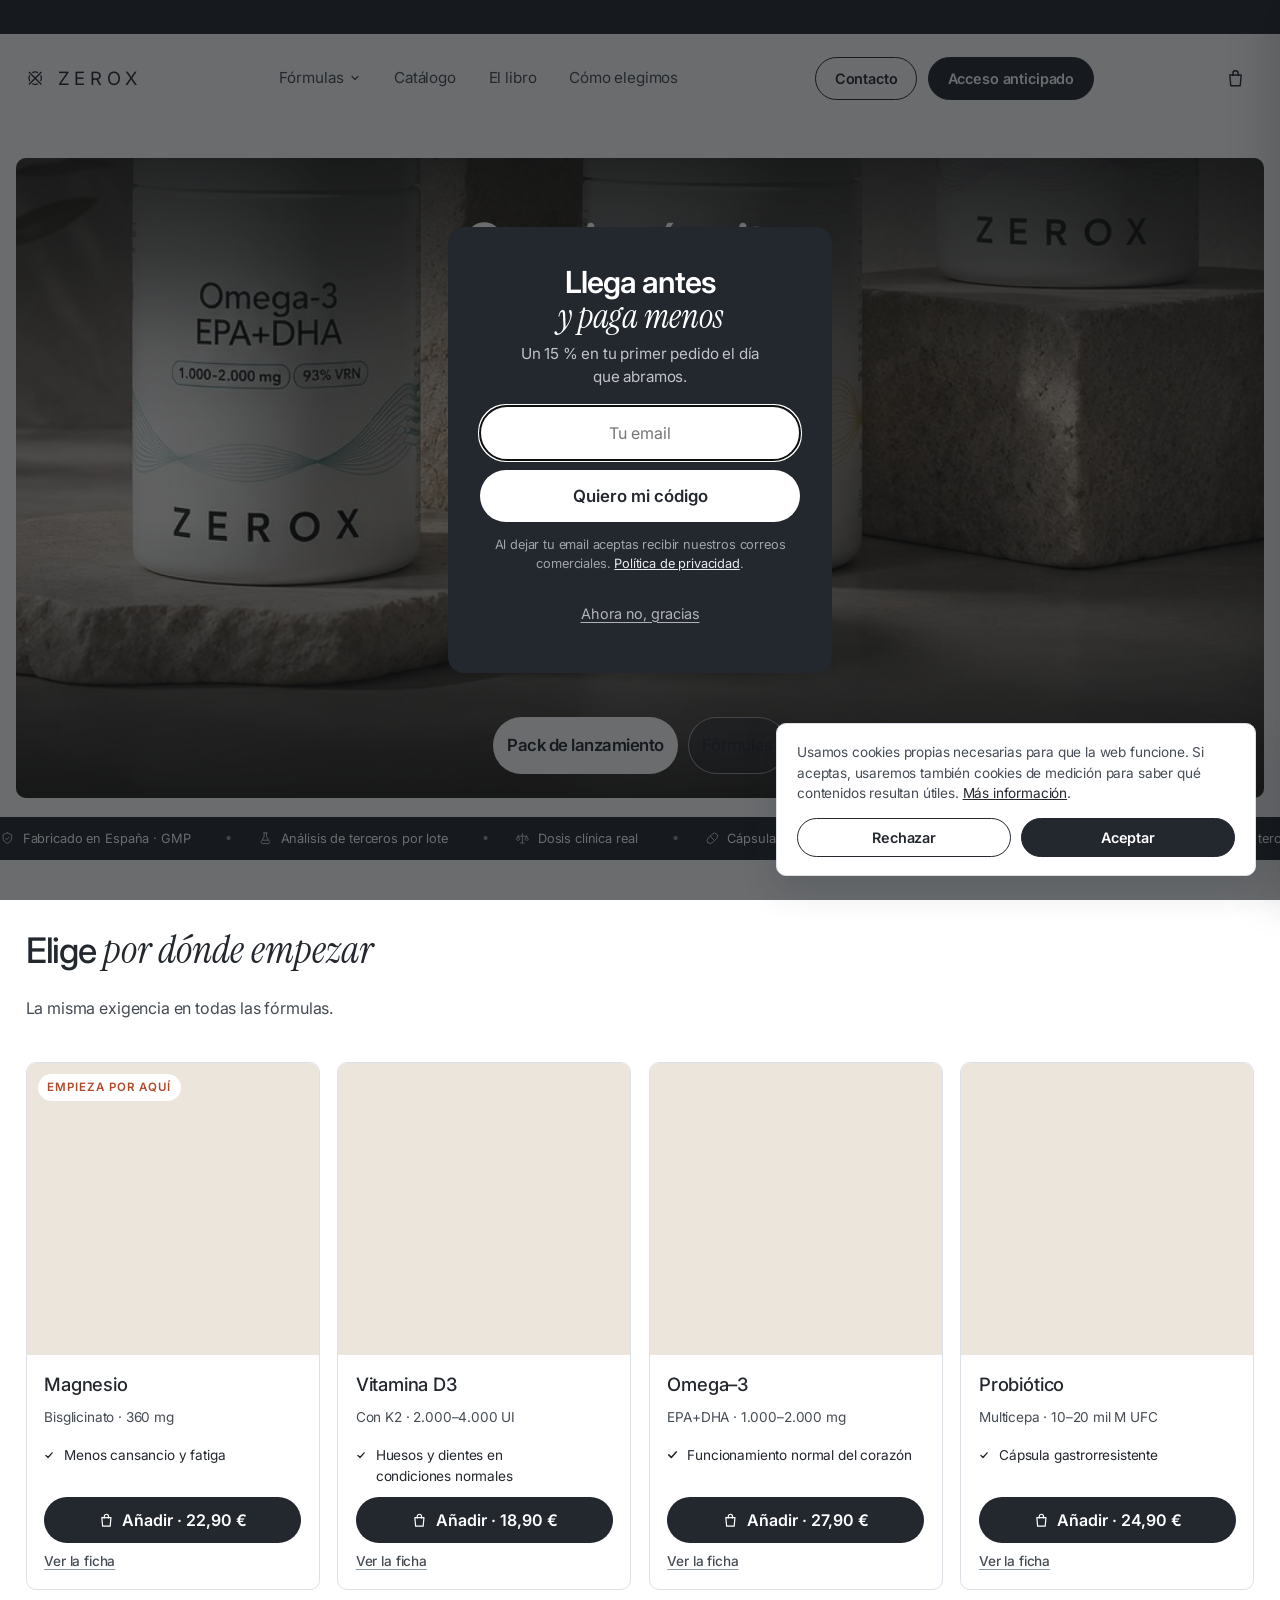
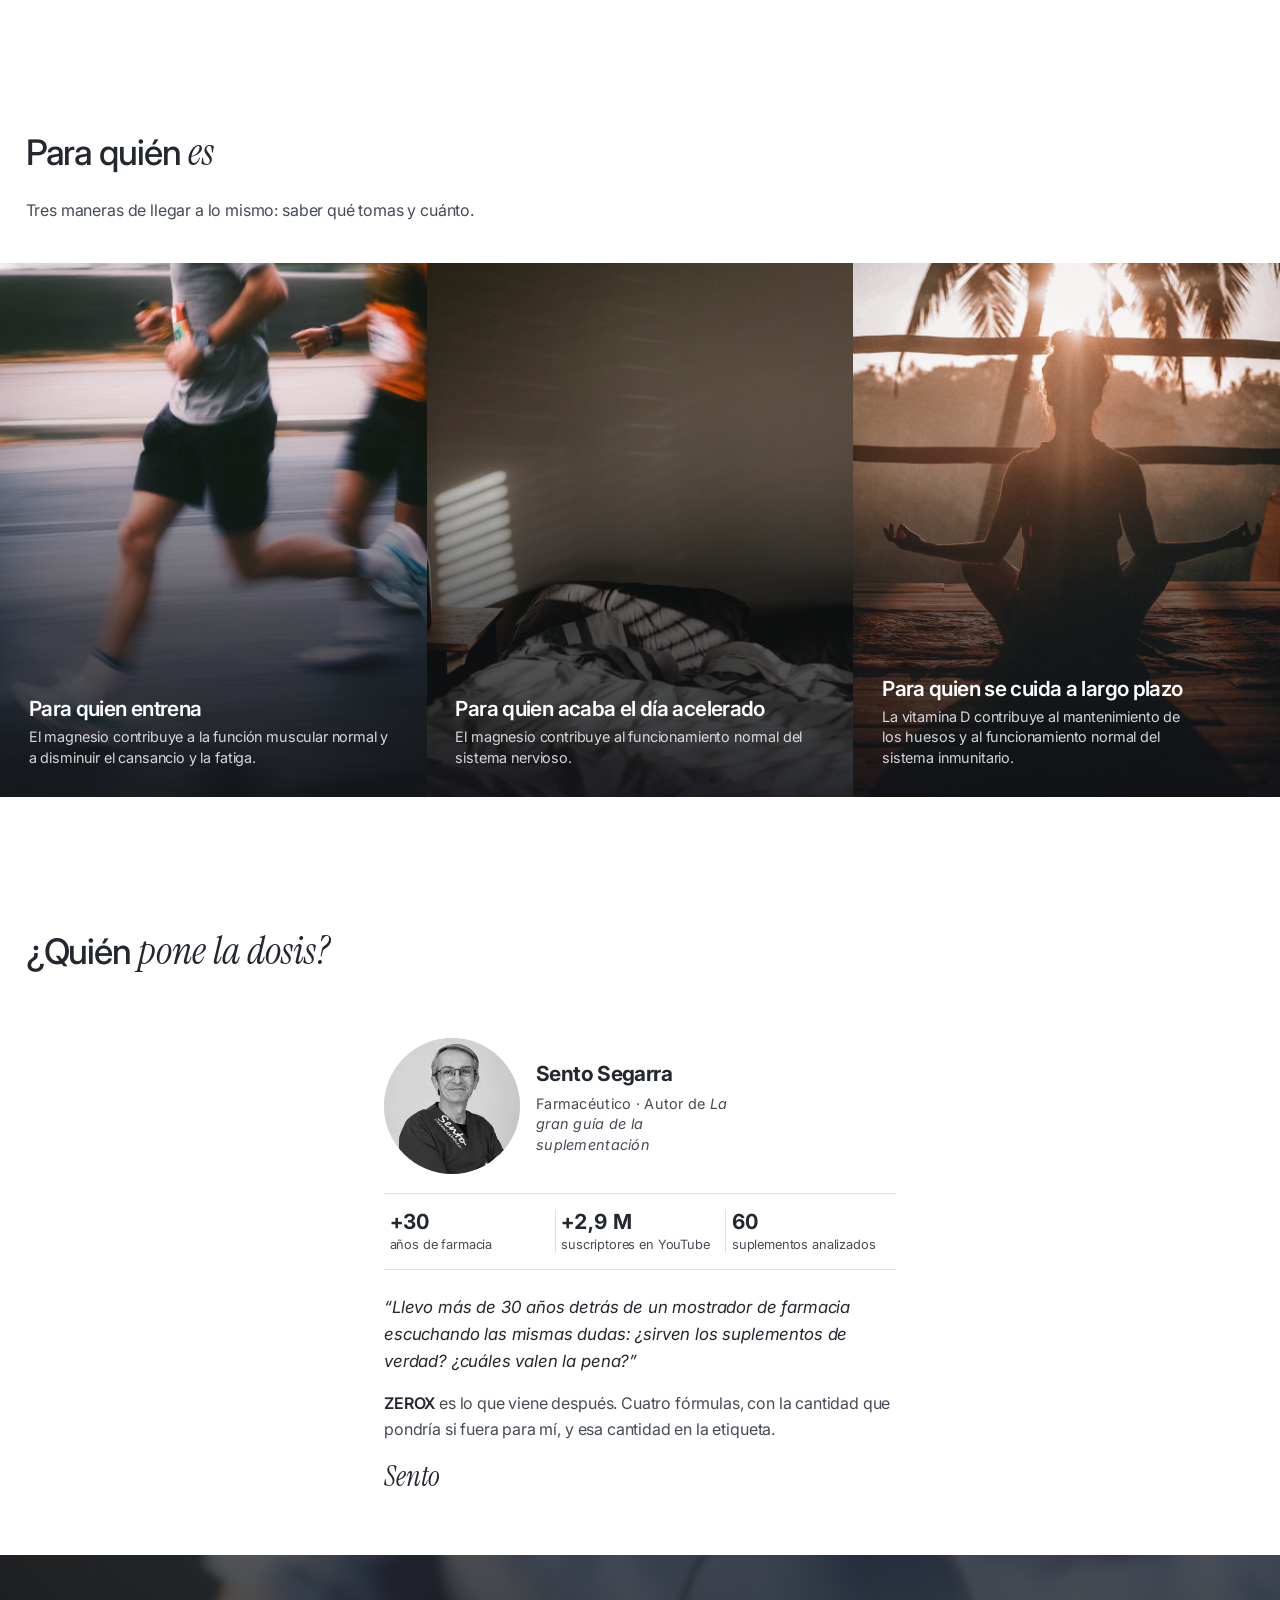
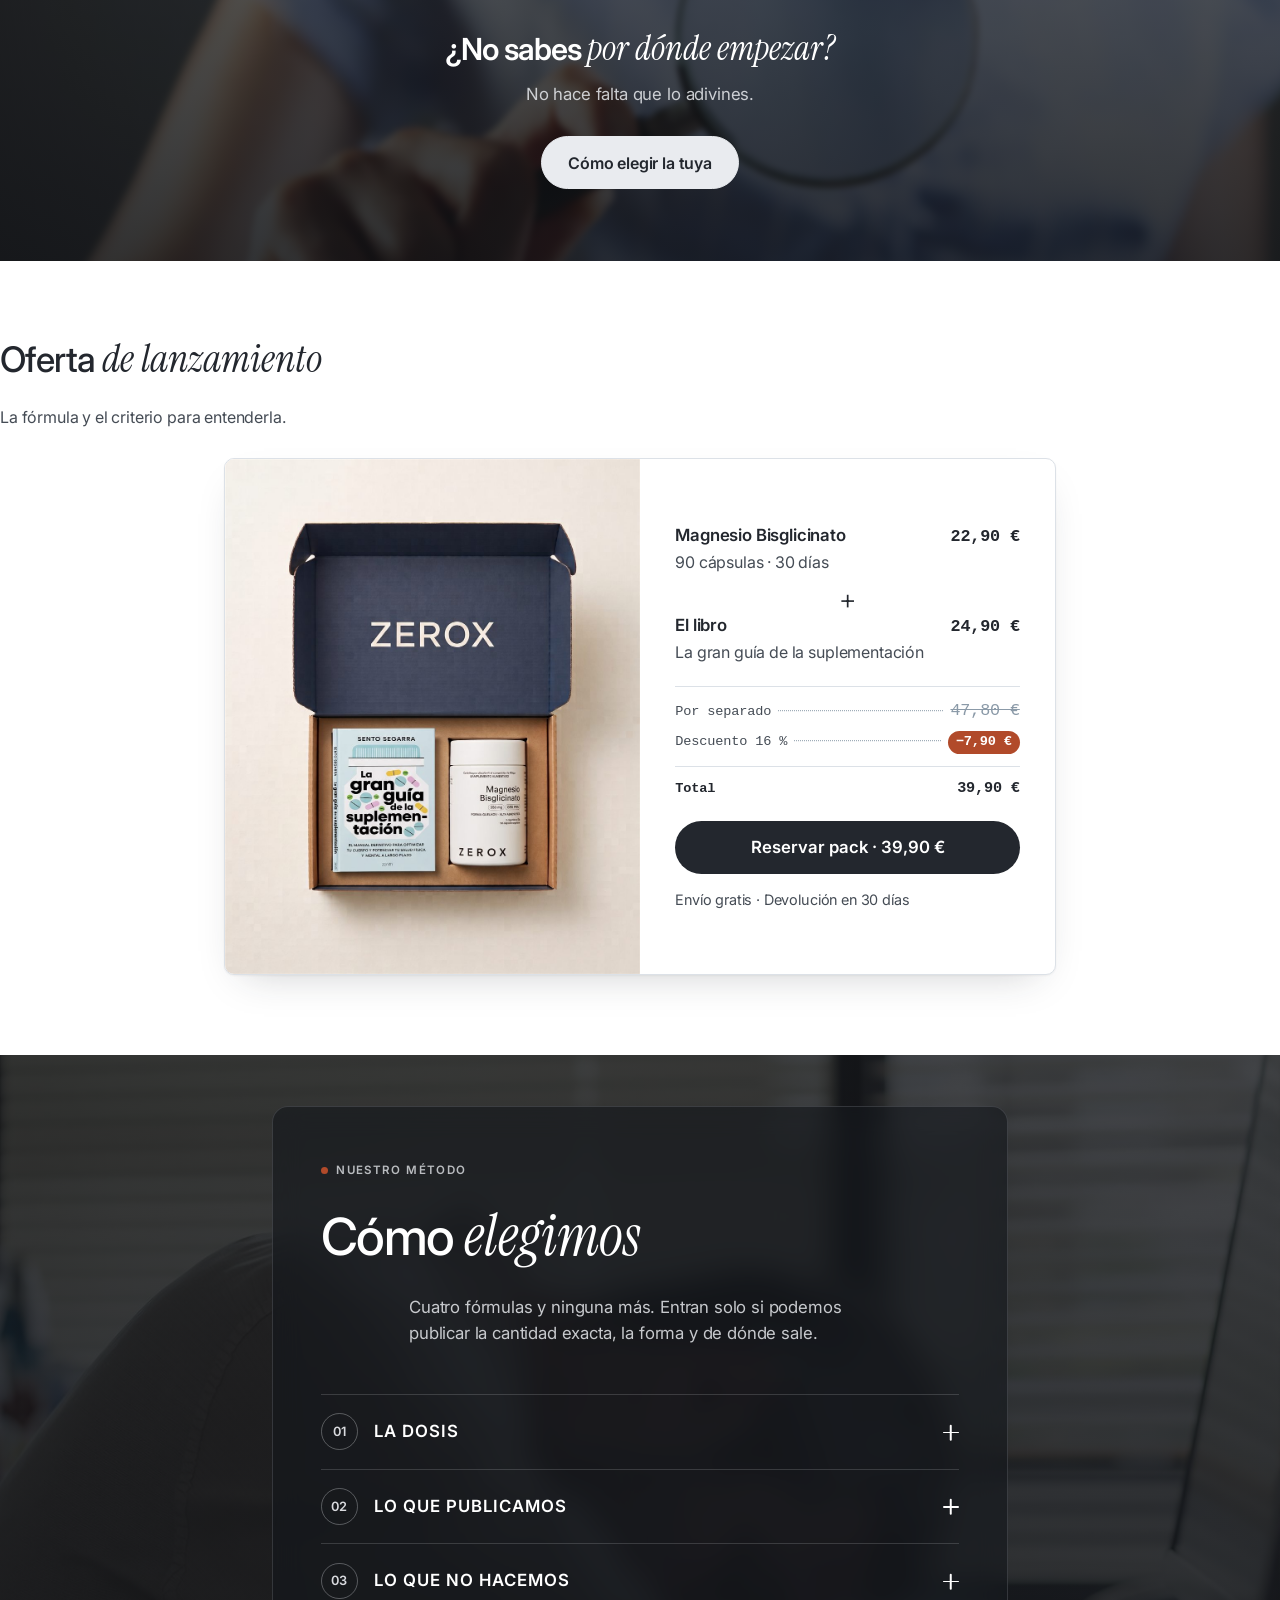
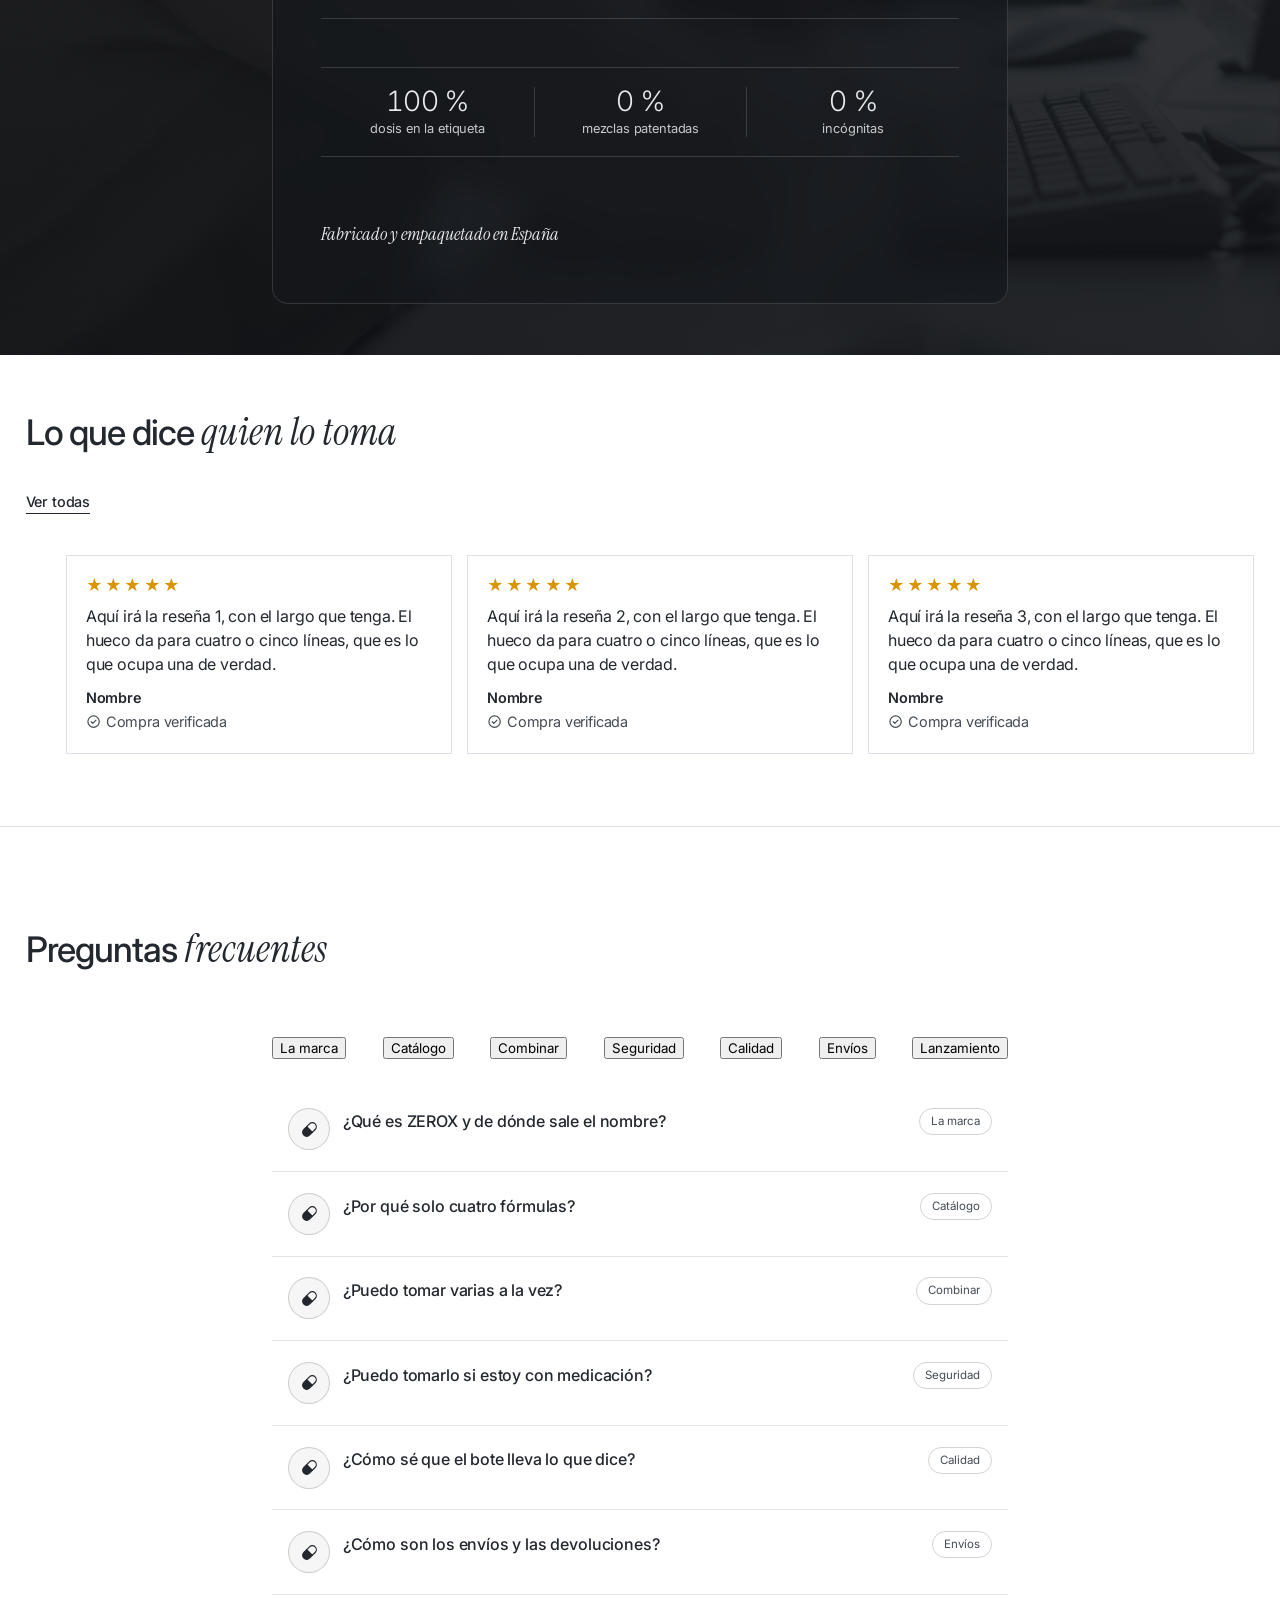
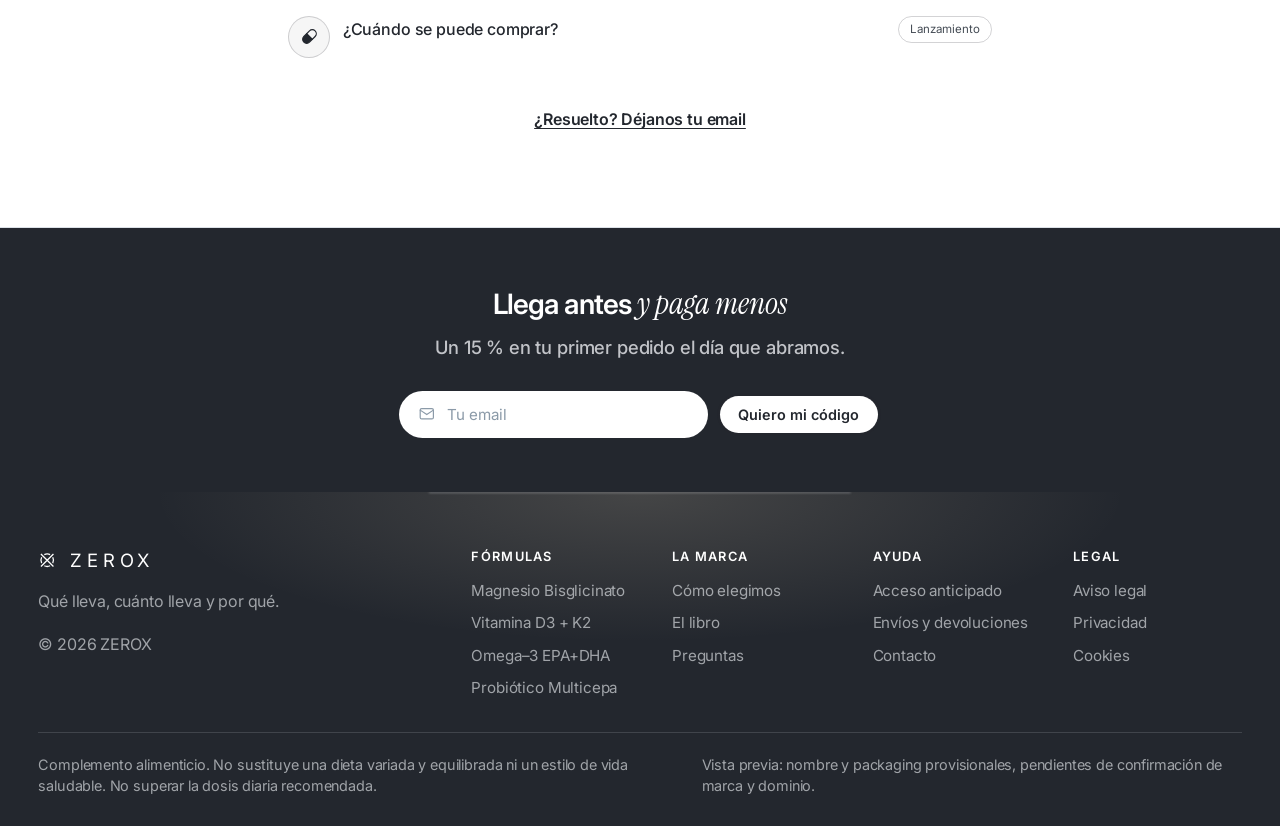
==== index.html @ b20f821a "fix: el pack, repasado Cinco cosas, y todas van del mismo problema: demasiadas señales pidiendo aten" ====
<!doctype html>
<html lang="es">
<meta charset="utf-8">
<meta name="viewport" content="width=device-width, initial-scale=1">
<title>ZEROX — Suplementación con la dosis correcta</title>
<meta name="description" content="Cuatro fórmulas con la dosis que usaron los estudios que las avalan. Magnesio bisglicinato, vitamina D3 + K2, omega-3 EPA+DHA y probiótico multicepa. Sin relleno de marketing.">

<!-- favicon: el punto de mira en versión compacta, la pensada para 16px -->
<link rel="icon" href="data:image/svg+xml,%3Csvg xmlns='http://www.w3.org/2000/svg' viewBox='0 0 100 100'%3E%3Cstyle%3Eg%7Bstroke:%2323272e%7D@media(prefers-color-scheme:dark)%7Bg%7Bstroke:%23eef0f4%7D%7D%3C/style%3E%3Cg fill='none' stroke-width='7'%3E%3Cpath d='M80.15 34.30 A 34 34 0 0 1 80.15 65.70'/%3E%3Cpath d='M65.70 80.15 A 34 34 0 0 1 34.30 80.15'/%3E%3Cpath d='M19.85 65.70 A 34 34 0 0 1 19.85 34.30'/%3E%3Cpath d='M34.30 19.85 A 34 34 0 0 1 65.70 19.85'/%3E%3Cpath d='M16 16 L84 84 M84 16 L16 84'/%3E%3C/g%3E%3C/svg%3E">

<!-- sin esto, al pegar el enlace en WhatsApp o Instagram sale un recuadro vacío -->
<meta property="og:type" content="website">
<meta property="og:site_name" content="ZEROX">
<meta property="og:locale" content="es_ES">
<meta property="og:url" content="https://jaume-dotcom.github.io/ecom/">
<meta property="og:title" content="ZEROX — Suplementación con la dosis correcta">
<meta property="og:description" content="Cuatro fórmulas con la dosis que usaron los estudios que las avalan. Sin relleno de marketing.">
<meta property="og:image" content="https://jaume-dotcom.github.io/ecom/og.jpg">
<meta property="og:image:width" content="2400">
<meta property="og:image:height" content="1109">
<meta property="og:image:alt" content="Bote de Magnesio Bisglicinato de ZEROX sostenido en una mano">
<meta name="twitter:card" content="summary_large_image">
<meta name="twitter:title" content="ZEROX — Suplementación con la dosis correcta">
<meta name="twitter:description" content="Cuatro fórmulas con la dosis que usaron los estudios que las avalan.">
<meta name="twitter:image" content="https://jaume-dotcom.github.io/ecom/og.jpg">
<link rel="canonical" href="https://jaume-dotcom.github.io/ecom/">

<!-- Inter: humanista, altura de x muy alta y aperturas abiertas, que es lo que
     mejor se lee a partir de los 55. Sustituye a la fuente del sistema, que
     hacía que la marca se viera distinta en cada dispositivo. -->
<link rel="preconnect" href="https://fonts.googleapis.com">
<link rel="preconnect" href="https://fonts.gstatic.com" crossorigin>
<link rel="stylesheet" href="https://fonts.googleapis.com/css2?family=Inter:wght@300;400;500;600&family=Instrument+Serif:ital@1&display=swap">
<link rel="stylesheet" href="estilos.css">
<script src="carrito.js" defer></script>
<script src="captura.js" defer></script>
<noscript><style>
  /* sin JS el observador no anade .in y todo lo animado al hacer scroll se
     quedaria invisible, incluidos los avisos legales del pie */
  .reveal, .foot-anim { opacity: 1 !important; filter: none !important; transform: none !important; }
</style></noscript>

<div class="topbar">
  <div class="topbar-slides">
    <span class="topbar-slide tb-1">Envío gratis a partir de 27,95&nbsp;&euro;</span>
    <span class="topbar-slide tb-2">Devolución en 30 días</span>
    <span class="topbar-slide tb-3">Plazas limitadas de acceso anticipado</span>
  </div>
</div>

  <div class="hero-nav wrap">
    <nav>
      <button class="nav-toggle" id="nav-toggle" aria-label="Abrir menú" aria-expanded="false" aria-controls="mobile-menu">
        <span></span><span></span><span></span>
      </button>

      <a class="logo" href="#">
        <svg class="logo-mark" viewBox="0 0 100 100" aria-hidden="true">
          <g fill="none" stroke="currentColor" stroke-width="7">
            <path d="M80.15 34.30 A 34 34 0 0 1 80.15 65.70"/>
            <path d="M65.70 80.15 A 34 34 0 0 1 34.30 80.15"/>
            <path d="M19.85 65.70 A 34 34 0 0 1 19.85 34.30"/>
            <path d="M34.30 19.85 A 34 34 0 0 1 65.70 19.85"/>
            <path d="M16 16 L84 84 M84 16 L16 84"/>
          </g>
        </svg>
        <span class="logo-word">ZEROX</span>
      </a>

      <div class="navmenu">
        <div class="navmenu-item">
          <button class="navmenu-trigger" id="formulas-trigger" aria-expanded="false" aria-controls="formulas-panel">
            Fórmulas
            <svg class="chevron" viewBox="0 0 16 16" width="12" height="12" aria-hidden="true"><path d="M4 6l4 4 4-4" fill="none" stroke="currentColor" stroke-width="1.6" stroke-linecap="round" stroke-linejoin="round"/></svg>
          </button>
          <div class="navmenu-panel" id="formulas-panel">
            <div class="navmenu-grid">
              <a href="#catalogo"><p class="nm-title">Magnesio Bisglicinato</p><p class="nm-desc">300&ndash;400&nbsp;mg por dosis</p></a>
              <a href="#catalogo"><p class="nm-title">Vitamina D3 + K2</p><p class="nm-desc">2.000&ndash;4.000&nbsp;UI + MK&ndash;7</p></a>
              <a href="#catalogo"><p class="nm-title">Omega&ndash;3 EPA+DHA</p><p class="nm-desc">1.000&ndash;2.000&nbsp;mg por dosis</p></a>
              <a href="#catalogo"><p class="nm-title">Probiótico Multicepa</p><p class="nm-desc">10&ndash;20 mil M. UFC</p></a>
            </div>
            <a class="navmenu-foot" href="#catalogo">Ver las cuatro fórmulas &rarr;</a>
          </div>
        </div>
        <a class="navmenu-link" href="#catalogo">Catálogo</a>
        <a class="navmenu-link" href="libro.html">El libro</a>
        <a class="navmenu-link" href="#criterio">Cómo elegimos</a>
      </div>

      <div class="nav-cta">
        <a class="btn" href="#footer-signup">Contacto</a>
        <a class="btn btn-solid" href="#alta">Acceso anticipado</a>
      </div>

      <button type="button" class="nav-icon" data-cart-abrir aria-label="Tu cesta, vacía">
        <svg viewBox="0 0 24 24" width="21" height="21" aria-hidden="true">
          <path d="M5.5 8h13l-1.1 12.2H6.6L5.5 8Z" fill="none" stroke="currentColor" stroke-width="1.6" stroke-linejoin="round"/>
          <path d="M9 8.5V6.2a3 3 0 0 1 6 0v2.3" fill="none" stroke="currentColor" stroke-width="1.6" stroke-linecap="round"/>
        </svg>
      </button>

    </nav>
  </div>

<div class="hero-full">


  <div class="hero-carousel wrap">
    <div class="hero-media-box">
      <!-- Aqui NO va ninguna imagen: la foto se pintaba antes que el video y
           el video la tapaba medio segundo despues, y eso es el parpadeo de
           la primera carga. La foto entra desde el CSS solo si hay movimiento
           reducido o si el video falla, y asi ni siquiera se descarga. -->
      <!-- SIN loop. El video se reproduce una vez y se queda quieto en su
           ultimo fotograma hasta que se recargue la pagina. En bucle, el salto
           del final al principio se veia, y un salto en la primera pantalla es
           lo primero que se nota de una web. -->
      <video class="hero-video" id="hero-video" src="hero-zerox.mp4"
             width="720" height="1280" muted playsinline preload="auto" aria-hidden="true"></video>
      <div class="hero-shade"></div>

      <!-- EL TEXTO YA NO ESPERA AL VIDEO. Entraba en el segundo 4,3, asi
           que los primeros cuatro segundos la portada no decia nada: se
           veian botes y ya. Ahora esta puesto desde el primer fotograma y
           no se va nunca, pase lo que pase por detras. -->
      <div class="hero-texto" id="hero-texto">
        <h1 class="hero-headline">Cero incógnitas<br>en lo que tomas</h1>
        <p class="hero-lede">Qué lleva, cuánto lleva y por qué.</p>
      </div>

      <!-- El boton se separa del titular y baja al pie de la imagen: el
           texto manda arriba y la accion espera abajo, sin pelearse por el
           mismo sitio. Sigue dentro de la tarjeta. -->
      <div class="hero-pie">
        <!-- El rotulo sale FUERA del boton. Dentro obligaba a dos lineas, y
             para que el boton no creciera habia que bajar la letra de las dos.
             Ahora el boton dice una sola cosa, a su tamano normal, y el rotulo
             la explica debajo sin ocupar sitio dentro. -->
        <!-- DOS SALIDAS Y NO UNA. Con un solo boton, quien no quiere el pack
             no tiene a donde ir desde la primera pantalla y le toca
             desplazarse a ciegas. El primero manda al pack y el segundo al
             catalogo, que son las dos unicas cosas que se pueden hacer aqui.

             "Reservar" y no "Comprar": no esta a la venta.
             "Las formulas" y no "Esenciales": la nav ya las llama formulas y
             el bloque de criterio tambien. Un tercer nombre para lo mismo en
             la misma pagina se paga en cada lectura. -->
        <!-- SIN PRECIO en el boton. Los precios siguen siendo orientativos, y
             un numero en la primera pantalla es lo que mas se recuerda: si
             luego cambia, la portada ha prometido algo que no se cumple.
             El 39,90 esta dos pantallas mas abajo, en el bloque de la oferta,
             que es donde se explica de donde sale.
             Y sin rotulo debajo: decia "Pack de lanzamiento", que es justo lo
             que ahora dice el boton. -->
        <div class="hero-ctas-par">
          <a class="hero-cta hero-cta--oferta" href="#libro">Pack de lanzamiento</a>
          <a class="hero-cta hero-cta--linea" href="#catalogo">Fórmulas</a>
        </div>
      </div>
    </div>
  </div>

  <!-- Las otras cuatro diapositivas se han quitado: eran fotos de ambiente
       que no enseñaban el producto, y en movil casi nadie pasaba de la
       primera. Su copy NO se tira, que es bueno y es de producto. El del
       magnesio ya esta en magnesio.html; estos tres esperan a que existan
       sus fichas:

       d3k2.html       "Lo que el invierno no te da"
                       Contribuye al mantenimiento de los huesos en
                       condiciones normales.
                       foto: hero-d3k2.jpg

       omega3.html     "Para el corazon, la dosis importa"
                       EPA y DHA contribuyen al funcionamiento normal del
                       corazon.
                       foto: hero-omega3.jpg

       probiotico.html "Las cepas, con nombre y apellido"
                       Cada cepa identificada en la etiqueta, con sus UFC.
                       foto: hero-probiotico.jpg
       -->


</div>
  <div class="ticker" aria-label="Claves de la marca">
    <div class="ticker-track">
      <div class="ticker-run">
        <span><svg class="tk-ico" viewBox="0 0 24 24" aria-hidden="true"><path d="M12 3l7 3v5.2c0 4.4-2.9 7.4-7 8.8-4.1-1.4-7-4.4-7-8.8V6l7-3z"/><path d="M9 12l2 2 4-4"/></svg>Fabricado en España &middot; GMP</span>
        <span><svg class="tk-ico" viewBox="0 0 24 24" aria-hidden="true"><path d="M9.5 3h5"/><path d="M10 3v6.4l-4.6 8A2 2 0 0 0 7.2 20.5h9.6a2 2 0 0 0 1.8-3.1L14 9.4V3"/><path d="M8 15h8"/></svg>Análisis de terceros por lote</span>
        <span><svg class="tk-ico" viewBox="0 0 24 24" aria-hidden="true"><path d="M12 4.5v15"/><path d="M5 8.5h14"/><path d="M5 8.5l-2.6 5.2a2.9 2.9 0 0 0 5.2 0L5 8.5z"/><path d="M19 8.5l-2.6 5.2a2.9 2.9 0 0 0 5.2 0L19 8.5z"/><path d="M9 19.5h6"/></svg>Dosis clínica real</span>
        <span><svg class="tk-ico" viewBox="0 0 24 24" aria-hidden="true"><path d="M4.9 19.1a5 5 0 0 1 0-7.1l7.1-7.1a5 5 0 0 1 7.1 7.1l-7.1 7.1a5 5 0 0 1-7.1 0z"/><path d="M8.5 8.5l7 7"/></svg>Cápsulas vegetales</span>
      </div>
      <div class="ticker-run" aria-hidden="true">
        <span><svg class="tk-ico" viewBox="0 0 24 24" aria-hidden="true"><path d="M12 3l7 3v5.2c0 4.4-2.9 7.4-7 8.8-4.1-1.4-7-4.4-7-8.8V6l7-3z"/><path d="M9 12l2 2 4-4"/></svg>Fabricado en España &middot; GMP</span>
        <span><svg class="tk-ico" viewBox="0 0 24 24" aria-hidden="true"><path d="M9.5 3h5"/><path d="M10 3v6.4l-4.6 8A2 2 0 0 0 7.2 20.5h9.6a2 2 0 0 0 1.8-3.1L14 9.4V3"/><path d="M8 15h8"/></svg>Análisis de terceros por lote</span>
        <span><svg class="tk-ico" viewBox="0 0 24 24" aria-hidden="true"><path d="M12 4.5v15"/><path d="M5 8.5h14"/><path d="M5 8.5l-2.6 5.2a2.9 2.9 0 0 0 5.2 0L5 8.5z"/><path d="M19 8.5l-2.6 5.2a2.9 2.9 0 0 0 5.2 0L19 8.5z"/><path d="M9 19.5h6"/></svg>Dosis clínica real</span>
        <span><svg class="tk-ico" viewBox="0 0 24 24" aria-hidden="true"><path d="M4.9 19.1a5 5 0 0 1 0-7.1l7.1-7.1a5 5 0 0 1 7.1 7.1l-7.1 7.1a5 5 0 0 1-7.1 0z"/><path d="M8.5 8.5l7 7"/></svg>Cápsulas vegetales</span>
      </div>
    </div>
  </div>

<div class="wrap">


  <section class="band" id="catalogo">
    <div class="section-head reveal">
      <div>
        <h2>Elige <span class="h2-soft">por dónde empezar</span></h2>
        <p>La misma exigencia en todas las fórmulas.</p>
      </div>
    </div>
    <div class="shop-grid reveal">
      <!-- La seccion se titula "Elige por donde empezar" y no marcaba
           ninguna, asi que la pregunta se quedaba sin responder. El
           magnesio es el producto ancla de la marca, no una eleccion al
           azar, y recomendar es exactamente el trabajo del acento.
           NO dice "el mas vendido": no hay una sola venta todavia y eso
           seria una alegacion falsa. "Empieza por aqui" es un consejo, y un
           consejo se puede dar desde el dia cero. -->
      <div class="p-card p-card--ancla">
        <!-- el rotulo va DENTRO de .p-thumb, sobre la foto, y no encima del
             nombre: alli era el unico elemento que tenia esta tarjeta y de las
             cuatro solo ella, asi que le bajaba el nombre, la dosis, la clave y
             el boton 23 px respecto a las otras tres. Aqui no ocupa sitio en la
             columna de texto y las cuatro tarjetas vuelven a leerse en linea. -->
        <div class="p-thumb">
          <p class="p-ancla">Empieza por aquí</p>
          <video autoplay preload="metadata" muted loop playsinline><source src="producto-d3k2.mp4" type="video/mp4"></video>
        </div>
        <div class="p-info">
          <div class="p-top">
            <h3 class="p-name">Magnesio</h3>
            <p class="p-desc">Bisglicinato &middot; 360&nbsp;mg</p>
            <ul class="p-bens">
              <li>Menos cansancio y fatiga</li>
              <li>Función muscular normal</li>
              <li>Función normal del sistema nervioso</li>
            </ul>
          </div>
          <div class="p-bottom">
            <button type="button" class="p-add" data-add="mag" data-img="ficha-magnesio.jpg"
                    data-nombre="Magnesio" data-sub="Bisglicinato &middot; 360&nbsp;mg" data-precio="22.90"><svg viewBox="0 0 24 24" aria-hidden="true"><path d="M5.5 8h13l-1.1 12.2H6.6L5.5 8Z"/><path d="M9 8.5V6.2a3 3 0 0 1 6 0v2.3"/></svg>Añadir &middot; 22,90&nbsp;&euro;</button>
            <a class="p-buy" href="magnesio.html">Ver la ficha</a>
          </div>
        </div>
      </div>
      <div class="p-card">
        <div class="p-thumb"><video autoplay preload="metadata" muted loop playsinline><source src="producto-d3k2.mp4" type="video/mp4"></video></div>
        <div class="p-info">
          <div class="p-top">
            <h3 class="p-name">Vitamina D3</h3>
            <p class="p-desc">Con K2 &middot; 2.000&ndash;4.000&nbsp;UI</p>
            <ul class="p-bens">
              <li>Huesos y dientes en condiciones normales</li>
              <li>Funcionamiento normal del sistema inmunitario</li>
              <li>Absorción normal del calcio</li>
            </ul>
          </div>
          <div class="p-bottom">
            <button type="button" class="p-add" data-add="d3" data-img="hero-d3k2.jpg"
                    data-nombre="Vitamina D3" data-sub="Con K2 &middot; 2.000&ndash;4.000&nbsp;UI" data-precio="18.90"><svg viewBox="0 0 24 24" aria-hidden="true"><path d="M5.5 8h13l-1.1 12.2H6.6L5.5 8Z"/><path d="M9 8.5V6.2a3 3 0 0 1 6 0v2.3"/></svg>Añadir &middot; 18,90&nbsp;&euro;</button>
            <a class="p-buy" href="magnesio.html">Ver la ficha</a>
          </div>
        </div>
      </div>
      <div class="p-card">
        <div class="p-thumb"><video autoplay preload="metadata" muted loop playsinline><source src="producto-d3k2.mp4" type="video/mp4"></video></div>
        <div class="p-info">
          <div class="p-top">
            <h3 class="p-name">Omega&ndash;3</h3>
            <p class="p-desc">EPA+DHA &middot; 1.000&ndash;2.000&nbsp;mg</p>
            <ul class="p-bens">
              <li>Funcionamiento normal del corazón</li>
              <li>Función cerebral normal</li>
              <li>Visión en condiciones normales</li>
            </ul>
          </div>
          <div class="p-bottom">
            <button type="button" class="p-add" data-add="om3" data-img="hero-omega3.jpg"
                    data-nombre="Omega&ndash;3" data-sub="EPA+DHA &middot; 1.000&ndash;2.000&nbsp;mg" data-precio="27.90"><svg viewBox="0 0 24 24" aria-hidden="true"><path d="M5.5 8h13l-1.1 12.2H6.6L5.5 8Z"/><path d="M9 8.5V6.2a3 3 0 0 1 6 0v2.3"/></svg>Añadir &middot; 27,90&nbsp;&euro;</button>
            <a class="p-buy" href="magnesio.html">Ver la ficha</a>
          </div>
        </div>
      </div>
      <div class="p-card">
        <div class="p-thumb"><video autoplay preload="metadata" muted loop playsinline><source src="producto-d3k2.mp4" type="video/mp4"></video></div>
        <div class="p-info">
          <div class="p-top">
            <h3 class="p-name">Probiótico</h3>
            <p class="p-desc">Multicepa &middot; 10&ndash;20 mil M UFC</p>
            <ul class="p-bens">
              <li>Cápsula gastrorresistente</li>
              <li>Cepas seleccionadas por&nbsp;resistencia</li>
              <li>Sin azúcares ni&nbsp;edulcorantes</li>
            </ul>
          </div>
          <div class="p-bottom">
            <button type="button" class="p-add" data-add="pro" data-img="hero-probiotico.jpg"
                    data-nombre="Probiótico" data-sub="Multicepa &middot; 10&ndash;20 mil M UFC" data-precio="24.90"><svg viewBox="0 0 24 24" aria-hidden="true"><path d="M5.5 8h13l-1.1 12.2H6.6L5.5 8Z"/><path d="M9 8.5V6.2a3 3 0 0 1 6 0v2.3"/></svg>Añadir &middot; 24,90&nbsp;&euro;</button>
            <a class="p-buy" href="magnesio.html">Ver la ficha</a>
          </div>
        </div>
      </div>
    </div>

    <ul class="shop-puntos reveal" id="shop-puntos">
      <li><button type="button" class="act" data-i="0" aria-label="Ir a la fórmula 1 de 4"></button></li>
      <li><button type="button" data-i="1" aria-label="Ir a la fórmula 2 de 4"></button></li>
      <li><button type="button" data-i="2" aria-label="Ir a la fórmula 3 de 4"></button></li>
      <li><button type="button" data-i="3" aria-label="Ir a la fórmula 4 de 4"></button></li>
    </ul>
  </section>

  <!-- ================================================================
       PARA QUIEN ES. Va detras del catalogo: primero se ven las cuatro
       formulas y despues se le pone cara a quien las toma, para que quien
       llega pueda reconocerse en una y seguir por ahi.

       EL COPY SE CIÑE A ALEGACIONES AUTORIZADAS, una por tarjeta, del
       reglamento 432/2012. El titular describe A LA PERSONA y no un efecto,
       que es lo que permite hablar de entrenar o de acabar el dia acelerado
       sin prometer nada: la promesa la hace solo la linea de debajo, y esa
       esta autorizada palabra por palabra.
       Ojo con la tentacion de escribir "duerme mejor" en la segunda: el
       descanso NO tiene alegacion autorizada para el magnesio. Lo que si la
       tiene es el funcionamiento normal del sistema nervioso.

       FOTOS PROVISIONALES. Son las que ya habia en el proyecto y estan
       reutilizadas de la ficha del magnesio. Hacen falta tres retratos
       propios, uno por perfil, en vertical y con sitio abajo para el texto.
       ================================================================ -->
  <section class="band" id="perfiles">
    <div class="section-head reveal">
      <div>
        <h2>Para quién <span class="h2-soft">es</span></h2>
        <p>Tres maneras de llegar a lo mismo: saber qué tomas y cuánto.</p>
      </div>
    </div>

    <ul class="perfiles-tira reveal">
      <li class="perfil">
        <img src="perfil-rendimiento.avif" width="900" height="1200" alt="Dos corredores de calle en plena zancada, con la imagen barrida por el movimiento" loading="lazy" decoding="async">
        <div class="perfil-txt">
          <h3>Para quien entrena</h3>
          <p>El magnesio contribuye a la función muscular normal y a disminuir el cansancio y la fatiga.</p>
        </div>
      </li>
      <li class="perfil">
        <img src="perfil-descanso.avif" width="900" height="1200" alt="Una cama deshecha con la luz de la mañana entrando por la persiana" loading="lazy" decoding="async">
        <div class="perfil-txt">
          <h3>Para quien acaba el día acelerado</h3>
          <p>El magnesio contribuye al funcionamiento normal del sistema nervioso.</p>
        </div>
      </li>
      <li class="perfil">
        <img src="perfil-salud.avif" width="900" height="1200" alt="Una mujer meditando sentada en una terraza de madera, a contraluz al atardecer" loading="lazy" decoding="async">
        <div class="perfil-txt">
          <h3>Para quien se cuida a largo plazo</h3>
          <p>La vitamina D contribuye al mantenimiento de los huesos y al funcionamiento normal del sistema inmunitario.</p>
        </div>
      </li>
    </ul>

    <ul class="shop-puntos reveal" data-puntos="perfiles">
      <li><button type="button" class="act" data-i="0" aria-label="Ir al perfil 1 de 3"></button></li>
      <li><button type="button" data-i="1" aria-label="Ir al perfil 2 de 3"></button></li>
      <li><button type="button" data-i="2" aria-label="Ir al perfil 3 de 3"></button></li>
    </ul>
  </section>

  <!-- ==================================================================
       QUIEN FIRMA. Va antes del catalogo a proposito: hasta este punto la
       unica razon para creerse las dosis era la palabra de la marca.

       OJO: todos los datos salen de sentosegarra.com y de la ficha del
       libro. La cita esta escrita a partir de sus propias frases, pero no
       es una cita literal suya. No se publica sin que el lo lea y lo
       apruebe: es su cara y su nombre en una marca de suplementos.

       La foto la cede el, con su permiso. El blanco y negro lo pone el CSS.
       =================================================================== -->
  <section class="band" id="quien">
    <div class="section-head reveal">
      <div>
        <h2>&iquest;Quién <span class="h2-soft">pone la dosis?</span></h2>
      </div>
    </div>

    <figure class="firma reveal">
      <div class="firma-cabeza">
        <span class="firma-marco">
          <img class="firma-foto" src="sento-retrato.webp" width="360" height="361"
               loading="lazy" decoding="async"
               alt="Retrato de Sento Segarra, farmacéutico y autor de La gran guía de la suplementación">
        </span>
        <div class="firma-quien">
          <h3 class="firma-nombre">Sento Segarra</h3>
          <p class="firma-rol">Farmacéutico &middot; Autor de <i>La gran guía de la suplementación</i></p>
        </div>
      </div>
      <figcaption>
        <ul class="firma-datos">
          <li><b>+30</b><span>años de farmacia</span></li>
          <li><b>+2,9 M</b><span>suscriptores en YouTube</span></li>
          <li><b>60</b><span>suplementos analizados</span></li>
        </ul>
        <blockquote class="firma-cita">
          <p>&ldquo;Llevo más de 30 años detrás de un mostrador de farmacia escuchando las mismas dudas: ¿sirven los suplementos de verdad? ¿cuáles valen la pena?&rdquo;</p>
        </blockquote>
        <p class="firma-remate"><b>ZEROX</b> es lo que viene después. Cuatro fórmulas, con la cantidad que pondría si fuera para mí, y esa cantidad en la etiqueta.</p>
        <p class="firma-rubrica" aria-hidden="true">Sento</p>
      </figcaption>
    </figure>
  </section>

  <!-- Bloque de ayuda. Absorbe al antiguo puente al libro, que decia lo
       mismo con otras palabras: los dos preguntaban por donde empezar.
       OJO: el destino sigue siendo provisional. Lo suyo seria un
       cuestionario que recomiende formula; hasta que exista, lleva a la
       pagina de educacion, que es la ayuda que si hay. -->
  <!-- Va detras del catalogo y no delante: primero se ven las cuatro y
       luego se le da salida a quien no sepa cual le toca. Se probo por
       encima, como lo tiene Be Levels, y no convence.
       Y detras de Sento: primero quien pone la dosis y luego la ayuda para
       elegir. Asi la mano que se ofrece ya tiene cara y nombre detras. -->
  <section class="band" id="asesoria">
    <!-- LA FOTO DE FONDO, solo en movil. Va desenfocada a proposito: no es
         contenido, es ambiente, y una lupa nitida detras de un titular compite
         con el. Desenfocada dice lo mismo —aqui se mira de cerca— sin pedir
         que la mires. El desenfoque va en CSS y no quemado en el fichero para
         poder subirlo o bajarlo sin volver a exportar.

         Fuera de la consulta de movil no se pinta: en escritorio el bloque
         sigue siendo el panel oscuro con la marca de agua. -->
    <img class="ayuda-fondo" src="fondo-asesoria.avif" alt="" aria-hidden="true" loading="lazy" decoding="async">
    <!-- la marca de agua sale de dentro de .ayuda y cuelga de la seccion:
         asi se pasea por el panel entero y no por la caja del texto -->
    <svg class="closing-marca" viewBox="0 0 100 100" aria-hidden="true">
      <g fill="none" stroke="currentColor" stroke-width="5">
        <path d="M80.15 34.30 A 34 34 0 0 1 80.15 65.70"/>
        <path d="M65.70 80.15 A 34 34 0 0 1 34.30 80.15"/>
        <path d="M19.85 65.70 A 34 34 0 0 1 19.85 34.30"/>
        <path d="M34.30 19.85 A 34 34 0 0 1 65.70 19.85"/>
        <path d="M16 16 L84 84 M84 16 L16 84"/>
      </g>
    </svg>
    <div class="ayuda reveal">
      <h2 class="ayuda-titulo">&iquest;No sabes <span class="h2-soft">por dónde empezar?</span></h2>
      <p class="ayuda-sub">No hace falta que lo adivines.</p>
      <div class="ayuda-botones">
        <a class="btn btn-solid ayuda-btn" href="libro.html">Cómo elegir la tuya</a>
      </div>
    </div>
  </section>
</div>
<div class="wrap">


  <section class="band" id="libro">
    <div class="section-head reveal">
      <div>
        <h2>Oferta <span class="h2-soft">de lanzamiento</span></h2>
        <p>La fórmula y el criterio para entenderla.</p>
      </div>
    </div>

    <!-- pack-compacto: en movil este pack va sin foto y mas apretado.
         Ver estilos.css, EL PACK DE LA LANDING EN CORTO -->
    <div class="pack pack-compacto reveal">
      <div class="pack-media">
        <img src="pack-magnesio-libro.jpg" width="1000" height="1241"
             loading="lazy" decoding="async"
             alt="Caja de ZEROX abierta con el bote de Magnesio Bisglicinato y el libro La gran guía de la suplementación, de Sento Segarra">
      </div>

      <div class="pack-body">
        <!-- EL PRECIO YA NO VA SUELTO ARRIBA. Estuvo ahi, en grande, entre las
             fotos y la cuenta, y con el la tarjeta enseñaba SEIS importes:
             39,90 arriba, 22,90, 24,90, 47,80 tachado, -7,90 y otra vez 39,90
             en el boton. Con seis numeros compitiendo ninguno es "el precio".
             (El comentario que habia aqui decia que el boton ya no repetia el
              importe. Lo repetia: el boton se cambio despues y esto se quedo.)

             Ahora la cuenta se lee como un ticket de verdad y TERMINA en el
             total, que es donde el ojo lo espera: pieza, pieza, por separado,
             descuento, total. El boton lo confirma, que es lo normal. -->
        <!-- Las dos piezas, en pequeno y juntas. Entran para recuperar lo
             unico que se perdia al quitar la foto grande: la portada del
             libro no aparece en ningun otro sitio de la landing.
             Van AQUI y no una por linea de la cuenta: la tarjeta mide 282 px
             de ancho, y metiendo un sello en la fila al nombre le quedaban
             147 px y "Magnesio Bisglicinato" se partia en dos lineas.
             Cuestan 106 px de alto; la foto grande costaba 675. -->
        <div class="pack-fotos">
          <span class="foto-bote"><img src="ficha-magnesio.jpg" alt="" loading="lazy" decoding="async"></span>
          <!-- el signo, entre las dos piezas. Decorativo: la suma ya se lee en
               la cuenta de abajo, aqui solo dice que van juntas -->
          <span class="pack-mas" aria-hidden="true">+</span>
          <!-- La portada sale RECORTADA de la foto de la caja, que ya estaba en
               el repo. No hay un fichero suelto de la cubierta, y esta foto la
               contiene entera y de frente. Encuadre en estilos.css. -->
          <span class="foto-libro"><img src="pack-magnesio-libro.jpg" alt="" loading="lazy" decoding="async"></span>
        </div>


        <!-- La lista se lee como una suma: cada pieza con SU precio, el signo
             mas entre las dos, y abajo el total por separado tachado. Antes el
             47,80 estaba arriba, junto al precio del pack, y no salia de
             ningun sitio: era un numero tachado sin explicacion.
             Los 24,90 del libro no se inventan, salen de la resta: el pack por
             separado son 47,80 y el bote 22,90. -->
        <ul class="pack-list">
          <li>
            <span class="pack-item">
              <b>Magnesio Bisglicinato</b>
              <span>90 cápsulas &middot; 30 días</span>
            </span>
            <b class="pack-item-precio">22,90&nbsp;&euro;</b>
          </li>
          <li>
            <span class="pack-item">
              <b>El libro</b>
              <span>La gran guía de la suplementación</span>
            </span>
            <b class="pack-item-precio">24,90&nbsp;&euro;</b>
          </li>
        </ul>

        <!-- La cuenta, como en un ticket: concepto a la izquierda, importe a
             la derecha y la linea de puntos uniendolos.
             El descuento va en EUROS y no en porcentaje. Un "−16 %" obliga a
             calcular; 7,90 € es lo que te ahorras, y ademas cuadra la resta a
             la vista: 47,80 menos 7,90 son los 39,90 de arriba. -->
        <dl class="pack-suma">
          <div><dt>Por separado</dt><dd class="pack-was">47,80&nbsp;&euro;</dd></div>
          <div><dt>Descuento 16&nbsp;%</dt><dd class="pack-dto">&minus;7,90&nbsp;&euro;</dd></div>
          <!-- el total cierra la resta a la vista: 47,80 menos 7,90 son 39,90 -->
          <div class="pack-total"><dt>Total</dt><dd>39,90&nbsp;&euro;</dd></div>
        </dl>

        <button type="button" class="pack-cta" data-add="pack" data-img="pack-magnesio-libro.jpg"
                data-nombre="Pack de lanzamiento"
                data-sub="El magnesio y el libro de Sento" data-precio="39.90">Reservar pack &middot; 39,90&nbsp;&euro;</button>
        <p class="pack-garantias">Envío gratis &middot; Devolución en 30 días</p>
      </div>
    </div>
  </section>

  <section class="band" id="criterio">
    <!-- LAS FOTOS DE FONDO. Una por estado: la de reposo mas una por cada uno
         de los tres apartados. Solo se ve la que lleva .is-on; el cambio lo
         hace el script de abajo con una transicion de opacidad, asi que las
         cuatro estan cargadas y el salto es instantaneo.

         LAS CUATRO SON PROVISIONALES: son fotos que ya estaban en el proyecto,
         puestas para poder ver el mecanismo funcionando. Para cambiar una basta
         con tocar su src; el data-fondo la une al boton que le toca.

         aria-hidden porque no aportan nada que no diga el texto: son ambiente. -->
    <div class="crit-fondos" aria-hidden="true">
      <img class="crit-fondo is-on" data-fondo="base" src="ctx-ritmo.jpg" alt="" loading="lazy" decoding="async">
      <img class="crit-fondo" data-fondo="1" src="ficha-magnesio.jpg" alt="" loading="lazy" decoding="async">
      <img class="crit-fondo" data-fondo="2" src="ctx-alimentacion.jpg" alt="" loading="lazy" decoding="async">
      <img class="crit-fondo" data-fondo="3" src="ctx-sol.jpg" alt="" loading="lazy" decoding="async">
    </div>
    <div class="closing reveal">
      <svg class="closing-marca" viewBox="0 0 100 100" aria-hidden="true">
        <g fill="none" stroke="currentColor" stroke-width="5">
          <path d="M80.15 34.30 A 34 34 0 0 1 80.15 65.70"/>
          <path d="M65.70 80.15 A 34 34 0 0 1 34.30 80.15"/>
          <path d="M19.85 65.70 A 34 34 0 0 1 19.85 34.30"/>
          <path d="M34.30 19.85 A 34 34 0 0 1 65.70 19.85"/>
          <path d="M16 16 L84 84 M84 16 L16 84"/>
        </g>
      </svg>
      <!-- solo se ve en movil: en escritorio el bloque no cambia -->
      <p class="crit-kicker"><span aria-hidden="true"></span>Nuestro método</p>
      <h2>Cómo <span class="h2-soft">elegimos</span></h2>
      <p class="closing-lede">Cuatro fórmulas y ninguna más. Entran solo si podemos publicar la cantidad exacta, la forma y de dónde sale.</p>

      <ul class="crit">
        <li class="crit-item">
          <h3 class="acc-h"><button type="button" class="crit-q" data-fondo="1" id="crit-t1" aria-expanded="false" aria-controls="crit-p1">
            <span class="crit-ico" aria-hidden="true"><svg viewBox="0 0 24 24"><path class="cap-fill" transform="rotate(180 12 12)" d="M8.5 8.5 L12 4.9 A5 5 0 0 1 19.1 12 L15.5 15.5 Z"/><path d="M4.9 19.1a5 5 0 0 1 0-7.1l7.1-7.1a5 5 0 0 1 7.1 7.1l-7.1 7.1a5 5 0 0 1-7.1 0z"/><path d="M8.5 8.5l7 7"/></svg></span>
            <span class="crit-title">La dosis</span>
            <span class="crit-mas" aria-hidden="true"></span>
          </button></h3>
          <div class="crit-a" id="crit-p1" role="region" aria-labelledby="crit-t1">
            <div><p>Dos botes con el mismo nombre pueden no parecerse en nada. Lo que cuenta es el mineral elemental por dosis, no el peso de la sal, y esa cifra vive en la letra pequeña de la parte de atrás. Aquí va delante.</p></div>
          </div>
        </li>
        <li class="crit-item">
          <h3 class="acc-h"><button type="button" class="crit-q" data-fondo="2" id="crit-t2" aria-expanded="false" aria-controls="crit-p2">
            <span class="crit-ico" aria-hidden="true"><svg viewBox="0 0 24 24"><path class="cap-fill" transform="rotate(180 12 12)" d="M8.5 8.5 L12 4.9 A5 5 0 0 1 19.1 12 L15.5 15.5 Z"/><path d="M4.9 19.1a5 5 0 0 1 0-7.1l7.1-7.1a5 5 0 0 1 7.1 7.1l-7.1 7.1a5 5 0 0 1-7.1 0z"/><path d="M8.5 8.5l7 7"/></svg></span>
            <span class="crit-title">Lo que publicamos</span>
            <span class="crit-mas" aria-hidden="true"></span>
          </button></h3>
          <div class="crit-a" id="crit-p2" role="region" aria-labelledby="crit-t2">
            <div>
              <ul class="crit-lista">
                <li>Cada cantidad, en la etiqueta y en la web</li>
                <li>Análisis de un laboratorio externo, lote a lote</li>
                <li>Sin mezclas patentadas que escondan proporciones</li>
                <li>Fabricación en España, en instalaciones con GMP</li>
              </ul>
            </div>
          </div>
        </li>
        <li class="crit-item">
          <h3 class="acc-h"><button type="button" class="crit-q" data-fondo="3" id="crit-t3" aria-expanded="false" aria-controls="crit-p3">
            <span class="crit-ico" aria-hidden="true"><svg viewBox="0 0 24 24"><path class="cap-fill" transform="rotate(180 12 12)" d="M8.5 8.5 L12 4.9 A5 5 0 0 1 19.1 12 L15.5 15.5 Z"/><path d="M4.9 19.1a5 5 0 0 1 0-7.1l7.1-7.1a5 5 0 0 1 7.1 7.1l-7.1 7.1a5 5 0 0 1-7.1 0z"/><path d="M8.5 8.5l7 7"/></svg></span>
            <span class="crit-title">Lo que no hacemos</span>
            <span class="crit-mas" aria-hidden="true"></span>
          </button></h3>
          <div class="crit-a" id="crit-p3" role="region" aria-labelledby="crit-t3">
            <div>
              <ul class="crit-lista crit-lista--no">
                <li>No decimos que sustituya a una dieta equilibrada</li>
                <li>No prometemos efectos que no estén autorizados</li>
                <li>No entra una fórmula si no podemos ponerla en dosis de estudio</li>
                <li>No hay cuentas atrás ni ofertas que caducan esta noche</li>
              </ul>
            </div>
          </div>
        </li>
      </ul>

      <ul class="cierre-cifras">
        <li><b data-desde="0">100&nbsp;%</b><span>dosis en la etiqueta</span></li>
        <li><b data-desde="100">0&nbsp;%</b><span>mezclas patentadas</span></li>
        <li><b data-desde="100">0&nbsp;%</b><span>incógnitas</span></li>
      </ul>
      <span class="loc">Fabricado y empaquetado en España</span>
    </div>
  </section>

  <!-- ====================================================================
       RESEÑAS. Van detras de "Como elegimos": primero se cuenta con que
       criterio se hace, y despues lo dice quien lo toma. El argumento
       propio primero y el ajeno como confirmacion.

       OJO: NO HAY CLIENTES. No se ha vendido nada, asi que estas resenas no
       existen: el texto son marcadores. Lo unico que distingue esta maqueta
       de unas resenas de verdad es ese texto, porque el aviso visible se
       quito. En cuanto se sustituya por frases que suenen reales, esto pasa
       a ser testimonios falsos publicados de una marca de suplementos, que
       es justo lo que promete el bloque de criterio unas pantallas mas
       abajo. Rellenar SOLO con resenas que existan.
       ==================================================================== -->
  <section class="band" id="resenas">
    <div class="section-head reveal">
      <div>
        <h2>Lo que dice <span class="h2-soft">quien lo toma</span></h2>
      </div>
      <!-- .see-all ya existia en la hoja para esto: la cabecera de seccion
           acepta un enlace a la derecha del titular. El carrusel enseña tres;
           quien quiera verlas todas se va a la pagina, que ademas lleva el pie
           y un boton de volver, y no obliga a tirar de atras a ciegas. -->
      <a class="see-all" href="resenas.html">Ver todas</a>
    </div>

    <ul class="resenas reveal">
      <li class="resena">
        <span class="resena-estrellas" aria-hidden="true">&#9733;&#9733;&#9733;&#9733;&#9733;</span>
        <p class="resena-texto">Aquí irá la reseña 1, con el largo que tenga. El hueco da para cuatro o cinco líneas, que es lo que ocupa una de verdad.</p>
        <p class="resena-firma"><b>Nombre</b><span><svg class="resena-check" viewBox="0 0 24 24" aria-hidden="true"><circle cx="12" cy="12" r="9"/><path d="M8.2 12.3l2.6 2.6 5-5.2"/></svg>Compra verificada</span></p>
      </li>
      <li class="resena">
        <span class="resena-estrellas" aria-hidden="true">&#9733;&#9733;&#9733;&#9733;&#9733;</span>
        <p class="resena-texto">Aquí irá la reseña 2, con el largo que tenga. El hueco da para cuatro o cinco líneas, que es lo que ocupa una de verdad.</p>
        <p class="resena-firma"><b>Nombre</b><span><svg class="resena-check" viewBox="0 0 24 24" aria-hidden="true"><circle cx="12" cy="12" r="9"/><path d="M8.2 12.3l2.6 2.6 5-5.2"/></svg>Compra verificada</span></p>
      </li>
      <li class="resena">
        <span class="resena-estrellas" aria-hidden="true">&#9733;&#9733;&#9733;&#9733;&#9733;</span>
        <p class="resena-texto">Aquí irá la reseña 3, con el largo que tenga. El hueco da para cuatro o cinco líneas, que es lo que ocupa una de verdad.</p>
        <p class="resena-firma"><b>Nombre</b><span><svg class="resena-check" viewBox="0 0 24 24" aria-hidden="true"><circle cx="12" cy="12" r="9"/><path d="M8.2 12.3l2.6 2.6 5-5.2"/></svg>Compra verificada</span></p>
      </li>
    </ul>

    <ul class="shop-puntos reveal" data-puntos="resenas">
      <li><button type="button" class="act" data-i="0" aria-label="Ir a la reseña 1 de 3"></button></li>
      <li><button type="button" data-i="1" aria-label="Ir a la reseña 2 de 3"></button></li>
      <li><button type="button" data-i="2" aria-label="Ir a la reseña 3 de 3"></button></li>
    </ul>
  </section>

</div>

<section class="faq-panel reveal" id="faq">
  <div class="wrap">
    <div class="section-head">
      <div>
        <h2>Preguntas <span class="h2-soft">frecuentes</span></h2>
      </div>
    </div>

    <!-- INDICE DE LA FAQ, la misma tira de capsulas que la ficha de producto.
         Aqui cada capsula es un tema y no una seccion, porque las siete
         preguntas tienen tema distinto: pulsar abre esa pregunta y lleva a
         ella. Sirve para lo que sirve un indice —ver de un vistazo de que se
         habla— sin obligar a bajar abriendo una por una.

         Solo en movil: en escritorio las siete caben casi de una pantalla y la
         tira solo quitaria sitio. Es el mismo criterio que en la ficha. -->
    <nav class="faq-indice" aria-label="Temas de las preguntas frecuentes">
      <button type="button" data-faq="faq-t0">La marca</button>
      <button type="button" data-faq="faq-t1">Catálogo</button>
      <button type="button" data-faq="faq-t2">Combinar</button>
      <button type="button" data-faq="faq-t3">Seguridad</button>
      <button type="button" data-faq="faq-t4">Calidad</button>
      <button type="button" data-faq="faq-t5">Envíos</button>
      <button type="button" data-faq="faq-t6">Lanzamiento</button>
    </nav>

    <ul class="faq">
      <li class="faq-item">
        <h3 class="acc-h"><button type="button" class="faq-q" id="faq-t0" aria-expanded="false" aria-controls="faq-p0">
          <span class="faq-ico" aria-hidden="true"><svg viewBox="0 0 24 24"><path class="cap-fill" transform="rotate(180 12 12)" d="M8.5 8.5 L12 4.9 A5 5 0 0 1 19.1 12 L15.5 15.5 Z"/><path d="M4.9 19.1a5 5 0 0 1 0-7.1l7.1-7.1a5 5 0 0 1 7.1 7.1l-7.1 7.1a5 5 0 0 1-7.1 0z"/><path d="M8.5 8.5l7 7"/></svg></span>
          <span class="faq-head">
            <span class="faq-title">&iquest;Qué es ZEROX y de dónde sale el nombre?</span>
            <span class="faq-meta">La marca</span>
          </span>
        </button></h3>
        <div class="faq-a" id="faq-p0" role="region" aria-labelledby="faq-t0">
          <div><p>Cero incógnitas: esa es la idea entera, y de ahí sale el nombre. El cero es lo que no vas a encontrar, que son dosis a medias, mezclas patentadas que esconden las proporciones y promesas que nadie ha autorizado. Lo que queda es una etiqueta que dice qué lleva, cuánto lleva y por qué. Cuatro fórmulas, elegidas por un farmacéutico con treinta años de farmacia, y ninguna entra si no podemos ponerla en la dosis que usaron los estudios.</p></div>
        </div>
      </li>
      <li class="faq-item">
        <h3 class="acc-h"><button type="button" class="faq-q" id="faq-t1" aria-expanded="false" aria-controls="faq-p1">
          <span class="faq-ico" aria-hidden="true"><svg viewBox="0 0 24 24"><path class="cap-fill" transform="rotate(180 12 12)" d="M8.5 8.5 L12 4.9 A5 5 0 0 1 19.1 12 L15.5 15.5 Z"/><path d="M4.9 19.1a5 5 0 0 1 0-7.1l7.1-7.1a5 5 0 0 1 7.1 7.1l-7.1 7.1a5 5 0 0 1-7.1 0z"/><path d="M8.5 8.5l7 7"/></svg></span>
          <span class="faq-head">
            <span class="faq-title">&iquest;Por qué solo cuatro fórmulas?</span>
            <span class="faq-meta">Catálogo</span>
          </span>
        </button></h3>
        <div class="faq-a" id="faq-p1" role="region" aria-labelledby="faq-t1">
          <div><p>Porque son las que pasan el filtro. Para que una fórmula entre al catálogo tiene que haber estudios que la respalden y tenemos que poder ponerla en la cantidad que usaron esos estudios. Cuando otra lo cumpla, entrará.</p></div>
        </div>
      </li>
      <li class="faq-item">
        <h3 class="acc-h"><button type="button" class="faq-q" id="faq-t2" aria-expanded="false" aria-controls="faq-p2">
          <span class="faq-ico" aria-hidden="true"><svg viewBox="0 0 24 24"><path class="cap-fill" transform="rotate(180 12 12)" d="M8.5 8.5 L12 4.9 A5 5 0 0 1 19.1 12 L15.5 15.5 Z"/><path d="M4.9 19.1a5 5 0 0 1 0-7.1l7.1-7.1a5 5 0 0 1 7.1 7.1l-7.1 7.1a5 5 0 0 1-7.1 0z"/><path d="M8.5 8.5l7 7"/></svg></span>
          <span class="faq-head">
            <span class="faq-title">&iquest;Puedo tomar varias a la vez?</span>
            <span class="faq-meta">Combinar</span>
          </span>
        </button></h3>
        <div class="faq-a" id="faq-p2" role="region" aria-labelledby="faq-t2">
          <div><p>Sí, están pensadas para convivir. Antes de juntarlas, mira las cantidades: si ya tomas un multivitamínico, es fácil que lleve algo de lo mismo y acabes sumando sin querer. Por eso publicamos cada cantidad exacta, para que puedas hacer la cuenta.</p></div>
        </div>
      </li>
      <li class="faq-item">
        <h3 class="acc-h"><button type="button" class="faq-q" id="faq-t3" aria-expanded="false" aria-controls="faq-p3">
          <span class="faq-ico" aria-hidden="true"><svg viewBox="0 0 24 24"><path class="cap-fill" transform="rotate(180 12 12)" d="M8.5 8.5 L12 4.9 A5 5 0 0 1 19.1 12 L15.5 15.5 Z"/><path d="M4.9 19.1a5 5 0 0 1 0-7.1l7.1-7.1a5 5 0 0 1 7.1 7.1l-7.1 7.1a5 5 0 0 1-7.1 0z"/><path d="M8.5 8.5l7 7"/></svg></span>
          <span class="faq-head">
            <span class="faq-title">&iquest;Puedo tomarlo si estoy con medicación?</span>
            <span class="faq-meta">Seguridad</span>
          </span>
        </button></h3>
        <div class="faq-a" id="faq-p3" role="region" aria-labelledby="faq-t3">
          <div><p>Consúltalo antes con tu médico o tu farmacéutico, sobre todo si tomas anticoagulantes, tratamiento tiroideo o antibióticos. Ellos tienen tu historial; nosotros no. En la etiqueta publicamos cada cantidad exacta para que puedas enseñársela.</p></div>
        </div>
      </li>
      <li class="faq-item">
        <h3 class="acc-h"><button type="button" class="faq-q" id="faq-t4" aria-expanded="false" aria-controls="faq-p4">
          <span class="faq-ico" aria-hidden="true"><svg viewBox="0 0 24 24"><path class="cap-fill" transform="rotate(180 12 12)" d="M8.5 8.5 L12 4.9 A5 5 0 0 1 19.1 12 L15.5 15.5 Z"/><path d="M4.9 19.1a5 5 0 0 1 0-7.1l7.1-7.1a5 5 0 0 1 7.1 7.1l-7.1 7.1a5 5 0 0 1-7.1 0z"/><path d="M8.5 8.5l7 7"/></svg></span>
          <span class="faq-head">
            <span class="faq-title">&iquest;Cómo sé que el bote lleva lo que dice?</span>
            <span class="faq-meta">Calidad</span>
          </span>
        </button></h3>
        <div class="faq-a" id="faq-p4" role="region" aria-labelledby="faq-t4">
          <div><p>Cada lote se analiza en un laboratorio externo y el resultado se publica. La fabricación es en España, en instalaciones con certificación GMP. Si un análisis no cuadra, el lote no sale.</p></div>
        </div>
      </li>
      <li class="faq-item">
        <h3 class="acc-h"><button type="button" class="faq-q" id="faq-t5" aria-expanded="false" aria-controls="faq-p5">
          <span class="faq-ico" aria-hidden="true"><svg viewBox="0 0 24 24"><path class="cap-fill" transform="rotate(180 12 12)" d="M8.5 8.5 L12 4.9 A5 5 0 0 1 19.1 12 L15.5 15.5 Z"/><path d="M4.9 19.1a5 5 0 0 1 0-7.1l7.1-7.1a5 5 0 0 1 7.1 7.1l-7.1 7.1a5 5 0 0 1-7.1 0z"/><path d="M8.5 8.5l7 7"/></svg></span>
          <span class="faq-head">
            <span class="faq-title">&iquest;Cómo son los envíos y las devoluciones?</span>
            <span class="faq-meta">Envíos</span>
          </span>
        </button></h3>
        <div class="faq-a" id="faq-p5" role="region" aria-labelledby="faq-t5">
          <div><p>El envío es gratis a partir de 27,95&nbsp;&euro; y hay 30 días para devolver, que son más de los 14 que obliga la ley. Nada de esto está funcionando todavía: son las condiciones con las que saldrá.</p></div>
        </div>
      </li>
      <li class="faq-item">
        <h3 class="acc-h"><button type="button" class="faq-q" id="faq-t6" aria-expanded="false" aria-controls="faq-p6">
          <span class="faq-ico" aria-hidden="true"><svg viewBox="0 0 24 24"><path class="cap-fill" transform="rotate(180 12 12)" d="M8.5 8.5 L12 4.9 A5 5 0 0 1 19.1 12 L15.5 15.5 Z"/><path d="M4.9 19.1a5 5 0 0 1 0-7.1l7.1-7.1a5 5 0 0 1 7.1 7.1l-7.1 7.1a5 5 0 0 1-7.1 0z"/><path d="M8.5 8.5l7 7"/></svg></span>
          <span class="faq-head">
            <span class="faq-title">&iquest;Cuándo se puede comprar?</span>
            <span class="faq-meta">Lanzamiento</span>
          </span>
        </button></h3>
        <div class="faq-a" id="faq-p6" role="region" aria-labelledby="faq-t6">
          <div><p>Todavía no está a la venta. Quien deje su email entra en el acceso anticipado y tendrá el precio de lanzamiento. Avisaremos con tiempo, y solo para eso.</p></div>
        </div>
      </li>
    </ul>
    <p class="faq-cierre"><a href="#alta">&iquest;Resuelto? Déjanos tu email</a></p>
  </div>
</section>

  <div class="hero-center wrap" id="alta">
    <!-- El titular era una pregunta, "¿Te avisamos el día que salga?", y una
         pregunta invita a decir que no. Ademas pedia permiso en vez de ofrecer
         algo. Ahora dice lo que se lleva quien deja el correo.

         Y ya NO dice "un solo email": la lista se va a trabajar con Klaviyo, o
         sea que se mandara mas de uno. Prometer un correo y enviar una
         secuencia es la via rapida a que te marquen como spam, y ademas
         contradice el "no hay trucos" de "Como elegimos". Se dice lo que hay:
         que es una lista, que manda poco y que la baja es de un clic. -->
    <h2 class="hero-alta-titulo">Llega antes <span class="h2-soft">y paga menos</span></h2>
    <p class="hero-signup-label">Un 15&nbsp;% en tu primer pedido el día que abramos.</p>
    <form class="hero-signup" id="hero-form" data-alta="hero-success" data-origen="bloque">
      <label class="hero-signup-field">
        <svg class="hero-signup-icon" viewBox="0 0 24 24" fill="none" stroke="currentColor" stroke-width="1.6" stroke-linecap="round" stroke-linejoin="round" aria-hidden="true"><rect x="3" y="5" width="18" height="14" rx="2"/><path d="m3 7 9 6 9-6"/></svg>
        <input type="email" placeholder="Tu email" aria-label="Tu email" required />
      </label>
      <span class="shine">
        <button type="submit">Quiero mi código</button>
      </span>
    </form>
    <p class="hero-signup-success" id="hero-success">Apuntado. Te escribimos el día que salga, con tu código dentro.</p>
  </div>


<footer id="footer-signup">
  <div class="foot-panel">
    <span class="foot-hair" aria-hidden="true"></span>
    <div class="foot-grid">

      <div class="foot-brand reveal foot-anim">
        <a class="logo" href="index.html">
          <svg class="logo-mark" viewBox="0 0 100 100" aria-hidden="true">
            <g fill="none" stroke="currentColor" stroke-width="7">
              <path d="M80.15 34.30 A 34 34 0 0 1 80.15 65.70"/>
              <path d="M65.70 80.15 A 34 34 0 0 1 34.30 80.15"/>
              <path d="M19.85 65.70 A 34 34 0 0 1 19.85 34.30"/>
              <path d="M34.30 19.85 A 34 34 0 0 1 65.70 19.85"/>
              <path d="M16 16 L84 84 M84 16 L16 84"/>
            </g>
          </svg>
          <span class="logo-word">ZEROX</span>
        </a>
        <p class="foot-claim">Qué lleva, cuánto lleva y por qué.</p>
        <p class="foot-copy">&copy; 2026 ZEROX</p>
      </div>

      <div class="foot-cols">
        <div class="foot-col reveal foot-anim">
          <h3>Fórmulas</h3>
          <ul>
            <li><a href="magnesio.html">Magnesio Bisglicinato</a></li>
            <li><a href="#catalogo">Vitamina D3 + K2</a></li>
            <li><a href="#catalogo">Omega&ndash;3 EPA+DHA</a></li>
            <li><a href="#catalogo">Probiótico Multicepa</a></li>
          </ul>
        </div>
        <div class="foot-col reveal foot-anim">
          <h3>La marca</h3>
          <ul>
            <li><a href="#criterio">Cómo elegimos</a></li>
            <li><a href="libro.html">El libro</a></li>
            <li><a href="#faq">Preguntas</a></li>
          </ul>
        </div>
        <div class="foot-col reveal foot-anim">
          <h3>Ayuda</h3>
          <ul>
            <li><a href="#alta">Acceso anticipado</a></li>
            <li><a href="#faq">Envíos y devoluciones</a></li>
            <li><a href="#footer-signup">Contacto</a></li>
          </ul>
        </div>
        <div class="foot-col reveal foot-anim">
          <h3>Legal</h3>
          <ul>
            <li><a href="#">Aviso legal</a></li>
            <li><a href="privacidad.html">Privacidad</a></li>
            <li><a href="#">Cookies</a></li>
          </ul>
        </div>
      </div>

    </div>

    <div class="foot-bottom">
      <span>Complemento alimenticio. No sustituye una dieta variada y equilibrada ni un estilo de vida saludable. No superar la dosis diaria recomendada.</span>
      <span class="disclaimer">Vista previa: nombre y packaging provisionales, pendientes de confirmación de marca y dominio.</span>
    </div>
  </div>
</footer>

<!-- cajón de navegación móvil — fuera del hero para que no lo recorte ni lo tape -->
<div class="cookies" id="cookies" role="dialog" aria-live="polite" aria-label="Aviso de cookies" hidden>
  <p class="cookies-text">
    Usamos cookies propias necesarias para que la web funcione. Si aceptas, usaremos
    también cookies de medición para saber qué contenidos resultan útiles.
    <a href="#footer-signup">Más información</a>.
  </p>
  <div class="cookies-btns">
    <button type="button" class="btn" id="cookies-no">Rechazar</button>
    <button type="button" class="btn btn-solid" id="cookies-si">Aceptar</button>
  </div>
</div>


<div class="sheet-overlay" id="sheet-overlay" hidden></div>
<aside class="mobile-menu" id="mobile-menu" role="dialog" aria-modal="true" aria-label="Menú de navegación">
  <div class="mm-head">
    <span class="mm-logo">ZEROX</span>
    <button class="mm-close" id="mm-close" aria-label="Cerrar menú">
      <svg viewBox="0 0 16 16" width="16" height="16" aria-hidden="true"><path d="M3 3l10 10M13 3L3 13" fill="none" stroke="currentColor" stroke-width="1.6" stroke-linecap="round"/></svg>
    </button>
  </div>
  <nav class="mm-nav">
    <div class="mm-accordion">
      <button class="mm-acc-trigger" id="mm-acc-trigger" aria-expanded="false" aria-controls="mm-acc-panel">
        Fórmulas
        <svg class="chevron" viewBox="0 0 16 16" width="14" height="14" aria-hidden="true"><path d="M4 6l4 4 4-4" fill="none" stroke="currentColor" stroke-width="1.6" stroke-linecap="round" stroke-linejoin="round"/></svg>
      </button>
      <div class="mm-acc-panel" id="mm-acc-panel">
        <div class="mm-acc-inner">
          <a href="#catalogo">Magnesio Bisglicinato</a>
          <a href="#catalogo">Vitamina D3 + K2</a>
          <a href="#catalogo">Omega&ndash;3 EPA+DHA</a>
          <a href="#catalogo">Probiótico Multicepa</a>
        </div>
      </div>
    </div>
    <a href="#catalogo">Catálogo</a>
    <a href="#quien">Quién está detrás</a>
    <a href="libro.html">El libro de Sento</a>
    <a href="#criterio">Cómo elegimos</a>
    <a href="#footer-signup">Contacto</a>
  </nav>
  <a class="btn btn-solid mm-cta" href="#alta">Acceso anticipado</a>
</aside>

<script>
  // ALTURA DEL HERO, FIJADA UNA VEZ.
  // La tarjeta media 100svh menos la nav y la barra de aviso. En un iPhone,
  // al desplazarse hacia abajo la barra de direcciones se pliega y se
  // despliega, el navegador reevalua la unidad de viewport y la tarjeta
  // cambiaba de tamaño sola varias veces por gesto.
  // Se resuelve a pixeles al cargar y solo se vuelve a calcular si cambia el
  // ANCHO, que es lo unico que significa un cambio de verdad: girar el
  // telefono o redimensionar la ventana. Un cambio solo de alto es la barra
  // del navegador yendo y viniendo, y eso ya no mueve nada.
  (function () {
    var raiz = document.documentElement;
    var ancho = window.innerWidth;
    var fijar = function () {
      raiz.style.setProperty('--hero-alto', window.innerHeight + 'px');
      // y lo que hay por encima del hero: la barra de aviso mas la nav.
      // Se mide en vez de estimarlo, que es lo que se hacia antes con una
      // resta de 10,5rem a ojo. Asi la tarjeta acaba justo en el borde de
      // abajo de la pantalla y no antes.
      var caja = document.querySelector('.hero-carousel');
      if (caja) {
        var arriba = caja.getBoundingClientRect().top + window.scrollY;
        raiz.style.setProperty('--hero-tope', Math.round(arriba) + 'px');
      }
    };
    fijar();
    window.addEventListener('resize', function () {
      if (window.innerWidth === ancho) { return; }
      ancho = window.innerWidth;
      fijar();
    }, { passive: true });
    window.addEventListener('orientationchange', function () {
      ancho = window.innerWidth;
      setTimeout(fijar, 120);
    });
  })();

  var items = document.querySelectorAll('.reveal');
  if ('IntersectionObserver' in window) {
    var io = new IntersectionObserver(function (entries) {
      entries.forEach(function (e) {
        if (e.isIntersecting) { e.target.classList.add('in'); io.unobserve(e.target); }
      });
    }, { threshold: 0.12 });
    items.forEach(function (el) { io.observe(el); });
  } else {
    items.forEach(function (el) { el.classList.add('in'); });
  }



  // desplegable "Fórmulas" del menú de escritorio
  var fTrigger = document.getElementById('formulas-trigger');
  var fPanel = document.getElementById('formulas-panel');
  if (fTrigger && fPanel) {
    var setFormulas = function (open) {
      fPanel.classList.toggle('open', open);
      fTrigger.setAttribute('aria-expanded', open ? 'true' : 'false');
    };
    fTrigger.addEventListener('click', function (ev) {
      ev.stopPropagation();
      setFormulas(fTrigger.getAttribute('aria-expanded') !== 'true');
    });
    fPanel.querySelectorAll('a').forEach(function (a) {
      a.addEventListener('click', function () { setFormulas(false); });
    });
    // cerrar al hacer clic fuera, o con Escape
    document.addEventListener('click', function (ev) {
      if (!fPanel.contains(ev.target) && ev.target !== fTrigger) { setFormulas(false); }
    });
    document.addEventListener('keydown', function (ev) {
      if (ev.key === 'Escape') { setFormulas(false); }
    });
  }


  // Puntos de las tiras que se deslizan: el catalogo y las resenas. Sustituyen
  // a la barra de scroll del sistema, que se ve distinta en cada navegador y
  // no dice cuantas tarjetas quedan. Una sola funcion para las dos: si manana
  // hay una tercera tira, se llama y ya.
  var montarPuntos = function (tira, puntos, selTarjeta) {
    if (!tira || !puntos.length) { return; }
    var marcado = -1;
    var paso = function () {
      var card = tira.querySelector(selTarjeta);
      if (!card) { return 0; }
      // el paso es el ancho de tarjeta mas el hueco: lo que avanza el scroll
      // al pasar de una a la siguiente
      return card.getBoundingClientRect().width + (parseFloat(getComputedStyle(tira).columnGap) || 0);
    };
    var pintar = function () {
      var d = paso();
      var i = d > 0 ? Math.round(tira.scrollLeft / d) : 0;
      if (i < 0) { i = 0; }
      if (i > puntos.length - 1) { i = puntos.length - 1; }
      if (i === marcado) { return; }
      marcado = i;
      for (var j = 0; j < puntos.length; j++) { puntos[j].classList.toggle('act', j === i); }
    };
    var pide = false;
    tira.addEventListener('scroll', function () {
      if (!pide) { pide = true; requestAnimationFrame(function () { pide = false; pintar(); }); }
    }, { passive: true });
    window.addEventListener('resize', pintar, { passive: true });
    puntos.forEach(function (b) {
      b.addEventListener('click', function () {
        tira.scrollTo({ left: paso() * (+b.dataset.i), behavior: 'smooth' });
      });
    });
    pintar();
  };

  montarPuntos(document.querySelector('.shop-grid'),
               document.querySelectorAll('#shop-puntos button'), '.p-card');
  montarPuntos(document.querySelector('.resenas'),
               document.querySelectorAll('[data-puntos="resenas"] button'), '.resena');
  montarPuntos(document.querySelector('.perfiles-tira'),
               document.querySelectorAll('[data-puntos="perfiles"] button'), '.perfil');


  /* LA TIRA DE PERFILES AVANZA SOLA cada 3 s. Es la unica de la pagina que lo
     hace, y a proposito: aqui las tres tarjetas son alternativas entre si —te
     tienes que reconocer en una— y a sangre solo se ve una cada vez, asi que
     sin movimiento la segunda y la tercera no existen. En el catalogo no haria
     falta, porque alli se asoma media tarjeta siguiente.

     SE PARA PARA SIEMPRE EN CUANTO TOCAN. No se reanuda a los pocos segundos:
     que la pagina te mueva la foto justo cuando ibas a leerla es de las cosas
     que mas molestan de un carrusel. Quien toca, manda.

     Ademas no corre si no se ve (IntersectionObserver), ni con la pestaña de
     fondo, ni si no hay nada que deslizar —en escritorio las tres caben a la
     vez, asi que este codigo no llega a arrancar—, ni si el sistema pide menos
     movimiento. */
  (function () {
    var tira = document.querySelector('.perfiles-tira');
    if (!tira) { return; }
    if (window.matchMedia && window.matchMedia('(prefers-reduced-motion: reduce)').matches) { return; }

    var PAUSA = 3000;
    var reloj = null;
    var parado = false;

    var paso = function () {
      var c = tira.querySelector('.perfil');
      if (!c) { return 0; }
      return c.getBoundingClientRect().width + (parseFloat(getComputedStyle(tira).columnGap) || 0);
    };
    var avanzar = function () {
      var d = paso();
      if (!d) { return; }
      var n = tira.querySelectorAll('.perfil').length;
      var i = Math.round(tira.scrollLeft / d) + 1;
      if (i > n - 1) { i = 0; }   // de la ultima vuelve a la primera
      tira.scrollTo({ left: d * i, behavior: 'smooth' });
    };
    var frenar = function () { clearInterval(reloj); reloj = null; };
    var arrancar = function () {
      if (parado || reloj) { return; }
      // si no sobra ancho no hay nada que deslizar: escritorio
      if (tira.scrollWidth <= tira.clientWidth + 4) { return; }
      reloj = setInterval(avanzar, PAUSA);
    };
    var parar = function () { parado = true; frenar(); };

    ['pointerdown', 'touchstart', 'wheel', 'keydown'].forEach(function (ev) {
      tira.addEventListener(ev, parar, { passive: true, once: true });
    });
    document.querySelectorAll('[data-puntos="perfiles"] button').forEach(function (b) {
      b.addEventListener('click', parar);
    });
    document.addEventListener('visibilitychange', function () {
      if (document.hidden) { frenar(); } else { arrancar(); }
    });

    if ('IntersectionObserver' in window) {
      new IntersectionObserver(function (es) {
        if (es[0].isIntersecting) { arrancar(); } else { frenar(); }
      }, { threshold: 0.4 }).observe(tira);
    } else { arrancar(); }
  })();


  // Las cifras de Sento suben desde cero al entrar en pantalla. Se guarda el
  // texto final y se reconstruye en cada cuadro respetando el signo de
  // delante, la coma decimal y la unidad de detras: si no, "+2,9 M" acaba
  // siendo un numero pelado.
  var cifras = document.querySelectorAll('.firma-datos b');
  if (cifras.length && 'IntersectionObserver' in window &&
      !window.matchMedia('(prefers-reduced-motion: reduce)').matches) {
    var contar = function (el) {
      var texto = el.textContent.trim();
      var m = texto.match(/^([^0-9]*)([0-9]+(?:[.,][0-9]+)?)(.*)$/);
      if (!m) { return; }
      var antes = m[1], destino = parseFloat(m[2].replace(',', '.')), despues = m[3];
      var decimales = /[.,]/.test(m[2]) ? 1 : 0;
      var DURACION = 2400;
      var t0 = null;
      var paso = function (ahora) {
        if (t0 === null) { t0 = ahora; }
        var k = Math.min(1, (ahora - t0) / DURACION);
        // frenada larga: sube deprisa al principio y llega muy despacio
        var suave = 1 - Math.pow(1 - k, 4);
        el.textContent = antes + (destino * suave).toFixed(decimales).replace('.', ',') + despues;
        if (k < 1) { requestAnimationFrame(paso); }
        else { el.textContent = texto; }
      };
      requestAnimationFrame(paso);
    };
    var obsCifras = new IntersectionObserver(function (entradas) {
      entradas.forEach(function (e) {
        if (!e.isIntersecting) { return; }
        obsCifras.unobserve(e.target);
        contar(e.target);
      });
    }, { threshold: 0.6 });
    cifras.forEach(function (el) { obsCifras.observe(el); });
  }

  // Cifras del cierre del criterio. La de 100 sube desde cero; las de 0 BAJAN
  // desde 100, que es lo que hace legible el gesto: contar de cero a cero se
  // ve como un fallo, y bajar hasta cero se lee como "esto lo hemos quitado".
  var cierreCifras = document.querySelectorAll('.cierre-cifras b');
  if (cierreCifras.length && 'IntersectionObserver' in window &&
      !window.matchMedia('(prefers-reduced-motion: reduce)').matches) {
    var contarCierre = function (el) {
      var texto = el.textContent.trim();
      var m = texto.match(/^([0-9]+)(.*)$/);
      if (!m) { return; }
      var hasta = parseFloat(m[1]), cola = m[2];
      var desde = parseFloat(el.dataset.desde || '0');
      var DURACION = 1800, t0 = null;
      var paso = function (ahora) {
        if (t0 === null) { t0 = ahora; }
        var k = Math.min(1, (ahora - t0) / DURACION);
        var suave = 1 - Math.pow(1 - k, 4);
        el.textContent = Math.round(desde + (hasta - desde) * suave) + cola;
        if (k < 1) { requestAnimationFrame(paso); }
        else { el.textContent = texto; }
      };
      requestAnimationFrame(paso);
    };
    var obsCierre = new IntersectionObserver(function (entradas) {
      entradas.forEach(function (e) {
        if (!e.isIntersecting) { return; }
        obsCierre.unobserve(e.target);
        contarCierre(e.target);
      });
    }, { threshold: 0.6 });
    cierreCifras.forEach(function (el) { obsCierre.observe(el); });
  }

  // Video del hero. Medido fotograma a fotograma: el bote se retira entre el
  // segundo 2 y el 4. El texto entra cuando ya se ha ido y se queda puesto
  // hasta bien pasado el final: el video no lleva loop propio, termina, el
  // texto aguanta cinco segundos mas y solo entonces vuelve a empezar. Asi da
  // tiempo a leerlo, que en bucle seco duraba tres segundos.
  // Ya no hay coreografia que coordinar: el texto no entra ni sale. Aqui queda
  // arrancarlo, porque el autoplay silencioso puede rechazarse, tener a mano la
  // foto fija por si el video no carga, y CONGELARLO AL ACABAR.
  //
  // Lo de congelarlo no es solo quitar el loop. Al terminar, algunos
  // navegadores devuelven currentTime a cero y lo que se queda en pantalla es
  // el PRIMER fotograma, no el ultimo; y al volver a la pestaña, otros lo
  // reanudan. Con pause() y el tiempo clavado justo antes del final, el
  // fotograma que se ve es el que tiene que verse y no se mueve mas.
  // 0,05 s antes y no en el final exacto: en duration justo algunos motores
  // pintan un fotograma vacio.
  var heroVideo = document.getElementById('hero-video');
  if (heroVideo && !window.matchMedia('(prefers-reduced-motion: reduce)').matches) {
    heroVideo.addEventListener('error', function () {
      heroVideo.closest('.hero-media-box').classList.add('sin-video');
    });
    heroVideo.addEventListener('ended', function () {
      heroVideo.pause();
      if (heroVideo.duration) { heroVideo.currentTime = Math.max(0, heroVideo.duration - 0.05); }
    });
    var intento = heroVideo.play();
    if (intento && intento.catch) { intento.catch(function () {}); }
  }

  // la barra gana filete y sombra solo cuando se ha despegado del borde
  // Profundidad de la pila: cada tarjeta se encoge y se apaga segun cuanto la
  // ha cubierto la siguiente. Se escribe una variable CSS y el calculo del
  // tamano y la opacidad lo hace la hoja de estilos.
  var pila = Array.prototype.slice.call(document.querySelectorAll('#contexto .stack-card'));
  if (pila.length > 1 && !window.matchMedia('(prefers-reduced-motion: reduce)').matches) {
    var pilaPide = false;
    var puntos = document.querySelectorAll('#contexto .stack-progreso li');
    var marcado = -1;
    var pintarPila = function () {
      pilaPide = false;
      var actual = -1;
      for (var i = 0; i < pila.length - 1; i++) {
        var r = pila[i].getBoundingClientRect();
        var rs = pila[i + 1].getBoundingClientRect();
        // cuando la siguiente esta a una altura de distancia no tapa nada;
        // cuando sus bordes superiores coinciden, la tapa entera
        var restante = (rs.top - r.top) / r.height;
        var p = 1 - Math.max(0, Math.min(1, restante));
        var q = Math.max(0, (p - 0.2) / 0.8);
        pila[i].style.setProperty('--tapada', q.toFixed(3));
        if (p < 0.98 && actual < 0) { actual = i; }
      }
      if (actual < 0) { actual = pila.length - 1; }
      if (puntos.length && actual !== marcado) {
        marcado = actual;
        for (var j = 0; j < puntos.length; j++) {
          puntos[j].classList.toggle('act', j === actual);
        }
      }
    };
    window.addEventListener('scroll', function () {
      if (!pilaPide) { pilaPide = true; requestAnimationFrame(pintarPila); }
    }, { passive: true });
    window.addEventListener('resize', pintarPila, { passive: true });
    pintarPila();
  }

  // el bloque tardio de la tarjeta de apertura: observador propio, porque esa
  // tarjeta no lleva la clase .reveal y nunca recibia el .in del observador
  // general. El retraso lo pone el CSS y arranca al entrar en pantalla.
  var tarde = document.querySelector('.arg-tarde');
  if (tarde) {
    if ('IntersectionObserver' in window) {
      var tardeIO = new IntersectionObserver(function (entries) {
        entries.forEach(function (e) {
          if (e.isIntersecting) { e.target.classList.add('visto'); tardeIO.unobserve(e.target); }
        });
      }, { threshold: 0.2 });
      tardeIO.observe(tarde);
    } else {
      tarde.classList.add('visto');
    }
  }

  var barra = document.querySelector('.hero-nav');
  if (barra) {
    var marcarBarra = function () { barra.classList.toggle('is-stuck', window.scrollY > 4); };
    window.addEventListener('scroll', marcarBarra, { passive: true });
    marcarBarra();
  }

  var navToggle = document.getElementById('nav-toggle');
  var mobileMenu = document.getElementById('mobile-menu');
  var overlay = document.getElementById('sheet-overlay');
  if (navToggle && mobileMenu) {
    var setMenu = function (open) {
      mobileMenu.classList.toggle('open', open);
      navToggle.classList.toggle('open', open);
      navToggle.setAttribute('aria-expanded', open ? 'true' : 'false');
      navToggle.setAttribute('aria-label', open ? 'Cerrar menú' : 'Abrir menú');
      // bloquear el scroll compensando el ancho de la barra: si no, la página
      // se desplaza al abrir y el logo deja de estar centrado
      var bar = window.innerWidth - document.documentElement.clientWidth;
      document.body.style.overflow = open ? 'hidden' : '';
      document.body.style.paddingRight = open && bar > 0 ? bar + 'px' : '';
      if (overlay) {
        if (open) {
          overlay.hidden = false;
          requestAnimationFrame(function () { overlay.classList.add('open'); });
        } else {
          overlay.classList.remove('open');
          setTimeout(function () { overlay.hidden = true; }, 300);
        }
      }
    };
    navToggle.addEventListener('click', function () {
      setMenu(!mobileMenu.classList.contains('open'));
    });
    mobileMenu.querySelectorAll('a').forEach(function (a) {
      a.addEventListener('click', function () { setMenu(false); });
    });
    if (overlay) { overlay.addEventListener('click', function () { setMenu(false); }); }
    var mmClose = document.getElementById('mm-close');
    if (mmClose) { mmClose.addEventListener('click', function () { setMenu(false); }); }
    // si se pasa a escritorio con el cajón abierto, dejarlo todo limpio
    window.addEventListener('resize', function () {
      if (window.innerWidth >= 860 && mobileMenu.classList.contains('open')) { setMenu(false); }
    });
    document.addEventListener('keydown', function (ev) {
      if (ev.key === 'Escape' && mobileMenu.classList.contains('open')) { setMenu(false); }
    });

    var accTrigger = document.getElementById('mm-acc-trigger');
    var accPanel = document.getElementById('mm-acc-panel');
    if (accTrigger && accPanel) {
      accTrigger.addEventListener('click', function () {
        var open = !accPanel.classList.contains('open');
        accPanel.classList.toggle('open', open);
        accTrigger.setAttribute('aria-expanded', open ? 'true' : 'false');
      });
    }
  }

  // El formulario lo lleva captura.js, que es el mismo modulo para las tres
  // paginas y para el pop-up. Se reconoce por su data-alta.

  // FAQ: cada pregunta se abre y cierra por su cuenta. El componente original
  // cerraba las demás al abrir una; aquí no, porque comparar dos respuestas es
  // habitual y cerrar lo que el usuario no ha tocado desorienta.
  document.querySelectorAll('.crit-q').forEach(function (b) {
    b.addEventListener('click', function () {
      var panel = document.getElementById(b.getAttribute('aria-controls'));
      var abierto = b.getAttribute('aria-expanded') === 'true';
      b.setAttribute('aria-expanded', abierto ? 'false' : 'true');
      if (panel) { panel.classList.toggle('open', !abierto); }
    });
  });

  /* LA FOTO DE FONDO SIGUE AL APARTADO ABIERTO. Cada boton dice cual le toca
     con data-fondo; si no hay ninguno abierto se vuelve a la de reposo.

     Se lee el estado DESPUES de que el manejador de arriba lo haya cambiado, y
     se lee del DOM en vez de llevar la cuenta aparte: los tres apartados se
     abren y cierran por su cuenta, asi que puede haber dos abiertos a la vez y
     manda el primero. Un contador propio seria una segunda version de la
     verdad y acabaria descuadrandose.

     Solo se nota en movil, que es donde la seccion ocupa la pantalla y tiene
     fondo. En escritorio las fotos no se pintan y esto no cambia nada. */
  (function () {
    var fondos = document.querySelectorAll('.crit-fondo');
    if (!fondos.length) { return; }
    var poner = function (cual) {
      fondos.forEach(function (f) {
        f.classList.toggle('is-on', f.getAttribute('data-fondo') === cual);
      });
    };
    document.querySelectorAll('.crit-q').forEach(function (b) {
      b.addEventListener('click', function () {
        var ab = document.querySelector('.crit-q[aria-expanded="true"]');
        poner(ab ? ab.getAttribute('data-fondo') : 'base');
      });
    });
  })();

  document.querySelectorAll('.faq-q').forEach(function (b) {
    b.addEventListener('click', function () {
      var panel = document.getElementById(b.getAttribute('aria-controls'));
      var abierto = b.getAttribute('aria-expanded') === 'true';
      b.setAttribute('aria-expanded', abierto ? 'false' : 'true');
      if (panel) { panel.classList.toggle('open', !abierto); }
    });
  });

  /* EL INDICE DE LA FAQ. Pulsar una capsula abre su pregunta y baja hasta
     ella; la capsula de lo que este abierto se queda marcada.

     Se marca leyendo aria-expanded de cada pregunta y no llevando la cuenta
     aparte: las preguntas tambien se abren pulsandolas directamente, y con dos
     sitios donde apuntar lo mismo acaban discrepando. Por eso este manejador
     se registra DESPUES del de arriba: cuando corre, el estado ya esta puesto.

     Abrir y no alternar: quien pulsa en un indice quiere ir a leer eso, no
     cerrarlo si resulta que ya estaba abierto. */
  (function () {
    var tira = document.querySelector('.faq-indice');
    if (!tira) { return; }
    var capsulas = Array.prototype.slice.call(tira.querySelectorAll('button'));

    function pintar() {
      capsulas.forEach(function (c) {
        var b = document.getElementById(c.getAttribute('data-faq'));
        var on = !!b && b.getAttribute('aria-expanded') === 'true';
        c.classList.toggle('on', on);
        if (on) { c.setAttribute('aria-current', 'true'); }
        else { c.removeAttribute('aria-current'); }
      });
    }

    capsulas.forEach(function (c) {
      c.addEventListener('click', function () {
        var b = document.getElementById(c.getAttribute('data-faq'));
        if (!b) { return; }
        if (b.getAttribute('aria-expanded') !== 'true') {
          b.setAttribute('aria-expanded', 'true');
          var panel = document.getElementById(b.getAttribute('aria-controls'));
          if (panel) { panel.classList.add('open'); }
        }
        b.scrollIntoView({ behavior: 'smooth', block: 'start' });
        pintar();
      });
    });

    document.querySelectorAll('.faq-q').forEach(function (b) {
      b.addEventListener('click', pintar);
    });
    pintar();
  })();

  // Consentimiento de cookies. Hoy la web no instala ninguna cookie ni analítica:
  // el aviso queda listo para cuando se añada. Cualquier script de medición debe
  // cargarse dentro de activarMedicion(), nunca antes de que se acepte.
  var cookies = document.getElementById('cookies');
  var decidido = false;
  function activarMedicion() {
    // aquí va el script de analítica el día que lo haya
  }
  if (cookies) {
    var GUARDADO = 'zerox-cookies';
    var previo = null;
    try { previo = localStorage.getItem(GUARDADO); } catch (e) { previo = null; }

    var resolver = function (valor) {
      try { localStorage.setItem(GUARDADO, valor); } catch (e) {}
      decidido = true;
      cookies.classList.remove('show');
      setTimeout(function () { cookies.hidden = true; }, 350);
      if (valor === 'si') { activarMedicion(); }
    };

    if (previo === 'si' || previo === 'no') {
      decidido = true;
      cookies.hidden = true;
      if (previo === 'si') { activarMedicion(); }
    } else {
      cookies.hidden = false;
      requestAnimationFrame(function () { cookies.classList.add('show'); });
    }
    document.getElementById('cookies-si').addEventListener('click', function () { resolver('si'); });
    document.getElementById('cookies-no').addEventListener('click', function () { resolver('no'); });
  } else {
    decidido = true;
  }

</script>
---- estilos.css ----
/* ZEROX — hoja comun de index.html y libro.html.
   Antes cada pagina llevaba su propia copia y se desincronizaban solas:
   --ink llego a ser negro puro en una y #23272e en otra. Cualquier cambio
   de color, de tamano o de boton se hace AQUI y vale para todas. */

/* ============ REGLAS REPARTIDAS EN VARIOS SITIOS ============
   Estos selectores se declaran en mas de un punto de la hoja, normalmente
   uno en la base y otro dentro de un @media. Eso significa que cambiar el
   primero que encuentres puede no tener ningun efecto: gana el de mas
   abajo.

   Pasa de verdad y ha costado tiempo varias veces en esta hoja: una sombra
   que no aparecia, un titular que no cambiaba de tamano, un color de texto
   que se quedaba igual. Antes de editar cualquiera de estos, BUSCA TODAS
   sus apariciones.

     2x  .arg-card--cierre
     2x  .arg-card--intro
     2x  .arg-fig
     2x  .arg-head
     2x  .ayuda-titulo
     2x  .faq-title
     2x  .foot-panel
     2x  .hero-carousel-pagination-item
     2x  .hero-carousel-viewport
     2x  .hero-cta
     2x  .hero-headline
     2x  .hero-media-box
     2x  .hero-media-box img
     2x  .hero-signup-field
     2x  .mobile-menu .mm-cta
     2x  #contexto .stack-card
     2x  #libro

   Hay ademas 36 bloques @media sueltos —7 de max-width 859, 12 de min-width
   860, 15 de reduced-motion y 2 de min-width 980— repartidos por el
   archivo. Juntarlos cambiaria el orden de la cascada, asi que no se toca
   sin comprobar pagina por pagina. Queda anotado.
   ============================================================ */

  :root {
    /* ===================================================================
       EL SISTEMA DE COLOR, revisado el 2 de septiembre de 2026.

       Una familia neutra + UN acento. Nada mas. Lo que el ojo percibe como
       colores son dos, y el acento ocupa una decima parte de la pagina o
       menos: por debajo senala, por encima decora, y un color que decora ya
       no senala nada.

       Antes de esto el ambar estaba en unos 60 sitios —kickers, puntos,
       estrellas, flechas, enlaces, bordes, botones— y por eso "no
       funcionaba": no era el tono, era la dosis. Con el acento repartido
       por toda la pagina el boton dejaba de ser el elemento raro, que es
       de donde saca su fuerza.

       SISTEMA B: la tinta es el boton, el acento MARCA.
         --ink      texto, paneles y TODOS los botones de accion
         --acento   la opcion recomendada y su ahorro. Nada mas.
       Si el acento aparece en mas de cuatro sitios, esta mal.

       Por que teja y no otro: el ink tiene un tono de 218° y su opuesto
       exacto cae en 38°, o sea naranja. El ambar que habia era la familia
       correcta mal ejecutada —croma bajo, se leia marron tierra—. Este es
       el mismo territorio encendido y tirando a rojo (14°, croma 76%).
       Da 5,41 con blanco, asi que vale de pastilla y tambien de texto.
       Ademas el eje azul-naranja sobrevive a las deficiencias rojo-verde,
       que afectan a uno de cada doce hombres; un verde no.
       =================================================================== */
    --paper: #ffffff;
    --tint: #ebe5dc;
    --ink: #23272e;
    --ink-soft: #454c55;
    --ink-faint: #8b9aa8;
    /* claro sobre fondo oscuro: kickers y sellos del pie y de las bandas.
       Antes era el crema --pop; ahora es neutro, para no meter
       calidez donde no hay accion. 11,9 sobre --ink. */
    --pop: #e9ebef;
    /* EL ACENTO. Un solo trabajo. Ver arriba antes de usarlo en un sitio
       nuevo: la tentacion siempre es meterlo en un kicker mas. */
    --acento: #b14a2a;

    /* EL ORO DE LAS ESTRELLAS. Es la unica excepcion al sistema de un solo
       acento, y va documentada para que no parezca un descuido.
       Las estrellas de valoracion no son expresion de marca, son una
       CONVENCION: se leen como "esto es una nota" antes de leer el numero, y
       en tinta parecian un adorno tipografico mas. Es el mismo caso que el
       candado de un pago o la papelera de borrar.
       No entra en el recuento del acento porque no señala nada que se pulse ni
       nada que se compre: solo colorea un simbolo que ya significa lo que
       significa en cualquier web del mundo.
       Un poco por debajo del amarillo puro: sobre papel, un #ffb400 separa 1,7
       y se lee lavado. El valor va ademas escrito al lado, asi que la nota no
       depende del color. */
    --estrella: #d99400;
    --acento-tinte: #faeeea;   /* fondo de la opcion marcada */
    /* SEMANTICO, que NO es lo mismo que acento y por eso no gasta
       presupuesto de paleta: el acento es identidad y significa "esto te
       recomiendo"; un semantico es funcion, significa UNA cosa fija y no
       viaja a ningun otro sitio. Un sistema admite el acento mas dos o tres
       semanticos sin diluirse.
       De momento solo hace falta uno, disponible. Si algun dia entran error
       o aviso van aqui, y con el mismo criterio: solo para estado, jamas
       para decorar.
       7,39 sobre blanco, de sobra para una forma sin texto —el minimo es
       3— y desaturado para no cantar en una pagina de tinta y blanco. */
    --ok: #1c6144;
    /* El acento ACLARADO, para fondo oscuro. No es un color mas: es el
       mismo teja subido de luminosidad, porque el solido sobre el video del
       hero da 2,57 y no llega ni de lejos al 4,5 que pide un texto.
       Medido sobre el video publicado, en la banda del rotulo: 6,66 de
       media y 5,67 en el peor pixel de 8 fotogramas.
       Solo donde el acento cae sobre oscuro. En claro manda --acento. */
    --acento-claro: #dda88f;
    /* El hover de los botones de accion BAJA en vez de subir: sobre fondo
       claro un boton oscuro que se oscurece se lee como que se hunde al
       pulsarlo. Blanco encima da 18,11. */
    --accion-hover: #14161a;
    --line: #dce1e7;
    --line-strong: #23272e;
    --font: "Inter", -apple-system, "Helvetica Neue", Helvetica, Arial, sans-serif;
    --font-mono: ui-monospace, "SF Mono", "Cascadia Code", Consolas, monospace;
    --tracking-lg: -0.03em;

    /* ===== ESCALA DE TEXTO =====
       Habia 40 tamanos declarados y 29 llegaban a pintarse, muchos
       separados por un 2 o 3 por ciento: no se ven, pero impiden que nada
       case. Los escalones son los que la web ya usaba de verdad.
       Fuera quedan los clamp() y los em, relativos a proposito, y el punto
       separador del ticker, que es un glifo y no texto. */
    --t-3xs: 0.72rem;
    --t-2xs: 0.8rem;
    --t-xs: 0.85rem;
    --t-sm: 0.9rem;
    --t-md: 0.95rem;
    --t-base: 1rem;
    --t-lg: 1.05rem;
    --t-xl: 1.15rem;
    --t-2xl: 1.3rem;
    --t-3xl: 1.6rem;
    --t-4xl: 1.75rem;
    --t-5xl: 1.9rem;
    --t-6xl: 2.05rem;
    --t-7xl: 2.2rem;
    --t-8xl: 2.4rem;

    /* ===== BOTONES =====
       Tres papeles, no cinco colores. Habia cinco fondos distintos para la
       misma clase de accion: blanco, marron, casi negro, crema y contorno.
         primario   marron solido. La accion principal del bloque
         secundario contorno. Navegar, preguntar, lo de al lado
         claro      fondo claro. SOLO donde el marron no separa: encima de
                    una foto oscura o encima del panel oscuro del pie
       Y un solo juego de medidas, con variante compacta para barras y
       tarjetas. */
    /* ===== ESQUINAS =====
       Habia once radios distintos en uso: 9, 10, 12, 14, 16, 18, 20, 22,
       24, 28 y 32. Varios separados por 2px, que no se ven pero impiden
       que nada case, igual que pasaba con los 40 tamaños de letra.
       Tres escalones, y todos mas rectos que antes:
         sm  piezas pequeñas: miniaturas, fotos de lista, botones de cantidad
         md  tarjetas y cajas: producto, opciones de compra, garantia, pack
         lg  paneles grandes: el pie, el hero, las bandas a sangre
       Las pastillas (999px) y los circulos (50%) van aparte: no son una
       esquina redondeada, son una forma. */
    --r-sm: 8px;
    --r-md: 10px;
    --r-lg: 16px;

    --btn-radio: 999px;
    --btn-peso: 600;
    --btn-txt: 1.05rem;
    --btn-relleno: 1rem 1.5rem;
    --btn-txt-sm: 0.9rem;
    --btn-relleno-sm: 0.62rem 1.15rem;
    --tracking-sm: -0.01em;
  }
  /* ===== LA MISMA ESCALA, UN ESCALON MAS BAJA EN MOVIL =====
     Medido a 393px (el ancho de un iPhone Pro) contra las tres fichas de
     referencia, la nuestra iba grande justo por arriba:

       cuerpo      Cuure 14 · Be Levels 14 · ZZEN 17 · ZEROX 16
       titular h2  ZZEN 19 · ZEROX 28
       entradilla  ZEROX 18,4, mas grande que TODO el cuerpo de Cuure

     No se copia el 14px de Cuure y Be Levels a proposito: le hablan a un
     publico de 25-40 y aqui el comprador tiene 55-75. El cuerpo se queda
     en 15,2 y lo que baja de verdad son los titulares y las entradillas,
     que es lo que hinchaba la pagina.

     Se tocan los tokens y no las reglas: la escala vive aqui, asi que un
     cambio en esta tabla alcanza a las tres paginas a la vez y no puede
     volver a divergir. De --t-3xs a --t-sm no se toca nada: son el suelo
     de legibilidad y bajarlos era el problema, no la solucion.
     Escritorio no cambia: todo esto vive dentro del breakpoint. */
  @media (max-width: 859px) {
    :root {
      --t-md: 0.93rem;    /* 15,2 -> 14,9 */
      --t-base: 0.95rem;  /* 16   -> 15,2  cuerpo */
      --t-lg: 1rem;       /* 16,8 -> 16   */
      --t-xl: 1.05rem;    /* 18,4 -> 16,8  entradilla bajo el titular */
      --t-2xl: 1.2rem;    /* 20,8 -> 19,2 */
      --t-3xl: 1.4rem;    /* 25,6 -> 22,4 */
      --t-4xl: 1.5rem;    /* 28   -> 24    titulares de seccion */
      --t-5xl: 1.6rem;    /* 30,4 -> 25,6 */
      --t-6xl: 1.75rem;   /* 32,8 -> 28    h1 */
      --t-7xl: 1.85rem;   /* 35,2 -> 29,6 */
      --t-8xl: 2rem;      /* 38,4 -> 32   */
    }
    /* el parrafo sin clase heredaba el 16px del navegador y se quedaba
       fuera de la escala */
    body { font-size: var(--t-base); }
  }

  * { box-sizing: border-box; }
  /* sin esto Safari en iPhone puede agrandar texto por su cuenta, que es
     parte de lo que se veia mas grande de la cuenta en el movil */
  html { scroll-behavior: smooth; -webkit-text-size-adjust: 100%; text-size-adjust: 100%; }
  body { margin: 0; background: var(--paper); color: var(--ink); font-family: var(--font); font-weight: 400; line-height: 1.5; -webkit-font-smoothing: antialiased; letter-spacing: var(--tracking-sm); }
  a { color: inherit; text-decoration: none; }
  /* el tick de las listas de claves. Vive aqui y no dentro de la regla porque
     lo usan el catalogo y las fichas de producto, y un icono repetido en dos
     sitios es un token. stroke-width 2,2 sobre una caja de 16: a 0,75 em de
     tamaño real el trazo queda en 1,4 px, el grosor de una linea de texto en
     negrita y no el de un subrayado. */
  :root {
    --icono-tick: url("data:image/svg+xml,%3Csvg xmlns='http://www.w3.org/2000/svg' viewBox='0 0 16 16' fill='none' stroke='%23000' stroke-width='2.2' stroke-linecap='round' stroke-linejoin='round'%3E%3Cpath d='M3 8.6 6.4 12 13 4.6'/%3E%3C/svg%3E");
  }

  .wrap { max-width: 1280px; margin: 0 auto; padding: 0 1.6rem; }

  /* ===== SALTOS DE LINEA: NADA DE VIUDAS ===== */
  p, li, dd, dt, figcaption, blockquote, .faq-title, .otra-desc {
    text-wrap: pretty;
  }
  h1, h2, h3, .ayuda-titulo, .faq-title, .arg-head, .hero-headline {
    text-wrap: balance;
  }
  img { max-width: 100%; display: block; }
  button { font-family: var(--font); cursor: pointer; }

  .reveal { opacity: 0; transform: translateY(16px); transition: opacity .6s ease, transform .6s ease; }
  .reveal.in { opacity: 1; transform: translateY(0); }
  /* ENTRADA ESCALONADA. Igual que .reveal, pero el que entra es cada hijo,
     con 80ms de diferencia entre uno y el siguiente. Tres tarjetas
     apareciendo a la vez se leen como un salto; una detras de otra, como
     intencion.
     Del sexto en adelante comparten retraso: en una lista de once, el ultimo
     llegaria casi un segundo tarde y pareceria que falta algo. */
  .reveal-esc > * { opacity: 0; transform: translateY(14px); transition: opacity .5s ease, transform .5s ease; }
  .reveal-esc.in > * { opacity: 1; transform: translateY(0); }
  .reveal-esc.in > *:nth-child(2) { transition-delay: 0.08s; }
  .reveal-esc.in > *:nth-child(3) { transition-delay: 0.16s; }
  .reveal-esc.in > *:nth-child(4) { transition-delay: 0.24s; }
  .reveal-esc.in > *:nth-child(5) { transition-delay: 0.32s; }
  .reveal-esc.in > *:nth-child(n+6) { transition-delay: 0.4s; }
  @media (prefers-reduced-motion: reduce) { .reveal, .reveal-esc > * { opacity: 1; transform: none; transition: none; } html { scroll-behavior: auto; } }

  /* nav */
  nav { position: relative; display: flex; align-items: center; justify-content: space-between; padding: 1.4rem 0; }
  /* como en la etiqueta: trazo ligero y letras abiertas. Antes iba en peso 600
     con tracking negativo, justo lo contrario de lo que hay impreso en el bote */
  /* lockup: isotipo + palabra. El isotipo va en versión compacta, que es la
     que el sistema de marca define por debajo de 30px. */
  .logo { display: inline-flex; align-items: center; gap: 0.55rem; color: var(--ink); flex-shrink: 0; }
  .logo-mark { width: 1.15rem; height: 1.15rem; flex-shrink: 0; }
  .logo-word { font-weight: 400; font-size: var(--t-xl); letter-spacing: 0.26em; text-indent: 0.26em; }
  /* en móvil el logo va centrado en la barra, pase lo que pase alrededor */
  @media (max-width: 859px) {
    nav > .logo {
      position: absolute; left: 50%; top: 50%;
      transform: translate(-50%, -50%); margin: 0;
    }
  }

  /* desktop menu — trigger con panel desplegable */
  .navmenu { display: none; align-items: center; gap: 0.25rem; font-size: var(--t-md); }
  @media (min-width: 860px) { .navmenu { display: flex; } }
  .navmenu-item { position: relative; }
  .navmenu-link, .navmenu-trigger {
    display: inline-flex; align-items: center; gap: 0.35rem;
    padding: 0.55rem 0.9rem; border-radius: 1000px;
    font: inherit; font-size: var(--t-md); color: var(--ink-soft);
    background: transparent; border: none; cursor: pointer;
    transition: background 0.2s ease, color 0.2s ease;
  }
  .navmenu-link:hover, .navmenu-trigger:hover,
  .navmenu-trigger[aria-expanded="true"] { background: var(--tint); color: var(--ink); }
  .navmenu-trigger .chevron { transition: transform 0.25s ease; }
  .navmenu-trigger[aria-expanded="true"] .chevron { transform: rotate(180deg); }

  .navmenu-panel {
    position: absolute; top: calc(100% + 0.6rem); left: 50%; transform: translateX(-50%) translateY(-6px);
    z-index: 50; width: 30rem; padding: 0.6rem;
    background: var(--paper); border: 1px solid var(--line); border-radius: var(--r-md);
    box-shadow: 0 18px 40px rgba(35,39,46,0.14);
    opacity: 0; visibility: hidden;
    transition: opacity 0.2s ease, transform 0.2s ease, visibility 0.2s;
  }
  .navmenu-panel.open { opacity: 1; visibility: visible; transform: translateX(-50%) translateY(0); }
  .navmenu-grid { display: grid; grid-template-columns: 1fr 1fr; gap: 0.2rem; }
  .navmenu-grid a { display: block; padding: 0.75rem; border-radius: var(--r-sm); transition: background 0.2s ease; }
  .navmenu-grid a:hover { background: var(--tint); }
  .nm-title { margin: 0 0 0.15rem; font-weight: 600; font-size: var(--t-md); color: var(--ink); }
  .nm-desc { margin: 0; font-size: var(--t-2xs); color: var(--ink-soft); }
  .navmenu-foot {
    display: block; margin-top: 0.3rem; padding: 0.7rem 0.75rem;
    border-top: 1px solid var(--line); font-size: var(--t-xs); color: var(--ink-soft);
  }
  .navmenu-foot:hover { color: var(--ink); }

  /* trazo fino y más aire entre líneas: la versión anterior, de 2px con 5 de
     separación, se leía pesada al lado de un logotipo ligero */
  .nav-toggle {
    display: flex; align-items: center; justify-content: center; flex-direction: column; gap: 7px;
    width: 38px; height: 38px; background: transparent; border: none; cursor: pointer; padding: 0; flex-shrink: 0;
  }
  /* mismo tamaño que la hamburguesa: equilibra la barra a izquierda y derecha */
  /* relative para colgarle el contador, y las tres lineas de reset porque
     dejo de ser un <a> y ahora es el <button> que abre la cesta */
  .nav-icon {
    position: relative;
    display: flex; align-items: center; justify-content: center;
    width: 38px; height: 38px; color: var(--ink); flex-shrink: 0;
    background: none; border: 0; padding: 0; cursor: pointer;
    transition: opacity 0.2s ease;
  }
  .nav-icon:hover { opacity: 0.6; }

  .nav-toggle span {
    display: block; width: 24px; height: 1.5px; background: var(--ink); border-radius: 2px;
    transition: transform 0.4s cubic-bezier(0.16,1,0.3,1), opacity 0.25s ease, width 0.4s ease;
  }
  /* la de en medio es más corta: detalle que aligera sin restar reconocimiento */
  .nav-toggle span:nth-child(2) { width: 16px; align-self: flex-start; margin-left: 7px; }
  .nav-toggle.open span:nth-child(1) { transform: translateY(8.5px) rotate(45deg); }
  .nav-toggle.open span:nth-child(2) { opacity: 0; width: 24px; }
  .nav-toggle.open span:nth-child(3) { transform: translateY(-8.5px) rotate(-45deg); }
  @media (min-width: 860px) { .nav-toggle { display: none; } }

  /* cajón lateral: entra deslizando desde la izquierda */
  .mobile-menu {
    position: fixed; top: 0; left: 0; bottom: 0; z-index: 1001;
    width: min(85vw, 340px); max-width: 100%;
    background: var(--paper); opacity: 1;
    padding: 1.1rem 1.4rem 1.6rem; display: flex; flex-direction: column;
    overflow-y: auto; overscroll-behavior: contain;
    transform: translateX(-100%);
    /* cerrado: sin sombra (su borde queda en x:0 y se colaría ~24px dentro de la
       página) y oculto, para que no lo alcancen ni el tabulador ni el lector */
    visibility: hidden;
    transition: transform 0.52s cubic-bezier(0.16,1,0.3,1), visibility 0s linear 0.52s;
  }
  .mobile-menu.open {
    transform: translateX(0); visibility: visible;
    box-shadow: 8px 0 40px rgba(0,0,0,0.28);
    transition: transform 0.52s cubic-bezier(0.16,1,0.3,1), visibility 0s;
  }
  /* el contenido entra escalonado tras el panel: es lo que separa un cajón
     que aparece de uno que se despliega */
  .mobile-menu .mm-head,
  .mobile-menu .mm-accordion,
  .mobile-menu .mm-nav > a,
  .mobile-menu .mm-cta {
    opacity: 0; transform: translateX(-14px);
    transition: opacity 0.4s ease, transform 0.5s cubic-bezier(0.16,1,0.3,1);
  }
  .mobile-menu.open .mm-head,
  .mobile-menu.open .mm-accordion,
  .mobile-menu.open .mm-nav > a,
  .mobile-menu.open .mm-cta { opacity: 1; transform: translateX(0); }
  .mobile-menu.open .mm-head { transition-delay: 0.14s; }
  .mobile-menu.open .mm-accordion { transition-delay: 0.20s; }
  .mobile-menu.open .mm-nav > a:nth-of-type(1) { transition-delay: 0.26s; }
  .mobile-menu.open .mm-nav > a:nth-of-type(2) { transition-delay: 0.31s; }
  .mobile-menu.open .mm-nav > a:nth-of-type(3) { transition-delay: 0.36s; }
  .mobile-menu.open .mm-nav > a:nth-of-type(4) { transition-delay: 0.41s; }
  .mobile-menu.open .mm-cta { transition-delay: 0.47s; }
  @media (prefers-reduced-motion: reduce) {
    .mobile-menu .mm-head, .mobile-menu .mm-accordion,
    .mobile-menu .mm-nav > a, .mobile-menu .mm-cta {
      opacity: 1; transform: none; transition: none;
    }
  }
  .mm-head { display: flex; align-items: center; justify-content: space-between; margin-bottom: 0.6rem; }
  .mm-logo { font-weight: 600; font-size: var(--t-xl); letter-spacing: var(--tracking-lg); color: var(--ink); }
  .mm-close {
    display: flex; align-items: center; justify-content: center;
    width: 38px; height: 38px; margin-right: -0.4rem;
    background: transparent; border: none; color: var(--ink); cursor: pointer;
  }
  /* align-items/padding se resetean: el <nav> global los impone y descuadra el cajón */
  .mm-nav {
    display: flex; flex-direction: column; align-items: stretch;
    justify-content: flex-start; padding: 0; position: static;
  }
  .mobile-menu .mm-nav > a { padding: 0.9rem 0.2rem; color: var(--ink); font-size: var(--t-lg); border-bottom: 1px solid var(--line); }
  .mobile-menu .mm-cta { margin-top: 1.4rem; text-align: center; }
  @media (min-width: 860px) { .mobile-menu, .sheet-overlay { display: none; } }

  .sheet-overlay {
    position: fixed; inset: 0; z-index: 1000; background: rgba(10,12,16,0.5);
    -webkit-backdrop-filter: blur(3px); backdrop-filter: blur(3px);
    opacity: 0; transition: opacity 0.45s ease;
  }
  .sheet-overlay.open { opacity: 1; }

  /* acordeón del panel móvil */
  .mm-acc-trigger {
    display: flex; align-items: center; justify-content: space-between; width: 100%;
    padding: 0.9rem 0.2rem; border: none; border-bottom: 1px solid var(--line);
    background: transparent; font: inherit; font-size: var(--t-lg); color: var(--ink);
    cursor: pointer; text-align: left;
  }
  .mm-acc-trigger .chevron { transition: transform 0.25s ease; flex-shrink: 0; }
  .mm-acc-trigger[aria-expanded="true"] .chevron { transform: rotate(180deg); }
  .mm-acc-panel {
    display: grid; grid-template-rows: 0fr;
    transition: grid-template-rows 0.3s cubic-bezier(0.16,1,0.3,1);
  }
  .mm-acc-panel.open { grid-template-rows: 1fr; }
  .mm-acc-panel > * { overflow: hidden; }
  .mm-acc-panel a {
    display: block; padding: 0.75rem 0.2rem 0.75rem 1rem;
    font-size: var(--t-base); color: var(--ink-soft); border-bottom: 1px solid var(--line);
  }
  @media (prefers-reduced-motion: reduce) {
    .mobile-menu, .sheet-overlay, .navmenu-panel, .mm-acc-panel, .chevron { transition: none; }
  }

  .nav-cta { display: flex; align-items: center; gap: 0.7rem; }
  @media (max-width: 859px) { .nav-cta { display: none; } }
  .btn {
    display: inline-block; padding: var(--btn-relleno-sm);
    font-size: var(--btn-txt-sm); font-weight: var(--btn-peso);
    border: 1px solid var(--ink); background: transparent; color: var(--ink);
    border-radius: var(--btn-radio); letter-spacing: var(--tracking-sm);
  }
  .btn:hover { background: var(--tint); }
  /* el ámbar es el color de la acción: es el único sitio donde la marca se
     permite color, y así el acento se lee como criterio y no como adorno */
  .btn-solid { background: var(--ink); color: var(--paper); border-color: var(--ink); }
  .btn-solid:hover { background: var(--accion-hover); border-color: var(--accion-hover); }

  /* hero — full-bleed image with nav + text overlaid, matching Seed's real layout */
  .hero-full {
    position: relative; display: flex; flex-direction: column;
    border-radius: 0 0 var(--r-lg) var(--r-lg); overflow: hidden;
  }
  /* z-index por encima de .hero-center (2): si no, el h1 del hero se pinta
     sobre el desplegable de "Fórmulas" y lo tapa */
  /* fuera de .hero-full a proposito: ese contenedor tiene overflow:hidden por
     las esquinas redondeadas, y eso lo convierte en el contexto de scroll de
     cualquier sticky que lleve dentro — la barra se habria quedado pegada solo
     dentro del hero y se habria ido con el. */
  .hero-nav {
    position: sticky; top: 0; z-index: 60; width: 100%;
    background: var(--paper);
    transition: box-shadow 0.25s ease, background 0.25s ease;
  }
  @supports (backdrop-filter: blur(12px)) {
    .hero-nav { background: rgba(255, 255, 255, 0.82); backdrop-filter: blur(12px) saturate(1.4); }
  }
  /* el filete solo aparece al despegarse: arriba del todo sobra */
  .hero-nav.is-stuck { box-shadow: 0 1px 0 var(--line), 0 6px 20px -12px rgba(35, 39, 46, 0.28); }
  @media (prefers-reduced-motion: reduce) { .hero-nav { transition: none; } }
  .hero-nav nav { border-bottom: none; gap: 1.5rem; }
  .hero-center { position: relative; z-index: 2; text-align: center; max-width: 42rem; margin: 0 auto; padding: 1.5rem 1.6rem 2.2rem; }
  .hero-center h1 { font-size: clamp(2.3rem, 5vw, 3.5rem); font-weight: 500; letter-spacing: var(--tracking-lg); line-height: 1.05; margin: 0 0 1.2rem; text-wrap: balance; }
  .hero-center p { font-size: var(--t-xl); color: var(--ink-soft); margin: 0 auto 1.8rem; max-width: 46ch; }
  .hero-ctas { display: flex; flex-wrap: wrap; align-items: center; justify-content: center; gap: 0.8rem; }
  .hero-signup { display: flex; flex-wrap: wrap; align-items: center; justify-content: center; gap: 0.6rem; }
  .hero-signup-field {
    display: flex; align-items: center; gap: 0.6rem; background: var(--tint); border: 1px solid var(--line);
    border-radius: 1000px; padding: 0.75rem 1.1rem; min-width: 240px;
  }
  .hero-signup-icon { width: 1.1rem; height: 1.1rem; color: var(--ink-faint); flex-shrink: 0; }
  .hero-signup-field input {
    border: none; background: none; outline: none; font-size: var(--t-md); color: var(--ink); width: 100%;
    font-family: var(--font);
  }
  .hero-signup-field input::placeholder { color: var(--ink-faint); }
  .hero-signup button {
    display: flex; align-items: center; gap: 0.5rem; padding: var(--btn-relleno-sm);
    background: var(--ink); color: var(--paper);
    border: none; border-radius: var(--btn-radio);
    font-weight: var(--btn-peso); font-size: var(--btn-txt-sm);
    cursor: pointer; font-family: var(--font);
  }
  .hero-signup button:hover { background: var(--accion-hover); }
  .hero-signup-arrow { width: 1rem; height: 1rem; }
  .hero-signup-success { text-align: center; font-size: var(--t-xs); color: var(--ink-soft); margin: 0.9rem 0 0; display: none; }
  .hero-signup-success.show { display: block; }
  .hero-signup-label { font-size: var(--t-md); font-weight: 500; color: var(--ink); margin: 0 0 0.8rem; }

  /* ===== LA CAPTURA, EN OSCURO =====
     Es el unico sitio de la pagina donde se pide algo a cambio de nada, y
     ahora es tambien el unico bloque oscuro del tramo final: el ojo para ahi
     porque cambia el fondo, no porque se lo pida un titular mas grande.
     SIN MARGENES NEGATIVOS. Los llevaba para cancelar el relleno de un .wrap
     padre, pero este bloque no cuelga de ninguno: en la portada es hijo del
     body y en la del libro de .hero-full, y los dos tienen relleno cero. El
     resultado era una caja de 426 px en una pagina de 375, o sea 26 px fuera
     por cada lado.
     El relleno propio se lo da su clase .wrap, asi que sin tocar nada mas el
     bloque llega a los dos bordes y el texto respeta el margen de la pagina. */
  /* MISMAS MEDIDAS QUE EL PANEL DEL PIE, que va justo debajo: encajado a 12 px
     de cada borde y con esquinas de 16. Iba a sangre y el pie no, asi que dos
     bloques oscuros pegados uno a otro tenian anchos distintos, y eso es lo que
     se lee como "descuadrado": no que uno este mal, sino que no coinciden. */
  #alta.hero-center {
    background: var(--ink); color: var(--paper);
    max-width: none; margin-left: 12px; margin-right: 12px;
    border-radius: var(--r-lg);
    padding: 2.6rem 1.4rem;
  }
  #alta .hero-alta-titulo { color: var(--paper); }
  #alta .hero-alta-titulo .h2-soft { color: var(--paper); }
  #alta .hero-signup-label { color: rgba(238, 240, 244, 0.78); }
  /* el campo se queda en papel: sobre tinta, una caja clara es lo que dice
     "aqui se escribe". En oscuro con borde claro parecia un boton mas. */
  #alta .hero-signup-field { background: var(--paper); border-color: transparent; }
  /* EL BOTON SE INVIERTE. Era tinta sobre tinta, o sea invisible. Sobre el
     panel oscuro el que manda es el claro. */
  #alta .hero-signup button { background: var(--paper); color: var(--ink); }
  #alta .hero-signup button:hover { background: var(--pop); }
  #alta .hero-signup-success { color: var(--pop); }
  /* el botón del formulario es la acción principal: va en ámbar como los demás */
  .hero-signup button { background: var(--ink); }

  /* Aro con destello giratorio. Traducción del componente de 21st.dev: un
     pseudoelemento con un degradado pequeño y desenfocado que da una vuelta
     cada 4s, visible solo en los 3px de aro que deja el padding.
     El original usa blanco sobre fondo oscuro; aquí va en latón, porque sobre
     papel claro un destello blanco no se vería. */
  .shine {
    position: relative; isolation: isolate; display: inline-flex;
    padding: 3px; border-radius: 1000px; overflow: hidden;
    background: rgba(35,39,46,0.12);
    transition: transform 0.3s ease;
  }
  .shine::before {
    content: ""; position: absolute; z-index: 0; inset: -50%;
    background-image: linear-gradient(var(--ink-faint));
    background-repeat: no-repeat; background-size: 50% 30%; background-position: 100% 50%;
    filter: blur(6px);
    animation: shine-rotate 4s linear infinite;
  }
  .shine > button { position: relative; z-index: 1; }
  .shine:hover { transform: scale(1.05); }
  .shine:active { transform: scale(1); }
  @keyframes shine-rotate { to { transform: rotate(1turn); } }
  @media (prefers-reduced-motion: reduce) {
    .shine::before { animation: none; }
    .shine:hover { transform: none; }
  }
  .hero-ctas { margin-top: 1.4rem; }
  /* contenedor propio, no el .wrap genérico de 1280px: el hero pasa a sentirse
     como una pieza independiente y centrada, con margen visible a los lados
     en vez de ocupar el ancho de sección casi completo */
  .hero-carousel { position: relative; z-index: 2; width: 100%; margin-top: 1.4rem; padding-bottom: 1.2rem; }
  /* el viewport es solo la "ventana" que recorta; no lleva radio ni fondo
     propios porque ahora cada .hero-media-box es su propia tarjeta. En móvil
     no sangra (--hero-peek/--hero-gap a 0): mismo comportamiento de siempre */
  .hero-carousel-viewport {
    position: relative; overflow: hidden; margin: 0;
    touch-action: pan-y; user-select: none; -webkit-user-select: none;
    --hero-autoplay: 7s; --hero-gap: 0px; --hero-peek: 0px;
  }
  .hero-carousel-track {
    display: flex; gap: var(--hero-gap);
    transition: transform 0.7s cubic-bezier(.16,1,.3,1);
  }
  /* ancho = 100% de la ventana menos el hueco reservado a los dos peeks
     laterales, así el slide activo mide justo lo mismo que antes */
  .hero-slide {
    position: relative; width: auto;
    flex: 0 0 calc(100% - (2 * (var(--hero-peek) + var(--hero-gap))));
  }
  /* el video va encima del poster y solo se muestra cuando tiene fotogramas:
     asi no hay parpadeo ni hueco mientras carga */
  /* el video ES la imagen del hero. La foto queda debajo y solo se ve si el
     video no puede reproducirse o si hay movimiento reducido */
  .hero-video {
    position: absolute; inset: 0; width: 100%; height: 100%;
    object-fit: cover; display: block;
  }
  /* la foto solo se pone si el video no va a verse. Como fondo y no como
     <img>, el navegador ni la descarga mientras la regla no aplique */
  .hero-media-box.sin-video,
  .hero-media-box.sin-video .hero-shade { }
  .hero-media-box.sin-video {
    background-image: url("hero-zerox.jpg");
    background-size: cover; background-position: center;
  }
  @media (prefers-reduced-motion: reduce) {
    .hero-video { display: none; }
    .hero-media-box {
      background-image: url("hero-zerox.jpg");
      background-size: cover; background-position: center;
    }
  }

  /* El titular se coloca sobre el hueco que deja el bote al retirarse, que
     esta a media altura y algo a la izquierda del centro. Aparece cuando el
     bote ya se ha ido y se retira antes de que el video vuelva a empezar. */
  /* Sin opacidad 0 ni transicion: el titular esta puesto desde el primer
     fotograma y no se va. Antes entraba en el segundo 4,3 del video, asi
     que quien llegaba veia cuatro segundos de botes sin una sola palabra
     que le dijera que es esto. */
  .hero-texto {
    position: absolute; left: 0; right: 0; top: 9%; z-index: 3;
    padding: 0 1.4rem; text-align: center;
    pointer-events: none;
  }
  /* el pie de la tarjeta: la accion, separada del titular y anclada abajo */
  .hero-pie {
    position: absolute; left: 0; right: 0; bottom: 0; z-index: 3;
    padding: 0 1.4rem 1.5rem; text-align: center;
  }
  @media (prefers-reduced-motion: reduce) {
    .hero-texto, .hero-pie { position: static; padding: 0; }
    .hero-pie { margin-top: 1.4rem; }
  }

  /* los dos botones del hero, uno al lado del otro y centrados. En 343 px de
     ancho entran los dos: "Reservar - 39,90 EUR" pide unos 137 y "Las
     formulas" unos 117, asi que sobra sitio incluso con el hueco.
     El segundo va a contorno: hay una accion principal y una salida, y dos
     botones macizos no dejarian claro cual es cual. */
  .hero-ctas-par {
    display: flex; flex-wrap: wrap; justify-content: center;
    gap: 0.6rem;
  }
  /* laterales mas apretados que un boton suelto: con el relleno normal los
     dos piden 352 px y en la tarjeta hay 330, asi que se apilaban. A 0,9rem
     por lado suman 309 y entran en una fila con holgura. */
  .hero-ctas-par .hero-cta {
    width: auto; min-width: 0;
    padding-left: 0.9rem; padding-right: 0.9rem;
  }
  /* EL SEGUNDO, CLARAMENTE POR DEBAJO DEL PRIMERO. Hereda el cristal de
     .hero-cta y con el mismo fondo los dos se veian identicos, que es lo mismo
     que no tener jerarquia.
     Va con .hero-ctas-par delante a proposito: el cristal de .hero-cta se
     declara mas abajo en esta hoja, asi que con un solo selector de clase
     ganaba el de abajo y estas reglas no llegaban a aplicarse.
     Fondo oscuro y no transparente del todo: debajo hay una foto, y sobre una
     zona clara el texto blanco de un boton a contorno se pierde. */
  .hero-ctas-par .hero-cta--linea {
    background: rgba(35, 39, 46, 0.3);
    border-color: transparent;
    box-shadow: inset 0 0 0 1px rgba(255, 255, 255, 0.5);
    font-weight: 500;
    -webkit-backdrop-filter: blur(6px); backdrop-filter: blur(6px);
  }
  .hero-ctas-par .hero-cta--linea:hover { background: rgba(35, 39, 46, 0.46); }

  .hero-media-box {
    position: relative; width: 100%; overflow: hidden; border-radius: var(--r-md); background: #e9ebef;
  }
  /* parallax ligero: la imagen va al 105% para tener margen de recorrido sin
     dejar borde vacío; el desplazamiento lo marca la clase prev/active/next
     que añade goToSlide(), y .hero-carousel-viewport recorta cualquier sobra */
  .hero-media-box img {
    width: 100%; display: block; -webkit-user-drag: none; user-drag: none;
    transform: scale(1.05) translateX(0); transition: transform 0.9s cubic-bezier(.16,1,.3,1);
  }
  .hero-slide.prev .hero-media-box img { transform: scale(1.05) translateX(-2.5%); }
  .hero-slide.active .hero-media-box img { transform: scale(1.05) translateX(0); }
  .hero-slide.next .hero-media-box img { transform: scale(1.05) translateX(2.5%); }
  .hero-mobile-benefits {
    display: none; grid-template-columns: 1fr 1fr; gap: 0.6rem 1rem; list-style: none;
    margin: 1rem 0 0; padding: 0; font-size: var(--t-xs); color: var(--ink-soft);
  }
  .hero-mobile-benefits.active { display: grid; }
  /* círculo blanco grande con flecha recta, como en la referencia de Loop */
  /* ocultas en móvil (el swipe basta ahí); solo se muestran en escritorio,
     ver @media (min-width: 860px) más abajo */
  .hero-carousel-arrow {
    position: absolute; top: 50%; transform: translateY(-50%); width: 3.5rem; height: 3.5rem; border-radius: 50%;
    background: #fff; border: none; box-shadow: 0 4px 18px rgba(35,39,46,0.16);
    display: none; align-items: center; justify-content: center; cursor: pointer; z-index: 4; color: #23272e; padding: 0;
  }
  .hero-carousel-prev { left: 1rem; }
  .hero-carousel-next { right: 1rem; }
  .hero-carousel-arrow svg { width: 1.4rem; height: 1.4rem; }

  /* paginación numerada con progreso: el ancho de .hero-carousel-pagination-progress
     lo marca una animación CSS pura (heroCarouselProgress), no JS, para que la
     duración quede exacta y no se desincronice con CAROUSEL_MS */
  .hero-carousel-pagination {
    position: absolute; left: 50%; bottom: 0.9rem; transform: translateX(-50%);
    display: flex; align-items: center; gap: 0.9rem; z-index: 5;
  }
  .hero-carousel-pagination-item {
    display: flex; align-items: center; gap: 0.4rem; background: none; border: none; padding: 0.3rem 0; cursor: pointer; color: #23272e;
  }
  .hero-carousel-pagination-number { font-family: var(--font-mono); font-size: 0.65rem; font-weight: 600; letter-spacing: 0.03em; opacity: 0.45; transition: opacity 0.3s ease; }
  .hero-carousel-pagination-item.active .hero-carousel-pagination-number { opacity: 1; }
  .hero-carousel-pagination-track { position: relative; width: 1.5rem; height: 2px; background: rgba(35,39,46,0.18); border-radius: 2px; overflow: hidden; }
  .hero-carousel-pagination-progress { position: absolute; inset: 0; width: 0%; background: #23272e; border-radius: 2px; }
  .hero-carousel-pagination-item.active .hero-carousel-pagination-progress { animation: heroCarouselProgress var(--hero-autoplay) linear forwards; }
  .hero-carousel.is-paused .hero-carousel-pagination-progress { animation-play-state: paused; }
  @keyframes heroCarouselProgress { from { width: 0%; } to { width: 100%; } }
  .hero-carousel-pagination-item:focus-visible { outline: 2px solid #23272e; outline-offset: 2px; }
  @media (min-width: 860px) {
    .hero-carousel-pagination { gap: 1.3rem; bottom: 1.3rem; }
    .hero-carousel-pagination-track { width: 2.6rem; }
  }
  @media (prefers-reduced-motion: reduce) {
    .hero-media-box img { transition: none !important; transform: none !important; }
    .hero-carousel-track { transition-duration: 0.01ms !important; }
    .hero-carousel-pagination-item.active .hero-carousel-pagination-progress { animation: none !important; width: 0%; }
    .hero-benefit { transition: none !important; opacity: 1 !important; transform: none !important; }
  }
  /* móvil: el hero manda. Sin proporción propia, la caja heredaba el 2,15:1 del
     archivo y quedaba en una franja de 150px. Va a sangre y en vertical. */
  @media (max-width: 859px) {
    .hero-carousel { padding-left: 0; padding-right: 0; }
    .hero-media-box { border-radius: 0; }
    .hero-media-box { aspect-ratio: 1 / 1; }
    .hero-media-box img {
      height: 100%; object-fit: cover;
      /* recortado a 1/1 solo cabe una fracción del ancho del original (2400x1109);
         anclado a la izquierda el frasco entra entero. En escritorio la caja es
         más ancha y va centrado (ver bloque de 860px) */
      object-position: left center;
    }
    /* el carrusel deja de reservar sitio bajo la foto: las claves van dentro */
    .hero-carousel { padding-bottom: 0; }
    /* se superponen en la franja alta de la imagen, que es clara en las cuatro
       fotos. Fuera del flujo, así que ya no hay salto de 21px al rotar. */
    .hero-mobile-benefits.active {
      position: absolute; top: 1.15rem; left: 0; right: 0; z-index: 3;
      display: flex; flex-direction: column; gap: 0.15rem;
      margin: 0; padding: 0 1.6rem; pointer-events: none;
      font-size: var(--t-md); line-height: 1.4; color: var(--ink-soft);
      text-shadow: 0 1px 2px rgba(255,255,255,0.85);
    }
    .hero-mobile-benefits .hb-name {
      font-size: var(--t-xl); font-weight: 600; color: var(--ink);
      letter-spacing: var(--tracking-sm); margin-bottom: 0.3rem;
    }
    /* con más ancho de sobra, los dos beneficios pasan a dos columnas; por
       debajo de 480px se quedan en una sola, uno bajo otro */
    @media (min-width: 480px) {
      .hero-mobile-benefits.active { display: grid; grid-template-columns: 1fr 1fr; gap: 0.15rem 1.2rem; }
      .hero-mobile-benefits .hb-name { grid-column: 1 / -1; }
    }
    /* Escala pensada para el avatar principal: 55-75 años. La investigación
       de cliente pide "etiqueta grande y legible" y descarta la letra pequeña,
       así que nada por debajo de 15px en la primera pantalla. */
    nav { padding-top: 1rem; padding-bottom: 1rem; }
    /* laterales explícitos: el atajo con 0 dejaba el texto a 7px del borde */
    .hero-center { padding: 1.4rem 1.6rem 1.8rem; }
    .hero-center h1 { font-size: var(--t-6xl); line-height: 1.12; margin-bottom: 0.85rem; }
    .hero-center p { font-size: var(--t-lg); line-height: 1.55; margin-bottom: 1.5rem; }
    .hero-ctas { gap: 0.7rem; }
    .hero-ctas .btn { font-size: var(--t-base); padding: 0.95rem 1.6rem; }
    /* el par de botones en negro duro resultaba agresivo; el secundario baja
       a un contorno fino y gris, que es la jerarquía real entre los dos */
  }
  @media (min-width: 860px) {
    /* pieza independiente y centrada, no pegada al ancho de sección: margen
       visible a los lados en vez del .wrap genérico, con techo para que en
       pantallas muy anchas no vuelva a sentirse panorámico */
    /* el ancho ya lo controla esta regla, no hace falta el padding heredado
       de .wrap: dejarlo metía 25.6px de más a cada lado y descuadraba el
       cálculo del peek (el viewport hereda su 100% del content-box de aquí) */
    .hero-carousel { width: calc(100% - 2rem); max-width: 1400px; margin: 2.2rem auto 0; padding-left: 0; padding-right: 0; }
    /* la ventana sangra tanto como miden peek+gap a cada lado, así el slide
       activo conserva el ancho de .hero-carousel y aparecen alrededor las
       tiras del anterior/siguiente, tal como en la referencia */
    .hero-carousel-viewport {
      --hero-gap: 16px; --hero-peek: 60px;
      margin: 0 calc(-1 * (var(--hero-peek) + var(--hero-gap)));
    }
    /* más presencia vertical que el 16:9 anterior, acercándose a la referencia
       sin llegar a cuadrado; el producto sigue sin cortarse con object-fit:cover */
    .hero-media-box { border-radius: var(--r-md); aspect-ratio: 3 / 2; }
    .hero-media-box img { height: 100%; object-fit: cover; object-position: left center; }
    .hero-carousel-arrow { display: flex; left: 1.5rem; }
    .hero-carousel-next { left: auto; right: 1.5rem; }
    .hero-benefit {
      position: absolute; width: 9rem; font-size: var(--t-2xs); color: #23272e; text-align: center; line-height: 1.3; z-index: 2;
      opacity: 0; transform: translateY(12px); transition: opacity 0.4s ease, transform 0.4s ease;
    }
    /* entrada escalonada al activarse la diapositiva: rápida y sin rebote,
       solo un ligero fundido + desplazamiento, no un efecto vistoso */
    .hero-slide.active .hb-top { transition-delay: 80ms; }
    .hero-slide.active .hb-left { transition-delay: 140ms; }
    .hero-slide.active .hb-right { transition-delay: 200ms; }
    .hero-slide.active .hb-bottom-left { transition-delay: 260ms; }
    .hero-slide.active .hb-bottom-right { transition-delay: 320ms; }
    .hero-slide.active .hero-benefit { opacity: 1; transform: translateY(0); }
    /* composición editorial: una etiqueta arriba centrada, dos a media altura,
       dos abajo alineadas entre sí, todas con más aire respecto al borde */
    .hb-top { top: 7%; left: 50%; margin-left: -6rem; width: 12rem; text-align: center; }
    .hb-left { top: 45%; left: 4%; width: 8rem; text-align: right; }
    .hb-right { top: 45%; right: 4%; width: 8.5rem; text-align: left; }
    .hb-bottom-left { top: 80%; left: 6%; width: 8rem; text-align: right; }
    .hb-bottom-right { top: 80%; right: 5%; width: 9rem; text-align: left; }
    .hero-mobile-benefits, .hero-mobile-benefits.active { display: none; }
  }
  @media (max-width: 859px) { .hero-benefit { display: none; } }

  /* section shells */
  section.band { padding: 4rem 0; }
  /* En movil 4rem arriba y 4rem abajo dejan 128 px de blanco entre dos bloques,
     el 16 % de la pantalla de un telefono. A 2,5rem son 80, que sigue separando
     de sobra sin obligar a recorrer vacio entre seccion y seccion.
     En escritorio se queda en 4rem: alli el ancho da aire de por si y el hueco
     vertical es lo que evita que la pagina se lea como un listado. */
  @media (max-width: 859px) { section.band { padding: 2.5rem 0; } }
  .band.tint { background: var(--tint); border-radius: var(--r-lg); }
  /* centrado: la página alterna bloques centrados (hero, cierre) con estos
     alineados a la izquierda, y esa mezcla es lo que la hacía ver desordenada */
  .section-head { max-width: 60ch; margin: 0 0 2.6rem; display: flex; flex-direction: column; align-items: flex-start; text-align: left; gap: 0.7rem; }
  .section-head h2 { font-size: clamp(1.6rem, 3vw, 2.2rem); font-weight: 500; letter-spacing: var(--tracking-lg); margin: 0; text-wrap: balance; max-width: 22ch; }
  .section-head p { color: var(--ink-soft); margin: 0; max-width: 46ch; text-wrap: pretty; }
  .section-head .see-all { font-size: var(--t-sm); font-weight: 500; border-bottom: 1.5px solid var(--ink); white-space: nowrap; }
  /* EL ENLACE, DEBAJO DEL TITULAR Y NO EN SU FILA.
     Estuvo a la derecha, en la esquina, que es donde suele ir un "ver todas".
     El problema es que ahi ocupa ancho: le robaba unos 90 px al titular y
     "Lo que dice quien lo toma" se partia en dos lineas. Un titular de dos
     lineas por culpa de un enlace pequeño es mal negocio —manda el titular—,
     asi que el enlace baja y el titular recupera la linea entera.

     Y con el enlace debajo hay que quitarle el tope de 22ch al h2: ese tope
     existe para que los titulares largos no crucen la pantalla, pero aqui es
     justo lo que impide que quepa en una linea. */
  #resenas .section-head { gap: 0.8rem; }
  #resenas .section-head h2 { max-width: none; }

  /* shop grid — Seed-style card: top block / media / bottom block, arrow-in-on-hover */
  .shop-grid {
    display: grid; grid-auto-flow: column; grid-auto-columns: 78%; gap: 1.1rem;
    /* mandatory y no proximity: con proximity el navegador decide si engancha,
       y en la practica una pasada corta se queda con dos medias tarjetas a la
       vista. Con mandatory siempre cae en la siguiente. */
    overflow-x: auto; padding-bottom: 0.5rem; scroll-snap-type: x mandatory;
    /* la barra del sistema se sustituye por los puntos de abajo */
    scrollbar-width: none; -ms-overflow-style: none;
  }
  .shop-grid::-webkit-scrollbar { display: none; }

  /* puntos del catalogo: el activo es una capsula alargada y los demas
     circulos. Es el patron que se ve mejor de un vistazo que una barra */
  .shop-puntos {
    list-style: none; margin: 1.1rem 0 0; padding: 0;
    display: flex; justify-content: center; align-items: center; gap: 0.4rem;
  }
  /* La marca es un filete de 3px, no un punto de 6. El boton sigue midiendo
     28px de alto para que se pueda pulsar: lo que se ve es el ::before, no
     la caja. Un indicador de 3px que ademas fuera de 3px de diana no lo
     acierta nadie, y menos con 60 años. */
  .shop-puntos button {
    position: relative; display: block;
    width: 16px; height: 28px; padding: 0;
    border: 0; background: none; cursor: pointer;
    transition: width 0.3s ease;
  }
  .shop-puntos button::before {
    content: ""; position: absolute; left: 0; top: 50%;
    transform: translateY(-50%);
    width: 100%; height: 3px; border-radius: 999px;
    background: rgba(35, 39, 46, 0.22);
    transition: background 0.3s ease;
  }
  .shop-puntos button.act { width: 26px; }
  .shop-puntos button.act::before { background: var(--ink); }
  @media (prefers-reduced-motion: reduce) {
    .shop-puntos button { transition: none; }
  }
  .shop-grid .p-card { scroll-snap-align: start; }
  @media (min-width: 640px) { .shop-grid { grid-auto-columns: 46%; } }
  @media (min-width: 980px) {
    .shop-grid { grid-auto-flow: unset; grid-template-columns: repeat(4, 1fr); overflow-x: visible; }
    .shop-puntos { display: none; }
  }
  /* position relative para que el ::after de .p-buy pueda estirarse sobre
     toda la tarjeta y hacerla pulsable entera */
  .p-card {
    position: relative;
    border: 1px solid var(--line); background: var(--paper); display: flex; flex-direction: column;
    border-radius: var(--r-md); overflow: hidden; transition: box-shadow 0.25s ease;
  }
  .p-card:hover { box-shadow: 0 10px 28px rgba(0,0,0,0.08); }

  .p-thumb { position: relative; aspect-ratio: 1/1; overflow: hidden; background: var(--tint); }
  .p-thumb img, .p-thumb video {
    width: 100%; height: 100%; object-fit: cover; transition: transform 0.4s ease; display: block;
  }
  .p-card:hover .p-thumb img, .p-card:hover .p-thumb video { transform: scale(1.04); }


  .p-info { padding: 1.3rem 1.4rem 1.4rem; display: flex; flex-direction: column; gap: 0.9rem; flex: 1; }
  .p-top { display: flex; flex-direction: column; gap: 0.55rem; }
  .p-tag {
    align-self: flex-start; font-size: var(--t-3xs); font-weight: 500; letter-spacing: normal;
    background: var(--pop); color: var(--ink); padding: 0.3rem 0.65rem; border-radius: 1000px;
  }
  /* El nombre grande es la sustancia a secas y la forma quimica baja a la
     linea de abajo con la dosis. Antes iba al reves y el nombre era una
     ficha tecnica: "Omega-3 EPA+DHA", "Probiotico Multicepa". Asi lo
     primero que se lee es lo que uno viene buscando, y el detalle esta
     debajo para quien lo quiera.
     No se les pone nombre de beneficio (Descanso, Defensas, Digestion...)
     a proposito: un nombre que promete un efecto es una alegacion de salud
     implicita, y para probioticos no hay ni una autorizada en la UE. */
  .p-name { font-size: var(--t-xl); font-weight: 500; margin: 0; letter-spacing: var(--tracking-sm); }
  .p-desc { font-size: var(--t-xs); color: var(--ink-soft); margin: 0; }
  /* EL PRODUCTO ANCLA. Tercer y ultimo sitio del acento en la portada.
     Rotulo en teja y filete en la tarjeta, el mismo trato que la opcion
     recomendada de la ficha y que el pack: donde hay una recomendacion,
     hay teja; donde no, no.
     Filete de 1px y no fondo tintado, igual que en el pack: la tarjeta
     convive con otras tres blancas y teñirla la sacaria de la fila.
     El boton de la tarjeta sigue en tinta. Sistema B: el acento senala,
     no se pulsa. Teja sobre blanco da 5,41. */
  /* SOBRE LA FOTO Y FUERA DEL FLUJO. Encima del nombre era el unico elemento
     que solo tenia una de las cuatro tarjetas, asi que en esa —y solo en esa—
     el nombre, la dosis, la clave y el boton caian 23 px mas abajo. En una
     fila de tarjetas iguales eso se ve enseguida y se lee como un descuadre.

     Sobre la foto no ocupa sitio en la columna de texto y ademas se lee mejor:
     un rotulo asi es una etiqueta, y las etiquetas van sobre el producto.

     Va en papel con el texto en teja y NO en teja sobre la foto directamente:
     el fotograma de debajo cambia, y sobre una zona clara la teja se pierde.
     Con la capsula el contraste es siempre el mismo 5,41 de teja sobre blanco. */
  .p-ancla {
    position: absolute; top: 0.7rem; left: 0.7rem; z-index: 1; margin: 0;
    font-size: var(--t-3xs); font-weight: 600;
    letter-spacing: 0.08em; text-transform: uppercase;
    color: var(--acento);
    background: var(--paper); padding: 0.32rem 0.6rem; border-radius: 1000px;
  }
  /* SIN FILETE DE ACENTO. La tarjeta ancla lo llevaba en teja y en una tira
     donde las cuatro son iguales, una con el borde de color se leia como si
     estuviera seleccionada o en oferta, no como "empieza por aqui".
     Eso ya lo dice su rotulo, que sigue en teja y sigue siendo el unico sitio
     del bloque con color. El filete solo repetia el mensaje gritando. */
  /* beneficios en lista de comprobación. Los del probiótico son de
     composición, no de efecto: en la UE no hay alegaciones autorizadas
     para probióticos. */
  .p-bens {
    list-style: none; margin: 1rem 0 0; padding: 0.95rem 0 0;
    border-top: 1px solid var(--line);
    display: flex; flex-direction: column; gap: 0.75rem;
  }
  /* interlineado 1,5: con 1,35 las de dos lineas se pegaban entre si y la
     lista se leia como un bloque de texto en vez de como tres puntos */
  .p-bens li {
    position: relative; padding-left: 1.25rem; font-size: var(--t-xs);
    line-height: 1.5; color: var(--ink);
  }
  /* el tick entero en em, borde incluido: antes el grosor iba en px fijos,
     asi que al cambiar el tamaño de letra la marca no acompañaba y quedaba
     gorda al lado de un texto pequeño. En negro y no en marron: el marron
     de la marca significa "esto se pulsa", y un tick no se pulsa */
  /* ===== LA TARJETA, MAS CORTA =====
     Medida antes de tocarla: 613 px de alto en un movil, de los cuales 122
     eran la lista de tres claves con su separador. Tres lineas con tick
     convierten cada tarjeta en una lista, y de una tarjeta de catalogo lo que
     hay que leer de un vistazo es que es, que lleva y cuanto cuesta.
     Se queda UNA. Las otras dos siguen en el HTML y siguen enteras en la ficha
     de cada producto, que es donde se va a comparar.

     Antes esto era solo de movil, con el argumento de que en escritorio la
     rejilla de cuatro columnas tiene sitio. Tener sitio no es razon para
     llenarlo: la columna mide practicamente lo mismo que la tarjeta del movil
     —290 px frente a 335— asi que la tarjeta se leia igual de cargada. */
  .p-bens { margin-top: 0.55rem; padding-top: 0; border-top: 0; }
  .p-bens li:nth-child(n+2) { display: none; }
  .p-info { padding: 1rem 1.1rem 1.1rem; gap: 0.7rem; }

  /* ===== EL TICK, ICONO DE VERDAD Y MAS PEQUEÑO =====
     Estaba hecho con dos bordes de una caja girada 45 grados. Es el truco de
     toda la vida y tiene dos problemas: las puntas salen cortadas en angulo
     recto —no hay forma de redondearlas— y la caja girada ocupa 1,06 em de
     diagonal, asi que al lado de un texto de 13 px la marca pesaba mas que la
     palabra que acompañaba.

     Ahora es un SVG en mascara: un solo trazo con las puntas y el vertice
     redondeados, que es lo que distingue un icono de un apaño. Va en mascara y
     no en <img> para que herede el color con background y siga valiendo el dia
     que el tick tenga que ir en blanco sobre fondo oscuro.

     De 1,06 a 0,75 em, un 29 % menos, y la sangria de la linea baja de 1,6 a
     1,25 rem para que el texto no quede colgando lejos de su marca. */
  .p-bens li::before {
    content: ""; position: absolute; left: 0; top: 0.32em;
    width: 0.75em; height: 0.75em;
    background: var(--ink);
    -webkit-mask: var(--icono-tick) center / contain no-repeat;
    mask: var(--icono-tick) center / contain no-repeat;
  }

  .p-bottom {
    margin-top: 0.3rem; margin-top: auto; display: flex; flex-direction: column; gap: 0.5rem; }
  .p-price { font-size: var(--t-xl); font-weight: 600; color: var(--ink); margin: 0; letter-spacing: var(--tracking-lg); }
  /* Deja de ser un boton y pasa a ser un enlace subrayado bajo el precio.
     Un boton con caja competia con el precio por la misma mirada y, sobre
     todo, prometia una accion: aqui no se compra, se va a la ficha.
     El ::after estira el enlace sobre toda la tarjeta, asi que la diana no
     son estos 90px de texto sino los 610 de la tarjeta entera. El texto
     sigue haciendo falta: sin el, una tarjeta pulsable no parece pulsable. */
  .p-buy {
    align-self: flex-start; color: var(--ink-soft);
    font-size: var(--t-xs); font-weight: 500;
    text-decoration: underline; text-underline-offset: 3px;
    text-decoration-color: var(--ink-faint);
  }
  .p-buy::after { content: ""; position: absolute; inset: 0; }
  .p-buy:hover { color: var(--ink); text-decoration-color: var(--ink); }

  /* añadir a la cesta desde la tarjeta. Va por encima del ::after que hace
     pulsable la tarjeta entera: si no, el enlace a la ficha se tragaria el
     boton y añadir seria imposible */
  .p-add {
    position: relative; z-index: 1;
    display: inline-flex; align-items: center; justify-content: center; gap: 0.5rem;
    width: 100%; padding: 0.8rem 1.2rem;
    border: 0; border-radius: var(--btn-radio);
    background: var(--ink); color: var(--paper);
    font-family: var(--font); font-size: var(--t-base); font-weight: var(--btn-peso);
    cursor: pointer; transition: background 0.2s ease;
  }
  .p-add:hover { background: var(--accion-hover); }
  .p-add svg {
    width: 1.05em; height: 1.05em; flex-shrink: 0;
    fill: none; stroke: currentColor; stroke-width: 1.7;
    stroke-linecap: round; stroke-linejoin: round;
  }

  /* ===== GARANTIA =====
     Tres sellos en una fila, debajo del boton. Van ahi y no en el pie: las
     dudas de "¿y si no me va bien?", "¿cuando llega?" y "¿es seguro pagar?"
     aparecen con el dedo encima del boton, no tres pantallas mas abajo. */
  /* SE VAN LA CAJA, LOS FILETES VERTICALES Y LAS VERSALITAS; EL ICONO SE
     QUEDA. Lo que hacia que esta fila pareciera una plantilla no era el icono
     en si, era la suma de los cuatro: caja con filete, rayas entre columnas,
     versalitas con tracking y pictogramas gordos. Quitados los tres primeros
     y afinado el cuarto, el icono ancla la lectura sin gritar.

     18 px y trazo de 1,3: a 22 y 1,5 competian con el texto y eran lo primero
     que se veia de la fila. En --ink-faint, no en tinta: acompañan al dato, no
     son el dato.

     La cifra va en monoespaciada, que es como se escriben las cifras en esta
     marca desde la cuenta del pack de la portada. No es un adorno nuevo: es
     el idioma que ya habla la web.

     Y en caja baja. Las versalitas con tracking gritan sin decir nada y encima
     se leen peor, que con un publico de 40-65 no es un detalle. */
  .garantia {
    list-style: none; margin: 1.5rem 0 0; padding: 1.1rem 0;
    border-top: 1px solid var(--line); border-bottom: 1px solid var(--line);
    display: grid; grid-template-columns: repeat(3, 1fr); gap: 0.8rem;
  }
  /* centrado: son tres sellos, no una tabla. Alineados a la izquierda cada
     columna arrancaba en un sitio y la fila se leia desordenada */
  .garantia li {
    display: grid; gap: 0.12rem; align-content: start;
    justify-items: center; text-align: center;
  }
  /* 22 px y en tinta suave. A 18 y en --ink-faint quedaban tan discretos que
     habia que buscarlos: un icono que no se ve no ancla nada, solo ocupa. */
  .garantia svg {
    width: 22px; height: 22px; margin-bottom: 0.5rem;
    color: var(--ink-soft);
    fill: none; stroke: currentColor; stroke-width: 1.4;
    stroke-linecap: round; stroke-linejoin: round;
  }
  /* EN INTER, NO EN MONOESPACIADA. La mono es el idioma de las cuentas de
     esta web —el ticket del pack, la ficha tecnica—, y ahi funciona porque
     son cifras que se comparan en columna. Aqui no se compara nada: son tres
     promesas, y en mono se leian como un recibo. */
  .garantia b {
    font-size: var(--t-sm); font-weight: 600;
    letter-spacing: var(--tracking-sm); color: var(--ink);
  }
  .garantia span {
    font-size: var(--t-xs); line-height: 1.35; color: var(--ink-soft);
  }

  /* ===== SEGUNDO PUNTO DE COMPRA =====
     Va donde termina el argumento fuerte: quien acaba de leer por que
     bisglicinato y no oxido esta convencido ahi, y el sitio de comprar mas
     cercano estaba cinco pantallas mas arriba.
     Es un recordatorio, no otro selector: repite lo que ya esta elegido.
     Dos grupos de radios con el mismo name se pisarian.

     EN CLARO Y NO EN TINTA. Estuvo en fondo oscuro y se descarta, y no por
     gusto: sobre tinta el marron de accion separa 2,48 del fondo, por
     debajo del minimo de 3 que necesita un control, asi que habia que pasar
     el boton a crema. O sea que el fondo oscuro obligaba a renunciar al
     color de accion de la marca justo en el boton de comprar.
     Ademas los paneles oscuros de esta web son los de ARGUMENTAR (cifras,
     reseñas, por donde empezar, como elegimos) y este es de ACTUAR. */
  .recompra-caja {
    background: var(--tint); border: 1px solid var(--line);
    border-radius: var(--r-md); padding: 1.2rem;
    box-shadow: 0 2px 16px rgba(35, 39, 46, 0.06);
  }
  /* La foto manda, pero con la proporcion del bote y no a todo el ancho.
     Se probo a 100 % con marco 4/3 y el bote entero ocupaba solo el 56 % del
     marco: el resto, blanco. Con 3/4 llena el 99 % y ademas la tarjeta no se
     dispara de alto.
     200px de ancho frente a los 160 de antes: la foto crece un 25 % y sigue
     siendo la pieza mas grande de la tarjeta. */
  .recompra-foto {
    width: 200px; aspect-ratio: 3 / 4;
    border-radius: var(--r-sm); overflow: hidden; background: var(--paper);
    margin: 0 auto 1.1rem;
  }
  /* contain y no cover: aqui la foto ES el producto, y de un bote recortado
     no se lee ni la dosis ni la marca */
  .recompra-foto img { width: 100%; height: 100%; object-fit: contain; }
  .recompra-cuerpo { text-align: center; }
  .recompra-nombre {
    margin: 0; font-size: var(--t-2xl); font-weight: 600;
    letter-spacing: var(--tracking-lg); color: var(--ink);
  }
  .recompra-sub { margin: 0.25rem 0 1.1rem; font-size: var(--t-sm); color: var(--ink-soft); }
  .recompra-btn {
    display: block; width: 100%; padding: 0.95rem 1.2rem;
    border: 0; border-radius: var(--btn-radio);
    background: var(--ink); color: var(--paper);
    font-family: var(--font); font-size: var(--btn-txt); font-weight: var(--btn-peso);
    cursor: pointer; transition: background 0.2s ease;
  }
  .recompra-btn:hover { background: var(--accion-hover); }

  /* ===== BARRA DE COMPRA =====
     Aparece pegada abajo cuando el selector de compra se ha ido de la
     pantalla. En la ficha del magnesio hay ocho pantallas por debajo del
     boton: quien se convence leyendo "¿Me puedo fiar?" tenia que subir
     hasta arriba del todo para poder comprar.
     Se esconde tambien con el pie a la vista, para no taparle los avisos
     legales, que es justo lo que no puede quedar oculto. */
  .barra-compra {
    position: fixed; left: 0; right: 0; bottom: 0; z-index: 80;
    background: var(--paper); border-top: 1px solid var(--line);
    box-shadow: 0 -8px 28px rgba(0, 0, 0, 0.08);
    /* mas baja: sin la linea de garantias debajo del boton, el relleno de
       0,75rem sobraba. Una barra fija tapa contenido todo el rato, asi que
       cuanto menos ocupe, mejor. */
    padding: 0.55rem 0 calc(0.55rem + env(safe-area-inset-bottom));
    transform: translateY(110%); transition: transform 0.28s cubic-bezier(.16,1,.3,1);
  }
  .barra-compra.visto { transform: none; }
  @media (prefers-reduced-motion: reduce) { .barra-compra { transition: none; } }
  /* en el marron de accion, como los otros dos botones de añadir. Iba en
     tinta, y el resultado era que la misma frase, "Añadir a la cesta", se
     pintaba de dos colores segun donde la vieras */
  /* mas pequeño que los botones de añadir de la pagina, y a proposito: este
     no compra, lleva a las opciones. Si pesara lo mismo que el de la ficha
     estaria prometiendo una accion que no hace. */
  .barra-btn {
    display: flex; align-items: center; justify-content: center; gap: 0.5rem;
    width: 100%; padding: 0.78rem 1.3rem; border: 0; border-radius: var(--btn-radio);
    background: var(--ink); color: var(--paper);
    font-family: var(--font); font-size: var(--t-base); font-weight: var(--btn-peso);
    cursor: pointer; transition: background 0.2s ease;
  }
  .barra-btn:hover { background: var(--accion-hover); }
  /* las dos promesas que ya hace la barra de arriba. Aqui vuelven a
     aparecer porque es el momento de decidir, y arriba quedan a nueve
     pantallas de distancia */

  /* ===== CESTA =====
     El panel se monta desde carrito.js y no desde el HTML, para que las tres
     paginas compartan el mismo sin copiarlo. */
  .cart-num {
    position: absolute; top: 2px; right: 0;
    min-width: 17px; height: 17px; padding: 0 4px;
    border-radius: 999px; background: var(--ink); color: var(--paper);
    font-size: 10.5px; font-weight: 600; line-height: 17px; text-align: center;
  }
  /* Al añadir algo, el contador da un golpe corto. Es la unica
     confirmacion de que ha funcionado, y hasta ahora el numero cambiaba
     sin un solo fotograma: si el panel tardaba en abrirse, no habia forma
     de saber si se habia registrado.
     Un 1,35 y de vuelta en 280ms. Ni rebote ni giro: esto confirma, no
     celebra. */
  @keyframes cart-golpe {
    0% { transform: scale(1); }
    35% { transform: scale(1.35); }
    100% { transform: scale(1); }
  }
  .cart-num.golpe { animation: cart-golpe 0.28s ease-out; }
  @media (prefers-reduced-motion: reduce) { .cart-num.golpe { animation: none; } }

  .cart-velo {
    position: fixed; inset: 0; z-index: 90;
    background: rgba(22, 19, 15, 0.45);
    opacity: 0; transition: opacity 0.26s ease;
  }
  .cart-velo.visto { opacity: 1; }
  .cart {
    position: fixed; top: 0; right: 0; bottom: 0; z-index: 91;
    width: min(24rem, 92vw); display: flex; flex-direction: column;
    background: var(--paper); box-shadow: -12px 0 40px rgba(0, 0, 0, 0.16);
    transform: translateX(100%); transition: transform 0.26s cubic-bezier(.16,1,.3,1);
  }
  .cart.visto { transform: none; }
  @media (prefers-reduced-motion: reduce) {
    .cart, .cart-velo { transition: none; }
  }
  .cart-cab {
    display: flex; align-items: center; justify-content: space-between;
    padding: 1.2rem 1.3rem 0.9rem; border-bottom: 1px solid var(--line);
  }
  .cart-cab h2 {
    margin: 0; font-size: var(--t-2xl); font-weight: 600;
    letter-spacing: var(--tracking-lg); text-align: left; max-width: none;
  }
  .cart-x {
    width: 40px; height: 40px; margin-right: -0.5rem;
    display: grid; place-items: center;
    background: none; border: 0; color: var(--ink); cursor: pointer;
  }
  .cart-x svg { width: 20px; height: 20px; fill: none; stroke: currentColor; stroke-width: 1.7; stroke-linecap: round; }

  /* cuanto falta para el envio gratis: el dato ya estaba en la barra de
     arriba, pero ahi es una promesa y aqui es una cuenta */
  .cart-envio { padding: 0.9rem 1.3rem; border-bottom: 1px solid var(--line); }
  .cart-barra { height: 4px; border-radius: 999px; background: var(--line); overflow: hidden; }
  .cart-barra span { display: block; height: 100%; background: var(--ink); transition: width 0.3s ease; }
  .cart-envio p { margin: 0.5rem 0 0; font-size: var(--t-xs); color: var(--ink-soft); }
  .cart-envio p.cart-envio-casi { color: var(--ink); font-weight: 600; }
  .cart-envio p.cart-envio-ok { color: var(--ink); font-weight: 600; }

  .cart-cuerpo { flex: 1; overflow-y: auto; padding: 0.4rem 1.3rem; }
  /* La cesta vacia se centra en el hueco, no arriba: el panel deja 400px
     de blanco y una frase pegada al techo lo hace parecer roto. */
  .cart-vacia {
    /* 100% y no una altura fija: asi se centra en el hueco que quede, que
       cambia con el alto de la pantalla */
    min-height: 100%; box-sizing: border-box;
    display: grid; align-content: center; justify-items: center;
    gap: 0.9rem; text-align: center; color: var(--ink-soft); font-size: var(--t-base);
  }
  /* la bolsa a media tinta, no un icono de error: una cesta vacia no es un
     fallo de nadie */
  .cart-vacia svg {
    width: 52px; height: 52px; opacity: 0.28; color: var(--ink);
    fill: none; stroke: currentColor; stroke-width: 1.3;
    stroke-linecap: round; stroke-linejoin: round;
  }
  .cart-vacia p { margin: 0; }
  /* la salida: quien abre la cesta vacia se ha quedado sin sitio al que ir */
  /* el relleno lo sube a 44px de diana: es un enlace de texto, pero es la
     unica salida del panel y se pulsa con el dedo */
  .cart-vacia a {
    display: inline-block; padding: 0.7rem 0.9rem;
    color: var(--ink); font-weight: 600; font-size: var(--t-sm);
    text-decoration: underline; text-underline-offset: 3px;
  }
  /* foto, texto y precio en tres columnas. La foto es lo que hace que la
     cesta se lea de un vistazo: con solo nombres, tres lineas parecidas se
     confunden entre si */
  .cart-linea {
    display: grid; grid-template-columns: auto 1fr auto; gap: 0.9rem;
    align-items: start; padding: 1rem 0; border-bottom: 1px solid var(--line);
  }
  .cart-linea:last-child { border-bottom: 0; }
  .cart-foto {
    width: 64px; height: 64px; border-radius: var(--r-sm); overflow: hidden;
    background: var(--tint); flex-shrink: 0;
  }
  .cart-foto img { width: 100%; height: 100%; object-fit: cover; }
  .cart-linea-txt { display: grid; gap: 0.15rem; justify-items: start; }
  .cart-linea-txt b { font-size: var(--t-base); font-weight: 600; }
  .cart-linea-txt span { font-size: var(--t-xs); color: var(--ink-soft); }
  .cart-linea-txt .cart-cant { margin-top: 0.35rem; }
  .cart-linea-der { display: grid; gap: 0.1rem; justify-items: end; text-align: right; }
  .cart-linea-precio { font-size: var(--t-base); font-weight: 600; white-space: nowrap; }
  .cart-unidad { font-size: var(--t-3xs); color: var(--ink-soft); white-space: nowrap; }
  /* 36px por boton: por debajo de eso, sumar y restar con el dedo es un
     ejercicio de punteria, y aqui el comprador tiene 55-75 */
  .cart-cant { display: inline-flex; align-items: center; gap: 0.2rem; }
  .cart-cant button {
    width: 36px; height: 36px; border: 1px solid var(--line); border-radius: var(--r-sm);
    background: var(--paper); color: var(--ink); font-size: var(--t-lg);
    font-family: var(--font); line-height: 1; cursor: pointer;
  }
  .cart-cant button:hover { border-color: var(--ink); }
  .cart-cant span { min-width: 2ch; text-align: center; font-size: var(--t-base); font-weight: 600; }

  .cart-pie { padding: 1.1rem 1.3rem 1.4rem; border-top: 1px solid var(--line); }
  .cart-total {
    display: flex; align-items: baseline; justify-content: space-between;
    margin: 0 0 0.7rem; font-size: var(--t-base);
  }
  .cart-total b { font-size: var(--t-3xl); font-weight: 600; letter-spacing: var(--tracking-lg); }
  /* el panel no termina en un boton de pagar porque no hay nada que pagar.
     Decirlo aqui, con la cesta llena, es mas honesto que dejar que lo
     descubra en la pasarela */
  .cart-aviso { margin: 0 0 0.9rem; font-size: var(--t-xs); line-height: 1.5; color: var(--ink-soft); }
  /* tambien en marron: es la accion principal de su pantalla, y la regla es
     una sola, marron = esto se pulsa. La tinta se queda para lo que no es
     una accion */
  .cart-cta {
    display: block; text-align: center; padding: var(--btn-relleno);
    border-radius: var(--btn-radio); background: var(--ink); color: var(--paper);
    font-size: var(--btn-txt); font-weight: var(--btn-peso);
  }
  .cart-cta:hover { background: var(--accion-hover); }

  /* bundle */
  .bundle { display: grid; grid-template-columns: 1fr; gap: 2rem; align-items: center; padding: 2rem; }
  @media (min-width: 860px) { .bundle { grid-template-columns: 0.95fr 1.05fr; padding: 3rem; } }
  .bundle-tag {
    display: inline-block; font-size: var(--t-3xs); font-weight: 500; letter-spacing: normal;
    background: var(--pop); color: var(--ink); padding: 0.4rem 0.8rem; margin-bottom: 0.9rem; border-radius: 1000px;
  }
  .bundle-text h2 { font-size: clamp(1.7rem, 3.4vw, 2.3rem); font-weight: 500; letter-spacing: var(--tracking-lg); margin: 0 0 0.8rem; text-wrap: balance; }
  .bundle-text p { color: var(--ink-soft); max-width: 46ch; margin: 0 0 1.4rem; }
  .bundle-figure img { border-radius: var(--r-md); }

  /* ingredient spotlight (deep-dive section) */
  /* bloque claro y tipográfico: la página ya tiene cuatro superficies oscuras
     —barra superior, tira, FAQ y cierre— y una quinta la dejaba a rayas.
     Aquí manda el número, no una foto. */
  /* Tarjetas que se apilan con el scroll. Cada una queda pegada un poco más
     abajo que la anterior, así al bajar se montan dejando ver el borde de las
     de debajo. Sin JavaScript y sin contenido escondido: el gesto que las
     revela es el scroll, que la persona iba a hacer igualmente. */
  .stack { display: flex; flex-direction: column; gap: 1.1rem; }
  /* superficie blanca, no --paper: --paper es el fondo de la página, así que
     una de cada dos tarjetas era del mismo color que lo de detrás y el apilado
     no se distinguía. Y la sombra hacia arriba es lo que hace que superponerse
     se lea como profundidad y no como dos cajas pegadas. */
  .stack-card {
    position: sticky; top: 5rem;
    background: #ffffff; color: var(--ink);
    border: 1px solid rgba(35,39,46,0.10);
    border-radius: var(--r-lg); padding: 2.4rem 1.6rem;
    box-shadow: 0 -18px 44px -20px rgba(35,39,46,0.45), 0 4px 16px rgba(35,39,46,0.07);
  }
  /* la última lleva el acento: es la ficha de confianza y merece destacar */
  .stack-card--alt {
    background: var(--pop); border-color: rgba(140,90,34,0.22);
  }
  /* Todas con la misma altura mínima y apilando z-index. Sin esto la primera
     tarjeta —158px más alta que la última— asomaba por debajo al salir del
     bloque: cada tarjeta se pega más abajo que la anterior, así que solo la
     tapa si es al menos igual de alta. */
  .stack-card:nth-child(1) { top: 5rem;   z-index: 1; }
  .stack-card:nth-child(2) { top: 6rem;   z-index: 2; }
  .stack-card:nth-child(3) { top: 7rem;   z-index: 3; }
  .stack-card:nth-child(4) { top: 8rem;   z-index: 4; }
  /* la mínima la marca la tarjeta más alta: 47rem en móvil, 36 en escritorio */
  .stack-card { min-height: 47rem; display: flex; flex-direction: column; justify-content: center; }
  @media (min-width: 860px) { .stack-card { min-height: 36rem; } }
  @media (min-width: 860px) {
    .stack { gap: 1.4rem; }
    .stack-card { padding: 3.4rem 3rem; }
  }
  .stack-card > * { max-width: 620px; margin-left: auto; margin-right: auto; }
  .stack-lead { color: var(--ink-soft); font-size: var(--t-base); margin: 0 auto 1.8rem; }
  .stack-list { list-style: none; margin: 0 auto; padding: 0; display: flex; flex-direction: column; gap: 0.85rem; }
  .stack-list li {
    position: relative; padding-left: 2rem; font-size: var(--t-base); line-height: 1.45;
    border-top: 1px solid var(--line); padding-top: 0.85rem;
  }
  .stack-list li::before {
    content: ""; position: absolute; left: 0; top: 1.15rem;
    width: 0.95em; height: 0.55em;
    border-left: 2px solid var(--ink); border-bottom: 2px solid var(--ink);
    transform: rotate(-45deg);
  }
  /* en "lo que no hacemos" el check pasa a una raya: no es una promesa */
  .stack-list--no li::before {
    height: 0; width: 0.9em; border-left: none; border-bottom: 2px solid var(--ink-faint);
    transform: none; top: 1.55rem;
  }
  /* el apilado depende de sticky; sin él las tarjetas simplemente se suceden */
  @media (prefers-reduced-motion: reduce) { .stack-card { position: static; } }
  .spot-eyebrow { font-size: var(--t-xs); font-weight: 500; letter-spacing: 0.08em; margin: 0 0 1rem; color: var(--ink-soft); }
  .spot-eyebrow .dot { color: var(--ink-faint); }
  .spot-letter { display: inline-block; opacity: 0; transition: opacity 0.25s ease; }
  .spot-letter.in { opacity: 1; }
  .spot-head { font-size: clamp(1.7rem, 4vw, 2.4rem); font-weight: 500; letter-spacing: var(--tracking-lg); line-height: 1.15; margin: 0 0 1.6rem; text-wrap: balance; }

  .spot-note {
    display: inline-flex; flex-wrap: wrap; align-items: baseline; gap: 0.9rem 1.4rem;
    border: 1px solid rgba(244,241,222,0.35); border-radius: var(--r-md); padding: 1.1rem 1.4rem; margin-bottom: 1.8rem;
  }
  .spot-pill {
    display: inline-flex; align-items: center; gap: 0.4rem; font-size: var(--t-xs); font-weight: 500;
    border: 1px solid rgba(244,241,222,0.5); border-radius: 1000px; padding: 0.3rem 0.7rem;
  }
  .spot-stat { display: flex; align-items: baseline; gap: 0.3rem; }
  .spot-stat .arrow { color: var(--ink); font-size: var(--t-2xl); }
  .spot-stat .count { font-size: var(--t-7xl); font-weight: 500; letter-spacing: var(--tracking-lg); font-variant-numeric: tabular-nums; }
  .spot-stat .unit { font-size: var(--t-md); color: var(--ink-soft); }
  /* --ink-faint valía sobre oscuro; sobre este fondo claro se quedaba en 2,32 */
  .spot-src { font-size: var(--t-3xs); color: var(--ink-soft); margin-top: 1.6rem; }

  .spot-cols { display: grid; grid-template-columns: 1fr; gap: 1.4rem; }
  @media (min-width: 560px) { .spot-cols { grid-template-columns: 1fr 1fr; } }
  .spot-col { border-top: 2px solid var(--ink); padding-top: 0.9rem; }
  .spot-col h3 { font-size: var(--t-md); font-weight: 500; margin: 0 0 0.4rem; letter-spacing: var(--tracking-sm); }
  .spot-col p { font-size: var(--t-sm); color: var(--ink-soft); margin: 0; max-width: 34ch; }

  .spot-figure {
    border-radius: var(--r-md); overflow: hidden; opacity: 0; transform: translateY(28px) scale(0.92);
    transition: opacity 0.9s ease, transform 0.9s cubic-bezier(0.16, 1, 0.3, 1);
  }
  .spot-figure.in { opacity: 1; transform: translateY(0) scale(1); }
  .spot-figure img, .spot-figure video { width: 100%; display: block; }
  @media (prefers-reduced-motion: reduce) {
    .spot-figure { opacity: 1; transform: none; transition: none; }
  }

  /* criteria (science section) */

  /* ethos */
  .ethos { text-align: left; max-width: 46rem; }
  .ethos .kicker { font-size: var(--t-2xs); font-weight: 500; letter-spacing: 0.02em; text-transform: uppercase; color: var(--ink-soft); margin-bottom: 1rem; }
  .ethos h2 { font-size: clamp(1.9rem, 4vw, 2.8rem); font-weight: 500; letter-spacing: var(--tracking-lg); line-height: 1.08; margin: 0 0 1.2rem; text-wrap: balance; }
  .ethos p { color: var(--ink-soft); font-size: var(--t-lg); max-width: 52ch; margin: 0 0 1.6rem; }

  /* audience stats (replaces fake testimonials) */
  .stat-row { display: grid; grid-template-columns: 1fr; gap: 1.4rem; margin-top: 2rem; }
  @media (min-width: 700px) { .stat-row { grid-template-columns: repeat(3, 1fr); } }
  .stat { background: var(--paper); border-radius: var(--r-md); padding: 1.4rem 1.5rem; }
  .stat .num { font-size: var(--t-8xl); font-weight: 500; letter-spacing: var(--tracking-lg); font-variant-numeric: tabular-nums; }
  .stat .lbl { font-size: var(--t-sm); color: var(--ink-soft); }

  /* closing feature */
  .closing { display: flex; flex-direction: column; gap: 1.2rem; align-items: flex-start; padding: 4.5rem 3rem; background: var(--ink); color: var(--paper); border-radius: var(--r-lg); }
  /* Cifras de cierre. Mismo lenguaje que la tira de Sento, pero sobre el
     panel oscuro: cifra en crema y rotulo en papel apagado.
     NO se animan como las de Sento: dos de las tres son cero, y contar de
     cero a cero se ve como un fallo. */
  .cierre-cifras {
    list-style: none; margin: 0 0 1.6rem; padding: 1.2rem 0;
    display: grid; grid-template-columns: repeat(3, 1fr);
    border-top: 1px solid rgba(238, 240, 244, 0.16);
    border-bottom: 1px solid rgba(238, 240, 244, 0.16);
    width: 100%;
  }
  .cierre-cifras li {
    display: grid; gap: 0.2rem; padding: 0 0.35rem; text-align: center;
    border-left: 1px solid rgba(238, 240, 244, 0.16);
  }
  .cierre-cifras li:first-child { border-left: 0; }
  /* La cifra manda por TAMAÑO, no por grosor. En negrita a 19px las tres
     quedaban apretadas y con pinta de tabla; en fina y mas grandes se leen
     como cifras, que es lo que son.
     Es ademas el mismo tratamiento que "Los numeros que si se pueden dar"
     de la ficha: alli las cifras van en peso 300 y grandes. Eran dos
     lenguajes distintos para la misma idea en dos paginas. */
  .cierre-cifras b {
    font-size: var(--t-4xl); font-weight: 300; color: var(--pop);
    letter-spacing: -0.02em; line-height: 1.05; font-variant-numeric: tabular-nums;
  }
  /* el rotulo sube de 11,5 a 12,8: era el texto mas pequeño de la web, justo
     por debajo del suelo que nos habiamos puesto */
  .cierre-cifras span { font-size: var(--t-2xs); line-height: 1.35; color: rgba(238, 240, 244, 0.82); }

  /* Deja la monoespaciada y pasa a la serif de la casa, la misma que ya
     usan las mitades en italica de los titulares. En mono parecia un dato
     tecnico mas; en italica se lee como una firma al pie, que es lo que es:
     quien lo hace y donde, no una especificacion.
     Sin el punto de delante: era una viñeta para un solo elemento. */
  .closing .loc {
    font-family: "Instrument Serif", Georgia, "Times New Roman", serif;
    font-style: italic; font-weight: 400;
    font-size: var(--t-xl); letter-spacing: 0;
    color: var(--pop);
  }
  .closing h2 { font-size: clamp(2rem, 5vw, 3.2rem); font-weight: 500; letter-spacing: var(--tracking-lg); margin: 0; text-wrap: balance; color: var(--paper); }

  /* footer */
  footer { border-top: 1px solid var(--line); padding: 3rem 0 2rem; }
  .foot-top { display: flex; flex-wrap: wrap; justify-content: space-between; gap: 2.5rem; padding-bottom: 2.5rem; }
  .foot-brand { max-width: 24rem; }
  .foot-brand .logo { margin-bottom: 0.8rem; }
  .foot-brand p { color: var(--ink-soft); font-size: var(--t-sm); }


  .foot-cols { display: flex; flex-wrap: wrap; gap: 3rem; }
  .foot-col h3 { font-size: var(--t-2xs); text-transform: uppercase; letter-spacing: 0.06em; color: var(--ink-faint); margin: 0 0 0.9rem; }
  .foot-col ul { list-style: none; margin: 0; padding: 0; display: flex; flex-direction: column; gap: 0.55rem; font-size: var(--t-sm); }
  .foot-col a:hover { color: var(--ink); }
  .foot-bottom { border-top: 1px solid var(--line); padding-top: 1.4rem; display: flex; flex-wrap: wrap; justify-content: space-between; gap: 1rem; font-size: var(--t-2xs); color: var(--ink-faint); }
  .foot-bottom .disclaimer { max-width: 60ch; }


  /* tira rotativa bajo el hero: dos pasadas idénticas y un desplazamiento
     del 50%, para que el bucle no tenga costura */
  /* la tira va FUERA de .hero-full: ese contenedor redondea las esquinas de
     abajo y recorta, asi que le mordia una cuna a cada lado. Aqui va de borde
     a borde y con las esquinas rectas, como la barra de arriba */
  .ticker { width: 100%; overflow: hidden; background: var(--ink); color: var(--paper); }
  /* la duración fija el ritmo, pero la velocidad real depende del ancho del
     contenido: al cambiar frases hay que reajustarla. 28s ≈ 34px/s */
  .ticker-track { display: flex; width: max-content; animation: ticker-scroll 28s linear infinite; }
  .ticker-run { display: flex; }
  .ticker span {
    display: inline-flex; align-items: center; gap: 0.5rem; white-space: nowrap;
    padding: 0.75rem 0; font-size: var(--t-2xs); letter-spacing: var(--tracking-sm);
  }
  .tk-ico {
    width: 1.15em; height: 1.15em; flex-shrink: 0;
    fill: none; stroke: currentColor; stroke-width: 1.6;
    stroke-linecap: round; stroke-linejoin: round; opacity: 0.75;
  }
  .ticker span::after {
    content: "\25CF"; font-size: 0.35rem; margin: 0 1.7rem; opacity: 0.5;
  }
  @keyframes ticker-scroll { from { transform: translateX(0); } to { transform: translateX(-50%); } }
  /* se detiene al pasar el ratón, como el carrusel */
  .ticker:hover .ticker-track { animation-play-state: paused; }
  @media (prefers-reduced-motion: reduce) { .ticker-track { animation: none; } }

  /* barra superior: servicio, no urgencia. Tres mensajes que se funden entre sí,
     sin JavaScript: cada uno visible ~4s de un ciclo de 12s. */
  .topbar { background: var(--ink); color: var(--paper); text-align: center; }
  .topbar-slides { position: relative; height: 2.15rem; overflow: hidden; }
  .topbar-slide {
    position: absolute; inset: 0; display: flex; align-items: center; justify-content: center;
    font-size: var(--t-2xs); letter-spacing: var(--tracking-sm); padding: 0 1rem;
    opacity: 0; animation: topbar-fade 12s ease-in-out infinite;
  }
  .tb-1 { animation-delay: 0s; }
  .tb-2 { animation-delay: 4s; }
  .tb-3 { animation-delay: 8s; }
  @keyframes topbar-fade {
    0%, 27% { opacity: 1; }
    34%, 93% { opacity: 0; }
    100% { opacity: 1; }
  }
  @media (prefers-reduced-motion: reduce) {
    .topbar-slide { animation: none; opacity: 0; }
    .tb-1 { opacity: 1; }
  }

  /* Aviso de cookies. La AEPD exige que rechazar sea tan fácil como aceptar,
     así que los dos botones tienen el mismo tamaño y jerarquía visible.
     No bloquea la página: no es un muro de cookies. */
  .cookies {
    position: fixed; z-index: 1100; left: 1rem; right: 1rem; bottom: 1rem;
    max-width: 30rem; background: var(--paper);
    border: 1px solid var(--line); border-radius: var(--r-md);
    padding: 1.15rem 1.25rem; box-shadow: 0 12px 34px rgba(35,39,46,0.18);
    display: flex; flex-direction: column; gap: 0.9rem;
    transform: translateY(140%); transition: transform 0.35s cubic-bezier(0.16,1,0.3,1);
  }
  .cookies.show { transform: translateY(0); }
  .cookies-text { margin: 0; font-size: var(--t-xs); line-height: 1.5; color: var(--ink-soft); }
  .cookies-text a { text-decoration: underline; color: var(--ink); }
  .cookies-btns { display: flex; gap: 0.6rem; }
  .cookies-btns .btn { flex: 1; text-align: center; padding: var(--btn-relleno-sm); font-size: var(--btn-txt-sm); cursor: pointer; }
  @media (min-width: 620px) { .cookies { left: auto; right: 1.5rem; bottom: 1.5rem; } }
  @media (prefers-reduced-motion: reduce) { .cookies { transition: none; } }

  /* FAQ. Traducción del componente de 21st.dev: tarjetas redondeadas, icono
     circular que gira 45° al abrir y respuesta desplegable. El despliegue usa
     grid-template-rows en vez de max-height, que no necesita altura fija. */
  /* panel oscuro, con el mismo lenguaje que .closing: fondo --ink y esquinas
     de 32px. Los colores del interior se derivan del papel, no del texto base. */
  /* a sangre: la sección vive fuera de .wrap y lleva su propio .wrap dentro,
     así el fondo llega a los bordes sin recurrir a 100vw, que desborda por
     el ancho de la barra de scroll */
  .faq-panel { background: var(--ink); color: var(--paper); padding: 4.5rem 0; }
  @media (min-width: 860px) { .faq-panel { padding: 6rem 0; } }
  .faq-panel .section-head h2 { color: var(--paper); }
  .faq-panel .section-head p { color: rgba(238,240,244,0.62); }
  .faq { list-style: none; margin: 0 auto; padding: 0; max-width: 46rem; display: flex; flex-direction: column; }
  /* sin tarjeta: solo una línea de separación, para que la lista se integre
     con el panel en vez de flotar sobre él */
  .faq-item { border-bottom: 1px solid rgba(238,240,244,0.12); }
  .faq-item:last-child { border-bottom: none; }
  .faq-q {
    display: flex; align-items: flex-start; gap: 0.8rem; width: 100%;
    padding: 1.3rem 1rem; background: none; border: none; cursor: pointer;
    text-align: left; font: inherit; color: var(--paper);
  }
  /* la mitad de arriba va rellena y la de abajo al aire: así lee como cápsula
     de verdad —tapa opaca y cuerpo translúcido— y no como una pastilla plana.
     El color se hereda de currentColor, así relleno y trazo cambian juntos. */
  .faq-ico svg { width: 19px; height: 19px; color: var(--paper); fill: none; stroke: currentColor; stroke-width: 1.5; stroke-linecap: round; stroke-linejoin: round; }
  .faq-ico .cap-fill { fill: currentColor; stroke: none; }
  /* la cápsula gira 90°: al ser simétrica, 180° no se notaría.
     El latón se lee sobre oscuro; el ámbar de los botones no. */
  .faq-q[aria-expanded="true"] .faq-ico { transform: rotate(90deg); border-color: var(--ink-faint); }
  .faq-q[aria-expanded="true"] .faq-ico svg { color: var(--pop); }
  .faq-head { display: flex; flex-direction: column; gap: 0.45rem; flex: 1; }
  @media (min-width: 620px) { .faq-head { flex-direction: row; align-items: center; gap: 1rem; } }
  .faq-title { font-size: var(--t-base); font-weight: 500; line-height: 1.35; letter-spacing: var(--tracking-sm); }
  .faq-meta {
    align-self: flex-start; flex-shrink: 0; font-size: var(--t-3xs); color: rgba(238,240,244,0.66);
    border: 1px solid rgba(238,240,244,0.2); border-radius: 1000px; padding: 0.25rem 0.7rem;
  }
  @media (min-width: 620px) { .faq-meta { margin-left: auto; } }
  .faq-a { display: grid; grid-template-rows: 0fr; transition: grid-template-rows 0.4s cubic-bezier(0.16,1,0.3,1); }
  .faq-a.open { grid-template-rows: 1fr; }
  .faq-a > div { overflow: hidden; }
  .faq-a p { margin: 0; padding: 0 1.4rem 1.4rem 4.4rem; font-size: var(--t-md); line-height: 1.6; color: rgba(238,240,244,0.74); max-width: 62ch; }
  @media (prefers-reduced-motion: reduce) {
    .faq-a, .faq-ico { transition: none; }
  }

  /* pack: libro + magnesio */
  /* la foto pasa a mandar: sin caja gris alrededor, a sangre del borde
     superior de la tarjeta y sin límite de ancho en móvil */
  .pack {
    display: grid; grid-template-columns: 1fr; gap: 0; align-items: center;
    background: #ffffff; border: 1px solid var(--line);
    border-radius: var(--r-md); overflow: hidden;
    box-shadow: 0 4px 20px rgba(35,39,46,0.06);
  }
  @media (min-width: 760px) { .pack { grid-template-columns: 1.05fr 1fr; } }
  .pack-cover {
    width: 100%; height: 100%; max-height: 340px; object-fit: cover;
    display: block; background: var(--tint);
  }
  @media (min-width: 760px) { .pack-cover { max-height: none; } }
  .pack-body { padding: 1.8rem 1.6rem 2rem; }
  @media (min-width: 760px) { .pack-body { padding: 2.8rem; } }
  /* .kno vivía dentro de .criterion, que se eliminó; el pack sigue usándola */
  .kno { font-family: var(--font-mono); font-size: var(--t-3xs); letter-spacing: 0.08em; color: var(--ink-soft); text-transform: uppercase; margin: 0 0 0.7rem; }
  .pack-body h3 { font-size: var(--t-3xl); font-weight: 500; margin: 0.3rem 0 0.6rem; letter-spacing: var(--tracking-lg); }
  .pack-lead { color: var(--ink-soft); font-size: var(--t-md); margin: 0 0 1.5rem; max-width: 40ch; }
  /* cada línea a dos niveles: qué es, y su detalle debajo. Separadas por una
     regla en vez de por viñetas: se lee como un albarán de lo que incluye. */
  .pack-list { list-style: none; margin: 0 0 1.6rem; padding: 0; display: flex; flex-direction: column; }
  .pack-list li {
    display: flex; flex-direction: column; gap: 0.15rem;
    padding: 0.85rem 0 0.85rem 1.9rem; position: relative;
    border-top: 1px solid var(--line);
  }
  .pack-list li:last-child { border-bottom: 1px solid var(--line); }
  .pack-list li::before {
    content: ""; position: absolute; left: 0; top: 1.15rem;
    width: 0.95em; height: 0.55em;
    border-left: 2px solid var(--ink); border-bottom: 2px solid var(--ink);
    transform: rotate(-45deg);
  }
  .pack-list b { color: var(--ink); font-weight: 600; font-size: var(--t-base); }
  .pack-list span { color: var(--ink-soft); font-size: var(--t-xs); }
  .pack-price { display: flex; align-items: baseline; gap: 0.6rem; margin-bottom: 1.1rem; flex-wrap: wrap; }
  .pack-now { font-size: var(--t-8xl); font-weight: 600; letter-spacing: var(--tracking-lg); color: var(--ink); line-height: 1; }
  .pack-was { font-size: var(--t-base); color: var(--ink-faint); text-decoration: line-through; }
  .pack-note { font-size: var(--t-2xs); color: var(--ink-soft); margin: 1rem 0 0; max-width: 46ch; }

  /* El bloque iba muy suelto para lo poco que dice: dos lineas de
     contenido, un precio y un boton ocupaban casi una pantalla. Se
     aprieta el aire de dentro sin tocar ningun tamaño de letra. */
  @media (max-width: 859px) {
    .pack-body { padding: 1.4rem 1.3rem 1.5rem; }
    .pack-list { margin: 0 0 1.1rem; }
    .pack-list li { padding: 0.62rem 0 0.62rem 1.9rem; }
    .pack-list li::before { top: 0.92rem; }
    .pack-cta { padding: 0.9rem 1.4rem; }
    #libro .pack-note { margin: 0.7rem 0 0; }
  }
  /* va aquí y no en el bloque móvil de arriba: la regla base de .ticker está
     más abajo en el archivo y ganaba por orden */
  @media (max-width: 859px) {
    .ticker span { padding: 0.7rem 0; font-size: var(--t-sm); }
    .ticker span::after { margin: 0 1.4rem; }
  }

  /* ===== HERO: texto sobre la foto, dentro del carrusel de Jaume =====
     Va al final del bloque a proposito: las reglas base de .hero-media-box y
     .hero-carousel-pagination estan mas arriba y ganarian por orden. */

  /* el degradado es lo que permite texto blanco sobre cualquier foto, clara u
     oscura, sin tener que cambiar el color diapositiva a diapositiva */
  /* Oscurece los DOS extremos y deja limpio el centro, que es donde estan
     los botes. Antes solo oscurecia abajo, pero el titular vive arriba,
     encima de la parte clara del video: de ahi venia el contraste de 1,14
     que estaba en la lista de bloqueantes. Ahora arriba hay velo, y abajo
     lo aprovecha el boton. */
  .hero-shade {
    position: absolute; inset: 0; z-index: 2; pointer-events: none;
    background:
      linear-gradient(to bottom,
        rgba(22, 19, 15, 0.80) 0%,
        rgba(22, 19, 15, 0.52) 16%,
        rgba(22, 19, 15, 0.16) 30%,
        rgba(22, 19, 15, 0) 42%),
      linear-gradient(to top,
        rgba(22, 19, 15, 0.88) 0%,
        rgba(22, 19, 15, 0.62) 16%,
        rgba(22, 19, 15, 0.22) 30%,
        rgba(22, 19, 15, 0) 44%);
  }
  /* ya solo contiene el boton: el titular vive en .hero-texto, encima */
  .hero-copy {
    position: absolute; left: 0; right: 0; bottom: 0; z-index: 3;
    padding: 0 1.3rem 2.1rem; text-align: center; color: #fff;
  }
  .hero-lockup {
    margin: 0 0 0.8rem; font-size: var(--t-md); font-weight: 400;
    letter-spacing: 0.2em; color: rgba(255, 255, 255, 0.84);
  }
  .hero-headline {
    margin: 0 0 0.8rem; font-weight: 500;
    font-size: clamp(2.2rem, 8.6vw, 3.2rem); line-height: 1.05;
    letter-spacing: var(--tracking-lg); text-wrap: balance; color: #fff;
    text-shadow: 0 1px 24px rgba(22, 19, 15, 0.35);
  }
  .hero-lede {
    margin: 0 auto 1.4rem; max-width: 34ch;
    font-size: var(--t-lg); line-height: 1.5; color: rgba(255, 255, 255, 0.92);
  }
  /* EL UNICO BOTON QUE NO VA EN TINTA, y no por gusto: aqui detras hay
     video, y una pastilla oscura sobre imagen oscura no se separa del
     fondo. Medido, el boton en --ink contra lo que tiene detras da 1,1,
     cuando el minimo para que una forma se vea es 3: la letra se leia
     perfecta y el boton no parecia un boton.
     En blanco se separa 9,77 de media, 5,42 en el peor pixel de 8
     fotogramas y 17,45 en el mejor: el valor mas alto de todo lo que
     probamos sobre imagen. El texto va en --ink, 14,99 encima.
     En movil esto lo pisa el cristal, que ahi si pasa; en escritorio el
     cristal NO pasa (4,02 el peor pixel) y por eso se queda el blanco. */
  .hero-cta {
    display: block; width: 100%; box-sizing: border-box;
    padding: var(--btn-relleno); border-radius: var(--btn-radio);
    background: var(--paper); color: var(--ink);
    font-size: var(--btn-txt); font-weight: var(--btn-peso); text-decoration: none;
    transition: background 0.2s ease, transform 0.2s ease;
  }
  .hero-cta:hover { background: #eef1f5; transform: translateY(-1px); }
  /* solo la diapositiva activa es tabulable: las de al lado se ven con el peek */
  .hero-slide:not(.active) .hero-cta { pointer-events: none; }

  /* diapositiva del magnesio (ángulo descanso): en escritorio, composición
     editorial a la izquierda en vez del bloque centrado inferior que usa
     el resto. En móvil NO se toca nada — se queda igual que las demás
     diapositivas (centrado, anclado abajo), como hace el propio Loop al
     bajar de ancho. Reutiliza .hero-lockup/.hero-headline/.hero-lede/
     .hero-cta tal cual, sin tocar las reglas base compartidas */
  @media (min-width: 860px) {
    .hero-slide-left .hero-media-box img { object-position: right center; }
    .hero-slide-left .hero-shade {
      background: linear-gradient(to right,
        rgba(20, 16, 14, 0.55) 0%,
        rgba(20, 16, 14, 0.32) 32%,
        rgba(20, 16, 14, 0.08) 55%,
        rgba(20, 16, 14, 0) 68%);
    }
    .hero-slide-left .hero-copy {
      left: 0; right: auto; bottom: auto; top: 50%; transform: translateY(-50%);
      width: min(46%, 40rem); padding-left: 6rem; text-align: left;
    }
    .hero-slide-left .hero-copy > * { max-width: none; margin-left: 0; margin-right: 0; text-align: left; }
    .hero-slide-left .hero-lockup { margin-bottom: 1.75rem; }
    .hero-slide-left .hero-headline { font-weight: 400; letter-spacing: -0.01em; font-size: clamp(2.6rem, 4.2vw, 3.6rem); line-height: 1.02; }
    .hero-slide-left .hero-lede { margin-top: 1.75rem; margin-bottom: 2rem; max-width: 32rem; }
    .hero-slide-left .hero-cta { display: inline-block; width: auto; }
  }

  /* PRUEBA: el precio en el hero. Va debajo del boton y no encima: quien
     ya ha decidido no tiene que saltarselo para llegar al CTA, y quien
     duda lo tiene sin bajar. Discreto a proposito, que el hero no es una
     ficha de producto: el peso lo lleva el titular. */
  /* El boton, UNA SOLA LINEA. Antes llevaba dentro el precio y el rotulo, y
     para que la caja no creciera habia que encoger las dos: el boton
     principal de la portada acababa con la letra mas pequena de la tarjeta.
     Ahora dice una cosa, al tamano de boton de toda la web: hereda --btn-txt
     y --btn-relleno de .hero-cta en vez de pisarlos. */
  .hero-cta--oferta {
    display: inline-block; width: auto; text-align: center;
    letter-spacing: var(--tracking-lg);
    /* con solo el precio dentro, la pastilla se quedaba en 108 px: demasiado
       poca cosa para la accion principal de la portada */
    min-width: 12rem;
  }
  /* el rotulo, fuera y debajo. En versalita pequena: dice de que es el numero
     sin pelearse con el.
     Ya no va sobre el marron del boton sino sobre la foto, asi que sube a 0.92
     de blanco y lleva sombra, como el resto del texto del hero. */
  /* EL ACENTO EN LA PRIMERA PANTALLA. "Oferta de lanzamiento" es el ahorro
     de la portada, que es justo el trabajo que tiene asignado el acento en
     el sistema B, y estaba en blanco liso: la landing entera no tenia ni
     una senal de acento por encima del pliegue.
     Va en --acento-claro y no en teja solida porque el solido sobre este
     video da 2,57, muy por debajo del 4,5 que pide un texto. El claro da
     6,66 de media y 5,67 en el peor fotograma. */
  .hero-cta-nota {
    margin: 0.55rem 0 0;
    font-size: var(--t-2xs); font-weight: 500;
    letter-spacing: 0.1em; text-transform: uppercase;
    color: var(--acento-claro);
    text-shadow: 0 1px 12px rgba(22, 19, 15, 0.55);
  }

  /* las flechas siguen siendo circulos blancos: sobre el degradado funcionan */

  @media (max-width: 859px) {
    /* sin proporcion fija: la tarjeta ocupa la pantalla menos la barra de
       aviso, la nav y un respiro, como en Loop.
       La altura sale de --hero-alto, que fija el JS una sola vez al cargar,
       y NO de 100svh directamente. En un iPhone, al desplazarse hacia abajo
       la barra de direcciones se pliega y se despliega, el navegador
       reevalua la unidad de viewport y la tarjeta cambiaba de tamaño sola
       varias veces por gesto. Con un valor en pixeles ya resuelto no puede
       moverse. El 100svh queda de respaldo por si no hay JS. */
    /* A SANGRE Y A PANTALLA COMPLETA. El video llega a los cuatro bordes:
       sin margenes, sin esquinas redondeadas y hasta el borde inferior de
       la pantalla.
       El alto ya no lleva ni tope de 42rem ni una resta a ojo de 10,5rem.
       Se resta --hero-tope, que el JS mide de verdad: lo que ocupan la
       barra de aviso y la nav por encima del hero. Asi la tarjeta acaba
       exactamente donde acaba la pantalla, en cualquier telefono. */
    .hero-media-box {
      aspect-ratio: auto;
      height: calc(var(--hero-alto, 100svh) - var(--hero-tope, 6.5rem));
      border-radius: 0;
    }
    .hero-carousel { padding: 0; margin-top: 0; }
    /* el contenedor tambien: llevaba las dos esquinas de abajo redondeadas */
    .hero-full { border-radius: 0; }
  }

  @media (min-width: 860px) {
    /* escritorio se queda como estaba: sin controles visibles */
    .hero-carousel-pagination { display: none; }
    /* la caja 3:2 daba 822px de alto en un portatil de 800 y el CTA quedaba
       bajo el pliegue; con tope de altura la tarjeta entera cabe en pantalla */
    .hero-media-box { aspect-ratio: auto; height: clamp(28rem, calc(100svh - 12rem), 40rem); }
    .hero-copy { padding: 0 2rem 3rem; }
    .hero-copy > * { max-width: 42rem; margin-left: auto; margin-right: auto; }
    .hero-headline { font-size: clamp(2.7rem, 4.2vw, 3.8rem); }
    .hero-lede { font-size: var(--t-xl); margin-bottom: 1.8rem; }
    .hero-cta { display: inline-block; width: auto; min-width: 17rem; }
  }

  @media (prefers-reduced-motion: reduce) {
    .hero-cta { transition: none; }
  }

  .hero-alta-titulo { font-size: var(--t-4xl); font-weight: 600; letter-spacing: var(--tracking-lg); margin: 0 0 0.6rem; }


  /* ============ QUIEN FIRMA ============
     Va en la hoja base y no dentro del breakpoint: el bloque es nuevo, asi que
     en escritorio no hay maqueta previa que respetar. Una sola columna con
     ancho maximo, que aguanta bien en los dos sitios.
     Sin boton a proposito: este bloque no vende, sostiene. Con un CTA pasa a
     leerse como publicidad y pierde justo lo que lo hace funcionar. */
  .firma {
    margin: 0 auto; max-width: 32rem; padding: 0;
    display: grid; gap: 1.2rem; justify-items: start; text-align: left;
  }
  /* la pareja va centrada como bloque, pero por dentro alineada a la izquierda:
     un nombre centrado bajo una foto cuadrada se lee a poster */
  .firma-cabeza {
    display: flex; align-items: center; gap: 1rem;
    text-align: left; width: 100%; max-width: 22rem;
  }
  /* el marco recorta; la foto de dentro se acerca para que la cara ocupe lo
     que tiene que ocupar a este tamano */
  .firma-marco {
    flex: 0 0 auto; width: 8.5rem; aspect-ratio: 1 / 1;
    border-radius: 50%; overflow: hidden; display: block;
    background: var(--tint);
  }
  .firma-foto {
    width: 100%; height: 100%; display: block;
    object-fit: cover; object-position: 50% 0%;
    transform: scale(1.5); transform-origin: 50% 0%;
    /* blanco y negro: el granate del pijama es un rojo que no esta en la
       paleta, y en color empuja el retrato hacia "bata clinica" */
    filter: grayscale(1) contrast(1.04);
  }
  .firma-quien { min-width: 0; }
  .firma-nombre {
    margin: 0; font-size: var(--t-2xl); font-weight: 700;
    letter-spacing: var(--tracking-lg); color: var(--ink);
  }
  .firma-rol {
    margin: 0.35rem 0 0; font-size: var(--t-sm); line-height: 1.4;
    color: var(--ink-soft); letter-spacing: 0.02em;
  }
  .firma-rol i { font-style: italic; }
  /* las cifras cargan con la autoridad que antes estaba en un parrafo entero.
     Se comprueban en un vistazo y ocupan una linea */
  .firma-datos {
    list-style: none; margin: 0 0 1.5rem; padding: 1rem 0;
    display: grid; grid-template-columns: repeat(3, 1fr);
    border-top: 1px solid var(--line); border-bottom: 1px solid var(--line);
    width: 100%;
  }
  .firma-datos li {
    display: grid; gap: 0.15rem; padding: 0 0.35rem;
    border-left: 1px solid var(--line);
  }
  .firma-datos li:first-child { border-left: 0; }
  .firma-datos b {
    font-size: var(--t-2xl); font-weight: 700; color: var(--ink);
    letter-spacing: 0.01em; line-height: 1.15;
    /* cifras de ancho fijo: sin esto, al contar de 0 a 30 el numero cambia de
       ancho en cada cuadro y la columna entera va dando saltos */
    font-variant-numeric: tabular-nums;
  }
  .firma-datos span {
    font-size: var(--t-2xs); line-height: 1.3; color: var(--ink-soft);
  }

  /* la cita literal se distingue del resto: las comillas latinas son las que
     tocan en español, y con ellas la cursiva sobra. Cursiva Y comillas a la
     vez es marcar dos veces lo mismo. */
  .firma-cita { margin: 0; }
  .firma-cita p {
    margin: 0; font-size: var(--t-lg); line-height: 1.6; color: var(--ink);
      font-style: italic;
  }
  .firma-fuente {
    margin: 0.6rem 0 0; font-size: var(--t-xs); color: var(--ink-soft);
  }
  .firma-remate {
    margin: 1rem 0 0; padding-top: 0;
    font-size: var(--t-base); line-height: 1.6; color: var(--ink-soft);
  }
  /* el nombre de la marca, medio escalon por encima del resto del parrafo:
     se distingue sin cortar la lectura */
  .firma-remate b { font-weight: 600; color: var(--ink); }
  /* la rubrica cierra el gesto: es el mismo serif en cursiva de los titulares */
  .firma-rubrica {
    margin: 1.3rem 0 0;
    font-family: "Instrument Serif", Georgia, "Times New Roman", serif;
    font-style: italic; font-size: var(--t-4xl); line-height: 1;
    color: var(--ink);
  }

  /* ===== TIPOGRAFIA, SOLO MOVIL =====
     Todo va dentro del breakpoint a proposito: escritorio no se toca.
     Objetivo: mas peso visual y mas contraste para la franja de 55-75. */
  @media (max-width: 859px) {
    /* el gris secundario subia 7,61 de contraste sobre --paper; a #3a4149
       sube a 9,08 sin llegar al negro pleno, que cansa en parrafos largos.
       Comprobado que ningun texto con este color cae sobre fondo oscuro. */
    :root { --ink-soft: #3a4149; }

    /* ===== CRISTAL DEL BOTON DEL HERO =====
       El tinte es un crema #ecdcbe escrito a pelo en --cristal-bg, no un
       token: era --khaki-pop, que se retiro al pasar a teja. Se queda tal
       cual porque el valor esta medido y neutralizarlo cambiaria el techo
       de opacidad; sobre el video se lee como blanco calido, no como
       ambar, asi que no reabre el acento retirado.

       Por que un tinte CLARO con letra blanca encima si se lee: el cristal
       es translucido, asi que el color final lo pone lo que hay DETRAS, no
       el tinte. Detras esta hero-zerox.mp4 con .hero-shade encima, que a la
       altura del boton aporta entre 0,74 de opacidad abajo y 0,60 arriba.
       El resultado sigue siendo oscuro y el texto blanco se lee de sobra.

       Medido sobre el video de verdad, no sobre una foto: los pixeles de
       la caja del boton en 8 fotogramas repartidos por los 10 segundos,
       componiendo el degradado fila a fila. Vuelto a medir despues del
       hero a sangre, que cambio la caja de 644 a 708 px de alto:
         opacidad   contraste medio   el peor pixel de todo el video
           18%           7,72                  5,11      <- en uso
           22%           6,95                  4,79      <- toque
           24%           6,60                  4,63      <- el techo
           25%           6,43                  4,46      NO PASA
       NO SUBIR DEL 24%. El minimo exigible es 4,5 y el margen que queda
       arriba es pequeno, asi que cualquier retoque hay que volver a medirlo.

       Con blanco puro en vez de este crema el techo baja al 20%: el oro es
       mas oscuro y por eso aguanta mas. Ese es el motivo de tintarlo, mas
       alla de que pegue con la marca.

       Y depende del degradado y del video, no del tinte: si se suaviza
       .hero-shade para que se vea mejor el producto, o se cambia el video
       por uno mas claro, esto cae antes que cualquier fondo solido. Si se
       toca cualquiera de los dos, volver aqui y medir otra vez.

       Sin backdrop-filter (Firefox con la opcion desactivada) el boton se
       queda en el mismo tinte plano sin desenfoque: cambia el acabado, no
       el contraste, asi que no hace falta respaldo. */
    :root {
      --cristal-bg: rgba(236, 220, 190, 0.18);
      --cristal-bg-toque: rgba(236, 220, 190, 0.22);
      --cristal-bd: rgba(255, 255, 255, 0.34);
      --cristal-filo: rgba(255, 255, 255, 0.30);
    }

    /* el nombre, en negrita y con el tracking mas cerrado: abierto a 0,26em
       la negrita se desparrama y pierde la fuerza que gana en peso */
    .logo-word { font-weight: 600; font-size: var(--t-2xl); letter-spacing: 0.2em; text-indent: 0.2em; }

    /* El contador de la cesta y todos los botones de accion se han ido a
       la BASE de la hoja: el color ya no es solo de movil. Buscar
       --accion-hover arriba para el porque y las medidas.
       Lo unico que se queda aqui es el cristal del hero, y no por gusto:
       en escritorio NO pasa. Medido sobre el video publicado a 1280, con
       el boton de 272px y el recorte que hace object-fit:cover en una caja
       ancha, detras del boton queda mas claro que en movil:
         movil 375px    18% -> 7,69 de media, 5,20 el peor pixel   PASA
         escritorio     18% -> 6,36 de media, 4,02 el peor pixel   NO PASA
       y ahi el techo baja del 25% al 11%, donde el cristal ya no se ve.
       No se arregla tocando la opacidad: el problema es que el degradado
       .hero-shade deja pasar demasiada luz en esa caja. Si algun dia se
       quiere el cristal tambien en escritorio, hay que oscurecer ahi el
       degradado primero y volver a medir. */

    /* Las tres lineas iguales. La de en medio media 16px y entraba 7px, un
       detalle que aligeraba pero que a este tamano se leia como un icono a
       medio cargar. Al estado abierto no le afecta: ahi la del medio ya se
       desvanecia y volvia a 24px para formar la equis. */
    .nav-toggle span:nth-child(2) { width: 24px; margin-left: 0; align-self: center; }

    /* hero */
    .hero-lockup { font-weight: 500; color: rgba(255, 255, 255, 0.9); }
    .hero-headline { font-size: var(--t-7xl); }
    .hero-lede { font-size: var(--t-xl); color: rgba(255, 255, 255, 0.95); }
    /* cada boton se ajusta a su texto en vez de ocupar el ancho entero */
    .hero-cta {
      font-size: var(--btn-txt); font-weight: var(--btn-peso);
      padding: var(--btn-relleno);
      display: inline-block; width: auto; max-width: 100%;
      /* cristal en vez del blanco solido de la regla base; ver los tokens
         --cristal-* arriba. El filo claro de dentro es lo que despega la
         pastilla del video: sin el, un fondo translucido sobre imagen
         oscura no se lee COMO boton aunque el texto se lea.
         El TEXTO HAY QUE PONERLO: la regla base ahora es un boton blanco
         con letra en --ink, y esa letra sobre el cristal no se veria. */
      color: var(--paper);
      background: var(--cristal-bg);
      border: 1px solid var(--cristal-bd);
      -webkit-backdrop-filter: blur(14px) saturate(1.15);
      backdrop-filter: blur(14px) saturate(1.15);
      box-shadow: 0 8px 24px -12px rgba(0, 0, 0, 0.55),
                  inset 0 1px 0 var(--cristal-filo);
      transition: background 0.2s ease, transform 0.2s ease;
    }
    /* la regla base manda el boton a --ink al pasar por encima, que aqui
       lo devolveria al marron solido. En tactil el :hover ademas se queda
       pegado despues de tocar, asi que hay que pisarlo: el toque sube el
       cristal de 18% a 22%, que se nota y sigue pasando el minimo (4,80 en
       el peor pixel del video). Al 26% ya no pasaba. */
    .hero-cta:hover,
    .hero-cta:focus-visible {
      background: var(--cristal-bg-toque);
    }
    /* ya no hay puntos dentro de la tarjeta: el hero es una sola imagen */
    .hero-copy { padding-bottom: 1.8rem; }
    /* puntos sobre el degradado: no gastan altura de pantalla, esos 34px de
       abajo ya eran degradado vacio. Reusan las clases de la paginacion para
       que el JS de Jaume los recoja sin ningun cambio. */
    .hero-carousel-pagination { gap: 0; bottom: 1.9rem; }
    .hero-carousel-pagination-item {
      padding: 0; width: 2.25rem; height: 2.25rem; display: grid; place-items: center;
    }
    .hero-carousel-pagination-item::before {
      content: ""; width: 5px; height: 5px; border-radius: 50%;
      background: #fff; opacity: 0.42;
      transition: opacity 0.25s ease, transform 0.25s ease;
    }
    .hero-carousel-pagination-item.active::before { opacity: 1; transform: scale(1.35); }
    .hero-carousel-pagination-item:focus-visible { outline-color: #fff; }

    /* bloque de alta: el boton se alinea con el campo en vez de quedar
       suelto y centrado debajo */
    .hero-signup-field { width: 100%; }
    .shine { width: 100%; }
    .shine > button { width: 100%; padding: 0.95rem 1.5rem; font-size: var(--t-base); }
    .hero-signup-label { font-size: var(--t-base); line-height: 1.5; max-width: 32ch; margin-left: auto; margin-right: auto; }
    .hero-signup-success { font-size: var(--t-base); }

    /* bloque de alta */
    /* .hero-center p (0,1,1) le ganaba y lo dejaba en 1,06rem */
    .hero-center .hero-alta-titulo { font-size: var(--t-4xl); font-weight: 600; color: var(--ink); }
    .hero-signup-label { color: var(--ink-soft); }

    /* cabeceras de seccion */
    /* 1,2 y no el 1,5 heredado del body: a 24px un titular de dos lineas
       con interlineado de parrafo se abre demasiado */
    .section-head h2 { font-size: var(--t-4xl); font-weight: 600; line-height: 1.2; }
    .closing h2, #asesoria .ayuda-titulo { font-size: var(--t-4xl); font-weight: 600; }
    .section-head p { font-size: var(--t-xl); }

    /* fichas de producto: el nombre iba a peso de parrafo */
    /* cada pieza con su peso: si se engorda el grupo, la descripcion sale
       tan marcada como el nombre y no hay jerarquia */
    .p-card .p-name { font-size: var(--t-xl); font-weight: 600; }
    .p-card .p-desc { font-size: var(--t-sm); font-weight: 400; }
    .p-card .p-price { font-size: var(--t-2xl); font-weight: 700; }

    /* preguntas del FAQ */
    .faq-q { font-size: var(--t-lg); font-weight: 500; }
  }


  /* ============ PIE ============
     Traduccion del componente de React/Tailwind a CSS plano. Del original se
     conservan: panel con esquinas superiores redondeadas, resplandor radial
     arriba en el centro, hairline difuminada sobre el borde, rejilla de marca
     + columnas, y la entrada escalonada con desenfoque al aparecer.
     Cambia el color: el original es oscuro sobre oscuro y aqui el FAQ que va
     justo encima ya es oscuro, asi que el panel va en --tint y el remate
     redondeado se lee contra el. */

  /* casi negro, no --ink: detras del panel queda papel, y ese salto es el
     que hace legible el remate redondeado. Mismo sistema que la tarjeta del
     hero, invertido. */
  :root { --foot-ink: #14161a; --foot-mute: rgba(238, 240, 244, 0.62); }
  footer#footer-signup { border-top: 0; padding: 0 0.75rem 0; background: none; }

  /* el formulario estaba pensado para fondo claro */


  .foot-panel {
    position: relative;
    max-width: 1280px; margin: 0 auto;
    padding: 2.6rem 1.4rem 1.6rem;
    background:
      radial-gradient(38% 150px at 50% 0%, rgba(236, 220, 190, 0.13), transparent),
      var(--foot-ink);
    color: var(--paper);
    border-radius: var(--r-lg) var(--r-lg) 0 0;
    overflow: hidden;
  }
  /* la linea difuminada del original: 1/3 de ancho, centrada sobre el borde */
  .foot-hair {
    position: absolute; top: 0; left: 50%; transform: translateX(-50%);
    width: 33%; height: 1px;
    background: rgba(238, 240, 244, 0.45);
    filter: blur(1px);
    border-radius: 999px;
  }

  .foot-grid { display: grid; gap: 2.4rem; }
  .foot-brand .logo { margin-bottom: 0.9rem; }
  .foot-panel .logo { color: var(--paper); }
  /* .foot-brand p (0,1,1) del pie viejo le ganaba a .foot-claim (0,1,0) y
     dejaba estos dos en gris oscuro sobre casi negro: contraste 1,75 */
  .foot-panel .foot-claim,
  .foot-panel .foot-copy { color: var(--foot-mute); font-size: var(--t-base); }
  .foot-panel .foot-bottom { font-size: var(--t-sm); }
  .foot-claim { margin: 0 0 1.1rem; color: var(--foot-mute); font-size: var(--t-base); }
  .foot-copy { margin: 1.2rem 0 0; color: var(--foot-mute); font-size: var(--t-md); }

  .foot-cols { display: grid; grid-template-columns: 1fr 1fr; gap: 2rem 1.4rem; }
  .foot-col h3 {
    margin: 0 0 0.9rem; font-size: var(--t-2xs); font-weight: 600;
    text-transform: uppercase; letter-spacing: 0.1em; color: var(--paper);
  }
  .foot-col ul {
    list-style: none; margin: 0; padding: 0;
    display: flex; flex-direction: column; gap: 0.6rem;
    font-size: var(--t-md); color: var(--foot-mute);
  }
  .foot-col a { transition: color 0.25s ease; }
  .foot-col a:hover { color: var(--paper); }

  .foot-bottom {
    max-width: 1280px; margin: 0 auto;
    border-top: 1px solid rgba(238, 240, 244, 0.14);
    margin-top: 2rem; padding-top: 1.3rem;
    display: grid; gap: 0.5rem;
    font-size: var(--t-xs); color: var(--foot-mute);
  }

  /* entrada escalonada con desenfoque, como el whileInView del original.
     Va despues de .reveal a proposito: comparte el observador que ya existe,
     pero sustituye su transform por el del componente (-8px y blur) */
  .foot-anim {
    opacity: 0; filter: blur(4px); transform: translateY(-8px);
    transition: opacity 0.8s ease, filter 0.8s ease, transform 0.8s ease;
  }
  .foot-anim.in { opacity: 1; filter: blur(0); transform: translateY(0); }
  .foot-brand.foot-anim { transition-delay: 0.1s; }
  .foot-col.foot-anim:nth-child(1) { transition-delay: 0.2s; }
  .foot-col.foot-anim:nth-child(2) { transition-delay: 0.3s; }
  .foot-col.foot-anim:nth-child(3) { transition-delay: 0.4s; }
  .foot-col.foot-anim:nth-child(4) { transition-delay: 0.5s; }

  @media (min-width: 860px) {
    footer#footer-signup { padding: 0 1.2rem; }
    .foot-panel { padding: 3.4rem 2.4rem 1.8rem; border-radius: var(--r-lg) var(--r-lg) 0 0; }
    .foot-grid { grid-template-columns: 1fr 2fr; gap: 3rem; }
    .foot-cols { grid-template-columns: repeat(4, 1fr); gap: 2rem; }
    .foot-bottom { grid-template-columns: 1fr auto; gap: 2rem; align-items: baseline; }
  }

  @media (prefers-reduced-motion: reduce) {
    .foot-anim { opacity: 1; filter: none; transform: none; transition: none; }
  }


  /* ============ FAQ EN BLANCO ============
     Se invierte el panel: antes era oscuro y quedaba pegado al pie, tambien
     oscuro. Ahora blanco puro, que ademas lo separa del --paper del cuerpo.
     Va al final del bloque porque las reglas base estan mas arriba. */
  /* al pasar Jaume el cuerpo a blanco puro, este panel blanco se quedo sin
     borde visible: mismo color que el fondo. Se separa con una linea en vez
     de tocarle la paleta */
  .faq-panel {
    background: #ffffff; color: var(--ink);
    border-top: 1px solid var(--line); border-bottom: 1px solid var(--line);
  }
  .faq-panel .section-head h2 { color: var(--ink); }
  .faq-panel .section-head p { color: var(--ink-soft); }
  .faq-item { border-bottom: 1px solid rgba(35, 39, 46, 0.12); }
  .faq-item:last-child { border-bottom: none; }
  /* la captura queda por encima de la FAQ: quien llega hasta aqui con dudas y
     se las resuelve leyendo, se quedaba sin sitio donde dejar el email */
  .faq-cierre { margin: 1.8rem 0 0; font-size: var(--t-base); }
  .faq-cierre a { color: var(--ink); font-weight: 600; text-decoration: underline; text-underline-offset: 3px; }
  .faq-q { color: var(--ink); }
  .faq-ico {
    flex-shrink: 0;
    width: 42px;
    height: 42px;
    border-radius: 50%;
    display: flex;
    align-items: center;
    justify-content: center;
    transition: transform 0.45s ease, border-color 0.3s ease;
    border: 1px solid rgba(35, 39, 46, 0.2);
    background: rgba(35, 39, 46, 0.04);
  }
  .faq-ico svg { color: var(--ink); }
  /* sobre claro el laton se pierde; aqui manda el ambar oscuro */
  .faq-q[aria-expanded="true"] .faq-ico { border-color: var(--ink); }
  .faq-q[aria-expanded="true"] .faq-ico svg { color: var(--ink); }
  .faq-meta { color: var(--ink-soft); border: 1px solid rgba(35, 39, 46, 0.2); }
  .faq-a p { color: var(--ink-soft); }

  /* ============ PIE EN EL AZUL DE MARCA ============ */
  :root { --foot-ink: #23272e; }
  .foot-panel {
    background:
      radial-gradient(38% 150px at 50% 0%, rgba(236, 220, 190, 0.17), transparent),
      var(--foot-ink);
  }


  /* ============ BLOQUE DE CONTEXTO (versión de Jaume) ============
     Reutiliza .stack y .stack-card, así hereda el apilado con scroll.
     Orden dentro de la tarjeta: rótulo + titular arriba, imagen en medio,
     texto debajo. Así el titular de las cinco cae siempre a la misma
     altura y quien va bajando no tiene que buscarlo cada vez. */

  .arg-card { text-align: left; gap: 0; }
  .arg-card > * { max-width: 34rem; margin-left: auto; margin-right: auto; width: 100%; }

  .arg-eyebrow {
    display: flex; align-items: center; gap: 0.6rem;
    margin: 0 0 0.9rem; font-size: var(--t-xs); font-weight: 500;
    letter-spacing: 0.14em; text-transform: uppercase; color: var(--ink-soft);
  }
  /* el número es lo que resuelve la pega del apilado: dice cuántas van
     y por cuál se va sin tener que contarlas */
  .arg-num {
    font-family: var(--font-mono); font-size: var(--t-2xs); font-weight: 600;
    color: var(--ink-soft); letter-spacing: 0.02em;
  }
  .arg-num::after { content: " —"; color: var(--ink-faint); }

  .arg-head {
    margin: 0 0 1.3rem; font-size: clamp(1.6rem, 5.6vw, 2.1rem);
    font-weight: 600; line-height: 1.18; letter-spacing: var(--tracking-lg);
    text-wrap: balance;
  }
  .arg-head--xl { font-size: clamp(1.85rem, 6.6vw, 2.6rem); }
  .arg-head-soft { color: var(--ink-faint); font-weight: 500; }

  /* 4:3 y con tope: la tarjeta tiene alto fijo y si la foto crece se come
     el texto de abajo */
  .arg-fig {
    margin: 0 auto 1.4rem; border-radius: var(--r-md); overflow: hidden;
    background: var(--tint);
    aspect-ratio: 4 / 3; max-height: 17rem;
  }
  .arg-fig img { width: 100%; height: 100%; object-fit: cover; }

  .arg-body p { margin: 0 0 0.85rem; font-size: var(--t-lg); line-height: 1.55; color: var(--ink-soft); }
  .arg-body p:last-child { margin-bottom: 0; }
  .arg-remate { color: var(--ink) !important; font-weight: 600; }

  /* titulos a dos pesos: la primera parte en el peso del titulo y la
     segunda mas ligera y en gris. Sin meter una segunda tipografia: una
     familia nueva es una peticion mas al cargar y una decision de marca */
  /* la primera mitad en versalita apretada y la segunda en serif cursiva.
     Es el unico sitio donde entra una segunda familia: solo el estilo
     italico, un fichero pequeno, y siempre con serif del sistema de reserva */
  .section-head h2 { text-transform: none; letter-spacing: var(--tracking-lg); }
  /* el encabezado que envuelve cada boton de acordeon no pinta nada */
  .acc-h {
    margin: 0; font-size: inherit; font-weight: inherit;
    letter-spacing: inherit; line-height: inherit;
  }

  .h2-soft {
    font-family: "Instrument Serif", Georgia, "Times New Roman", serif;
    font-style: italic; font-weight: 400; text-transform: none;
    letter-spacing: 0; color: var(--ink);
    font-size: 1.12em; line-height: 1;
  }
  .sec-kicker {
    display: flex; align-items: center; justify-content: center; gap: 0.5rem;
    margin: 0 0 0.7rem; font-size: var(--t-2xs); font-weight: 600;
    letter-spacing: 0.16em; text-transform: uppercase; color: var(--ink-soft);
  }
  .sec-dot { width: 8px; height: 8px; border-radius: 50%; background: var(--ink); flex-shrink: 0; }

  /* ---- fichas de producto: todo centrado ---- */
  .p-info { text-align: left; }
  .p-bens { display: flex; text-align: left; }
  .p-bottom { align-items: stretch; }
  .p-buy { align-self: flex-start; }

  /* rotulo y titular centrados; el texto de lectura, a la izquierda.
     Con parrafos de tres lineas el borde izquierdo recto le da al ojo un
     punto fijo al que volver en cada salto — centrado hay que buscarlo. */
  .arg-eyebrow { justify-content: flex-start; }
  .arg-head { text-align: left; }
  .arg-body, .arg-body p, .arg-mas { text-align: left; }
  /* el remate cierra el bloque, y centrado lo separa de los parrafos */
  /* .arg-body p (0,2,0) le ganaba a .arg-remate (0,1,0) */
  .arg-body p.arg-remate {
    text-align: center; margin-top: 1.1rem; padding-top: 1rem;
    border-top: 1px solid var(--line);
  }

  .arg-mas { list-style: none; margin: 0 0 0.9rem; padding: 0; }
  .arg-mas li {
    font-size: var(--t-xl); font-weight: 500; color: var(--ink);
    padding: 0.3rem 0 0.3rem 1.1rem; position: relative;
  }
  .arg-mas li::before {
    content: ""; position: absolute; left: 0; top: 1.05em;
    width: 5px; height: 5px; border-radius: 50%; background: var(--ink-faint);
  }

  /* intro y cierre: sin foto, centradas y con más aire */
  .arg-card--intro, .arg-card--cierre { text-align: left; }
  .arg-kicker {
    margin: 0 0 1.6rem; font-family: var(--font-mono);
    font-size: var(--t-2xs); letter-spacing: 0.16em; text-transform: uppercase;
    color: var(--ink-soft);
  }
  .arg-sub { margin: 0 0 0.5rem; font-size: var(--t-lg); color: var(--ink-soft); }
  .arg-pregunta {
    margin: 0 0 2rem; font-size: clamp(1.35rem, 5vw, 1.7rem);
    font-weight: 600; letter-spacing: var(--tracking-lg); text-wrap: balance;
  }
  .arg-pie { margin: 0; font-size: var(--t-base); color: var(--ink-faint); }
  .arg-cierre-soft {
    margin: 0; font-size: clamp(1.5rem, 5.4vw, 2rem);
    font-weight: 500; color: var(--ink-soft); letter-spacing: var(--tracking-lg);
    text-wrap: balance;
  }

  /* cinco tarjetas en vez de cuatro */
  .arg-card:nth-child(5) { top: 9rem; z-index: 5; }

  @media (min-width: 860px) {
    .arg-fig { max-height: 20rem; }
    .arg-body p { font-size: var(--t-xl); }
  }



  /* ============ BLOQUE DE VENTA (pack magnesio + libro) ============
     Se diferencia de los bloques de contexto por superficie y estructura,
     no por estridencia: panel crema embutido con esquinas redondeadas,
     igual patron que la tarjeta del hero y el pie. El crema es el unico
     acento calido de la marca, y el salto de frio a calido ya dice por si
     solo que aqui se cambia de registro. */
  #libro {
    background: #f6efe3;
    border-radius: var(--r-lg);
    margin: 0 -0.85rem;
    padding: 3rem 1.5rem 3.2rem;
  }
  #libro .section-head { margin-bottom: 1.8rem; }

  #libro .pack { background: #fff; }

  /* era la letra mas pequena de toda la pagina, justo donde se pide el
     dinero y a un publico de 55-75 */
  #libro .pack-lead { font-size: var(--t-lg); }
  #libro .pack-list b { font-size: var(--t-lg); }
  #libro .pack-list span { font-size: var(--t-base); }
  /* las dos garantias, en una linea tranquila bajo el boton en vez de en dos
     pastillas que en movil caian cada una en su fila */
  #libro .pack-garantias {
    margin: 0.9rem 0 0;
    font-size: var(--t-sm); color: var(--ink-soft);
  }
  #libro .pack-note { font-size: var(--t-md); color: var(--ink-soft); }
  #libro .pack-was { font-size: var(--t-base); }
  #libro .btn-solid { font-size: var(--t-lg); padding: 0.95rem 1.6rem; }

  @media (min-width: 860px) {
    #libro { border-radius: var(--r-lg); margin: 0 -0.4rem; padding: 4.5rem 3rem; }
  }


  /* ===== APERTURA Y CIERRE DEL BLOQUE DE CONTEXTO =====
     Las dos iguales, en tinta. El crema no funcionaba aqui: es el color
     que ya marca el bloque de venta, y usarlo tambien para una tarjeta de
     manifiesto le quitaba significado a los dos. La tinta es la que ya usa
     el pie, asi que no entra ningun color nuevo en la marca. */
  .arg-card--intro, .arg-card--cierre {
    background: #23272e;
    border-color: rgba(238, 240, 244, 0.14);
    color: var(--paper);
    justify-content: center;
  }
  .arg-card--intro .arg-head, .arg-card--cierre .arg-head { color: var(--paper); }

  /* el isotipo hace de ancla: da un punto de entrada a la vista antes del
     texto y deja claro que aqui habla la marca, no el argumentario */
  .arg-mark {
    width: 2.1rem; height: 2.1rem; display: block;
    margin: 0 auto 2.2rem; color: var(--paper);
  }

  .arg-card--intro .arg-kicker { color: rgba(236, 220, 190, 0.96); font-size: var(--t-sm); letter-spacing: 0.12em; }
  .arg-card--intro .arg-sub { color: rgba(238, 240, 244, 0.95); }
  .arg-card--intro .arg-pregunta { color: var(--pop); }
  .arg-card--intro .arg-pie {
    color: rgba(238, 240, 244, 0.95); font-size: var(--t-md);
    margin-top: 2.2rem; padding-top: 1.4rem;
    border-top: 1px solid rgba(238, 240, 244, 0.14);
    display: inline-block;
  }
    /* sobre la foto el fondo sube a rgb(77,70,64) en el peor punto; al 62% de
     opacidad esta linea se quedaba en 4,26 de contraste */
  .arg-card--cierre .arg-cierre-soft { color: rgba(238, 240, 244, 0.93); }
  /* invita a seguir bajando: es la ultima tarjeta de la pila y sin senal
     parece el final de la pagina */
  .arg-sigue {
    display: block; margin: 2.4rem auto 0; width: 26px; height: 26px;
    color: rgba(238, 240, 244, 0.7);
    animation: argBaja 2.2s ease-in-out infinite;
  }
  .arg-sigue svg { width: 100%; height: 100%; }
  @keyframes argBaja {
    0%, 100% { transform: translateY(0); opacity: 0.55; }
    50%      { transform: translateY(6px); opacity: 1; }
  }
  @media (prefers-reduced-motion: reduce) { .arg-sigue { animation: none; opacity: 0.8; } }

  /* la estanteria desenfocada: lo que la frase descarta, borroso detras.
     Hace pareja con la del cierre, que es una persona. Velo al 50% de salida,
     se ajusta despues de medir el contraste sobre las zonas mas claras. */
  .arg-card--intro {
    background-image:
      linear-gradient(rgba(35, 39, 46, 0.58), rgba(35, 39, 46, 0.58)),
      url("arg-intro.jpg");
    background-size: cover;
    background-position: center;
    background-repeat: no-repeat;
  }

  .arg-card--cierre {
    background-image:
      linear-gradient(rgba(35, 39, 46, 0.50), rgba(35, 39, 46, 0.50)),
      url("arg-cierre.jpg");
    background-size: cover;
    background-position: center;
    background-repeat: no-repeat;
  }


  /* ===== ALTURA DE LAS TARJETAS APILADAS =====
     Median 752px y se anclaban entre 80 y 144, asi que terminaban hasta 84px
     por debajo del borde de la pantalla. Con el contenido centrado, las
     ultimas lineas caian fuera y no habia forma de verlas: en un elemento
     sticky no se puede hacer scroll dentro.
     Ahora la tarjeta nunca pasa del alto util, el contenido se alinea arriba
     y la foto es la pieza elastica: si falta sitio encoge ella, nunca el
     texto. */
  #contexto .stack-card:nth-child(1) { top: 4rem; }
  #contexto .stack-card:nth-child(2) { top: 4.5rem; }
  #contexto .stack-card:nth-child(3) { top: 5rem; }
  #contexto .stack-card:nth-child(4) { top: 5.5rem; }
  #contexto .stack-card:nth-child(5) { top: 6rem; }

  #contexto .stack-card {
    min-height: 0;
    height: calc(100svh - 9.5rem);
    justify-content: flex-start;
    padding-top: 1.9rem; padding-bottom: 1.9rem;
  }
  /* apertura y cierre no llevan foto: su contenido si va centrado */
  /* el contenido ocupa 411 de 692, y centrado dejaba unos 140px muertos
     arriba. Con relleno extra abajo, el centro optico sube */
  #contexto .arg-card--intro, #contexto .arg-card--cierre { justify-content: center; }
  #contexto .arg-card--intro { padding-bottom: 6rem; }

  /* cuantas quedan. Misma gramatica de puntos que el carrusel del hero, que
     ya se ha visto mas arriba, asi no hay nada nuevo que aprender */
  .stack-progreso {
    position: sticky; bottom: 1.15rem; z-index: 10;
    width: max-content; margin: 0 auto; padding: 0.5rem 0.8rem;
    display: flex; gap: 0.42rem; list-style: none;
    border-radius: 999px; border: 1px solid var(--line);
    background: rgba(255, 255, 255, 0.88);
  }
  @supports (backdrop-filter: blur(10px)) {
    .stack-progreso { background: rgba(255, 255, 255, 0.72); backdrop-filter: blur(10px) saturate(1.4); }
  }
  .stack-progreso li {
    width: 6px; height: 6px; border-radius: 999px;
    background: rgba(35, 39, 46, 0.2);
    transition: width 0.3s ease, background 0.3s ease;
  }
  .stack-progreso li.act { width: 20px; background: var(--ink); }
  @media (prefers-reduced-motion: reduce) { .stack-progreso li { transition: none; } }

  .arg-fig {
    flex: 1 1 auto; min-height: 5rem; max-height: 17rem;
    aspect-ratio: auto; margin-bottom: 1.1rem;
  }

  @media (min-width: 860px) {
    #contexto .stack-card { height: calc(100svh - 9rem); }
  }


  /* ============ EL LIBRO ============
     Mismo lenguaje que la tira de cifras de Sento, que ya existe: no hace
     falta inventar un tratamiento nuevo para tres numeros. */
  .libro-datos {
    list-style: none; margin: 0 0 1.5rem; padding: 1.2rem 0;
    display: grid; grid-template-columns: repeat(3, 1fr);
    border-top: 1px solid var(--line); border-bottom: 1px solid var(--line);
  }
  .libro-datos li {
    display: grid; gap: 0.2rem; padding: 0 0.35rem; text-align: center;
    border-left: 1px solid var(--line);
  }
  .libro-datos li:first-child { border-left: 0; }
  .libro-datos b {
    font-size: var(--t-2xl); font-weight: 700; color: var(--ink);
    line-height: 1.15; font-variant-numeric: tabular-nums;
  }
  .libro-datos span { font-size: var(--t-3xs); line-height: 1.3; color: var(--ink-soft); }
  .libro-temas {
    margin: 0 0 0.9rem; max-width: 30rem;
    font-size: var(--t-md); line-height: 1.7; color: var(--ink-soft);
  }
  .libro-pie {
    margin: 0;
    font-size: var(--t-sm); color: var(--ink-faint);
  }

  /* ============ RESEÑAS ============
     Misma mecanica que el catalogo: tira que se desliza con la siguiente
     tarjeta asomando, y los mismos puntos debajo. Asi no hay que aprender
     un gesto nuevo a mitad de pagina.
     EN CLARO. Estuvo en tinta a sangre con las tarjetas en blanco encima, y
     se cambia por dos motivos.
     El primero es de ritmo: "¿No sabes por donde empezar?" ya es un panel
     oscuro y venia justo antes, asi que habia dos bloques oscuros seguidos y
     el segundo dejaba de destacar.
     El segundo es de contenido: una opinion se lee mejor sobre papel. El
     panel oscuro de esta web es para ARGUMENTAR —las cifras, como elegimos—,
     y aqui no argumenta la marca, habla otro. */
  #resenas { padding-top: 0.5rem; }
  /* con el fondo en papel, unas tarjetas blancas no se veian: lo que las
     separaba antes era el contraste con el panel. Ahora las separa un filete.
     Va con #resenas delante porque .resena declara border:0 mas abajo en esta
     hoja y con un solo selector de clase ganaba aquella.
     Solo en el carrusel de la portada: en resenas.html las valoraciones van en
     lista y lo que las separa es una linea entre una y otra, no una caja. */
  #resenas .resena { border: 1px solid var(--line); }
  .resenas {
    list-style: none; margin: 0; padding-bottom: 0.5rem;
    display: grid; grid-auto-flow: column; grid-auto-columns: 78%; gap: 0.9rem;
    /* mandatory, por lo mismo que el carrusel de producto: proximity dejaba la
       pasada a medias entre dos resenas */
    overflow-x: auto; scroll-snap-type: x mandatory;
    scrollbar-width: none; -ms-overflow-style: none;
  }
  .resenas::-webkit-scrollbar { display: none; }
  /* esquina viva y no redondeada: la caja es una cita, no una tarjeta de
     producto, y en escuadra se lee como una hoja pegada al panel */
  .resena {
    scroll-snap-align: start;
    display: grid; align-content: start; gap: 0.7rem;
    padding: 1.3rem 1.2rem;
    background: var(--paper); border: 0; border-radius: 0;
  }
  .resena-estrellas { color: var(--estrella); font-size: var(--t-base); letter-spacing: 0.14em; line-height: 1; }
  .resena-texto { margin: 0; font-size: var(--t-base); line-height: 1.5; color: var(--ink); }
  .resena-firma { margin: 0; display: grid; gap: 0.1rem; font-size: var(--t-sm); }
  .resena-firma b { color: var(--ink); font-weight: 600; }
  .resena-firma span { color: var(--ink-soft); display: inline-flex; align-items: center; gap: 0.3rem; }
  /* el sello NO va en el marron: ese color significa "esto se pulsa" y un
     sello no se pulsa. En el gris del propio texto se lee como una marca */
  .resena-check {
    width: 0.95rem; height: 0.95rem; flex-shrink: 0;
    fill: none; stroke: currentColor; stroke-width: 1.9;
    stroke-linecap: round; stroke-linejoin: round;
  }

  @media (min-width: 640px) { .resenas { grid-auto-columns: 46%; } }

  /* Caja mas grande y cuadrada en movil. Con 78% de ancho y el alto que
     pidiera el texto salian tarjetas bajas y de proporcion cambiante: una
     de dos lineas y la de al lado de cuatro, y la tira parecia rota.
     Cuadrada, todas miden lo mismo y la de al lado asoma igual.
     Va hasta 639 y no hasta el breakpoint de 859: de 640 en adelante ya
     caben dos por fila, y ahi un 84% cuadrado seria una tarjeta enorme. */
  @media (max-width: 639px) {
    .resenas { grid-auto-columns: 84%; gap: 0.8rem; }
    .resena {
      aspect-ratio: 1 / 1; align-content: space-between;
      padding: 1.7rem 1.5rem;
    }
  }
  @media (min-width: 980px) {
    .resenas { grid-auto-flow: unset; grid-template-columns: repeat(3, 1fr); overflow-x: visible; }
    .shop-puntos[data-puntos="resenas"] { display: none; }
  }

  /* ============ BLOQUE DE ASESORIA ============
     Panel en tint, embutido y redondeado a los mismos 12px del borde que la
     tarjeta del hero, el bloque de venta y el pie. No se usa el amarillo de
     la referencia: es el color de marca de Be Levels y aqui cantaria. */
  #asesoria {
    border-top: 0;
    border-bottom: 0;
    position: relative; overflow: hidden;
    /* de borde a borde, igual que el pack y el criterio: las bandas de color
       solo se leen como seccion si llegan al borde de la pantalla */
    margin-left: -1.6rem; margin-right: -1.6rem;
    padding: 3rem 1.6rem 3.2rem;
    /* LA EXCEPCION a que todo vaya a la izquierda: aqui no hay lista, ni
       tarjetas, ni acordeones. Son un titular, una frase y un boton, o sea
       nada con lo que alinearse. Centrado se lee como una pausa entre dos
       bloques de contenido, que es justo lo que es. */
    text-align: center;
    /* el mismo panel oscuro que el bloque de criterio, con su misma marca de
       agua. Los dos son bloques de "te explicamos", asi que se leen como
       pareja y no como dos cosas distintas */
    background: #23272e;
  }
  .ayuda { max-width: 34rem; margin: 0 auto; position: relative; z-index: 1; }
  /* La marca de agua, quieta y centrada en el panel. Estuvo rebotando de
     borde a borde, como el logo en reposo de una consola, y se quita: en un
     bloque que es una pausa entre dos secciones, algo que se mueve por
     detras del titular pide atencion en vez de dejar leer.
     Sigue al 5 % de opacidad, que es lo que garantiza que el titular de
     encima no pierda contraste. */
  #asesoria .closing-marca {
    z-index: 0;
    top: 50%; left: 50%; right: auto;
    width: 15rem; height: auto;
    transform: translate(-50%, -50%);
  }
  #asesoria .ayuda-titulo { color: var(--paper); }
  #asesoria .ayuda-titulo .h2-soft { color: var(--paper); }
  #asesoria .ayuda-sub { color: rgba(238, 240, 244, 0.82); }
  /* sobre oscuro el marron no separa del fondo: el mismo boton claro que usa
     el criterio */
  #asesoria .btn-solid {
    background: var(--pop); color: var(--ink); border-color: var(--pop);
  }
  #asesoria .btn-solid:hover { background: var(--paper); border-color: var(--paper); }
  .ayuda-titulo {
    margin: 0 0 0.6rem; font-size: var(--t-3xl); font-weight: 600;
    letter-spacing: var(--tracking-lg);
  }
  .ayuda-sub { margin: 0 0 1.8rem; font-size: var(--t-lg); color: var(--ink-soft); }

  .ayuda-botones { display: flex; justify-content: center; gap: 0.7rem; }
  /* solo el tamano: el color lo ponen .btn y .btn-solid, que son los de
     toda la pagina. El ambar es el color de la accion en esta marca */
  .ayuda-btn { display: inline-block; width: auto; padding: 0.85rem 1.6rem; font-size: var(--t-base); }

  @media (min-width: 860px) {
    #asesoria { padding: 4.5rem 3rem; }
    .ayuda-titulo { font-size: var(--t-5xl); }
    .ayuda-botones { justify-content: center; }
  }
  @media (prefers-reduced-motion: reduce) { .ayuda-btn { transition: none; } }


  /* ===== BLOQUE DE ALTA: caja y boton ===== */
  /* el boton es display:flex, y ahi text-align:center no hace nada — el texto
     se coloca como item de flex al inicio. Por eso salia pegado a la izquierda */
  .hero-signup button { justify-content: center; align-items: center; }

  @media (max-width: 859px) {
    /* la caja iguala la altura del boton: 12px de padding contra 15,2 dejaban
       el campo mas bajo y la pareja descuadrada */
    .hero-signup-field {
      /* el aro luminoso del boton anade 3px arriba y abajo, asi que igualar
         solo el padding dejaba la caja 3px mas baja */
      min-height: 3.5rem;
      padding: 0.95rem 1.2rem;
      background: #fff;
      border: 1.5px solid var(--line);
      transition: border-color 0.2s ease, box-shadow 0.2s ease;
    }
    .hero-signup-field:focus-within {
      border-color: var(--ink);
      box-shadow: 0 0 0 3px rgba(35, 39, 46, 0.08);
    }
    .hero-signup-field input { font-size: var(--t-base); }
    .hero-signup-field input::placeholder { color: var(--ink-faint); }
    .hero-signup-icon { color: var(--ink-faint); }

    .shine { width: max-content; max-width: 100%; align-self: center; }
    .shine > button {
      width: auto;
      /* no baja del relleno estandar compacto: con el se quedaba en 37px
         de alto y el minimo para tocar con el dedo son 44 */
      padding: 0.9rem 1.5rem;
      font-size: var(--btn-txt-sm);
    }

    /* el bloque entero, mas centrado y con la medida corta */
    #alta { max-width: 26rem; margin-left: auto; margin-right: auto; }
    .hero-signup { gap: 0.7rem; }
    .hero-alta-titulo { margin-bottom: 0.6rem; }
  }
  @media (prefers-reduced-motion: reduce) { .hero-signup-field { transition: none; } }


  /* ============ BLOQUE DE CRITERIO ============
     Recupera el contenido del #criterio que se borro: la dosis, lo que se
     publica y lo que no se hace. Eran los argumentos de confianza, y los dos
     bloques de contexto que quedaron hablan de otra cosa. */
  .sec-kicker--claro { color: var(--pop); }

  /* el bloque va centrado; las filas del acordeon no, que son de ancho
     completo y llevan icono a un lado y el mas al otro */
  /* --ink es negro puro desde el cambio de paleta, y es la unica superficie
     de la web en negro absoluto: el pie va en #23272e. Se iguala, que ademas
     sobre blanco el negro puro corta demasiado */
  /* el relleno lateral es 1,6rem, el mismo que .wrap: asi el titular de
     este panel a sangre arranca en la misma vertical que los de fuera */
  .closing { align-items: flex-start; text-align: left; background: #23272e; position: relative; overflow: hidden; }
  /* marca de agua: propia, gratis y sin peticiones. Se queda muy por debajo
     del texto en contraste — a 0,05 de opacidad el trazo apenas separa 1,04
     del fondo, asi que ningun texto de encima pierde legibilidad */
  .closing-marca {
    position: absolute; pointer-events: none; z-index: 0;
    top: -8%; right: -30%; width: 105%; height: auto;
    color: var(--pop); opacity: 0.05;
  }
  /* todo el contenido por encima de la marca */
  .closing > *:not(.closing-marca) { position: relative; z-index: 1; }
  /* .h2-soft usa --ink, que sobre este panel es negro sobre casi negro */
  .closing .h2-soft { color: var(--paper); }
  /* 3rem de relleno dejaban 228px utiles en una pantalla de 375, con el
     padding del .wrap ya contado por fuera */
  @media (max-width: 859px) {
    /* 1,6rem de relleno, el mismo que .wrap: asi el titular de este panel
       a sangre arranca en la misma vertical que los de fuera */
    .closing {
      padding: 3rem 1.6rem 2.6rem;
      margin-left: -1.6rem; margin-right: -1.6rem;
      width: auto; border-radius: 0;
    }
  }
  .closing .loc { align-self: flex-start; }
  .closing-lede {
    margin: 0 auto 1.8rem; font-size: var(--t-lg); line-height: 1.55;
    color: rgba(238, 240, 244, 0.82); max-width: 42ch;
  }
  .crit { list-style: none; margin: 0 0 1.8rem; padding: 0; width: 100%; }
  .crit-item { border-top: 1px solid rgba(238, 240, 244, 0.16); }
  .crit-item:last-child { border-bottom: 1px solid rgba(238, 240, 244, 0.16); }
  .crit-q {
    width: 100%; display: flex; align-items: center; gap: 1rem;
    padding: 1.15rem 0; background: none; border: 0; cursor: pointer;
    color: var(--paper); text-align: left; font: inherit;
  }
  .crit-ico {
    flex-shrink: 0; width: 2.3rem; height: 2.3rem; border-radius: 50%;
    border: 1px solid rgba(238, 240, 244, 0.3);
    display: grid; place-items: center;
    transition: transform 0.4s ease, border-color 0.3s ease;
  }
  .crit-ico svg {
    width: 17px; height: 17px; color: rgba(238, 240, 244, 0.85);
    fill: none; stroke: currentColor; stroke-width: 1.5;
    stroke-linecap: round; stroke-linejoin: round;
  }
  .crit-ico .cap-fill { fill: currentColor; stroke: none; }
  .crit-q[aria-expanded="true"] .crit-ico { transform: rotate(90deg); border-color: var(--pop); }
  .crit-q[aria-expanded="true"] .crit-ico svg { color: var(--pop); }
  .crit-title {
    flex: 1; font-size: var(--t-lg); font-weight: 600;
    text-transform: uppercase; letter-spacing: 0.06em;
  }
  /* el mas se dibuja con dos barras: una gira y desaparece al abrirse */
  .crit-mas { position: relative; flex-shrink: 0; width: 16px; height: 16px; }
  .crit-mas::before, .crit-mas::after {
    content: ""; position: absolute; inset: 50% 0 auto 0;
    height: 1.5px; background: var(--paper); border-radius: 2px;
    transition: transform 0.3s ease, opacity 0.3s ease;
  }
  .crit-mas::after { transform: rotate(90deg); }
  .crit-q[aria-expanded="true"] .crit-mas::after { transform: rotate(0deg); opacity: 0; }
  

  .crit-a { display: grid; grid-template-rows: 0fr; transition: grid-template-rows 0.35s cubic-bezier(0.16,1,0.3,1); }
  .crit-a.open { grid-template-rows: 1fr; }
  .crit-a > div { overflow: hidden; }
  /* sin sangria: la caja abierta aprovecha el ancho entero, que era espacio
     muerto a la izquierda */
  .crit-a p, .crit-lista {
    margin: 0; padding: 0 0 1.3rem;
    text-align: left;
    font-size: var(--t-base); line-height: 1.55; color: rgba(238, 240, 244, 0.82);
  }
  .crit-lista { list-style: none; display: grid; gap: 0.5rem; }
  .crit-lista li { position: relative; padding-left: 1.3rem; }
  /* tick dibujado con dos bordes girados 45 grados: no depende de ninguna
     fuente de iconos y hereda el color */
  .crit-lista li::before {
    content: ""; position: absolute; left: 0; top: 0.58em;
    width: 10px; height: 5px; border-radius: 0; background: none;
    border-left: 2px solid var(--pop);
    border-bottom: 2px solid var(--pop);
    transform: rotate(-45deg);
  }
  /* la cruz son dos barras: el ::before hace de aspa y el ::after de la otra */
  .crit-lista--no li::before,
  .crit-lista--no li::after {
    content: ""; position: absolute; left: 0; top: 0.72em;
    width: 10px; height: 1.6px; border: 0; border-radius: 1px;
    background: rgba(238, 240, 244, 0.55);
  }
  .crit-lista--no li::before { transform: rotate(45deg); }
  .crit-lista--no li::after { transform: rotate(-45deg); }

  .closing-cierre {
    margin: 0 0 1.1rem; font-size: var(--t-xl); font-weight: 600;
    color: var(--paper); letter-spacing: var(--tracking-lg);
  }
  .closing .loc { margin-top: 1.2rem; }
  @media (prefers-reduced-motion: reduce) {
    .crit-a, .crit-mas::before, .crit-mas::after { transition: none; }
  }


  /* ===== PROFUNDIDAD DE LA PILA =====
     La tarjeta que se queda atras encoge y se apaga conforme la siguiente la
     cubre. Da la sensacion de pila en vez de salto, y dirige la vista a la de
     arriba sin tocar nada de alrededor.
     Solo transform y opacity: van por GPU y no repintan nada. El JS se limita
     a escribir --tapada, y el calculo lo hace el CSS. */
  #contexto .stack-card {
    transform-origin: center top;
    transform: scale(calc(1 - 0.05 * var(--tapada, 0)));
    transition: transform 0.15s linear;
  }
  #contexto .stack-card::after {
    content: ""; position: absolute; inset: 0; z-index: 5;
    background: #0b0d10; border-radius: inherit; pointer-events: none;
    opacity: calc(0.45 * var(--tapada, 0));
    transition: opacity 0.15s linear;
  }
  @media (prefers-reduced-motion: reduce) {
    #contexto .stack-card { transform: none; transition: none; }
    #contexto .stack-card::after { opacity: 0; transition: none; }
  }


  /* ===== TARJETA DE APERTURA: lockup, rotulo y entrada en dos tiempos ===== */
  .arg-lockup {
    display: flex; align-items: center; justify-content: center;
    margin: 0 auto 1.4rem; color: var(--paper);
  }
  .arg-lockup .arg-mark { margin: 0; width: 1.5rem; height: 1.5rem; }
  .arg-lockup-word {
    font-weight: 600; font-size: var(--t-xl);
    letter-spacing: 0.2em; text-indent: 0.2em;
  }
  /* el rotulo en dos lineas, una idea por linea */
  /* es la credencial del bloque: le toca mas peso que a un rotulo cualquiera */
  .arg-card--intro .arg-kicker {
    display: grid; gap: 0.25rem; margin-bottom: 1.6rem; line-height: 1.35;
    font-size: var(--t-base); font-weight: 600; letter-spacing: 0.1em;
    color: rgba(236, 220, 190, 0.98);
  }

  /* lo que va de la pregunta hacia abajo entra despues, para que primero se
     lea el titular. El retraso arranca cuando la tarjeta se ve, no al cargar */
  .arg-tarde {
    opacity: 0; transform: translateY(10px);
    transition: opacity 0.5s ease 1.1s, transform 0.5s ease 1.1s;
  }
  .arg-tarde.visto { opacity: 1; transform: none; }
  @media (prefers-reduced-motion: reduce) {
    .arg-tarde { opacity: 1; transform: none; transition: none; }
  }

  /* ===== CABECERAS DE SECCION: mas aire entre las tres piezas ===== */
  .section-head { gap: 0; }
  .section-head .sec-kicker { margin-bottom: 1.1rem; }
  .section-head h2 { margin-bottom: 1rem; }
  @media (min-width: 860px) {
    .section-head .sec-kicker { margin-bottom: 1.4rem; }
    .section-head h2 { margin-bottom: 1.2rem; }
  }


  /* ============ PACK: se lee como oferta, no como ficha ============
     Lo que lo hace oferta y no producto: las pastillas de ventaja arriba, el
     ahorro delante del precio y el precio dentro del boton. El tachado es
     legal aqui porque no es un precio anterior del pack, es la suma de los
     dos productos por separado, y va etiquetado como tal. */
  #libro {
    background: var(--paper); border-radius: 0;
    /* de borde a borde, como el criterio: se cancela el relleno del .wrap */
    margin-left: -1.6rem; margin-right: -1.6rem;
    padding: 3rem 1.6rem 3.4rem;
  }
  /* EL ACENTO EN LA LANDING. El pack es aqui lo que la opcion recomendada
     es en la ficha: lo que aconsejas frente a comprar suelto. Por eso lleva
     el mismo filete de teja que .modo--destacado, y por eso es el unico
     sitio de toda la portada donde aparece el acento.
     Filete y no fondo tintado: la tarjeta es blanca sobre una seccion
     blanca, y tenirla entera volveria calida media pagina. El filete marca
     sin cambiar la temperatura de nada.
     Sistema B: el acento NO toca el boton. .pack-cta sigue en tinta. */
  #libro .pack {
    background: #fff; border: 1px solid var(--acento); border-radius: var(--r-md);
    overflow: hidden; max-width: 34rem; margin: 0 auto;
    box-shadow:
      0 1px 2px rgba(35, 39, 46, 0.05),
      0 16px 40px -20px rgba(35, 39, 46, 0.26);
  }
  .pack-media { background: var(--tint); }
  /* solo movil: en escritorio manda la foto grande de la columna izquierda */
  .pack-fotos { display: none; }
  .pack-media img { width: 100%; height: auto; display: block; }
  #libro .pack-body { padding: 1.9rem 1.5rem 1.8rem; text-align: left; }

  /* tres intensidades del azul de marca, de mas a menos importante:
     el ahorro decide la compra, la devolucion quita el miedo y el envio
     es el detalle. El marron se reserva para lo que se pulsa. */

  #libro .pack-list { list-style: none; margin: 0 0 1.4rem; padding: 0; display: grid; gap: 0.55rem; }
  /* cada pieza en una fila: lo que es a la izquierda y su precio a la
     derecha. Asi el signo + de entre las dos suma dos numeros y no dos
     titulos sueltos */
  #libro .pack-list li {
    /* flex-direction row explicito: la regla base de .pack-list li lo pone
       en column, y en column el space-between reparte en vertical, asi que
       el precio se iba debajo y pegado a la izquierda */
    display: flex; flex-direction: row;
    align-items: baseline; justify-content: space-between;
    gap: 0.8rem; padding: 0; position: relative;
    /* sin rayas: la que separaba las dos piezas competia con el signo mas,
       que ya hace de separador y ademas dice que se suman. Dos separadores
       para lo mismo, y uno de los dos sobra */
    border: 0;
  }
  #libro .pack-list li:last-child { border-bottom: 0; }
  .pack-item { display: grid; gap: 0.1rem; }
  .pack-item-precio {
    flex-shrink: 0; white-space: nowrap;
    font-family: var(--font-mono); font-variant-numeric: tabular-nums;
    letter-spacing: -0.01em;
  }
  /* el mas se saca del flujo de la fila y se centra bajo ella */
  #libro .pack-list li + li { margin-top: 1.9rem; }
  /* el total por separado: cierra la suma, tachado, alineado con los precios
     de arriba. Antes este 47,80 vivia junto al precio del pack y no salia de
     ningun sitio */
  /* LA CUENTA, COMO EN UN TICKET. Concepto a la izquierda, importe a la
     derecha y la linea de puntos uniendolos, en monoespaciada y con cifras
     tabulares para que los digitos caigan en columna.
     Sale de quitar el "-16 %" de arriba: el porcentaje obliga a calcular y
     ademas era una pastilla de color peleandose con el precio. Aqui la resta
     se lee sola, 47,80 menos 7,90 son los 39,90 del titular.
     El descuento es la unica cifra en tinta y en negrita de las dos: es lo
     que hay que llevarse de este bloque. El marron sigue reservado para lo
     que se pulsa. */
  .pack-suma {
    margin: 0.9rem 0 1.3rem; padding-top: 0.9rem;
    border-top: 1px solid var(--line);
    font-family: var(--font-mono); font-size: var(--t-xs);
    font-variant-numeric: tabular-nums;
    color: var(--ink-soft);
  }
  .pack-suma > div { display: flex; align-items: baseline; gap: 0.45rem; }
  .pack-suma > div + div { margin-top: 0.5rem; }
  .pack-suma dt { order: 0; }
  .pack-suma dd { order: 2; margin: 0; white-space: nowrap; }
  /* el puntito de union: un pseudo elastico entre concepto e importe, subido
     un cuarto de eme para que caiga a la altura de la linea de base */
  .pack-suma > div::before {
    content: ""; order: 1; flex: 1 1 auto;
    border-bottom: 1px dotted var(--ink-faint);
    transform: translateY(-0.28em);
  }
  /* El ahorro, en pastilla de teja: es el mismo trato que .modo-ahorro en la
     ficha, para que el acento signifique lo mismo en las dos paginas.
     Va en euros y no en porcentaje —decision anterior, se respeta—: 7,90 es
     lo que te ahorras y ademas cuadra la resta a la vista.
     Blanco sobre teja da 5,41. */
  .pack-dto {
    color: var(--paper); font-weight: 600;
    background: var(--acento); border-radius: 999px;
    padding: 0.1rem 0.5rem; white-space: nowrap;
  }
  /* centrado con el alto del item, no anclado a la primera linea */
  /* el tick de la regla base se apaga entero: forma, bordes y giro. Si solo
     se cambia el content, el signo aparece dentro de la caja girada */
  #libro .pack-list li::before {
    content: none; border: 0; transform: none;
    position: static; width: auto; height: auto;
  }
  /* El signo va CENTRADO entre las dos filas, no delante de la segunda.
     Como la fila es flex, en el flujo se convierte en un item mas y se
     pegaba a la izquierda, partiendo la simetria. Sacandolo del flujo y
     estirandolo de lado a lado se centra sobre la linea que las separa. */
  #libro .pack-list li + li::before {
    content: "+"; display: block;
    position: absolute; top: -1.75rem; left: 0; right: 0;
    width: auto; height: auto; text-align: center;
    border: 0; transform: none; margin: 0;
    /* mas grande y en tinta: es el operador de la suma, no un adorno. A
       19px y en gris claro apenas se veia */
    font-size: var(--t-4xl); font-weight: 300; line-height: 1;
    color: var(--ink);
  }
  #libro .pack-list b { font-size: var(--t-lg); font-weight: 600; color: var(--ink); }
  #libro .pack-list span { font-size: var(--t-base); color: var(--ink-soft); }

  /* SIN CAJA. La tenia, y pesaba de mas: un bloque oscuro justo encima del
     boton macizo, dos pesos fuertes seguidos, y ademas centrado cuando el
     resto del pack quedo a la izquierda.
     Lo que destaca ahora es el AHORRO, en pastilla crema, y no el fondo. Es
     el mismo tratamiento que ya usan las opciones de compra de la ficha:
     precio a secas, ahorro en pastilla. Dos bloques que dicen lo mismo con
     el mismo lenguaje. */
  /* Tres columnas: la de la izquierda vacia, el precio en la del medio y el
     ahorro en la derecha. Asi el precio queda centrado de verdad en el
     bloque, y no solo "centrado entre sus dos vecinos", que es lo que pasa
     con un flex cuando uno de los dos ocupa mas que el otro. */
  #libro .pack-price {
    display: grid; grid-template-columns: 1fr auto 1fr;
    align-items: center; gap: 0.5rem;
    margin-bottom: 1.3rem; padding: 0; background: none;
  }
  #libro .pack-now { grid-column: 2; text-align: center; }
  /* mas grande que antes: sin caja detras, el peso lo tiene que poner el
     tamaño */
  #libro .pack-now { font-size: var(--t-8xl); font-weight: 600; letter-spacing: var(--tracking-lg); line-height: 1; color: var(--ink); }
  #libro .pack-was { font-size: var(--t-lg); color: var(--ink-faint); text-decoration: line-through; line-height: 1.2; }

  /* el precio va dentro del boton: aqui la accion es comprar, y el precio es
     parte de esa decision */
  /* el reset de tipo y borde va aqui porque dejo de ser un <a> y ahora es
     el <button> que mete el pack en la cesta */
  .pack-cta {
    display: flex; align-items: center; justify-content: center; gap: 0.7rem;
    width: 100%; padding: 1.05rem 1.4rem; border-radius: 999px; border: 0;
    background: var(--ink); color: var(--paper);
    font-family: var(--font); cursor: pointer;
    font-size: var(--btn-txt); font-weight: var(--btn-peso);
    transition: background 0.2s ease, transform 0.2s ease;
  }
  .pack-cta:hover { background: var(--accion-hover); transform: translateY(-1px); }
  .pack-cta-precio { opacity: 0.75; font-weight: 500; }
  #libro .pack-note { margin: 0.9rem 0 0; font-size: var(--t-sm); color: var(--ink-soft); }

  @media (min-width: 860px) {
    #libro { padding: 4.5rem 0 5rem; }
    #libro .pack { max-width: 52rem; display: grid; grid-template-columns: 1fr 1fr; }
    .pack-media { display: flex; align-items: center; }
    #libro .pack-body { padding: 2.4rem 2.2rem; align-self: center; }
  }
  @media (prefers-reduced-motion: reduce) { .pack-cta { transition: none; } }


  /* ============ CABECERA DE PAGINA INTERIOR ============
     Solo la usan las paginas interiores, pero vive aqui: repartir reglas
     entre archivos es justo lo que se viene a arreglar. */
  .cabecera { padding: 2.4rem 0 1.6rem; max-width: 34rem; }
  .cabecera h1 {
    margin: 0 0 0.9rem; font-size: var(--t-6xl); line-height: 1.1;
    letter-spacing: var(--tracking-lg); font-weight: 700;
  }
  .cabecera-lede { margin: 0; font-size: var(--t-lg); line-height: 1.55; color: var(--ink-soft); }

  /* ===== EL PACK DE LA LANDING, EN CORTO (SOLO MOVIL) =====
     Fuera la foto. La misma imagen abre libro.html, que es donde el pack ES
     el producto; aqui era un teaser que costaba 675 de los 1322 px del
     bloque, mas de la mitad. El bloque entero pedia 1,63 pantallas de movil
     para decir un precio y dos lineas. De referencia, el bloque de compra de
     be levels ocupa 370 px de la primera pantalla a su boton.
     Con loading=lazy dentro de un contenedor oculto la imagen no llega a
     descargarse, asi que en movil son 107 KB menos.

     SOLO MOVIL, y no por capricho: en escritorio el pack es una rejilla de
     dos columnas con la foto a la izquierda, y quitarla dejaria la mitad de
     la tarjeta vacia. */
  @media (max-width: 859px) {
    .pack-compacto .pack-media { display: none; }
    #libro .pack-compacto .pack-body { padding: 1.5rem 1.3rem 1.4rem; }
    #libro .pack-compacto .pack-price { margin-bottom: 1rem; }
    #libro .pack-compacto .pack-list { margin-bottom: 1.1rem; }
    /* el + se ha ido a las fotos, asi que las dos lineas se pegan y ya no
       hace falta el hueco que le dejaba sitio */
    #libro .pack-compacto .pack-list li + li { margin-top: 0.85rem; }
    #libro .pack-compacto .pack-list li + li::before { content: none; }
    .pack-compacto .pack-suma { margin: 0.8rem 0 1.05rem; }
    .pack-compacto .pack-garantias { margin-top: 0.7rem; }

    /* LAS DOS PIEZAS, EN PEQUENO Y JUNTAS. Quitar la foto grande dejaba la
       portada del libro sin aparecer en toda la landing.
       Se probo un sello por linea de la cuenta, que es la convencion, y no
       cabe: la tarjeta mide 282 px de ancho y al nombre le quedaban 147, con
       "Magnesio Bisglicinato" partido en dos lineas. Juntas arriba las lineas
       se quedan como estaban.
       Contain y no cover: una portada recortada no se lee. Mismo criterio que
       .recompra-foto en la ficha.
       3/4 porque las dos piezas son verticales y asi casi no sobra fondo. */
    .pack-compacto .pack-fotos {
      display: flex; align-items: center; justify-content: center;
      gap: 0.7rem; margin-bottom: 1rem;
    }
    /* de punta cuadrada. El resto de la tarjeta va redondeado, pero estas dos
       no son botones ni tarjetas: son las dos piezas puestas una al lado de la
       otra, y la esquina viva las lee como producto y no como interfaz. */
    .pack-compacto .pack-fotos > span:not(.pack-mas) {
      position: relative; height: 91px;
      background: var(--tint); border-radius: 0; overflow: hidden;
    }
    /* el signo, entre las dos piezas. Dice lo mismo que decia en la lista pero
       donde se ve: entre las cosas, no entre los renglones. */
    .pack-compacto .pack-mas {
      font-size: var(--t-4xl); font-weight: 300; line-height: 1;
      color: var(--ink); flex-shrink: 0;
    }
    /* misma altura las dos y el ancho segun su forma, en vez de meter las dos
       en la misma caja: el bote es 3/4 y la cubierta 2/3, y forzarlas al mismo
       marco dejaba franjas de fondo en una de las dos */
    .pack-compacto .foto-bote { width: 68px; }
    .pack-compacto .foto-bote img { width: 100%; height: 100%; object-fit: contain; display: block; }

    /* LA CUBIERTA, RECORTADA DE LA FOTO DE LA CAJA.
       No hay un fichero suelto de la portada y esta foto la lleva entera, de
       frente y sin perspectiva, asi que se encuadra por CSS en vez de pedir
       una imagen nueva.
       Medido sobre el original de 1000x1241: la cubierta ocupa de x=255 a
       x=485 y de y=658 a y=962, o sea 230x304 px. El primer encuadre iba de
       y=627 a y=980 y colaba una franja de carton arriba y otra abajo.
       Los numeros van en % de esta ventana para que el encuadre aguante:
         ancho  1000/230 = 435%
         izq    -255/230 = -110.8%
         arriba -658/304 = -216.9% */
    .pack-compacto .foto-libro { width: 69px; }
    .pack-compacto .foto-libro img {
      position: absolute; display: block;
      width: 435%; max-width: none; height: auto;
      left: -110.8%; top: -216.9%;
    }

    /* ===== LAS LINEAS DEL PACK, TAMBIEN EN TICKET =====
       Antes la cuenta de abajo era monoespaciada y las dos piezas de arriba
       no, asi que en el mismo bloque convivian dos maneras de escribir un
       precio. Ahora las cuatro cifras son de la misma familia y caen en la
       misma columna.

       El armazon es una rejilla de dos columnas con display:contents en
       .pack-item, para que el nombre, su detalle y el precio pasen a ser
       celdas de la fila. Con el flex de antes el detalle no podia ir debajo
       del nombre y a la vez dejar el precio arriba a la derecha.

       La linea de puntos es un ::after elastico dentro del nombre. Cuando el
       nombre es corto, los puntos llenan hasta el precio; cuando es largo y
       parte, se quedan en nada. Es lo que hace un ticket de verdad. */
    #libro .pack-compacto .pack-list li {
      display: grid; grid-template-columns: 1fr auto;
      column-gap: 0.5rem; align-items: baseline;
      font-family: var(--font-mono); font-variant-numeric: tabular-nums;
    }
    .pack-compacto .pack-item { display: contents; }
    /* .pack-item > b y no .pack-list b: el precio tambien es un <b>, y con el
       selector ancho se llevaba la columna 1 y los puntos, y caia encima del
       nombre */
    #libro .pack-compacto .pack-item > b {
      grid-column: 1; grid-row: 1;
      display: flex; align-items: baseline; gap: 0.45rem;
      font-size: var(--t-base); font-weight: 600; letter-spacing: -0.01em;
    }
    #libro .pack-compacto .pack-item > b::after {
      content: ""; flex: 1 1 auto; min-width: 0;
      border-bottom: 1px dotted var(--ink-faint);
      transform: translateY(-0.28em);
    }
    /* el detalle cruza las dos columnas: debajo del precio no hay nada, y en
       la columna 1 sola el nombre del libro se partia en dos lineas */
    #libro .pack-compacto .pack-item > span {
      grid-column: 1 / -1; grid-row: 2;
      font-size: var(--t-xs); color: var(--ink-soft);
    }
    #libro .pack-compacto .pack-item-precio {
      grid-column: 2; grid-row: 1;
      font-size: var(--t-base); font-weight: 600;
    }

    /* la etiqueta AHORRAS 7,90 EUR se quito: el porcentaje vive ahora en la
       linea de descuento de la cuenta, que es donde se explica solo.
       El titular se sigue distinguiendo por tamano. */
    #libro .section-head h2 { font-size: var(--t-6xl); }
    #libro .section-head > div { display: grid; gap: 0.45rem; }
  }

  /* ===== POP-UP DE CAPTURA =====
     Lo monta captura.js; aqui solo esta el aspecto. No sale al entrar: espera
     al 45 % de la pagina o a 25 segundos, y si se cierra o se rellena no
     vuelve en 30 dias. Ver captura.js para el porque.
     La caja sube desde abajo en movil, que es donde esta el pulgar, y se
     centra en escritorio. */
  /* TARJETA Y NO PANTALLA COMPLETA. A pantalla completa y en blanco pesaba
     demasiado: tapaba la web entera y se leia como si te hubieran echado de la
     pagina. Una tarjeta se lee como una interrupcion, que es lo que es.

     Y EN TINTA, no en papel. Es el mismo componente que el bloque de captura
     del final de la pagina, que ya va en oscuro: si los dos dicen lo mismo con
     el mismo boton, tienen que verse igual. De paso, sobre el velo una tarjeta
     oscura se recorta sola y no necesita sombra. */
  .pop-alta { position: fixed; inset: 0; z-index: 200; display: none; }
  .pop-alta.visto { display: grid; place-items: center; padding: 1.2rem; }
  /* el velo vuelve: con una tarjeta ya hay un "fuera" que oscurecer, y sin el
     la tarjeta flotaria sobre una pagina que sigue compitiendo por la vista */
  .pop-alta-velo { position: absolute; inset: 0; background: rgba(16, 18, 22, 0.62); }
  .pop-alta-caja {
    position: relative;
    width: 100%; max-width: 24rem;
    max-height: calc(100vh - 2.4rem); overflow-y: auto;
    background: var(--ink); color: var(--paper);
    border-radius: var(--r-lg);
    padding: 1.9rem 1.4rem;
    text-align: center;
  }
  /* el desplazamiento de detras se bloquea mientras esta abierto */
  html.sin-scroll, html.sin-scroll body { overflow: hidden; }
  /* sin la cruz en la esquina, el titular recupera todo el ancho */
  .pop-alta-titulo {
    margin: 0 0 0.5rem;
    font-size: var(--t-5xl); font-weight: 600;
    line-height: 1.15; letter-spacing: var(--tracking-lg);
  }
  /* la mitad en serif iba en tinta y sobre la tarjeta oscura desaparecia: se
     leia solo "Llega antes". Y el titular se centra como el resto de la
     tarjeta, que h2 trae text-align:left de la hoja compartida. */
  .pop-alta-titulo, .pop-alta-titulo .h2-soft { color: var(--paper); }
  .pop-alta-titulo { text-align: center; }
  .pop-alta-lede {
    margin: 0 0 1.1rem; font-size: var(--t-md); line-height: 1.5;
    color: rgba(238, 240, 244, 0.78);
  }
  .pop-alta-form { display: grid; gap: 0.6rem; margin: 0; }
  /* campo y boton en papel, igual que en el bloque del final de la pagina:
     sobre tinta el que manda es el claro. El boton estaba en --ink y aqui se
     habria quedado invisible. */
  .pop-alta-form input {
    width: 100%; padding: 0.95rem 1.1rem;
    border: 0; border-radius: 999px;
    font: inherit; font-size: var(--t-base); background: var(--paper); color: var(--ink);
    text-align: center;
  }
  .pop-alta-form button {
    padding: var(--btn-relleno); border: 0; border-radius: var(--btn-radio);
    background: var(--paper); color: var(--ink);
    font-family: var(--font); font-size: var(--btn-txt); font-weight: var(--btn-peso);
    cursor: pointer;
  }
  .pop-alta-ok { display: none; margin: 0.9rem 0 0; font-weight: 500; color: var(--pop); }
  .pop-alta-ok.on { display: block; }
  /* el aviso legal NO es letra pequeña de adorno: sin consentimiento expreso y
     sin enlace a la politica no se puede recoger un email para marketing */
  .pop-alta-legal {
    margin: 0.9rem 0 0; font-size: var(--t-2xs); line-height: 1.45;
    color: rgba(238, 240, 244, 0.62);
  }
  .pop-alta-legal a { color: var(--pop); text-decoration: underline; }

  /* LA SALIDA. En texto y no en cruz, y con 44 px de alto: es el unico camino
     fuera, asi que tiene que verse y poder pulsarse sin apuntar.
     Subrayada y en gris: se lee como lo que es, la opcion secundaria, sin
     esconderla. Esconder la salida de un pop-up a pantalla completa es la
     diferencia entre un modal y una encerrona. */
  .pop-alta-no {
    display: inline-flex; align-items: center; justify-content: center;
    min-height: 44px; margin: 1.1rem 0 0; padding: 0;
    border: 0; background: none; cursor: pointer;
    font-family: var(--font); font-size: var(--t-sm); color: rgba(238, 240, 244, 0.7);
    text-decoration: underline; text-underline-offset: 3px;
  }
  .pop-alta-no:hover { color: var(--paper); }

  /* la tarjeta ya se centra sola con place-items; en escritorio solo respira */
  @media (min-width: 860px) {
    .pop-alta-caja { padding: 2.4rem 2rem; }
  }

  /* ===== PARA QUIEN ES =====
     EN MOVIL LA FOTO ES LA TARJETA. El texto va ENCIMA de la imagen y no en
     una caja debajo: en una tira que se desliza, cada tarjeta tiene que
     leerse de un vistazo, y foto arriba mas texto abajo parte esa lectura en
     dos y obliga a tarjetas el doble de altas.

     El degradado no es un adorno: sobre la parte clara de una foto el texto
     blanco desaparece. Sube hasta el 78 % para que el titular tenga fondo
     aunque ocupe dos lineas. */
  .perfiles-tira {
    list-style: none; margin: 0; padding-bottom: 0.5rem;
    display: grid; grid-auto-flow: column; grid-auto-columns: 78%; gap: 0.9rem;
    overflow-x: auto; scroll-snap-type: x mandatory;
    scrollbar-width: none; -ms-overflow-style: none;
  }
  .perfiles-tira::-webkit-scrollbar { display: none; }
  .perfil {
    position: relative; scroll-snap-align: start;
    aspect-ratio: 3 / 4; overflow: hidden;
    border-radius: var(--r-md); background: var(--ink);
  }
  .perfil img { width: 100%; height: 100%; object-fit: cover; display: block; }
  .perfil::after {
    content: ""; position: absolute; inset: 0; pointer-events: none;
    background: linear-gradient(to top,
      rgba(16, 18, 22, 0.9) 0%,
      rgba(16, 18, 22, 0.62) 34%,
      rgba(16, 18, 22, 0.12) 62%,
      transparent 78%);
  }
  .perfil-txt {
    position: absolute; left: 0; right: 0; bottom: 0; z-index: 1;
    padding: 1.1rem 1.1rem 1.2rem; color: var(--paper);
  }
  .perfil-txt h3 {
    margin: 0 0 0.35rem; font-size: var(--t-2xl); font-weight: 600;
    line-height: 1.2; letter-spacing: var(--tracking-lg); color: var(--paper);
  }
  /* la alegacion, en el gris claro del sistema y no en blanco puro: separa
     lo que es titular de lo que es la letra que lo respalda */
  .perfil-txt p {
    margin: 0; font-size: var(--t-sm); line-height: 1.4;
    color: rgba(238, 240, 244, 0.88);
  }
  /* ===== A SANGRE Y MAS GRANDE EN MOVIL =====
     Cada tarjeta ocupa el ancho entero de la pantalla. Se cancela el relleno
     lateral del .wrap con margenes negativos de la misma medida (1,6rem) y la
     columna pasa de 78 % a 100 %.

     SE VA EL HUECO Y SE VA EL REDONDEO. Con tarjetas a sangre, el hueco entre
     dos fotos deja una franja de papel en mitad de la pantalla, y unas esquinas
     redondeadas contra el borde del movil se leen como un fallo de maquetacion:
     una foto a sangre no tiene esquinas, tiene bordes de pantalla.

     Y como el ancho sube de 284 a 375, la proporcion 3/4 le da 500 px de alto
     en vez de 379. Mas grande en los dos sentidos, que era lo pedido. */
  @media (max-width: 859px) {
    .perfiles-tira {
      margin-left: -1.6rem; margin-right: -1.6rem;
      grid-auto-columns: 100%; gap: 0;
      /* padding y NO padding-bottom: un <ul> arrastra 40 px de sangria por
         defecto del navegador que la regla de arriba nunca llego a quitar. Con
         columnas al 78 % pasaba desapercibido; a sangre dejaba la tarjeta en
         335 px y la tira arrancaba desplazada 40. */
      padding: 0;
    }
    .perfil { aspect-ratio: 3 / 4; border-radius: 0; }
    /* el texto se queda a 1,6rem del borde: la misma linea vertical que el
       titulo de la seccion y que todo lo demas de la pagina */
    .perfil-txt { padding: 1.3rem 1.6rem 1.5rem; }
  }
  /* En escritorio caben las tres a la vez y la tira deja de deslizarse, pero
     tambien va a sangre: se sale del .wrap de 1280 con el truco del 50 % menos
     medio viewport, y se quedan tres fotos pegadas de borde a borde. Sin hueco
     y sin redondeo, igual que en movil, porque el motivo es el mismo: entre dos
     fotos a sangre una franja de papel no se lee como separacion.

     No hay avance automatico aqui, y no es un olvido: con las tres a la vista
     no hay nada que enseñar que no se este viendo ya. El propio codigo se
     apaga solo al ver que no sobra ancho que deslizar. */
  @media (min-width: 860px) {
    .perfiles-tira {
      grid-auto-flow: unset; grid-template-columns: repeat(3, 1fr);
      overflow-x: visible; gap: 0; padding: 0;
      margin-left: calc(50% - 50vw); margin-right: calc(50% - 50vw);
    }
    .perfil { aspect-ratio: 4 / 5; border-radius: 0; }
    .perfil-txt { padding: 1.6rem 1.8rem 1.8rem; }
    [data-puntos="perfiles"] { display: none; }
  }

  /* ===== COMO ELEGIMOS: A PANTALLA COMPLETA, SOLO EN MOVIL =====
     El bloque pasa a ser una pantalla entera con foto detras y el panel
     flotando encima. Es el formato de la referencia, y aqui encaja porque este
     bloque es el argumento de la marca: el unico sitio de la pagina donde
     interesa que quien lee se pare.

     La seccion se sale del .wrap con margenes negativos de 1,6rem, la misma
     medida de su relleno, para que la foto llegue a los bordes del movil.

     min-height y no height: al abrir un apartado el panel crece, y con altura
     fija el contenido se saldria por abajo. 100svh y no 100vh porque la barra
     del navegador del movil se cuenta dentro de vh y la ultima linea acabaria
     escondida debajo del borde. */
  /* en escritorio el bloque no cambia, asi que el rotulo no existe. Tiene que
     apagarse FUERA de la consulta: sin esto, un <p> sin reglas se pinta como
     parrafo normal y en PC aparecia un "Nuestro método" suelto sobre el titulo. */
  /* Lo mismo con las fotos: sin esta linea los cuatro <img> se pintan en el
     flujo y en escritorio salian cuatro fotos gigantes encima del panel. En PC
     el bloque sigue siendo el panel oscuro de siempre, sin fondo. */
  .crit-fondos { display: block; position: absolute; inset: 0; z-index: 0; background: var(--ink); }
  .crit-fondo {
    position: absolute; inset: 0; width: 100%; height: 100%;
    object-fit: cover; opacity: 0;
    transition: opacity 0.55s ease;
  }
  .crit-fondo.is-on { opacity: 1; }
  .crit-kicker {
    display: flex; align-items: center; gap: 0.5rem; margin: 0;
    font-size: var(--t-3xs); font-weight: 600;
    letter-spacing: 0.12em; text-transform: uppercase;
    color: rgba(238, 240, 244, 0.75);
  }
  .crit-kicker span {
    width: 0.45rem; height: 0.45rem; border-radius: 50%;
    background: var(--acento); flex-shrink: 0;
  }
  .crit-fondos::after {
    content: ""; position: absolute; inset: 0;
    background: linear-gradient(to bottom, rgba(16, 18, 22, 0.78), rgba(16, 18, 22, 0.9));
  }
  #criterio .closing {
    position: relative; z-index: 1;
    margin: 1.2rem; width: auto;
    background: rgba(20, 23, 28, 0.62);
    -webkit-backdrop-filter: blur(14px); backdrop-filter: blur(14px);
    border: 1px solid rgba(238, 240, 244, 0.14);
    border-radius: var(--r-lg);
  }
  #criterio .closing-marca { display: none; }
  .crit { counter-reset: crit; }
  .crit-item { counter-increment: crit; }
  .crit-ico svg { display: none; }
  .crit-ico::before {
    content: counter(crit, decimal-leading-zero);
    font-size: var(--t-2xs); font-weight: 600; letter-spacing: 0.02em;
    color: rgba(238, 240, 244, 0.9);
  }
  .crit-q[aria-expanded="true"] .crit-ico { transform: none; }
  /* en escritorio la seccion se sale del .wrap de 1280 para que la foto llegue
     a los bordes, y la tarjeta se queda en una medida de lectura centrada: a
     1280 px estirada de lado a lado el renglon seria imposible de seguir */
  @media (min-width: 860px) {
    #criterio {
      margin-left: calc(50% - 50vw); margin-right: calc(50% - 50vw);
      justify-content: center;
    }
    #criterio .closing { max-width: 46rem; margin: 2rem; padding: 3.4rem 3rem; }
  }

  #criterio {
    position: relative; overflow: hidden;
    margin-left: -1.6rem; margin-right: -1.6rem;
    padding: 0; min-height: 100svh;
    display: grid; align-content: center;
  }
  @media (max-width: 859px) {
    /* nada: la capa de fotos ya esta declarada fuera de la consulta */
    /* EL VELO NO ES DECORACION. Las fotos definitivas estan por elegir, asi que
       puede caer una clara, y sin velo el texto en papel desapareceria encima.
       Con 0,78 arriba y 0,9 abajo, aunque la foto fuese blanca del todo el
       texto sigue pasando de 4,5 de contraste. */
    .crit-fondos::after {
      content: ""; position: absolute; inset: 0;
      background: linear-gradient(to bottom, rgba(16, 18, 22, 0.78), rgba(16, 18, 22, 0.9));
    }

    /* el panel deja de ser una caja opaca y pasa a flotar sobre la foto */
    #criterio .closing {
      position: relative; z-index: 1;
      margin: 1.2rem; width: auto;
      padding: 2.2rem 1.4rem 2rem;
      background: rgba(20, 23, 28, 0.62);
      -webkit-backdrop-filter: blur(14px); backdrop-filter: blur(14px);
      border: 1px solid rgba(238, 240, 244, 0.14);
      border-radius: var(--r-lg);
    }
    /* la marca de agua sobra: ya hay una foto detras y dos texturas compiten */
    #criterio .closing-marca { display: none; }

    /* el rotulo de arriba, con su punto en teja */
    .crit-kicker {
      display: flex; align-items: center; gap: 0.5rem; margin: 0;
      font-size: var(--t-3xs); font-weight: 600;
      letter-spacing: 0.12em; text-transform: uppercase;
      color: rgba(238, 240, 244, 0.75);
    }
    .crit-kicker span {
      width: 0.45rem; height: 0.45rem; border-radius: 50%;
      background: var(--acento); flex-shrink: 0;
    }

    /* 01 02 03 EN VEZ DEL ICONO. Van con contador y no escritos en el HTML:
       asi el dia que se añada o se quite un apartado la numeracion se recoloca
       sola, que es justo lo que un numero escrito a mano no hace. */
    .crit { counter-reset: crit; }
    .crit-item { counter-increment: crit; }
    .crit-ico svg { display: none; }
    .crit-ico::before {
      content: counter(crit, decimal-leading-zero);
      font-size: var(--t-2xs); font-weight: 600; letter-spacing: 0.02em;
      color: rgba(238, 240, 244, 0.9);
    }
    /* el circulo ya no gira: un icono girado se lee como una flecha que se
       abre, pero un numero girado se lee como un numero torcido */
    .crit-q[aria-expanded="true"] .crit-ico { transform: none; }
  }

  /* ===== LA CAPTURA Y EL PIE, A SANGRE EN MOVIL =====
     Los dos iban encajados a 12 px de cada borde y con esquinas de 16. Ese
     encaje tenia sentido cuando eran los unicos bloques oscuros del final: se
     leian como una tarjeta. Ahora, con el criterio a sangre justo antes, el que
     desentonaba era este tramo: dos cajas flotando con marco entre bloques que
     llegan al borde.

     Se van los 12 px y se va el redondeo. En un movil, una caja oscura que casi
     llega al borde pero no del todo deja una franja de papel de 12 px que no se
     lee como margen, se lee como un fallo de maquetacion.

     El relleno lateral pasa de 1,4 a 1,6rem, el mismo del .wrap: sin el encaje,
     el texto de estos dos bloques tiene que caer en la misma linea vertical que
     el del resto de la pagina. Antes lo hacia por casualidad —12 px de margen
     mas 1,4rem de relleno dan 34,4, cerca de los 25,6 del wrap pero no iguales.

     Escritorio no se toca: alli el pie ya tiene su propia regla en la consulta
     de 860 y la captura sigue centrada con su medida corta. */
  @media (max-width: 859px) {
    #alta.hero-center {
      margin-left: 0; margin-right: 0;
      border-radius: 0;
      padding: 2.6rem 1.6rem;
    }
    footer#footer-signup { padding: 0; }

    /* AIRE ANTES DE LAS RESEÑAS. Llevaban padding-top: 0.5rem, ocho pixeles,
       de cuando encima tenian un panel oscuro que ya hacia de separacion. Desde
       que arriba esta "Como elegimos" a pantalla completa, el titulo quedaba
       pegado al borde de la foto. Vuelve al ritmo normal de la pagina —los
       2,5rem de section.band— y un poco mas, que despues de una pantalla entera
       el ojo necesita un respiro mayor del habitual. */
    #resenas { padding-top: 3.2rem; }
    /* la linea difuminada de arriba se queda: sin esquinas redondeadas es lo
       unico que marca donde empieza el pie */
    .foot-panel { border-radius: 0; padding: 2.6rem 1.6rem 1.6rem; }
  }

  /* ===== "NO SABES POR DONDE EMPEZAR", CON FOTO DETRAS =====
     Mismo sistema que "Como elegimos": una foto al fondo y un velo encima que
     la deja en ambiente. Los dos bloques son los que explican como funciona la
     marca, asi que conviene que se lean como pareja.

     Aqui NO hay tarjeta flotando. En el criterio la tarjeta existe porque
     dentro hay tres apartados, cifras y un pie; esto son un titular, una frase
     y un boton. Ponerle marco lo haria pesar mas que el bloque principal, y
     este es una pausa entre dos secciones, no una seccion.

     LA FOTO VA DESENFOCADA. Es ambiente, no contenido: una lupa nitida detras
     de un titular compite con el. El scale(1.08) no es capricho —un blur deja
     los bordes transparentes y sin agrandar la imagen se veria una franja
     clara en los cuatro lados.

     El velo, del 0,72 al 0,86: esta foto es clara y de fondo gris, y sin el el
     titular en papel se perderia. Con estos valores, aunque la foto fuese
     blanca del todo el texto sigue por encima de 4,5 de contraste. */
  .ayuda-fondo {
    display: block; position: absolute; inset: 0; z-index: 0;
    width: 100%; height: 100%; object-fit: cover;
    filter: blur(3px); transform: scale(1.08);
  }
  @media (max-width: 859px) {
    /* z-index 1 y no 0: la foto es un <img> de verdad y el ::before se pinta
       antes que ella, asi que con los dos a 0 el velo quedaba DEBAJO de la foto
       y no hacia nada. Se veia la lupa a plena luz con el texto blanco encima. */
    /* nada: velo, texto y marca de agua ya estan resueltos fuera */
    /* mas aire: con foto detras el bloque pide respirar, y antes se apoyaba en
       el vacio del panel liso para no parecer apretado */
    #asesoria { padding: 4rem 1.6rem 4.2rem; }
  }

  /* ===== INDICE DE LA FAQ =====
     Las mismas capsulas de la ficha de producto, y por la misma razon: en un
     movil una lista de siete preguntas cerradas es una columna de titulares
     que hay que recorrer entera para saber si esta la tuya. La tira la enseña
     de un vistazo.

     Sangra de borde a borde con margenes negativos: una tira de capsulas con
     margen a los lados se lee como una tarjeta suelta, no como una barra. El
     relleno lateral se lo devuelve el padding, para que la primera capsula
     empiece donde empieza el texto.

     No es sticky, al reves que la de la ficha: alli recorre la pagina entera y
     tiene que seguirte; esta pertenece a un bloque y fuera de el no pinta
     nada. */
  .faq-indice { display: none; }
  @media (max-width: 859px) {
    .faq-indice {
      display: flex; gap: 0.4rem;
      margin: 0 -1.6rem 1.4rem; padding: 0.2rem 1.6rem 0.6rem;
      overflow-x: auto; scrollbar-width: none; -ms-overflow-style: none;
    }
    .faq-indice::-webkit-scrollbar { display: none; }
    .faq-indice button {
      flex: 0 0 auto; display: inline-flex; align-items: center;
      /* 40 px de alto: el minimo para acertar con el dedo sin apuntar */
      min-height: 40px; padding: 0 0.85rem;
      border: 1px solid var(--line); border-radius: 999px;
      background: #fff; color: var(--ink-soft);
      font-family: var(--font); font-size: var(--t-sm); white-space: nowrap;
      cursor: pointer;
      transition: background 0.2s ease, color 0.2s ease, border-color 0.2s ease;
    }
    /* la del tema que tienes abierto, en tinta llena */
    .faq-indice button.on {
      background: var(--ink); border-color: var(--ink); color: var(--paper);
    }
    /* al saltar, la pregunta no puede quedar debajo de la barra de arriba */
    .faq-item { scroll-margin-top: 5rem; }

    /* EL CIERRE, CENTRADO. Es la unica linea suelta del bloque: debajo de una
       lista de preguntas alineadas a la izquierda, pegada al margen parecia el
       principio de una octava pregunta en vez del final de la seccion. */
    .faq-cierre { text-align: center; }
  }
  @media (prefers-reduced-motion: reduce) { .faq-indice button { transition: none; } }

  /* ===== "¿TE LO LLEVAS?", SIN FONDO Y CENTRADO =====
     EL TITULAR, CENTRADO. Es el unico de la pagina que no encabeza una lectura:
     debajo no hay texto que seguir, hay una tarjeta centrada con una foto
     centrada y un boton a todo el ancho. Alineado a la izquierda era lo unico
     descolgado de un bloque que por lo demas es simetrico.

     EL FONDO SE VA, PERO EL TINTE NO SE PIERDE: SE MUEVE. La tarjeta iba en
     tinte con la foto en papel dentro, o sea el color por fuera y el blanco en
     el centro, justo al reves de lo que interesa. Ahora la tarjeta es papel y el
     tinte pasa al hueco de la foto: el bote se recorta contra el color y la
     tarjeta se apoya en su filete, que es como funcionan las del catalogo.

     Y se va la sombra. Servia para despegar la tarjeta del papel de la pagina
     cuando la tarjeta era de otro color; ahora que las dos son papel, una sombra
     solo la haria flotar sin motivo. La separa el filete.

     Un poco mas de relleno arriba, que sin fondo la tarjeta pide aire para no
     leerse como una lista de tres cosas sueltas. */
  @media (max-width: 859px) {
    #comprar > h2 { text-align: center; }
    .recompra-caja {
      background: var(--paper);
      box-shadow: none;
      padding: 1.5rem 1.2rem 1.2rem;
    }
    .recompra-foto { background: var(--tint); }
  }

  /* ===== LO DE HOY, TAMBIEN EN ESCRITORIO =====
     Todo lo que sigue estaba dentro de @media (max-width: 859px) y sale fuera.
     Cuando algo necesita otra medida en pantalla grande, lleva su propia
     consulta de 860 justo debajo. */

  /* el velo y el orden de capas del bloque de asesoria */
  #asesoria::before {
    content: ""; position: absolute; inset: 0; z-index: 1;
    background: linear-gradient(to bottom, rgba(16, 18, 22, 0.72), rgba(16, 18, 22, 0.86));
  }
  #asesoria .ayuda { z-index: 2; }
  #asesoria .closing-marca { display: none; }

  /* la captura y el pie, a sangre. En escritorio habia ademas una consulta de
     860 que devolvia el redondeo al panel del pie: se cancela aqui, que va
     despues. */
  #alta.hero-center {
    margin-left: 0; margin-right: 0;
    border-radius: 0;
    padding: 2.6rem 1.6rem;
  }
  footer#footer-signup { padding: 0; }
  .foot-panel { border-radius: 0; }
  @media (min-width: 860px) {
    #alta.hero-center { padding: 3.4rem 2rem; }
    .foot-panel { padding: 3.4rem 2.4rem 1.8rem; }
  }

  /* aire antes de las resenas: el bloque de arriba ocupa una pantalla en las
     dos medidas, asi que el motivo vale para las dos */
  #resenas { padding-top: 3.2rem; }

  /* el indice de la FAQ. En escritorio no hace falta que se deslice —las siete
     capsulas caben— asi que se reparten en varias lineas si hiciera falta y la
     tira deja de sangrar: alli el bloque tiene un ancho de lectura y una barra
     de borde a borde se saldria de el. */
  .faq-indice { display: flex; }
  @media (min-width: 860px) {
    .faq-indice {
      flex-wrap: wrap; overflow-x: visible;
      margin: 0 auto 1.8rem; padding: 0; max-width: 46rem;
    }
  }
  .faq-cierre { text-align: center; }

  /* "¿Te lo llevas?" */
  #comprar > h2 { text-align: center; }
  .recompra-caja { background: var(--paper); box-shadow: none; padding: 1.5rem 1.2rem 1.2rem; }
  .recompra-foto { background: var(--tint); }

  /* ===== LOS DOS BLOQUES A SANGRE EN ESCRITORIO =====
     Va al final del fichero a proposito: son las dos reglas que tienen que
     ganar a las universales de mas arriba, que llevan los -1,6rem del movil.

     calc(50% - 50vw) saca el bloque del .wrap de 1280 y lo lleva a los bordes
     de la ventana. El problema conocido de ese truco es que 50vw CUENTA la
     barra de desplazamiento y el .wrap no, asi que el bloque se pasa la mitad
     del ancho de la barra por cada lado —medido: 8 px de desbordamiento
     horizontal, o sea una barra de scroll lateral en toda la pagina.

     Lo arregla overflow-x: clip en html. clip y NO hidden: hidden convierte el
     elemento en contenedor de desplazamiento y eso rompe todos los position:
     sticky de dentro —el indice de la ficha, entre otros. clip recorta y ya. */
  html { overflow-x: clip; }
  @media (min-width: 860px) {
    #criterio, .perfiles-tira {
      margin-left: calc(50% - 50vw); margin-right: calc(50% - 50vw);
    }
  }

  /* ===== EL PACK, REPASADO =====
     Cinco cosas, y todas van del mismo problema: demasiadas señales pidiendo
     atencion a la vez en una tarjeta de 529 px.

     1. FUERA EL FILETE DE TEJA. La tarjeta lo llevaba y ademas el descuento va
     en pastilla de teja: dos acentos en la misma tarjeta, y el borde es el que
     menos dice. La pastilla explica QUE es lo especial —que te ahorras 7,90—;
     el borde solo lo grita. Pasa a filete normal y el acento se queda en un
     solo sitio, que es la regla de esta marca.

     2. A SANGRE EN MOVIL. Medía 324 px con los bloques de arriba y abajo a
     375. Antes se notaba poco; desde que el criterio, los perfiles, la captura
     y el pie llegan al borde, la tarjeta encajada parecia de otra pagina. En
     escritorio no cambia: alli es una tarjeta de 52rem centrada con la foto a
     la izquierda, y eso en una pantalla ancha esta bien como esta.

     3. LAS DOS FOTOS, EN UN SOLO HUECO. Cada una tenia su fondo en tinte y el
     signo + quedaba suelto sobre el blanco, entre dos cajas. Un unico hueco en
     tinte las agrupa, sujeta el signo y de paso apaga la portada del libro,
     que es lo mas saturado de toda la web contra una paleta apagada.

     4. LA CUENTA TERMINA EN EL TOTAL, con la ultima linea en tinta y sin
     puntitos: es la unica que no es un concepto mas, es el resultado.

     5. AIRE Y NO OTRA LINEA entre las piezas y el ajuste. Ya hay bastantes
     filetes; lo que separa dos cosas distintas aqui es el hueco. */
  #libro .pack { border-color: var(--line); }

  /* el hueco de las fotos */
  @media (max-width: 859px) {
    #libro .pack {
      margin-left: -1.6rem; margin-right: -1.6rem;
      max-width: none; border-radius: 0;
      border-left: 0; border-right: 0;
    }
    /* el relleno lateral, a 1,6rem: con la tarjeta a sangre el texto tiene que
       caer en la misma linea vertical que el titulo de la seccion y que el resto
       de la pagina. Iba a 1,3rem y se quedaba 5 px por dentro. */
    #libro .pack-compacto .pack-body { padding: 1.5rem 1.6rem 1.4rem; }
    .pack-compacto .pack-fotos {
      background: var(--tint); border-radius: var(--r-sm);
      padding: 0.9rem; margin-bottom: 1.2rem;
    }
    /* las piezas ya no llevan fondo propio: lo pone el hueco que las contiene */
    .pack-compacto .pack-fotos > span:not(.pack-mas) { background: none; }
    /* mas hueco entre las piezas y el ajuste: son dos cosas distintas y las
       separa el aire, no un filete mas */
    .pack-compacto .pack-suma { margin: 1.3rem 0 1.2rem; }
  }

  /* la ultima linea de la cuenta: el total */
  .pack-suma .pack-total {
    margin-top: 0.75rem; padding-top: 0.6rem;
    border-top: 1px solid var(--line);
    color: var(--ink); font-weight: 600;
  }
  .pack-suma .pack-total dd { font-size: var(--t-md); }
  /* sin puntitos: la linea de puntos une un concepto con su importe, y el
     total no es un concepto, es el resultado de los de arriba */
  .pack-suma .pack-total::before { content: none; }
  .pack-suma .pack-total { justify-content: space-between; }
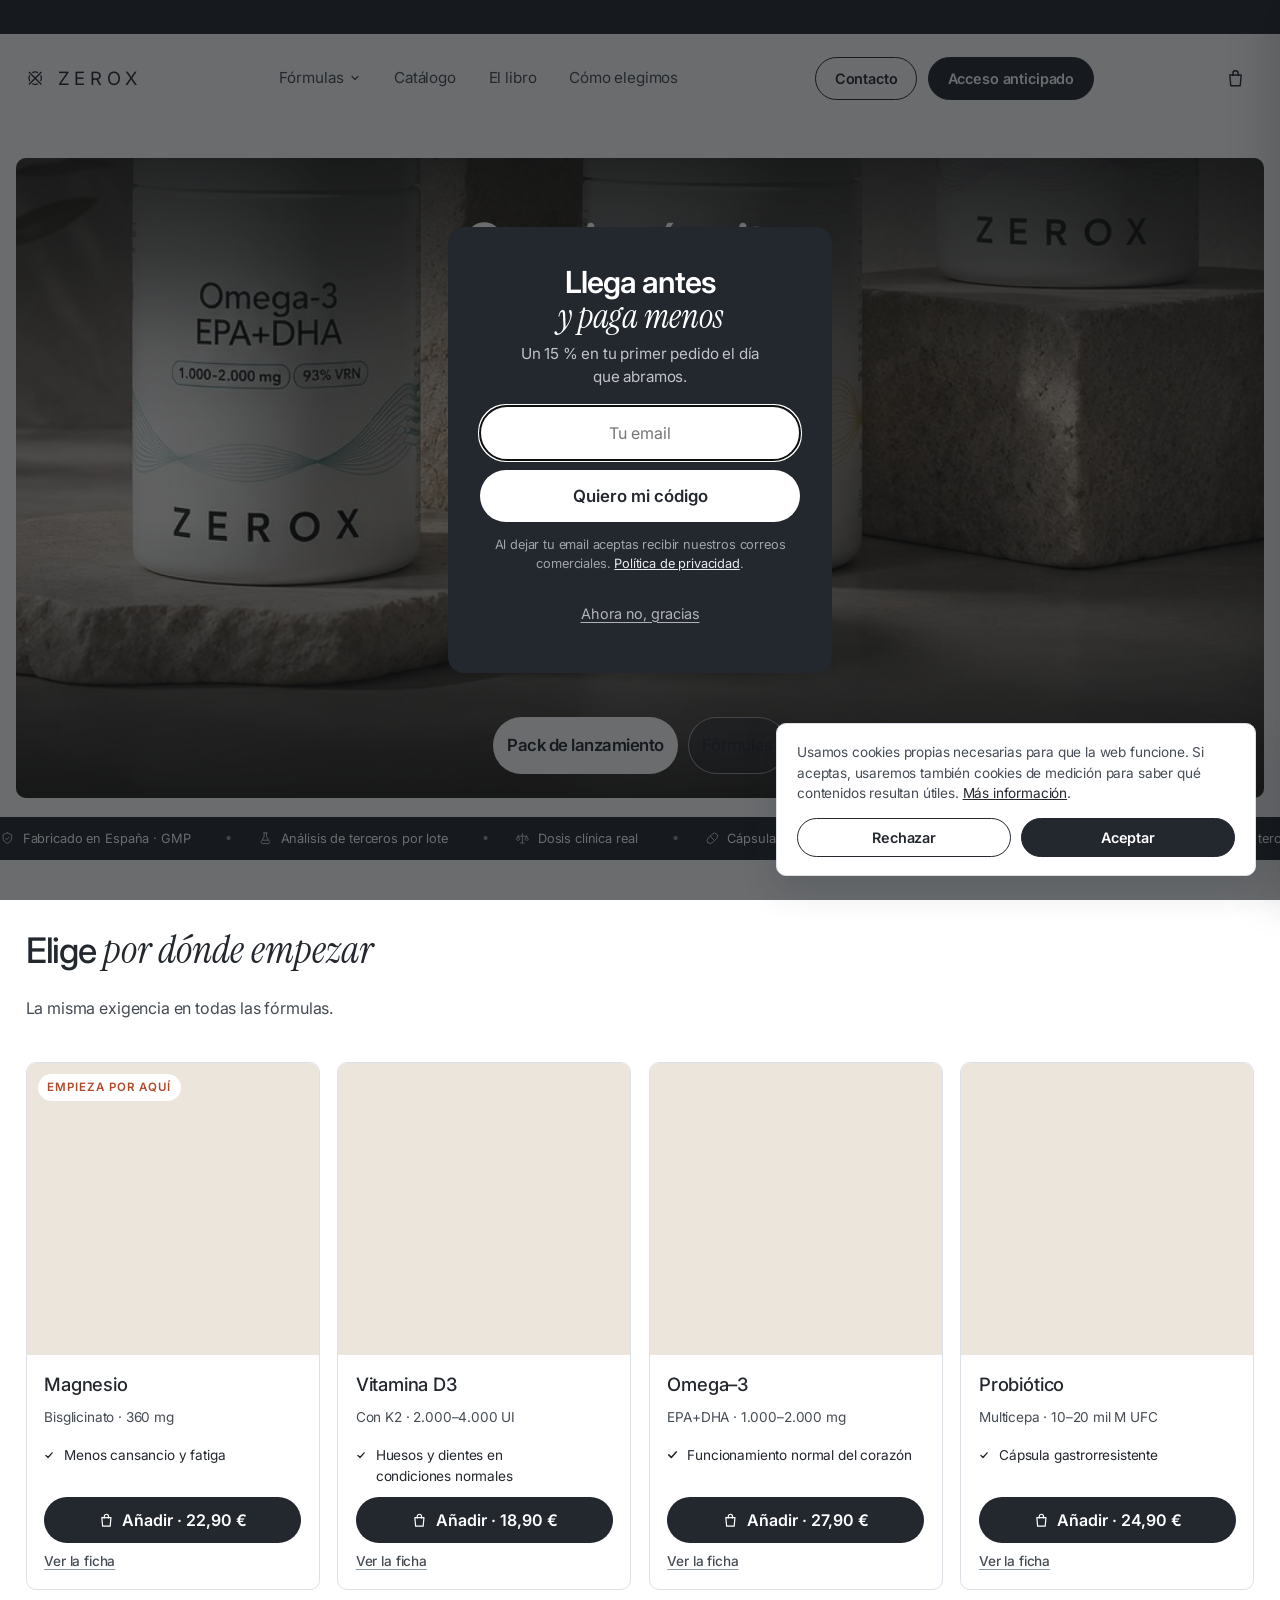
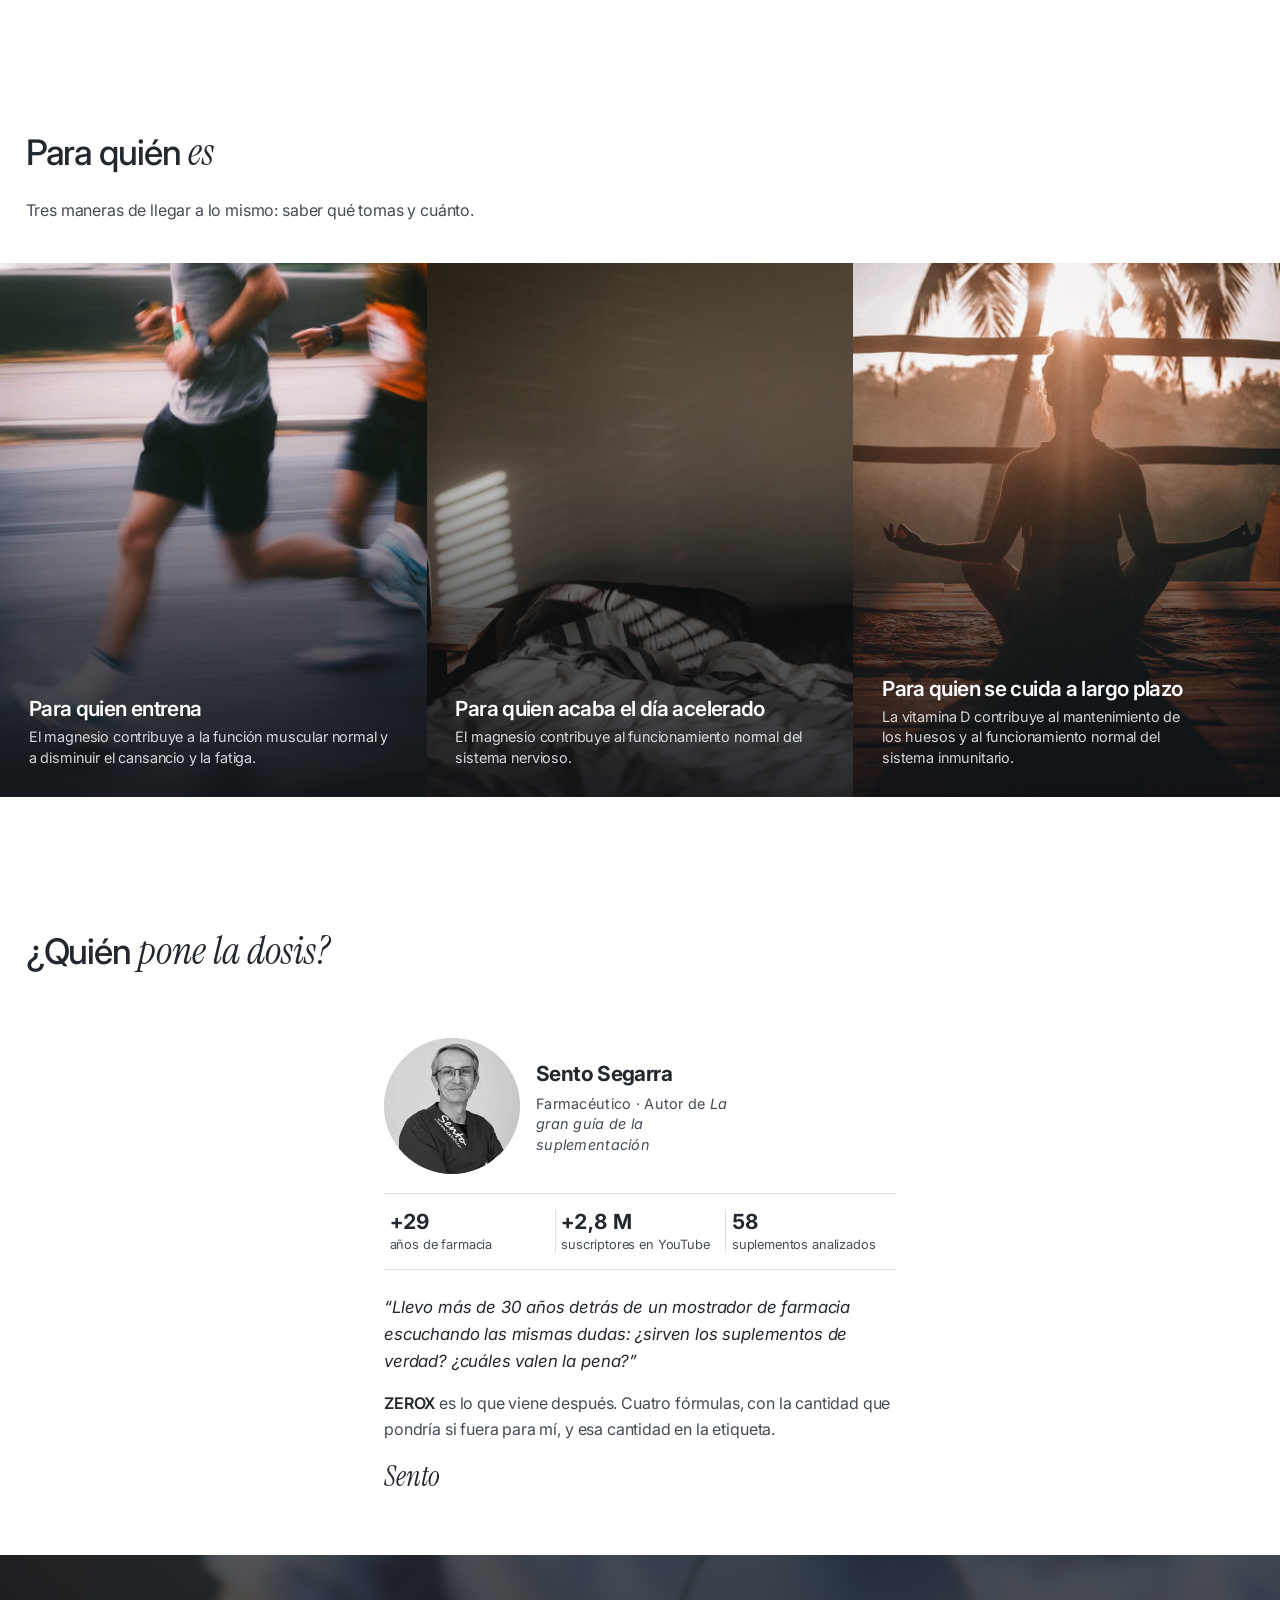
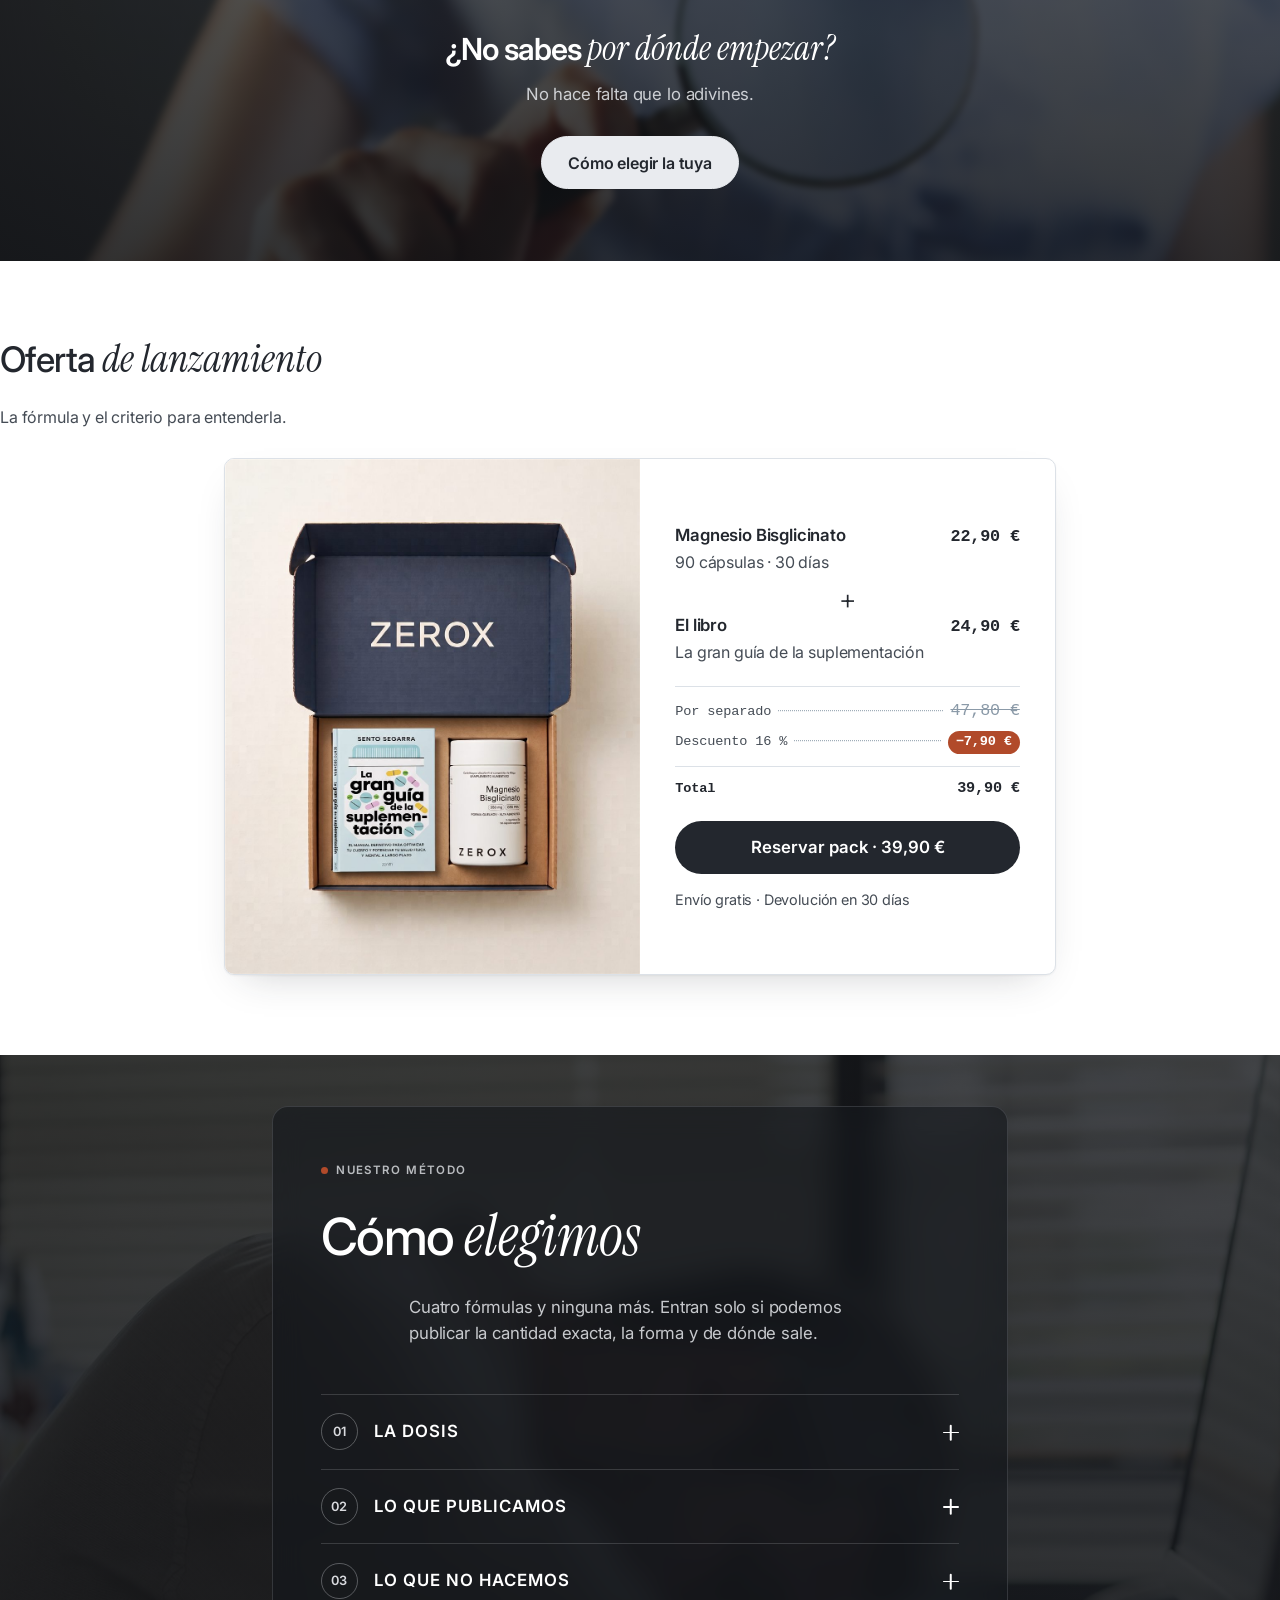
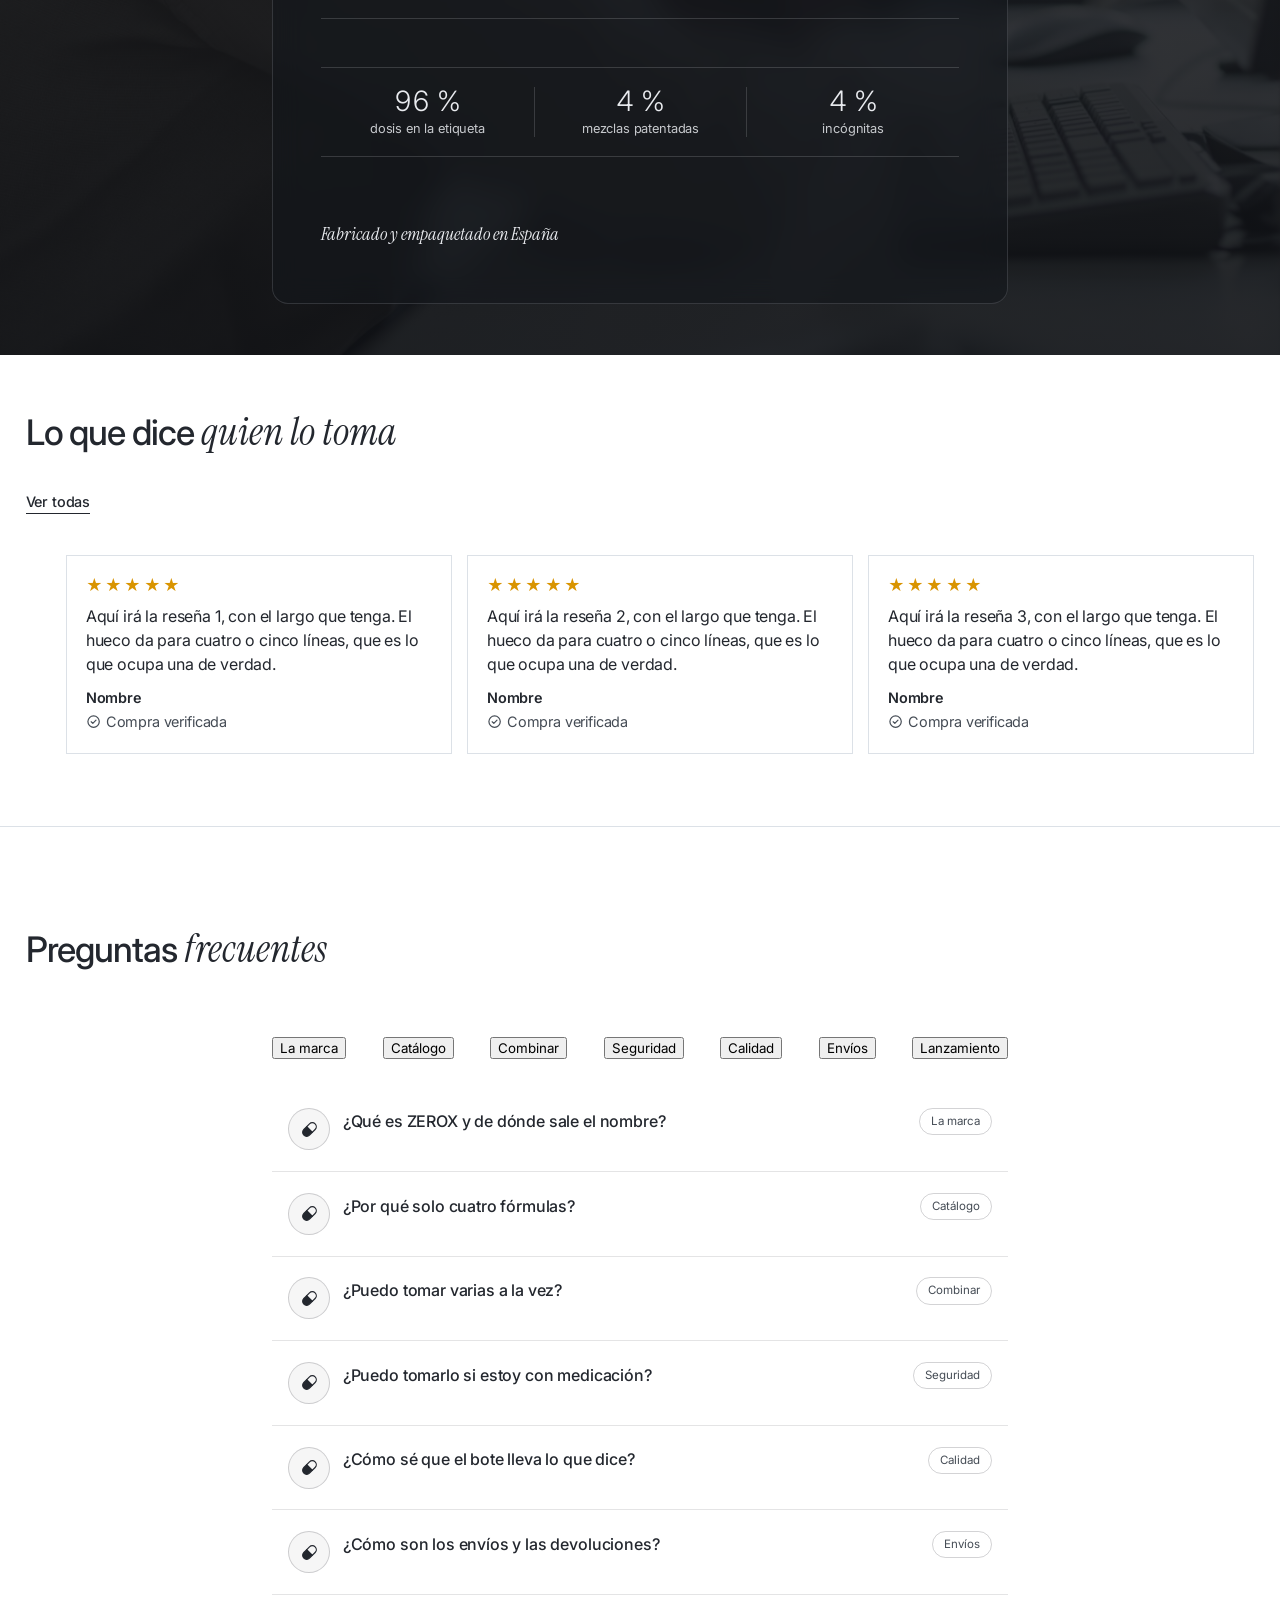
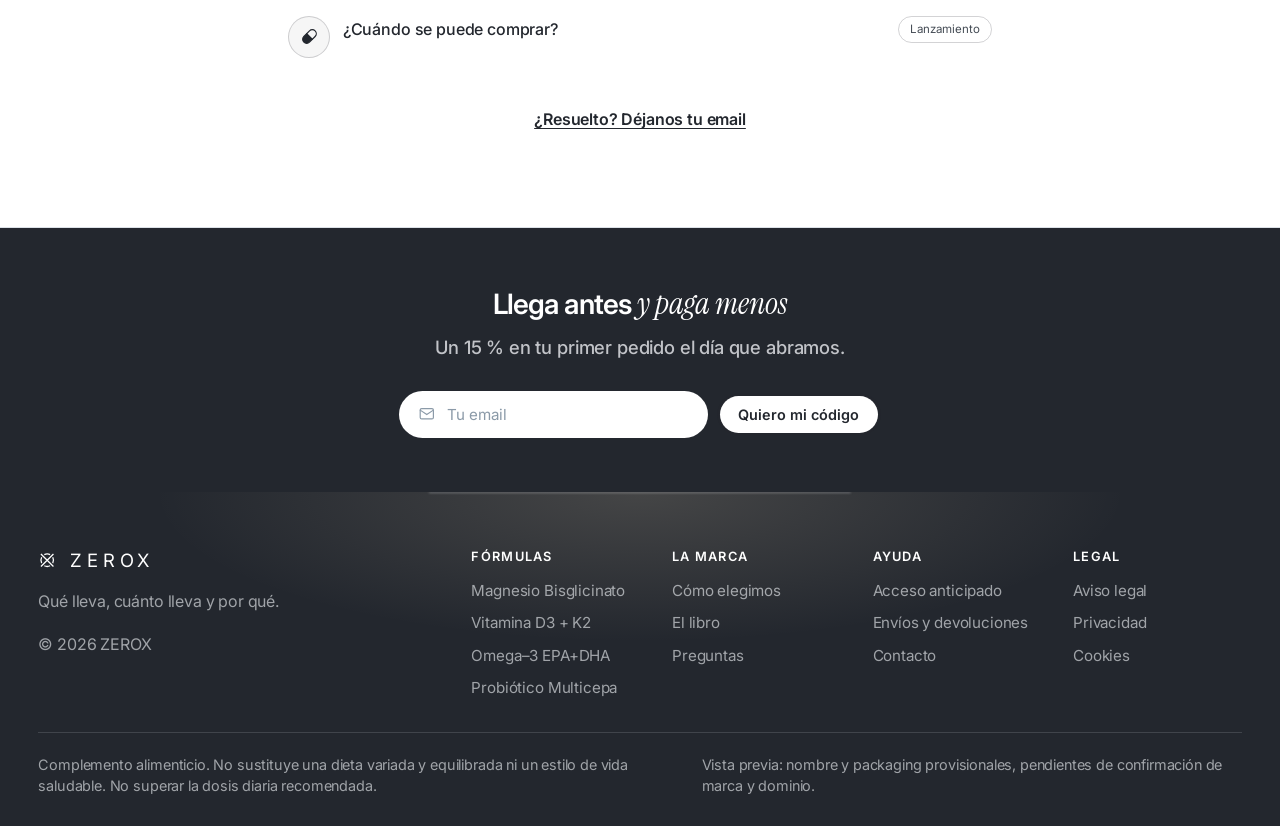
==== commit 679168bb: "fix: salvavidas para las entradas al aparecer Todo lo que lleva .reveal arranca en opacidad 0 y solo" ====
--- a/index.html
+++ b/index.html
@@ -979,16 +979,66 @@
     });
   })();
 
+  /* LAS ENTRADAS AL APARECER. Todo lo que lleva .reveal arranca en opacidad 0
+     y solo el JS lo enseña. Es comodo y es peligroso a partes iguales: si el
+     observador no llega a disparar, ese texto no se ve NUNCA. No es teorico —el
+     umbral es del 12 %, asi que un bloque mas alto que la pantalla del movil
+     puede no llegar a cumplirlo nunca, y ademas hay restauraciones desde la
+     cache de atras/adelante en las que el observador no vuelve a evaluar. */
   var items = document.querySelectorAll('.reveal');
+  function enseñar(el) { el.classList.add('in'); }
+
   if ('IntersectionObserver' in window) {
     var io = new IntersectionObserver(function (entries) {
       entries.forEach(function (e) {
-        if (e.isIntersecting) { e.target.classList.add('in'); io.unobserve(e.target); }
+        if (e.isIntersecting) { enseñar(e.target); io.unobserve(e.target); }
       });
     }, { threshold: 0.12 });
     items.forEach(function (el) { io.observe(el); });
+
+    /* SALVAVIDAS. Repasa lo que esta A LA VISTA y lo enseña, cumpla o no el 12 %.
+       Basta con que asome: si lo estas viendo, tiene que leerse.
+       Se engancha al scroll y se desengancha solo cuando ya no queda nada por
+       enseñar, asi que no cuesta nada una vez recorrida la pagina. No enseña lo
+       que esta fuera de pantalla: la animacion se conserva entera. */
+    var pendientes = Array.prototype.slice.call(items);
+    var pide = 0;
+    function repasar() {
+      pendientes = pendientes.filter(function (el) {
+        if (el.classList.contains('in')) { return false; }
+        var r = el.getBoundingClientRect();
+        if (r.top < window.innerHeight && r.bottom > 0) { enseñar(el); io.unobserve(el); return false; }
+        return true;
+      });
+      if (!pendientes.length) {
+        window.removeEventListener('scroll', pedir);
+        window.removeEventListener('resize', pedir);
+      }
+    }
+    /* el limitador va con reloj y NO con requestAnimationFrame, aunque rAF sea
+       lo habitual para esto. Este trozo es precisamente el salvavidas: colgarlo
+       de otra cosa que el navegador tambien estrangula —rAF no corre con la
+       pestaña de fondo— seria dejarlo dependiendo de lo mismo que intenta
+       cubrir. Y repasar() es barato: recorre una lista que solo encoge. */
+    function pedir() {
+      var ahora = Date.now();
+      if (ahora - pide < 100) { return; }
+      pide = ahora;
+      repasar();
+    }
+    window.addEventListener('scroll', pedir, { passive: true });
+    window.addEventListener('resize', pedir, { passive: true });
+    /* y una pasada al volver de la cache de atras/adelante, donde el observador
+       puede no reevaluar nada */
+    window.addEventListener('pageshow', repasar);
+    /* y dos pasadas sueltas despues de cargar: si algo entra en pantalla por su
+       cuenta —una fuente que llega tarde y recoloca, una imagen que asienta la
+       altura— no hace falta esperar a que alguien mueva la pagina */
+    repasar();
+    setTimeout(repasar, 400);
+    setTimeout(repasar, 1500);
   } else {
-    items.forEach(function (el) { el.classList.add('in'); });
+    items.forEach(enseñar);
   }
 
 
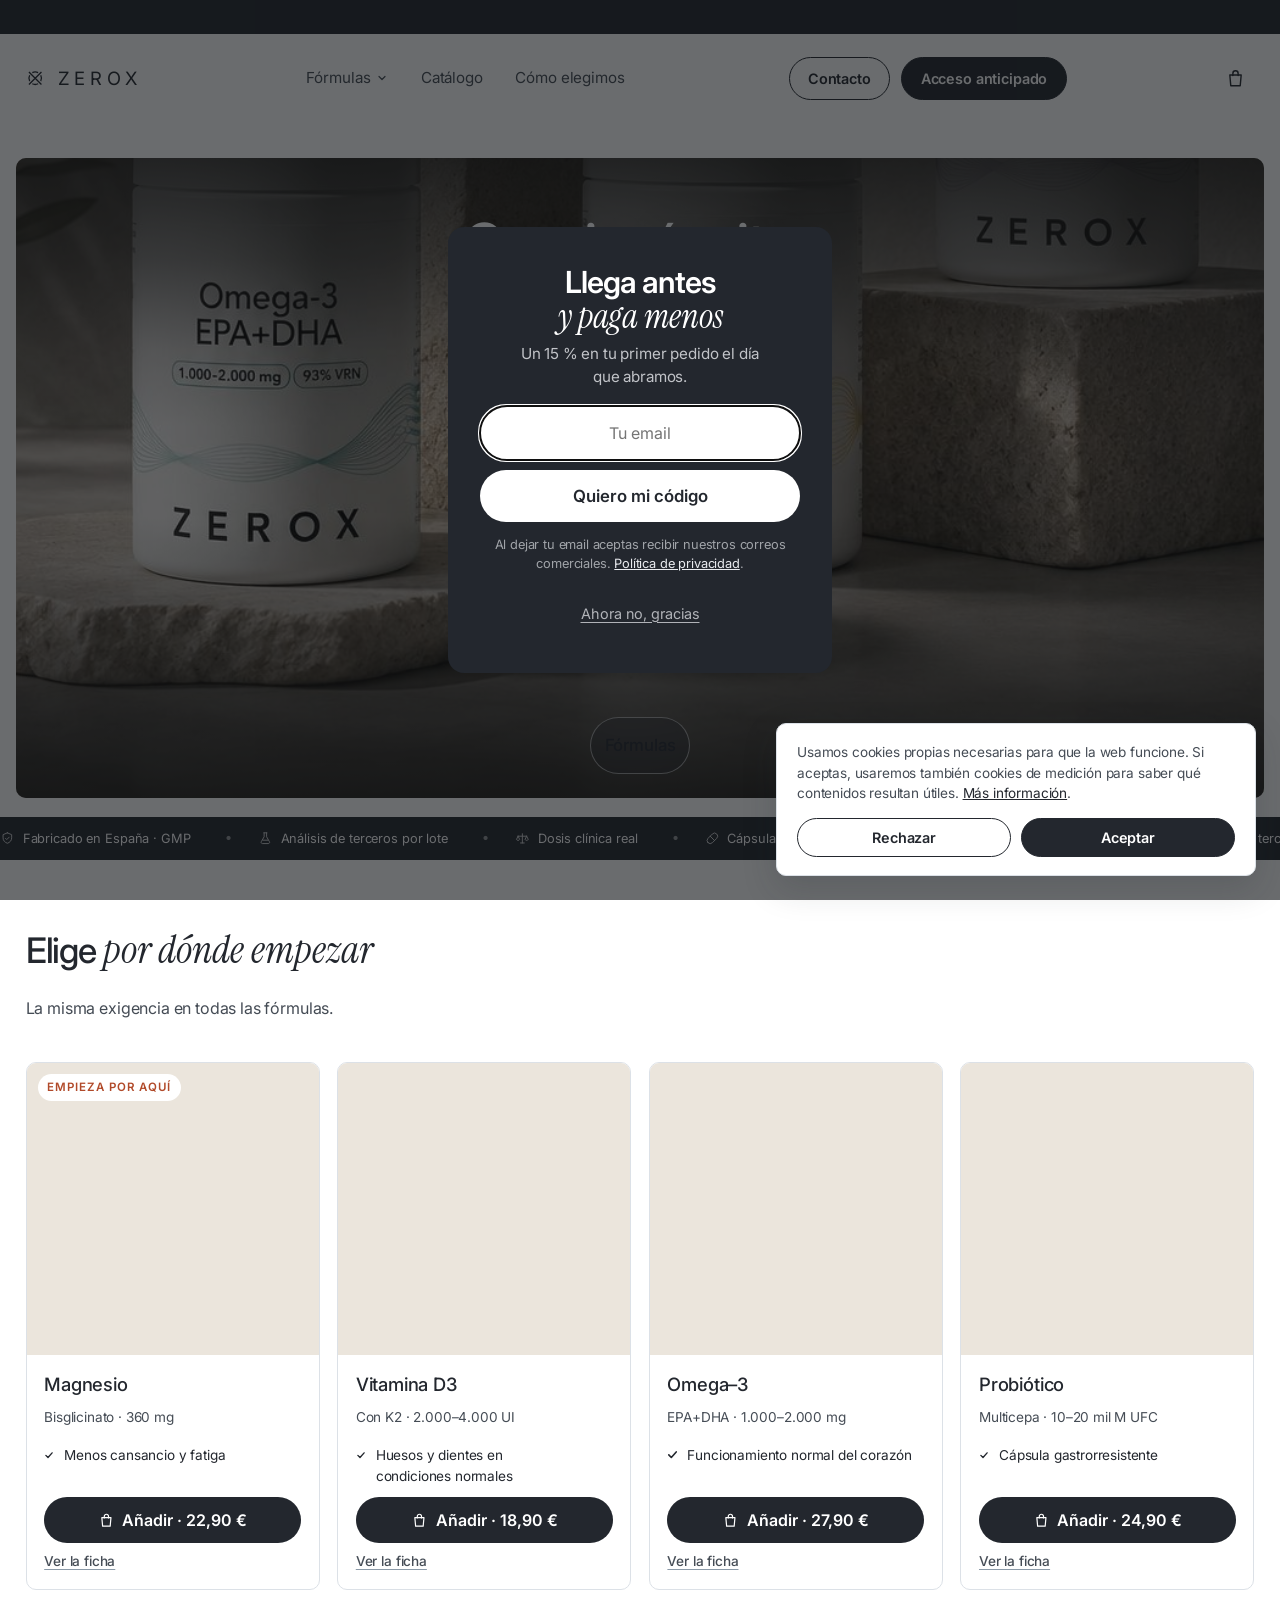
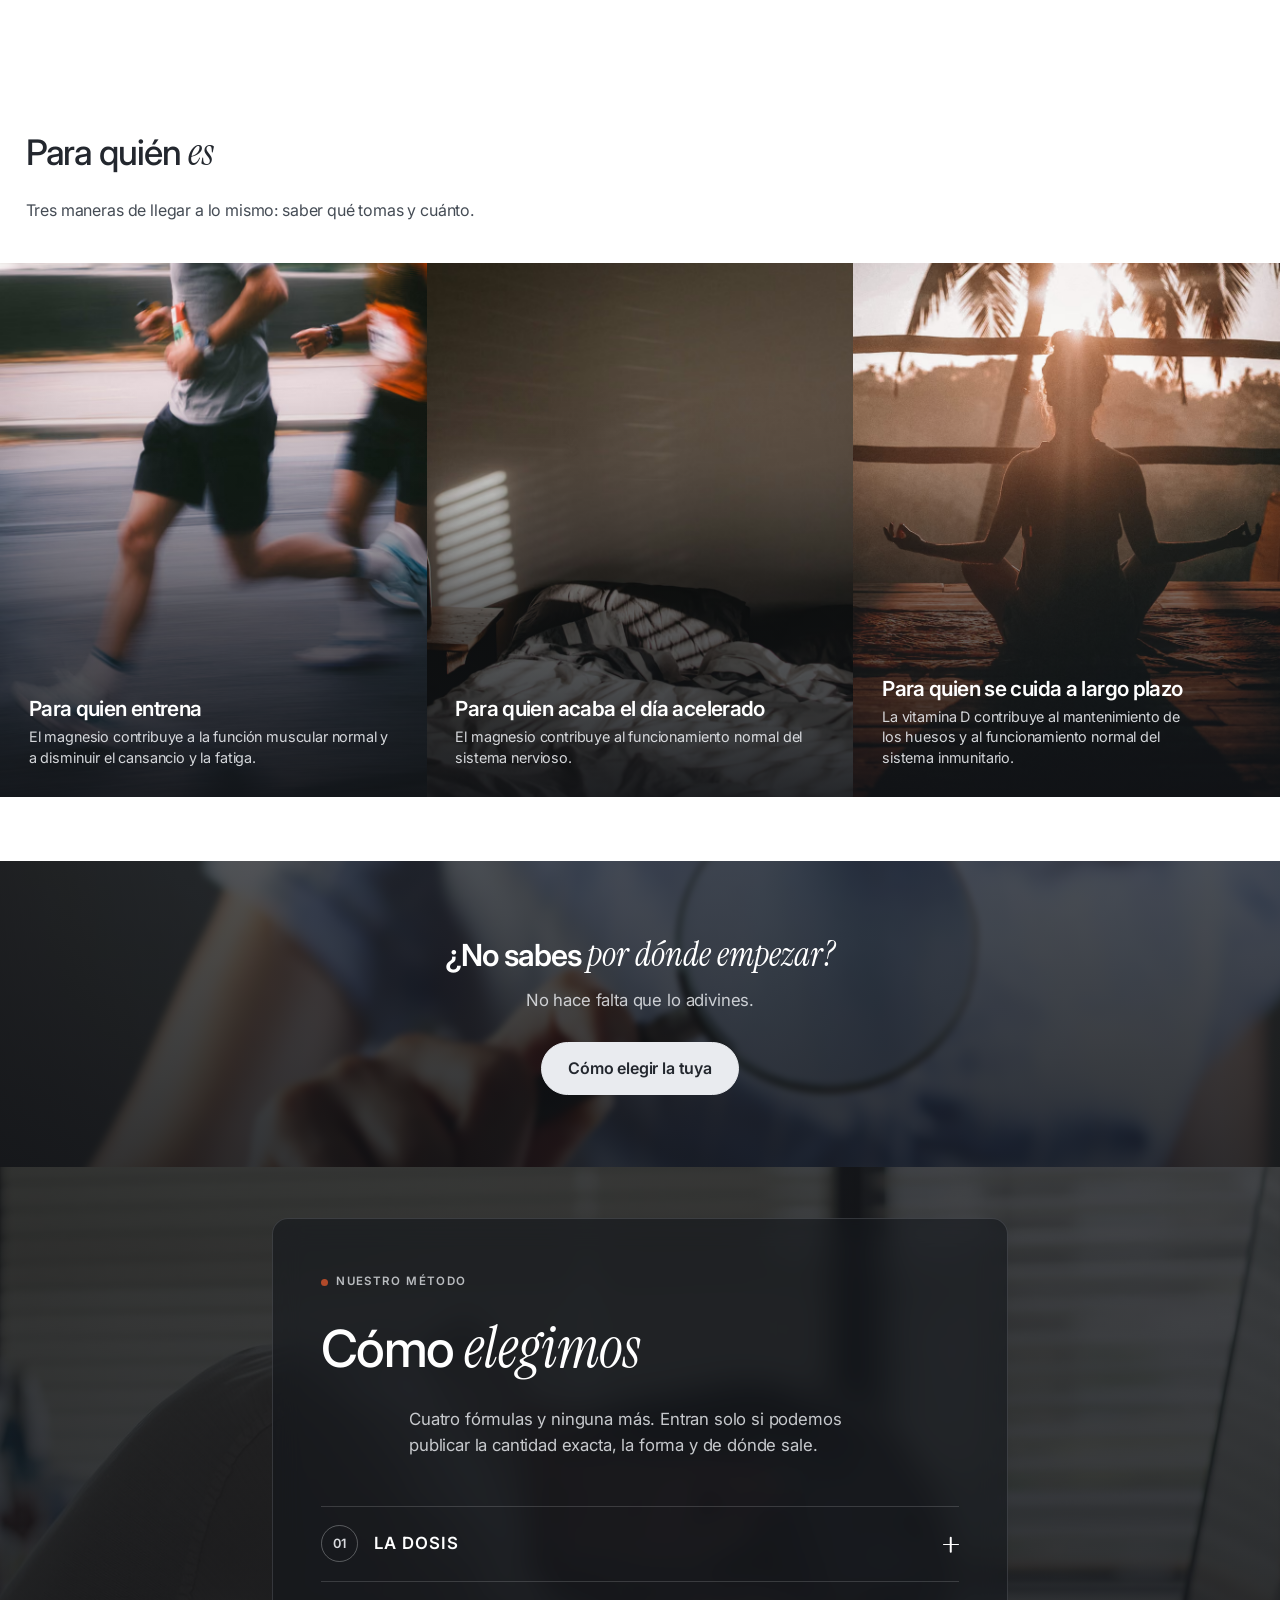
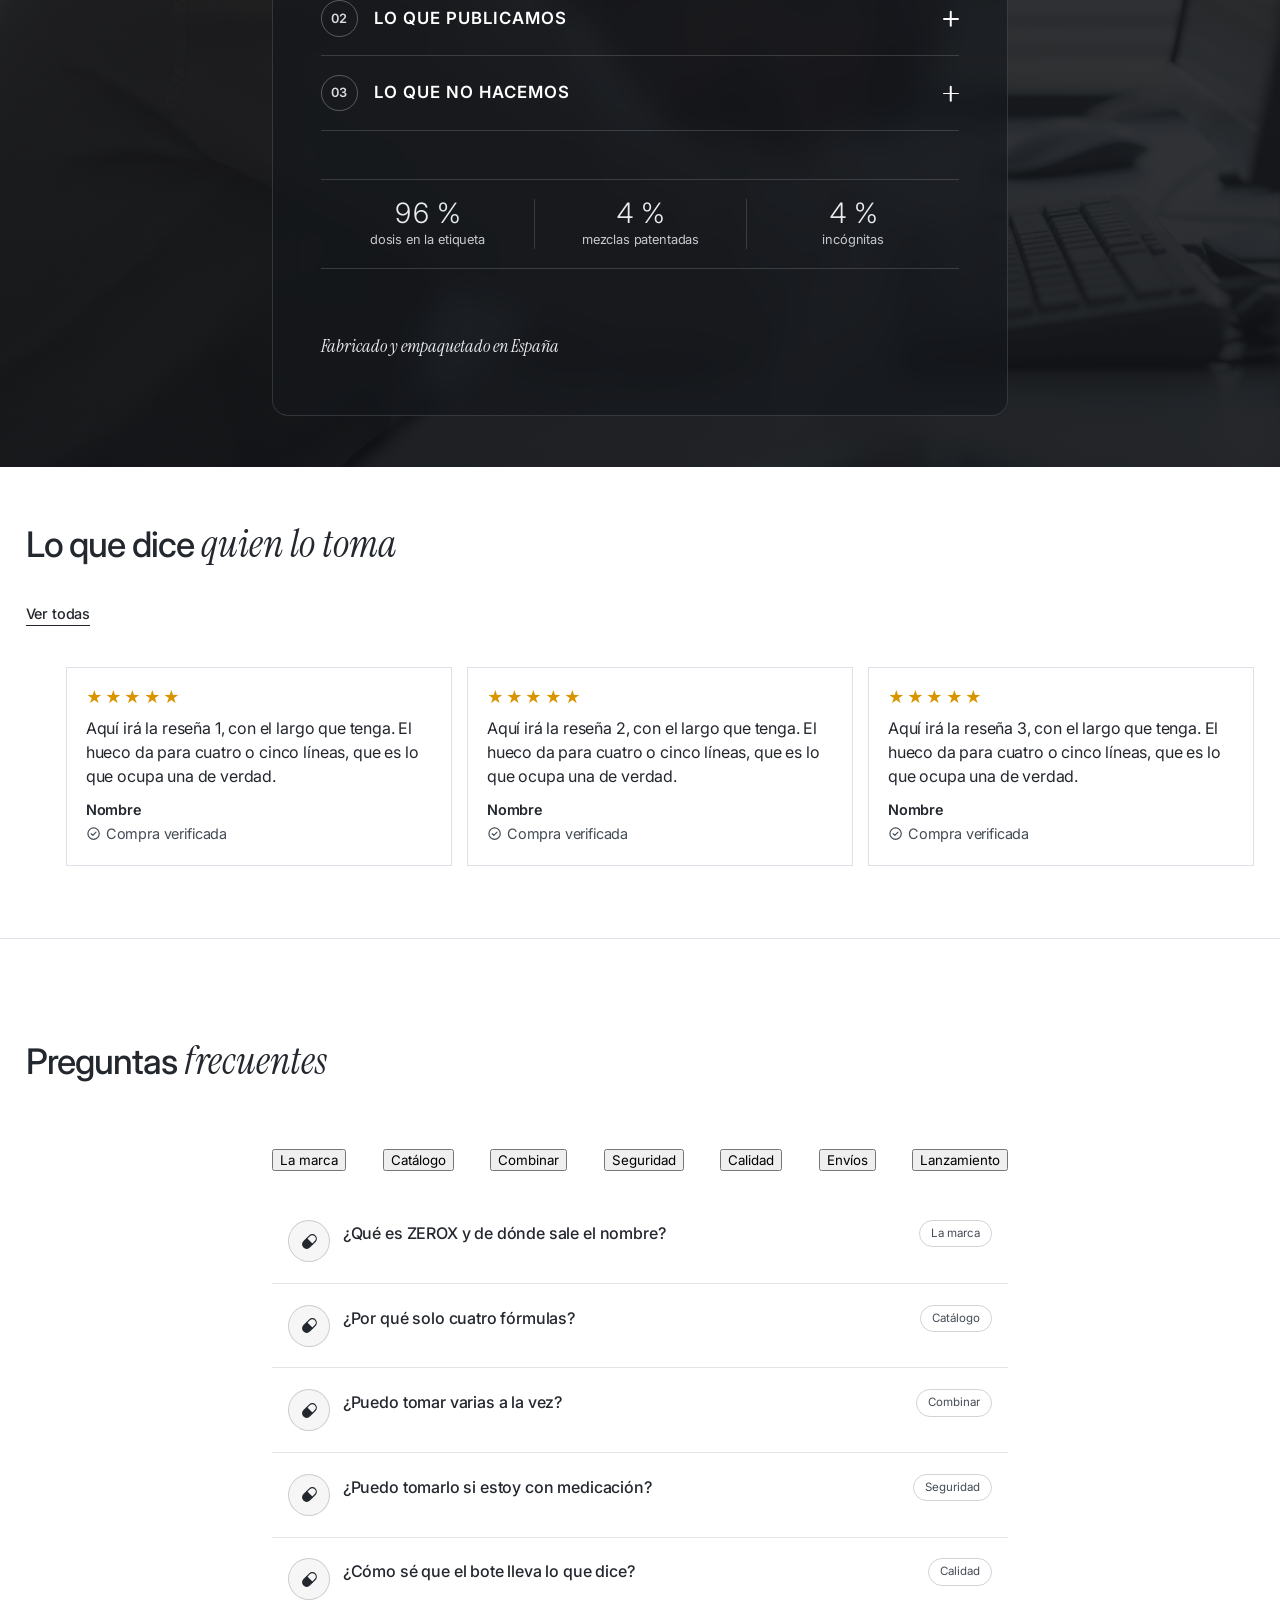
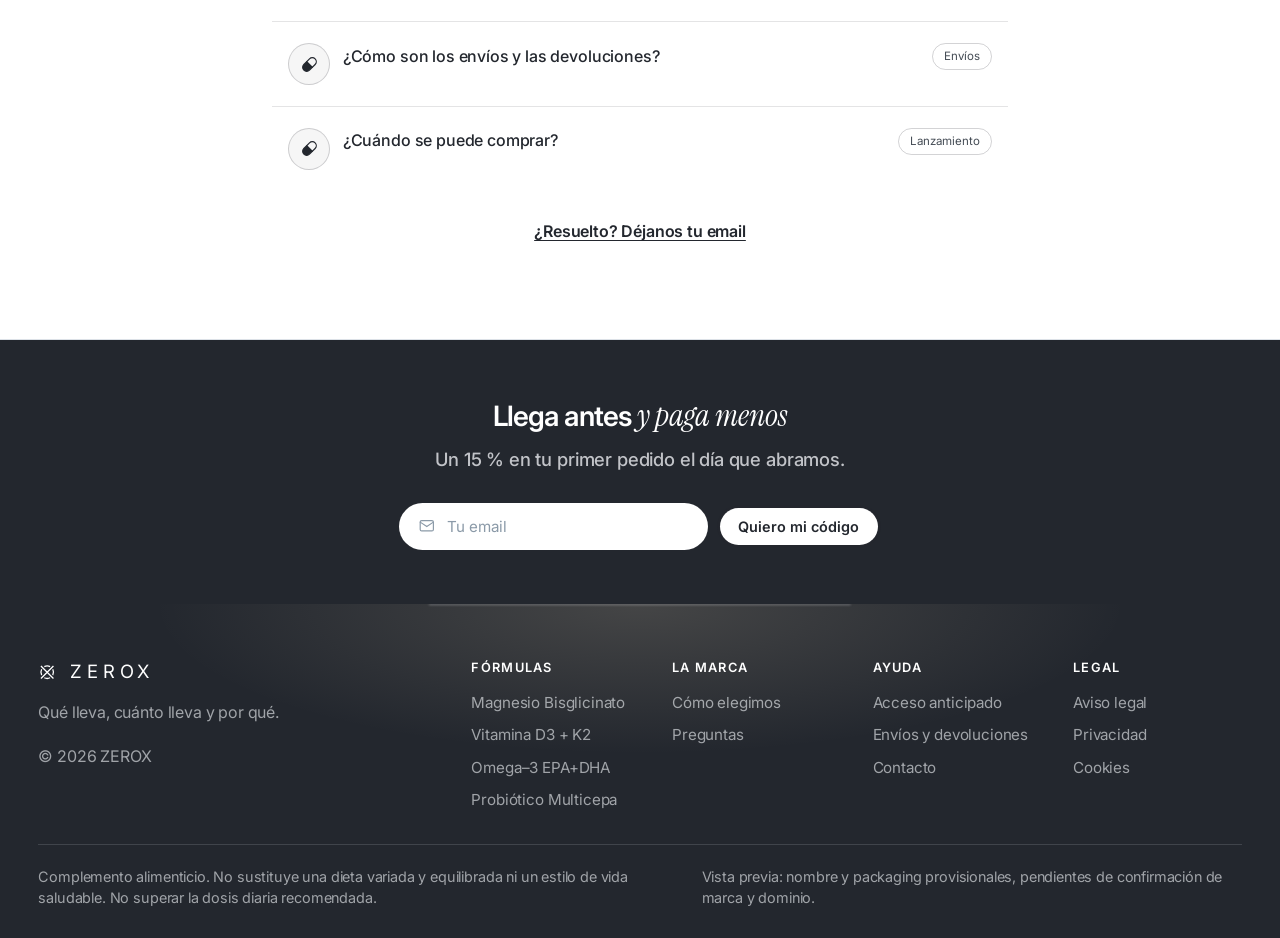
==== commit 354568ad: "feat: Sento y el libro, en pausa hasta que el lo autorice No se borra nada. Todo sigue en los ficher" ====
--- a/index.html
+++ b/index.html
@@ -84,7 +84,7 @@
           </div>
         </div>
         <a class="navmenu-link" href="#catalogo">Catálogo</a>
-        <a class="navmenu-link" href="libro.html">El libro</a>
+        <a class="navmenu-link pendiente-sento" href="libro.html" hidden>El libro</a>
         <a class="navmenu-link" href="#criterio">Cómo elegimos</a>
       </div>
 
@@ -154,7 +154,8 @@
              Y sin rotulo debajo: decia "Pack de lanzamiento", que es justo lo
              que ahora dice el boton. -->
         <div class="hero-ctas-par">
-          <a class="hero-cta hero-cta--oferta" href="#libro">Pack de lanzamiento</a>
+          <!-- apuntaba al pack, que esta en pausa: vuelve cuando vuelva el -->
+          <a class="hero-cta hero-cta--oferta pendiente-sento" href="#libro" hidden>Pack de lanzamiento</a>
           <a class="hero-cta hero-cta--linea" href="#catalogo">Fórmulas</a>
         </div>
       </div>
@@ -381,7 +382,13 @@
 
        La foto la cede el, con su permiso. El blanco y negro lo pone el CSS.
        =================================================================== -->
-  <section class="band" id="quien">
+  <!-- ================================================================
+       EN PAUSA A LA ESPERA DE SENTO. Fuera de la web hasta que el de su
+       visto bueno; entonces se quita el atributo hidden y vuelve tal cual.
+       No se borra nada: todo el bloque sigue aqui entero.
+       Buscar "pendiente-sento" para encontrar los demas sitios.
+       ================================================================ -->
+  <section class="band pendiente-sento" id="quien" hidden>
     <div class="section-head reveal">
       <div>
         <h2>&iquest;Quién <span class="h2-soft">pone la dosis?</span></h2>
@@ -450,7 +457,10 @@
       <h2 class="ayuda-titulo">&iquest;No sabes <span class="h2-soft">por dónde empezar?</span></h2>
       <p class="ayuda-sub">No hace falta que lo adivines.</p>
       <div class="ayuda-botones">
-        <a class="btn btn-solid ayuda-btn" href="libro.html">Cómo elegir la tuya</a>
+        <!-- llevaba a libro.html, que esta en pausa. Pasa a "Como elegimos",
+             que es el otro sitio de la pagina que explica con que criterio se
+             elige. Cuando vuelva el libro, se devuelve el destino. -->
+        <a class="btn btn-solid ayuda-btn" href="#criterio">Cómo elegir la tuya</a>
       </div>
     </div>
   </section>
@@ -458,7 +468,13 @@
 <div class="wrap">
 
 
-  <section class="band" id="libro">
+  <!-- ================================================================
+       EN PAUSA A LA ESPERA DE SENTO. Fuera de la web hasta que el de su
+       visto bueno; entonces se quita el atributo hidden y vuelve tal cual.
+       No se borra nada: todo el bloque sigue aqui entero.
+       Buscar "pendiente-sento" para encontrar los demas sitios.
+       ================================================================ -->
+  <section class="band pendiente-sento" id="libro" hidden>
     <div class="section-head reveal">
       <div>
         <h2>Oferta <span class="h2-soft">de lanzamiento</span></h2>
@@ -865,7 +881,7 @@
           <h3>La marca</h3>
           <ul>
             <li><a href="#criterio">Cómo elegimos</a></li>
-            <li><a href="libro.html">El libro</a></li>
+            <li class="pendiente-sento" hidden><a href="libro.html">El libro</a></li>
             <li><a href="#faq">Preguntas</a></li>
           </ul>
         </div>
@@ -935,7 +951,7 @@
     </div>
     <a href="#catalogo">Catálogo</a>
     <a href="#quien">Quién está detrás</a>
-    <a href="libro.html">El libro de Sento</a>
+    <a class="pendiente-sento" href="libro.html" hidden>El libro de Sento</a>
     <a href="#criterio">Cómo elegimos</a>
     <a href="#footer-signup">Contacto</a>
   </nav>
--- a/estilos.css
+++ b/estilos.css
@@ -3801,3 +3801,11 @@
      total no es un concepto, es el resultado de los de arriba */
   .pack-suma .pack-total::before { content: none; }
   .pack-suma .pack-total { justify-content: space-between; }
+
+  /* hidden tiene que ganar a cualquier display. El atributo trae de serie
+     display: none, pero es la regla mas debil que existe y cualquier
+     .band { display: grid } de la hoja se la lleva por delante. Con esto,
+     poner hidden en un elemento lo quita de verdad —y ademas lo saca del
+     arbol de accesibilidad y del recorrido con el tabulador, que es lo que
+     hay que hacer con un enlace que no debe usarse. */
+  [hidden] { display: none !important; }
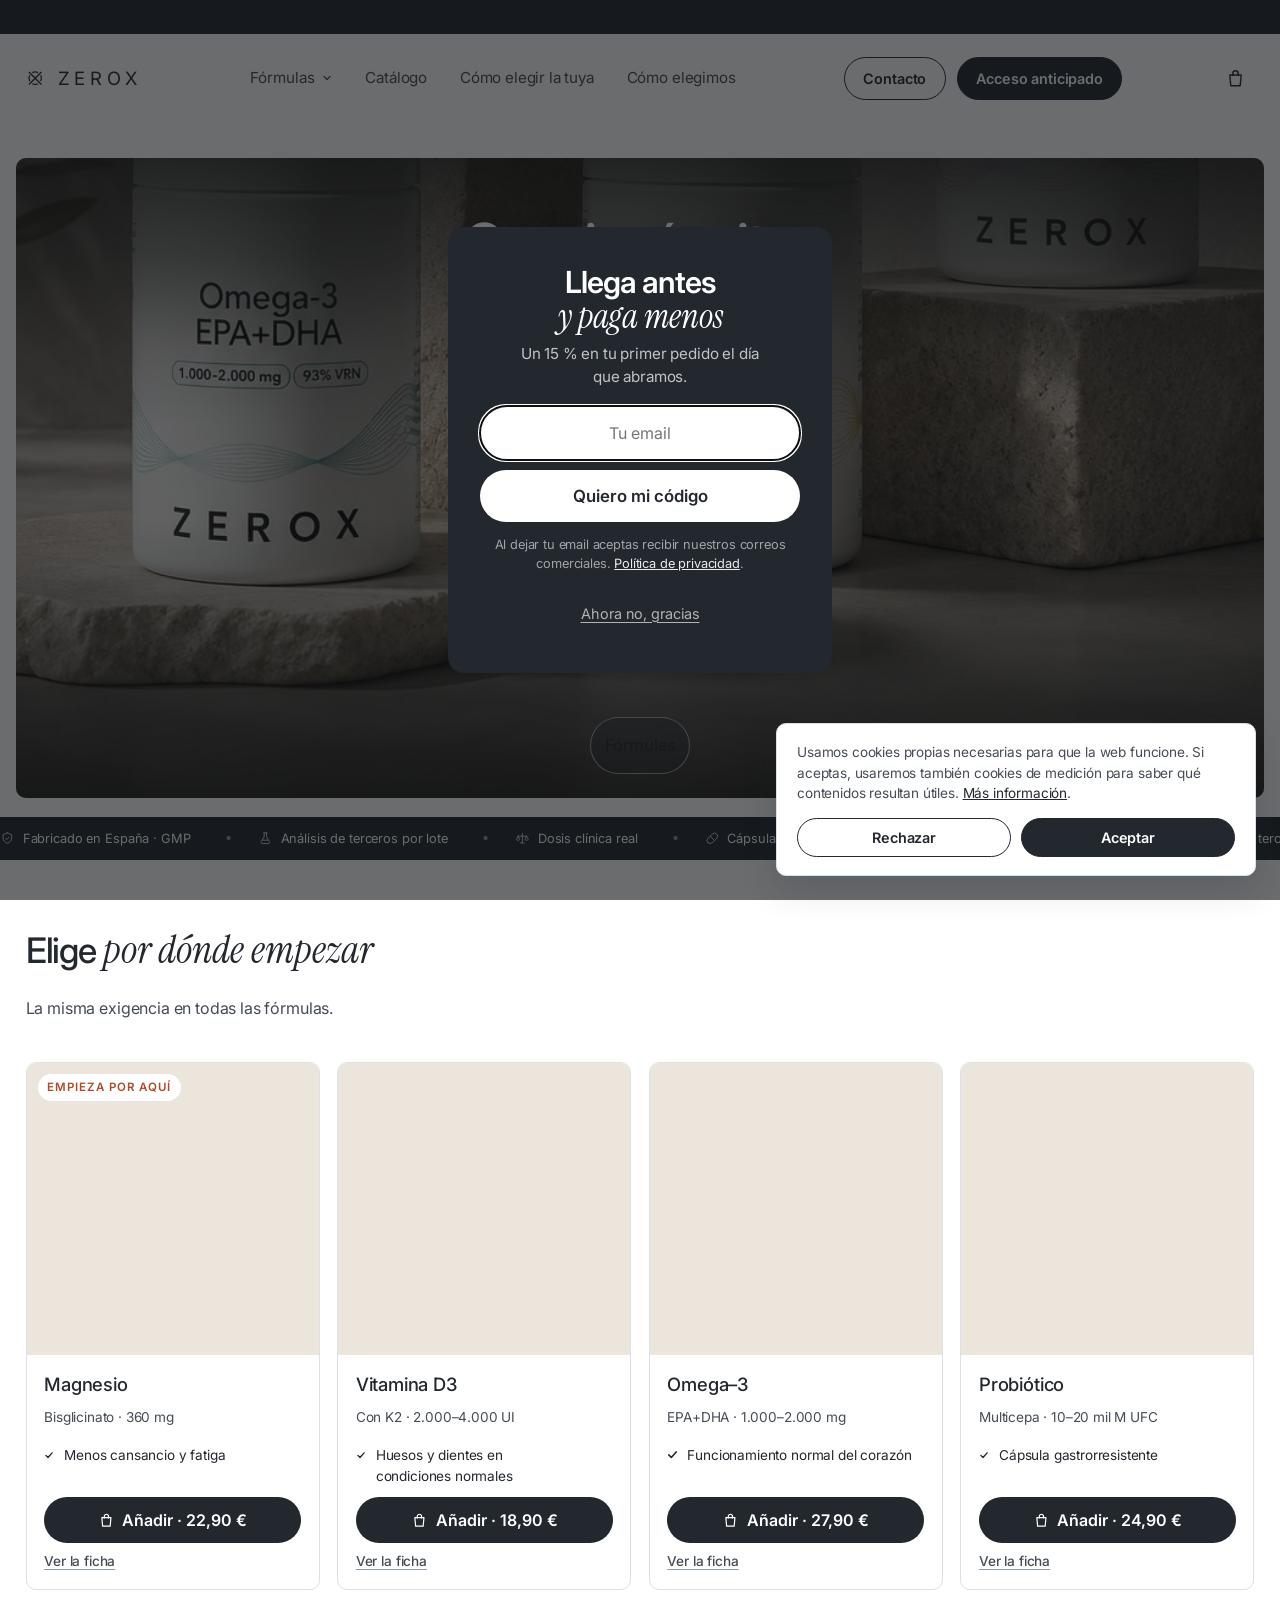
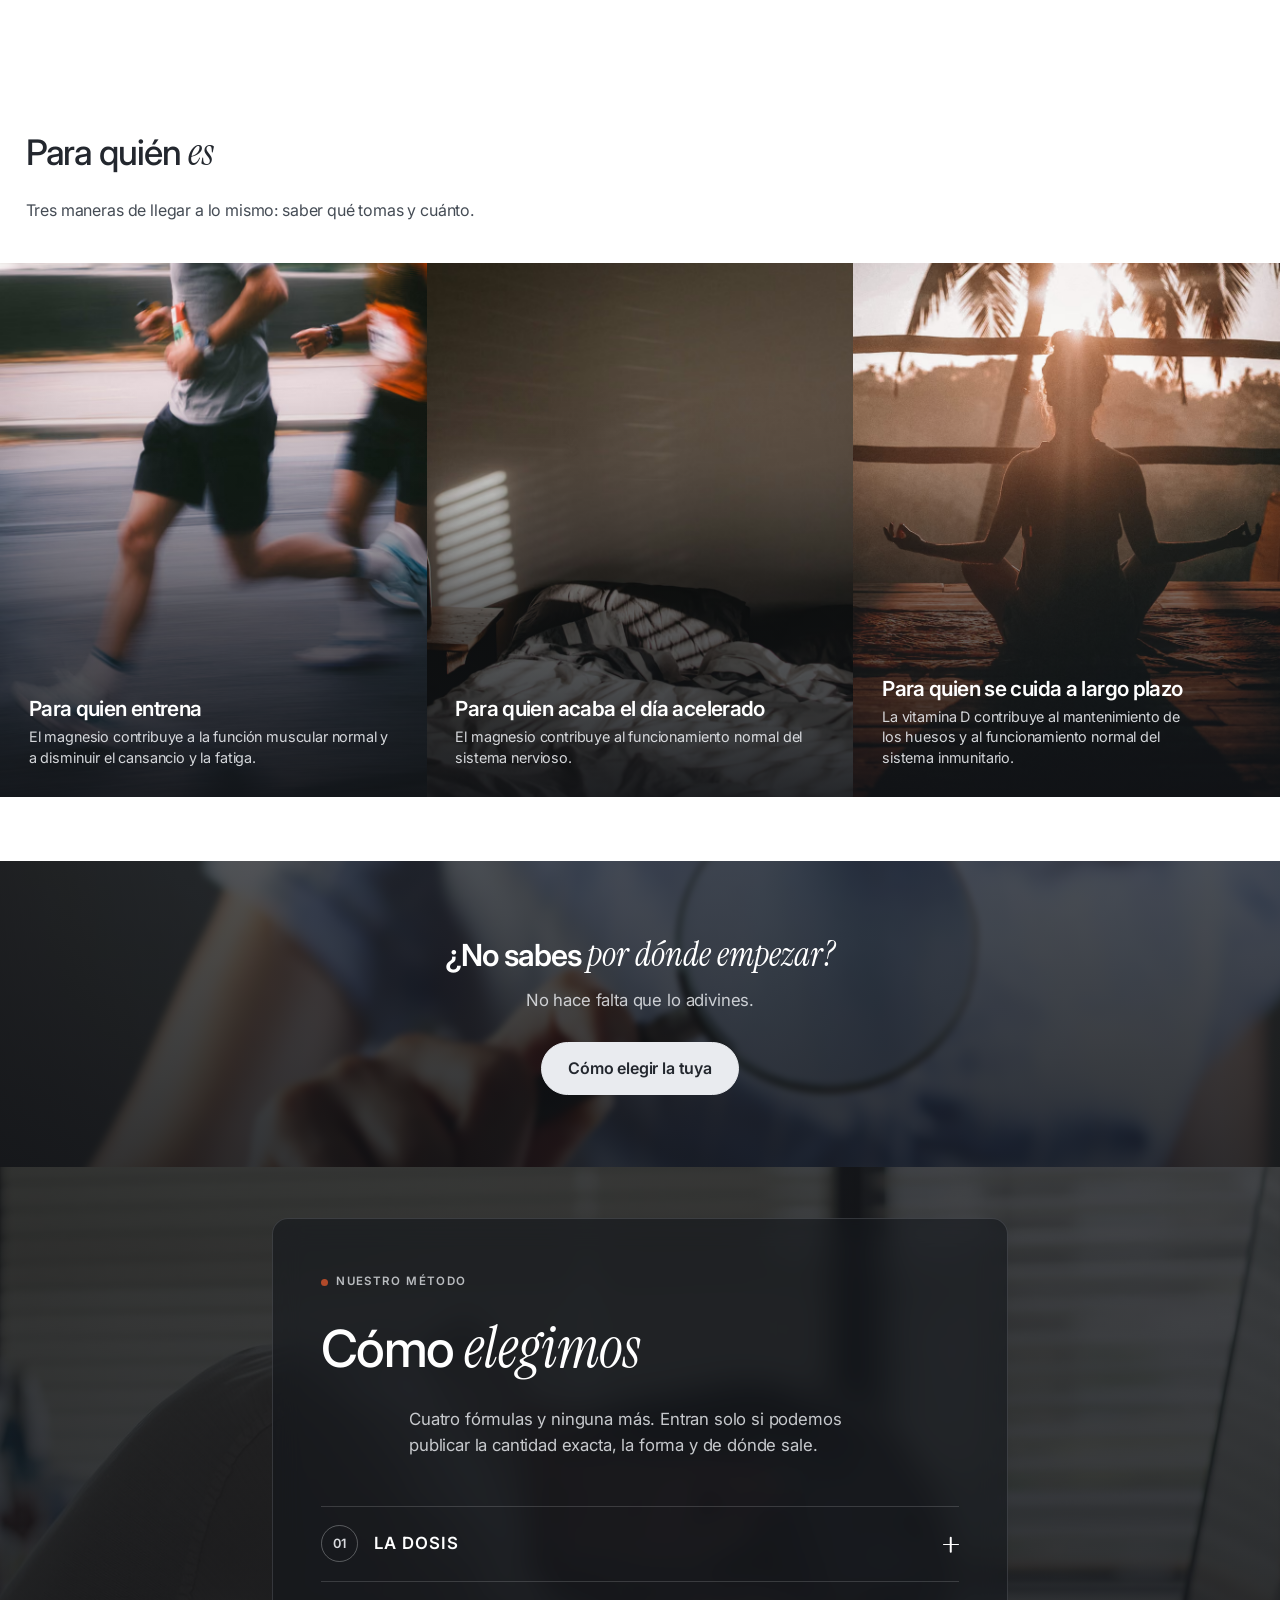
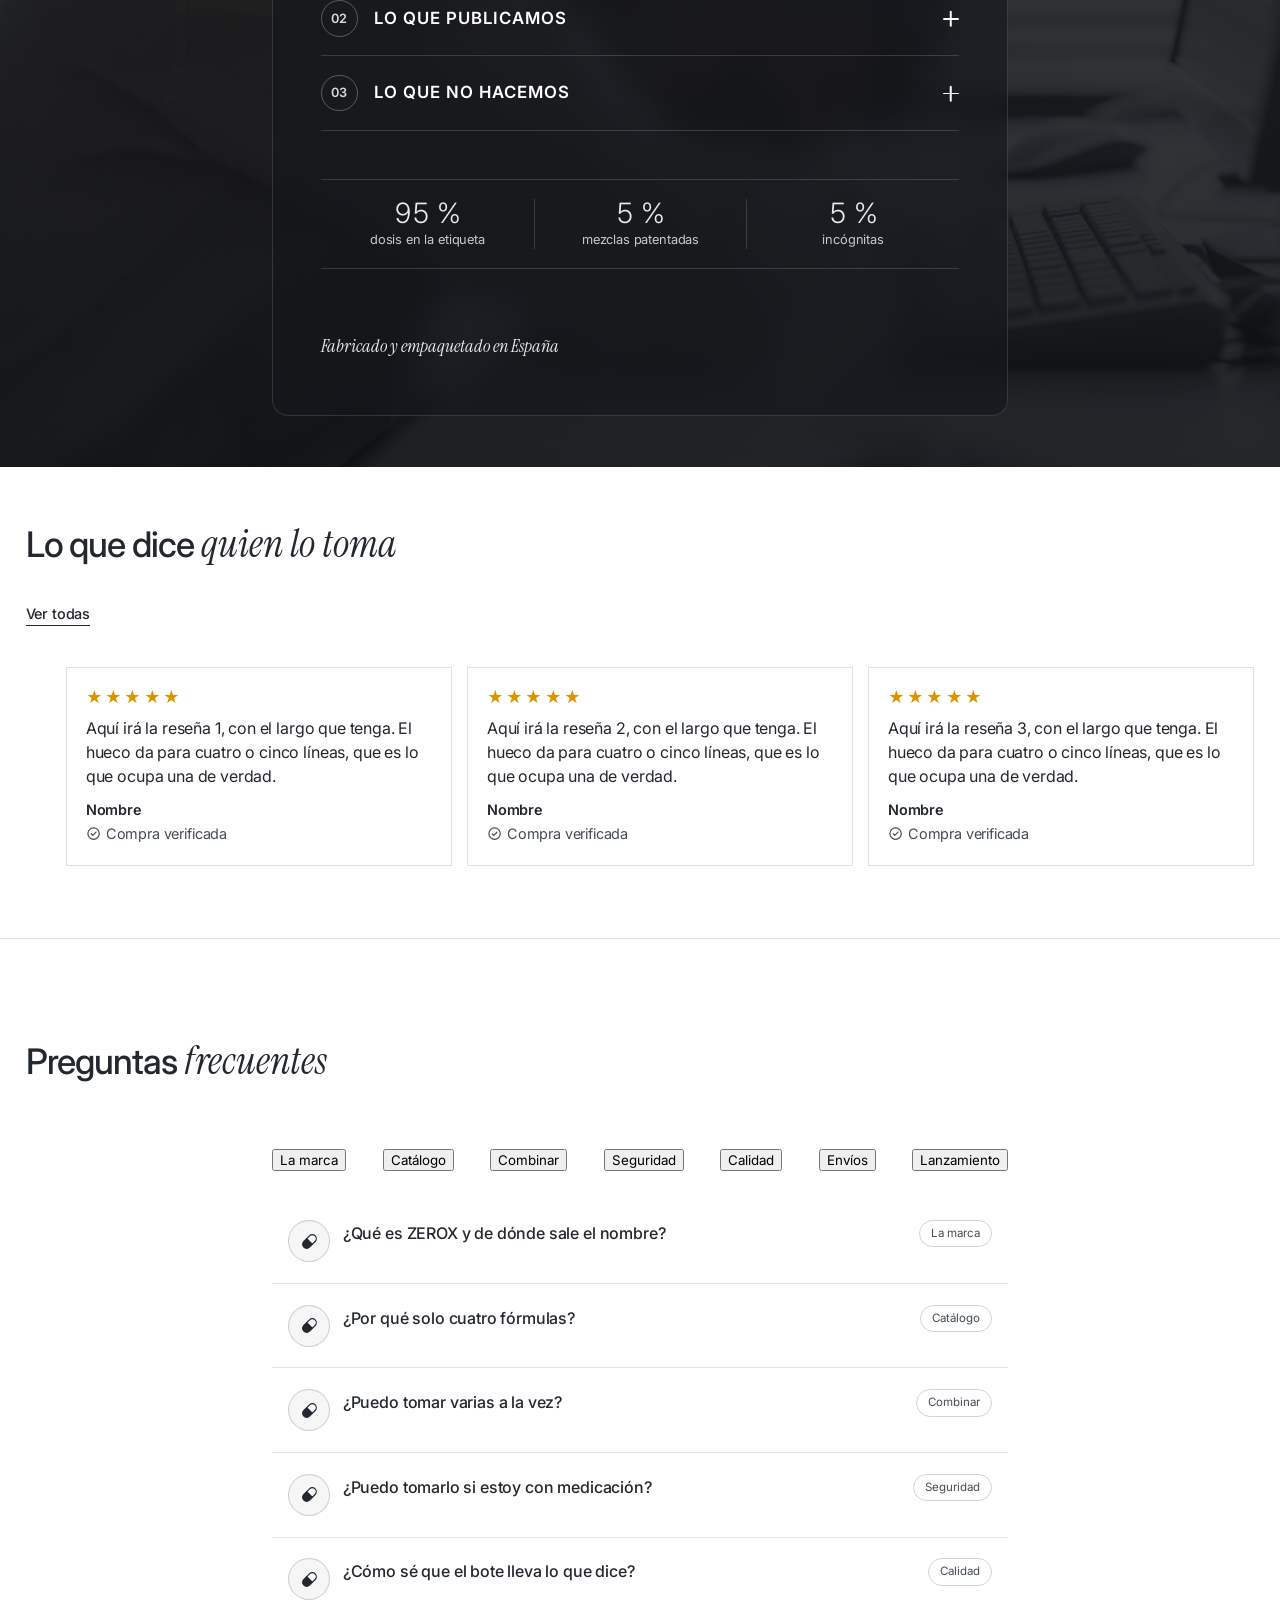
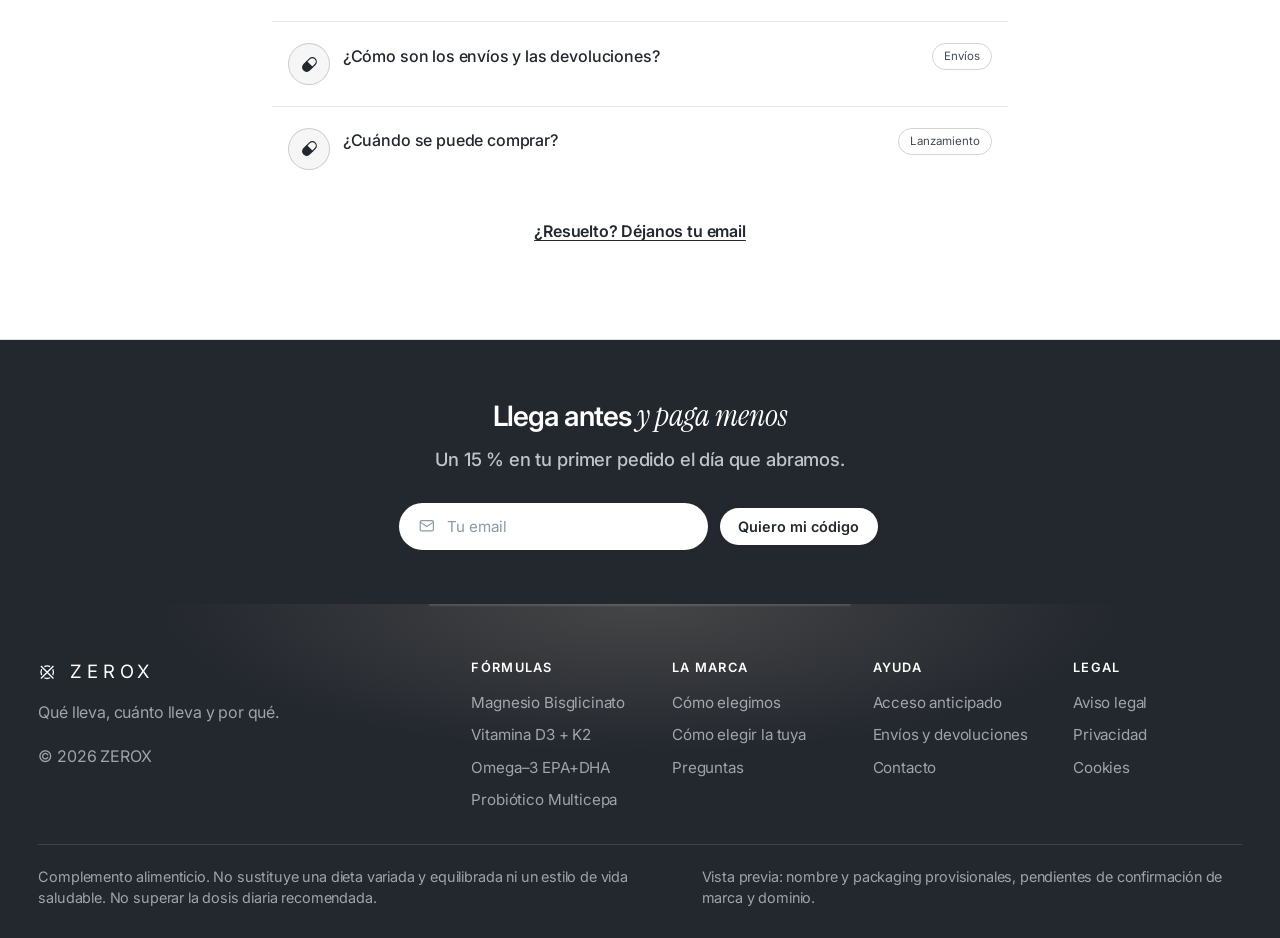
==== commit 9320840f: "feat: elegir.html, la pagina de "Como elegir la tuya" El boton de "¿No sabes por donde empezar?" ya " ====
--- a/index.html
+++ b/index.html
@@ -84,6 +84,7 @@
           </div>
         </div>
         <a class="navmenu-link" href="#catalogo">Catálogo</a>
+        <a class="navmenu-link" href="elegir.html">Cómo elegir la tuya</a>
         <a class="navmenu-link pendiente-sento" href="libro.html" hidden>El libro</a>
         <a class="navmenu-link" href="#criterio">Cómo elegimos</a>
       </div>
@@ -457,10 +458,11 @@
       <h2 class="ayuda-titulo">&iquest;No sabes <span class="h2-soft">por dónde empezar?</span></h2>
       <p class="ayuda-sub">No hace falta que lo adivines.</p>
       <div class="ayuda-botones">
-        <!-- llevaba a libro.html, que esta en pausa. Pasa a "Como elegimos",
-             que es el otro sitio de la pagina que explica con que criterio se
-             elige. Cuando vuelva el libro, se devuelve el destino. -->
-        <a class="btn btn-solid ayuda-btn" href="#criterio">Cómo elegir la tuya</a>
+        <!-- ESTE BOTON ES LA PUERTA DE elegir.html. Llevaba a libro.html, que
+             esta en pausa, y estuvo apuntando un rato a #criterio como parche.
+             Ahora tiene destino propio: una pagina que pregunta que quieres
+             cubrir y explica por que esa formula y por que no las otras tres. -->
+        <a class="btn btn-solid ayuda-btn" href="elegir.html">Cómo elegir la tuya</a>
       </div>
     </div>
   </section>
@@ -881,6 +883,7 @@
           <h3>La marca</h3>
           <ul>
             <li><a href="#criterio">Cómo elegimos</a></li>
+            <li><a href="elegir.html">Cómo elegir la tuya</a></li>
             <li class="pendiente-sento" hidden><a href="libro.html">El libro</a></li>
             <li><a href="#faq">Preguntas</a></li>
           </ul>
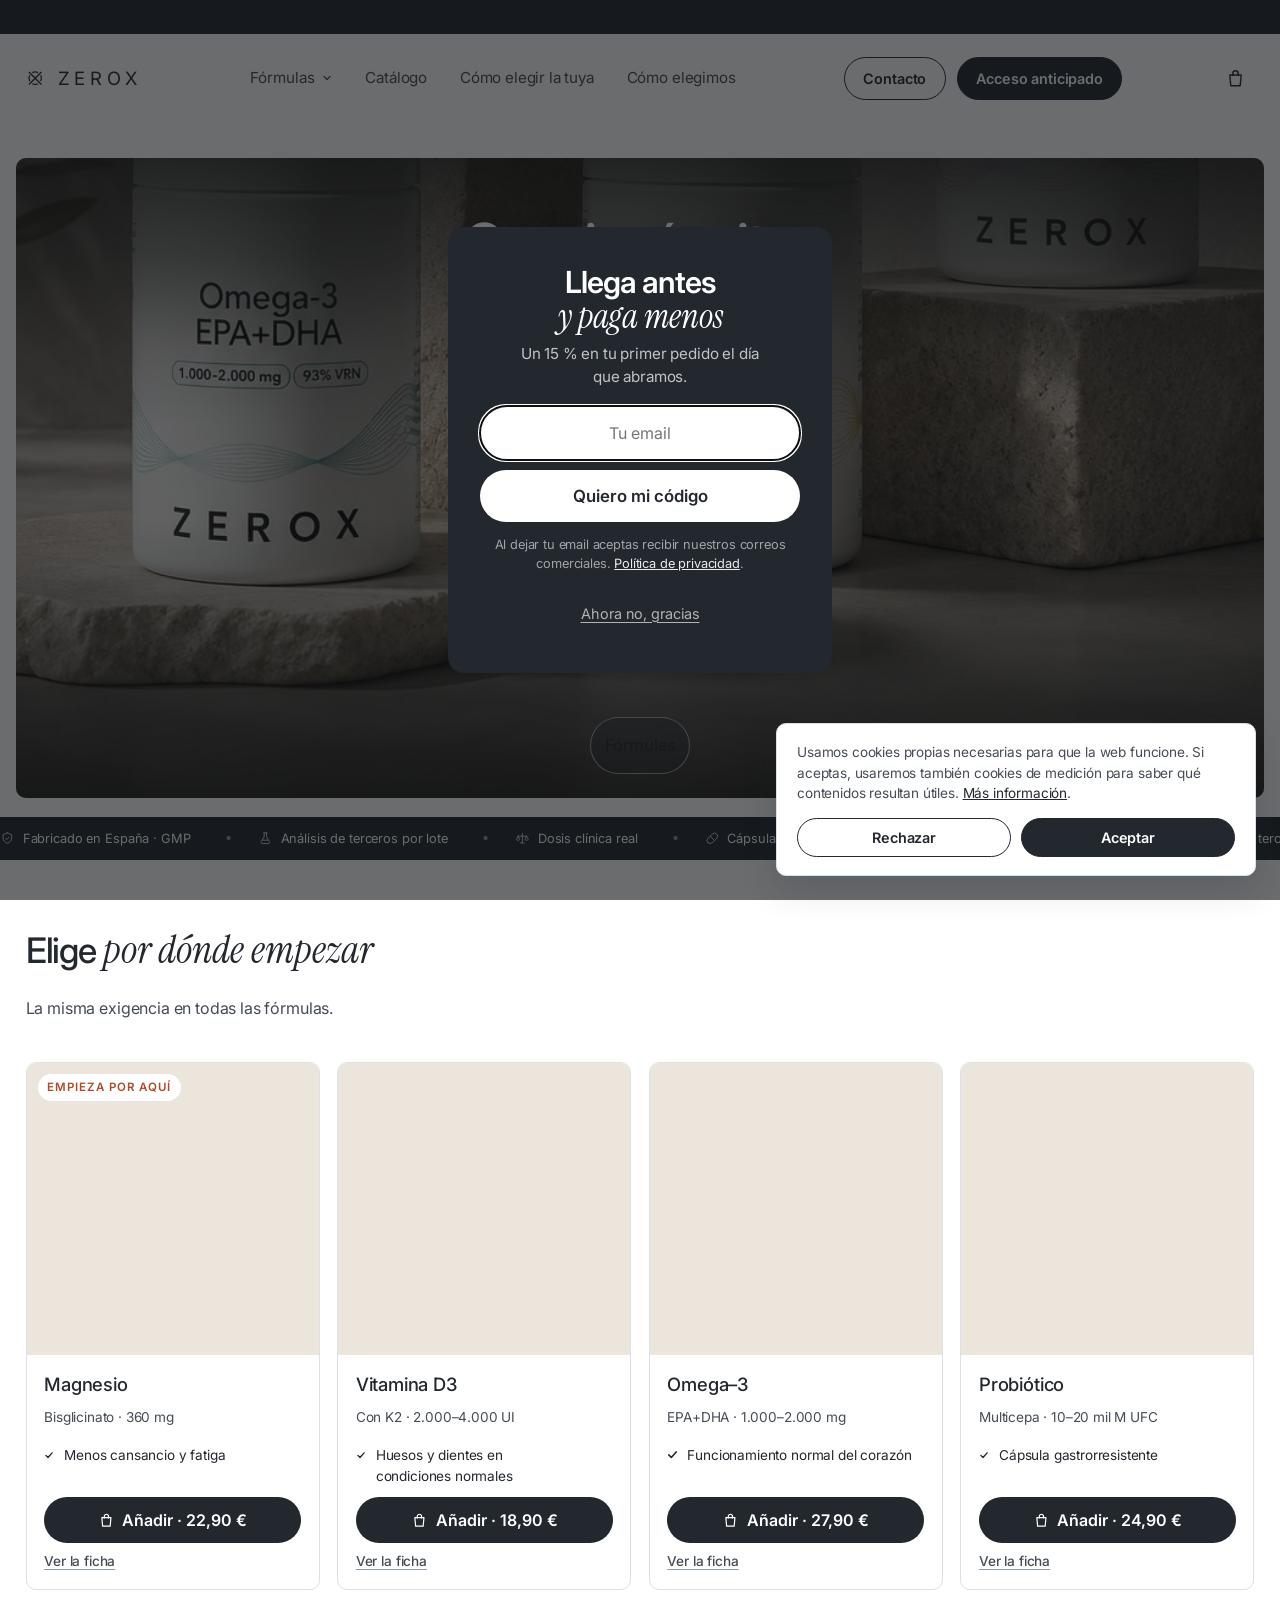
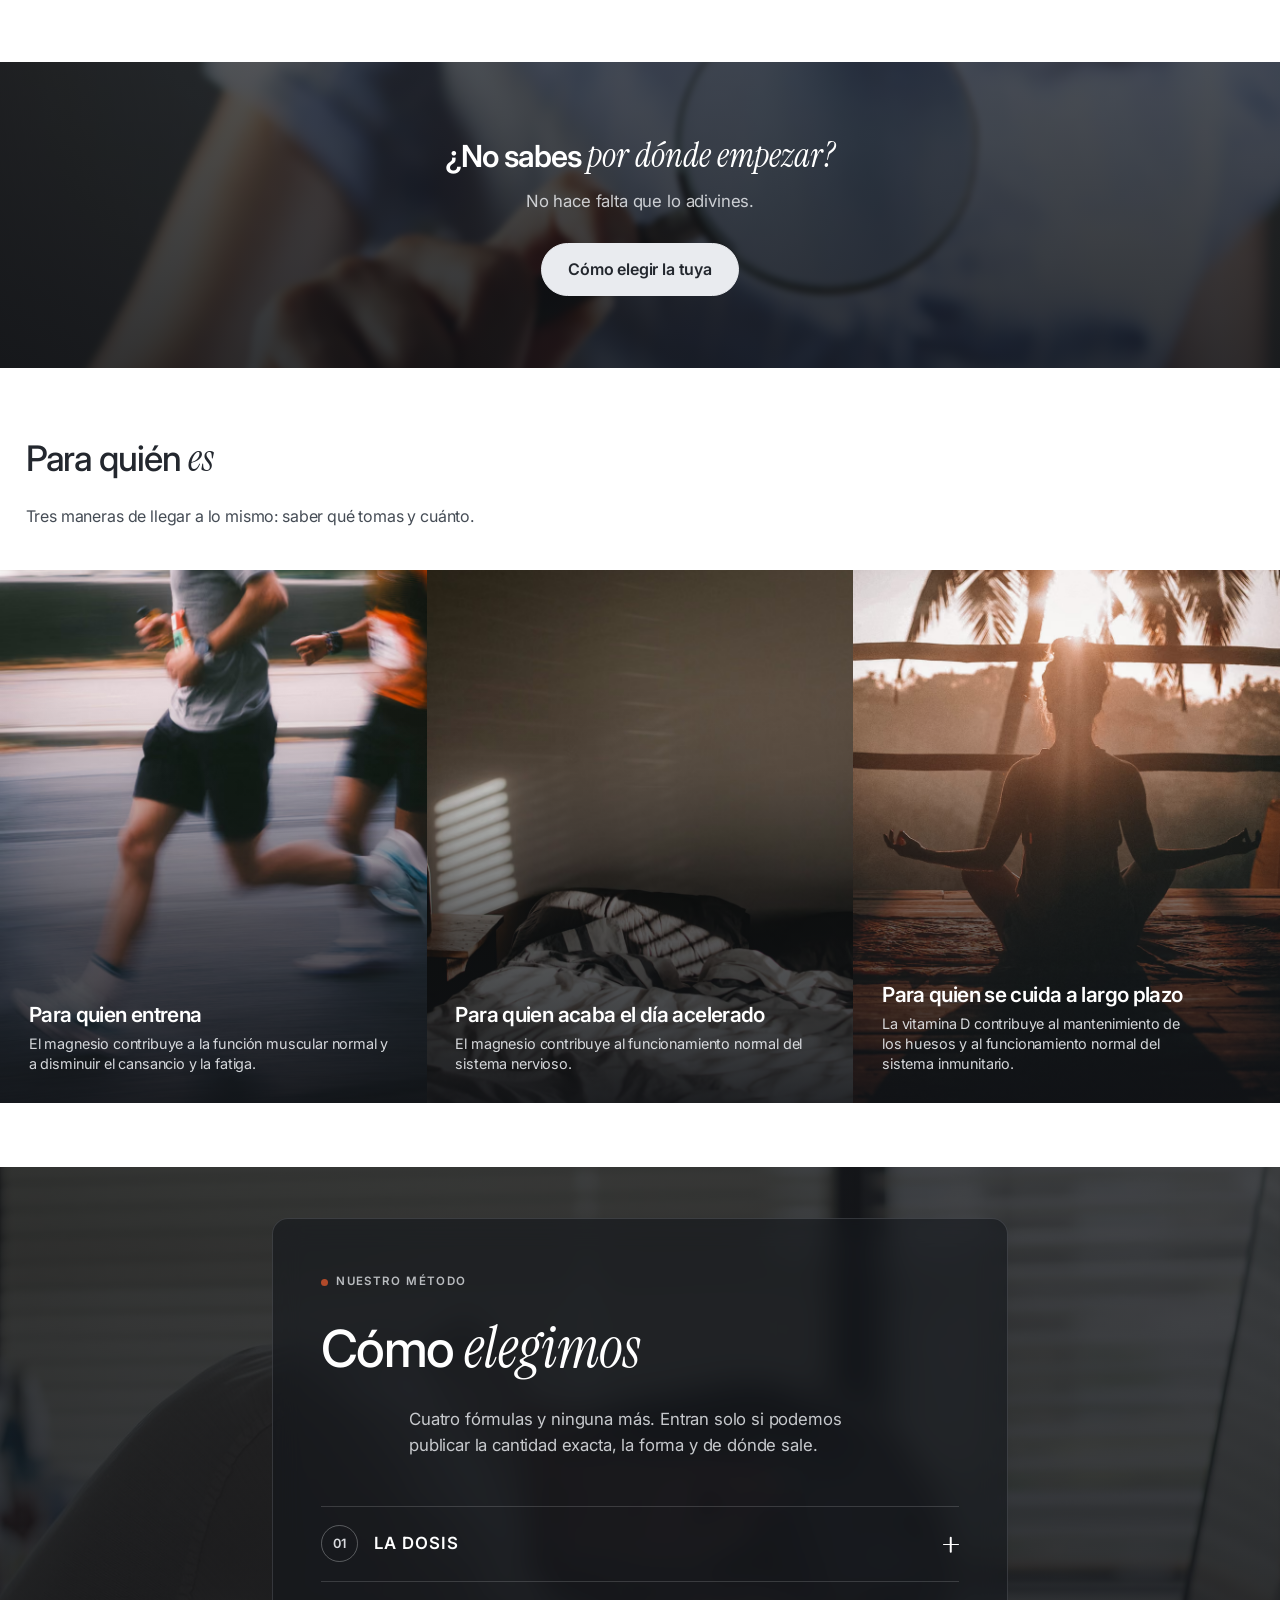
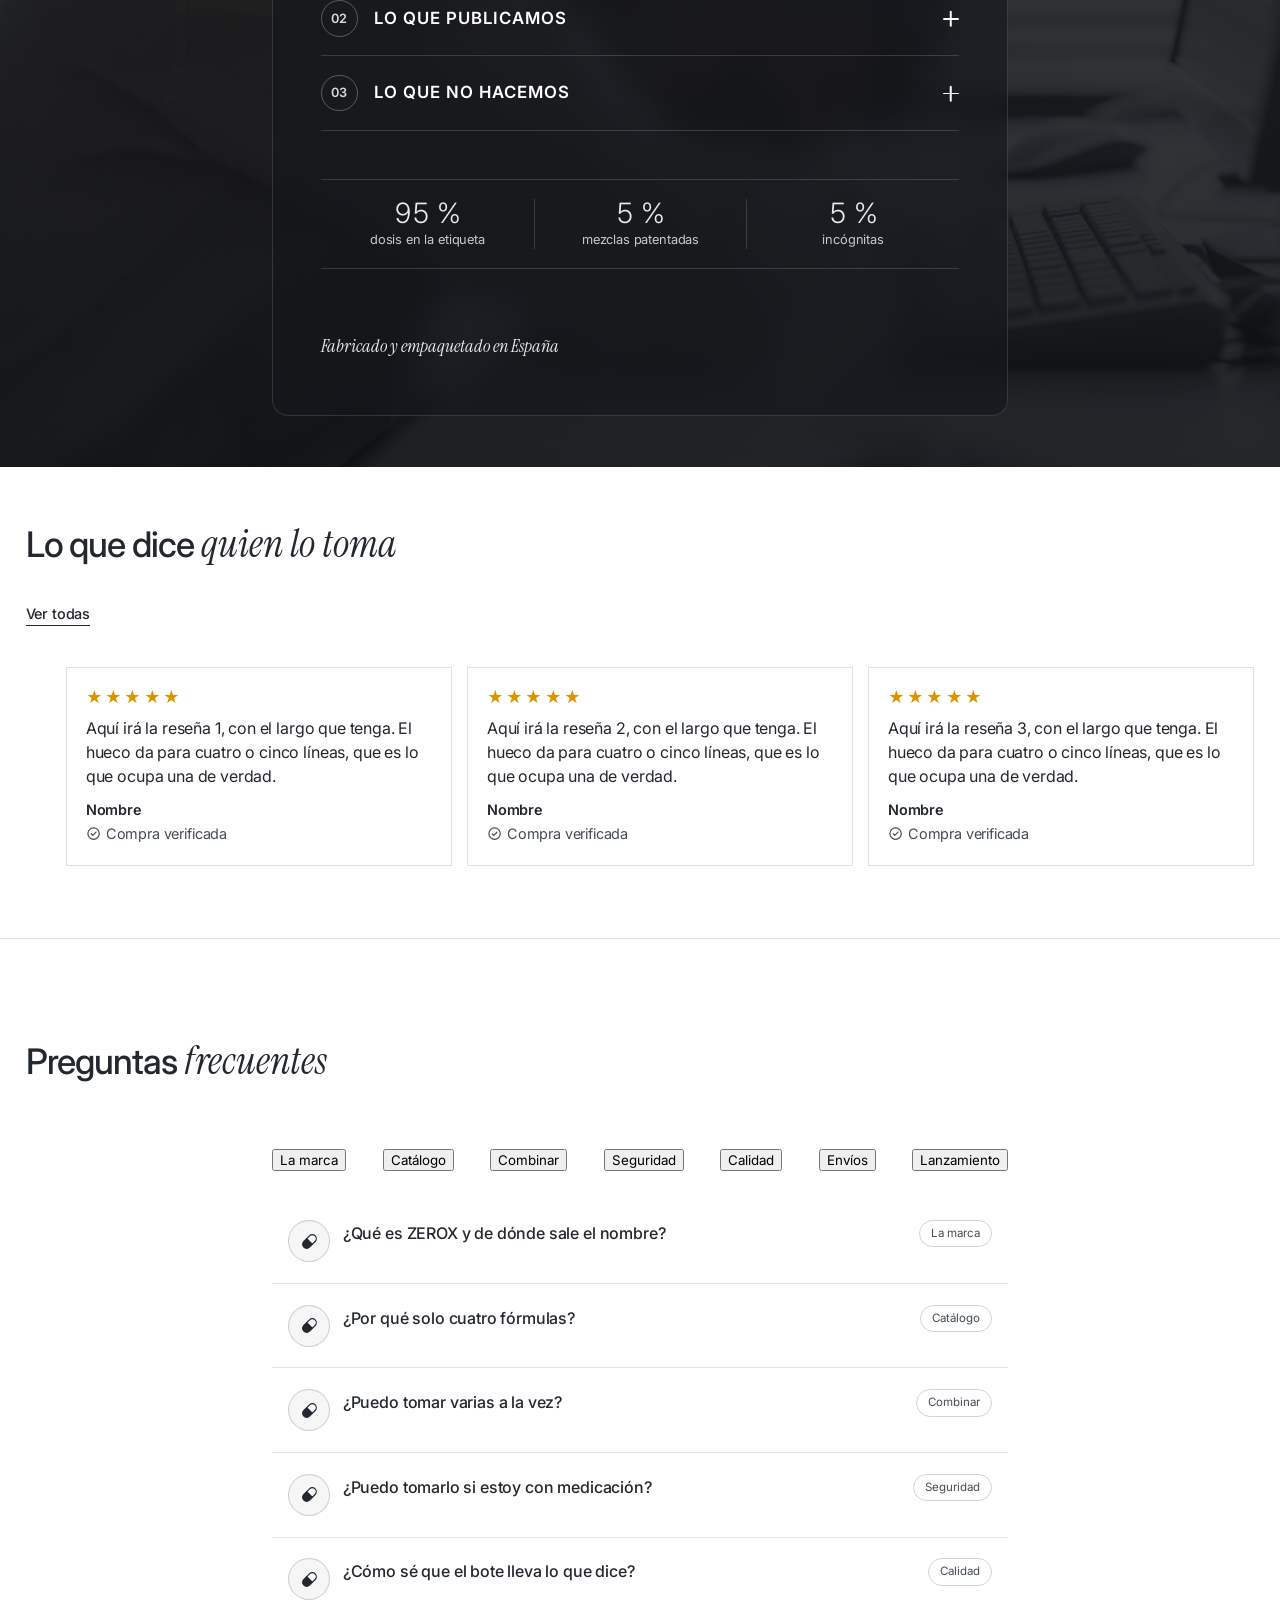
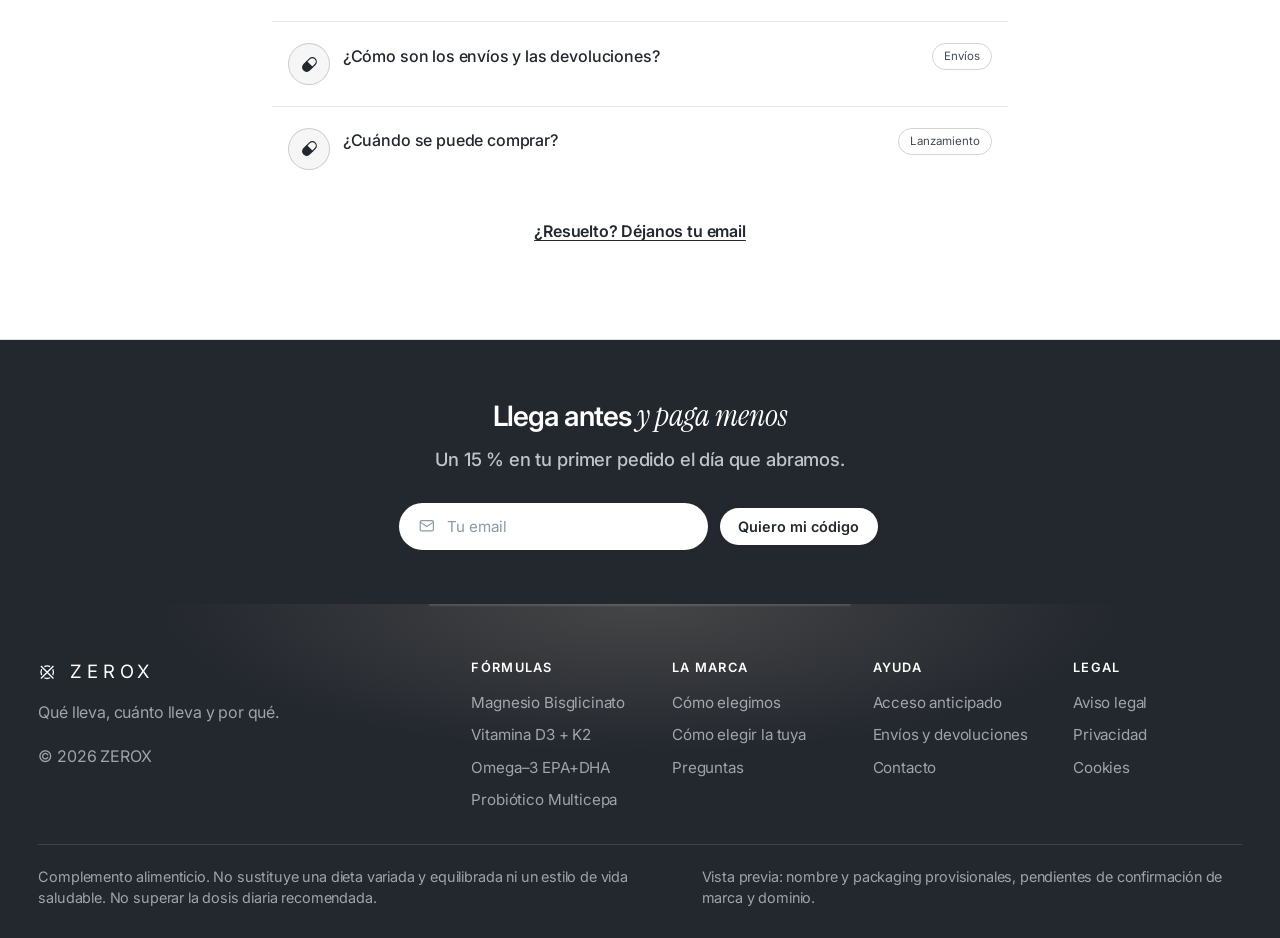
==== commit 42bbc235: "fix: la ayuda pegada al catalogo, y la hamburguesa sin Sento ORDEN. "¿No sabes por donde empezar?" s" ====
--- a/index.html
+++ b/index.html
@@ -315,124 +315,17 @@
     </ul>
   </section>
 
-  <!-- ================================================================
-       PARA QUIEN ES. Va detras del catalogo: primero se ven las cuatro
-       formulas y despues se le pone cara a quien las toma, para que quien
-       llega pueda reconocerse en una y seguir por ahi.
-
-       EL COPY SE CIÑE A ALEGACIONES AUTORIZADAS, una por tarjeta, del
-       reglamento 432/2012. El titular describe A LA PERSONA y no un efecto,
-       que es lo que permite hablar de entrenar o de acabar el dia acelerado
-       sin prometer nada: la promesa la hace solo la linea de debajo, y esa
-       esta autorizada palabra por palabra.
-       Ojo con la tentacion de escribir "duerme mejor" en la segunda: el
-       descanso NO tiene alegacion autorizada para el magnesio. Lo que si la
-       tiene es el funcionamiento normal del sistema nervioso.
-
-       FOTOS PROVISIONALES. Son las que ya habia en el proyecto y estan
-       reutilizadas de la ficha del magnesio. Hacen falta tres retratos
-       propios, uno por perfil, en vertical y con sitio abajo para el texto.
-       ================================================================ -->
-  <section class="band" id="perfiles">
-    <div class="section-head reveal">
-      <div>
-        <h2>Para quién <span class="h2-soft">es</span></h2>
-        <p>Tres maneras de llegar a lo mismo: saber qué tomas y cuánto.</p>
-      </div>
-    </div>
-
-    <ul class="perfiles-tira reveal">
-      <li class="perfil">
-        <img src="perfil-rendimiento.avif" width="900" height="1200" alt="Dos corredores de calle en plena zancada, con la imagen barrida por el movimiento" loading="lazy" decoding="async">
-        <div class="perfil-txt">
-          <h3>Para quien entrena</h3>
-          <p>El magnesio contribuye a la función muscular normal y a disminuir el cansancio y la fatiga.</p>
-        </div>
-      </li>
-      <li class="perfil">
-        <img src="perfil-descanso.avif" width="900" height="1200" alt="Una cama deshecha con la luz de la mañana entrando por la persiana" loading="lazy" decoding="async">
-        <div class="perfil-txt">
-          <h3>Para quien acaba el día acelerado</h3>
-          <p>El magnesio contribuye al funcionamiento normal del sistema nervioso.</p>
-        </div>
-      </li>
-      <li class="perfil">
-        <img src="perfil-salud.avif" width="900" height="1200" alt="Una mujer meditando sentada en una terraza de madera, a contraluz al atardecer" loading="lazy" decoding="async">
-        <div class="perfil-txt">
-          <h3>Para quien se cuida a largo plazo</h3>
-          <p>La vitamina D contribuye al mantenimiento de los huesos y al funcionamiento normal del sistema inmunitario.</p>
-        </div>
-      </li>
-    </ul>
-
-    <ul class="shop-puntos reveal" data-puntos="perfiles">
-      <li><button type="button" class="act" data-i="0" aria-label="Ir al perfil 1 de 3"></button></li>
-      <li><button type="button" data-i="1" aria-label="Ir al perfil 2 de 3"></button></li>
-      <li><button type="button" data-i="2" aria-label="Ir al perfil 3 de 3"></button></li>
-    </ul>
-  </section>
-
-  <!-- ==================================================================
-       QUIEN FIRMA. Va antes del catalogo a proposito: hasta este punto la
-       unica razon para creerse las dosis era la palabra de la marca.
-
-       OJO: todos los datos salen de sentosegarra.com y de la ficha del
-       libro. La cita esta escrita a partir de sus propias frases, pero no
-       es una cita literal suya. No se publica sin que el lo lea y lo
-       apruebe: es su cara y su nombre en una marca de suplementos.
-
-       La foto la cede el, con su permiso. El blanco y negro lo pone el CSS.
-       =================================================================== -->
-  <!-- ================================================================
-       EN PAUSA A LA ESPERA DE SENTO. Fuera de la web hasta que el de su
-       visto bueno; entonces se quita el atributo hidden y vuelve tal cual.
-       No se borra nada: todo el bloque sigue aqui entero.
-       Buscar "pendiente-sento" para encontrar los demas sitios.
-       ================================================================ -->
-  <section class="band pendiente-sento" id="quien" hidden>
-    <div class="section-head reveal">
-      <div>
-        <h2>&iquest;Quién <span class="h2-soft">pone la dosis?</span></h2>
-      </div>
-    </div>
-
-    <figure class="firma reveal">
-      <div class="firma-cabeza">
-        <span class="firma-marco">
-          <img class="firma-foto" src="sento-retrato.webp" width="360" height="361"
-               loading="lazy" decoding="async"
-               alt="Retrato de Sento Segarra, farmacéutico y autor de La gran guía de la suplementación">
-        </span>
-        <div class="firma-quien">
-          <h3 class="firma-nombre">Sento Segarra</h3>
-          <p class="firma-rol">Farmacéutico &middot; Autor de <i>La gran guía de la suplementación</i></p>
-        </div>
-      </div>
-      <figcaption>
-        <ul class="firma-datos">
-          <li><b>+30</b><span>años de farmacia</span></li>
-          <li><b>+2,9 M</b><span>suscriptores en YouTube</span></li>
-          <li><b>60</b><span>suplementos analizados</span></li>
-        </ul>
-        <blockquote class="firma-cita">
-          <p>&ldquo;Llevo más de 30 años detrás de un mostrador de farmacia escuchando las mismas dudas: ¿sirven los suplementos de verdad? ¿cuáles valen la pena?&rdquo;</p>
-        </blockquote>
-        <p class="firma-remate"><b>ZEROX</b> es lo que viene después. Cuatro fórmulas, con la cantidad que pondría si fuera para mí, y esa cantidad en la etiqueta.</p>
-        <p class="firma-rubrica" aria-hidden="true">Sento</p>
-      </figcaption>
-    </figure>
-  </section>
-
   <!-- Bloque de ayuda. Absorbe al antiguo puente al libro, que decia lo
        mismo con otras palabras: los dos preguntaban por donde empezar.
-       OJO: el destino sigue siendo provisional. Lo suyo seria un
-       cuestionario que recomiende formula; hasta que exista, lleva a la
-       pagina de educacion, que es la ayuda que si hay. -->
-  <!-- Va detras del catalogo y no delante: primero se ven las cuatro y
-       luego se le da salida a quien no sepa cual le toca. Se probo por
-       encima, como lo tiene Be Levels, y no convence.
-       Y detras de Sento: primero quien pone la dosis y luego la ayuda para
-       elegir. Asi la mano que se ofrece ya tiene cara y nombre detras. -->
+       Ya tiene destino propio: elegir.html, que pregunta que quieres cubrir y
+       explica por que esa formula y por que no las otras tres. -->
+  <!-- VA PEGADO AL CATALOGO. La duda aparece en el momento exacto en el que
+       ves cuatro botes y no sabes cual: ahi es donde tiene que estar la mano
+       que se ofrece, no dos bloques mas abajo. Estuvo detras de "Para quien
+       es" porque antes venia detras del bloque de Sento, y ese razonamiento
+       —primero quien pone la dosis, luego la ayuda— se cayo con el bloque.
+       Se probo tambien por encima del catalogo, como lo tiene Be Levels, y no
+       convence: ofrecer ayuda antes de enseñar nada es ayuda sobre la nada. -->
   <section class="band" id="asesoria">
     <!-- LA FOTO DE FONDO, solo en movil. Va desenfocada a proposito: no es
          contenido, es ambiente, y una lupa nitida detras de un titular compite
@@ -466,6 +359,115 @@
       </div>
     </div>
   </section>
+
+  <!-- ================================================================
+       PARA QUIEN ES. Va detras del catalogo: primero se ven las cuatro
+       formulas y despues se le pone cara a quien las toma, para que quien
+       llega pueda reconocerse en una y seguir por ahi.
+
+       EL COPY SE CIÑE A ALEGACIONES AUTORIZADAS, una por tarjeta, del
+       reglamento 432/2012. El titular describe A LA PERSONA y no un efecto,
+       que es lo que permite hablar de entrenar o de acabar el dia acelerado
+       sin prometer nada: la promesa la hace solo la linea de debajo, y esa
+       esta autorizada palabra por palabra.
+       Ojo con la tentacion de escribir "duerme mejor" en la segunda: el
+       descanso NO tiene alegacion autorizada para el magnesio. Lo que si la
+       tiene es el funcionamiento normal del sistema nervioso.
+
+       FOTOS PROVISIONALES. Son las que ya habia en el proyecto y estan
+       reutilizadas de la ficha del magnesio. Hacen falta tres retratos
+       propios, uno por perfil, en vertical y con sitio abajo para el texto.
+       ================================================================ -->
+  <section class="band" id="perfiles">
+    <div class="section-head reveal">
+      <div>
+        <h2>Para quién <span class="h2-soft">es</span></h2>
+        <p>Tres maneras de llegar a lo mismo: saber qué tomas y cuánto.</p>
+      </div>
+    </div>
+
+    <ul class="perfiles-tira reveal">
+      <li class="perfil">
+        <img src="perfil-rendimiento.avif" width="900" height="1200" alt="Dos corredores de calle en plena zancada, con la imagen barrida por el movimiento" loading="lazy" decoding="async">
+        <div class="perfil-txt">
+          <h3>Para quien entrena</h3>
+          <p>El magnesio contribuye a la función muscular normal y a disminuir el cansancio y la fatiga.</p>
+        </div>
+      </li>
+      <li class="perfil">
+        <img src="perfil-descanso.avif" width="900" height="1200" alt="Una cama deshecha con la luz de la mañana entrando por la persiana" loading="lazy" decoding="async">
+        <div class="perfil-txt">
+          <h3>Para quien acaba el día acelerado</h3>
+          <p>El magnesio contribuye al funcionamiento normal del sistema nervioso.</p>
+        </div>
+      </li>
+      <li class="perfil">
+        <img src="perfil-salud.avif" width="900" height="1200" alt="Una mujer meditando sentada en una terraza de madera, a contraluz al atardecer" loading="lazy" decoding="async">
+        <div class="perfil-txt">
+          <h3>Para quien se cuida a largo plazo</h3>
+          <p>La vitamina D contribuye al mantenimiento de los huesos y al funcionamiento normal del sistema inmunitario.</p>
+        </div>
+      </li>
+    </ul>
+
+    <ul class="shop-puntos reveal" data-puntos="perfiles">
+      <li><button type="button" class="act" data-i="0" aria-label="Ir al perfil 1 de 3"></button></li>
+      <li><button type="button" data-i="1" aria-label="Ir al perfil 2 de 3"></button></li>
+      <li><button type="button" data-i="2" aria-label="Ir al perfil 3 de 3"></button></li>
+    </ul>
+  </section>
+
+  <!-- ==================================================================
+       QUIEN FIRMA. Va antes del catalogo a proposito: hasta este punto la
+       unica razon para creerse las dosis era la palabra de la marca.
+
+       OJO: todos los datos salen de sentosegarra.com y de la ficha del
+       libro. La cita esta escrita a partir de sus propias frases, pero no
+       es una cita literal suya. No se publica sin que el lo lea y lo
+       apruebe: es su cara y su nombre en una marca de suplementos.
+
+       La foto la cede el, con su permiso. El blanco y negro lo pone el CSS.
+       =================================================================== -->
+  <!-- ================================================================
+       EN PAUSA A LA ESPERA DE SENTO. Fuera de la web hasta que el de su
+       visto bueno; entonces se quita el atributo hidden y vuelve tal cual.
+       No se borra nada: todo el bloque sigue aqui entero.
+       Buscar "pendiente-sento" para encontrar los demas sitios.
+       ================================================================ -->
+  <section class="band pendiente-sento" id="quien" hidden>
+    <div class="section-head reveal">
+      <div>
+        <h2>&iquest;Quién <span class="h2-soft">pone la dosis?</span></h2>
+      </div>
+    </div>
+
+    <figure class="firma reveal">
+      <div class="firma-cabeza">
+        <span class="firma-marco">
+          <img class="firma-foto" src="sento-retrato.webp" width="360" height="361"
+               loading="lazy" decoding="async"
+               alt="Retrato de Sento Segarra, farmacéutico y autor de La gran guía de la suplementación">
+        </span>
+        <div class="firma-quien">
+          <h3 class="firma-nombre">Sento Segarra</h3>
+          <p class="firma-rol">Farmacéutico &middot; Autor de <i>La gran guía de la suplementación</i></p>
+        </div>
+      </div>
+      <figcaption>
+        <ul class="firma-datos">
+          <li><b>+30</b><span>años de farmacia</span></li>
+          <li><b>+2,9 M</b><span>suscriptores en YouTube</span></li>
+          <li><b>60</b><span>suplementos analizados</span></li>
+        </ul>
+        <blockquote class="firma-cita">
+          <p>&ldquo;Llevo más de 30 años detrás de un mostrador de farmacia escuchando las mismas dudas: ¿sirven los suplementos de verdad? ¿cuáles valen la pena?&rdquo;</p>
+        </blockquote>
+        <p class="firma-remate"><b>ZEROX</b> es lo que viene después. Cuatro fórmulas, con la cantidad que pondría si fuera para mí, y esa cantidad en la etiqueta.</p>
+        <p class="firma-rubrica" aria-hidden="true">Sento</p>
+      </figcaption>
+    </figure>
+  </section>
+
 </div>
 <div class="wrap">
 
@@ -953,7 +955,11 @@
       </div>
     </div>
     <a href="#catalogo">Catálogo</a>
-    <a href="#quien">Quién está detrás</a>
+    <a href="elegir.html">Cómo elegir la tuya</a>
+    <!-- los dos de Sento, en pausa con el. "Quien esta detras" apuntaba a
+         #quien, que esta oculto: el enlace llevaba a un ancla que ya no existe
+         en la pagina y dejaba la hamburguesa sin hacer nada al pulsarlo. -->
+    <a class="pendiente-sento" href="#quien" hidden>Quién está detrás</a>
     <a class="pendiente-sento" href="libro.html" hidden>El libro de Sento</a>
     <a href="#criterio">Cómo elegimos</a>
     <a href="#footer-signup">Contacto</a>
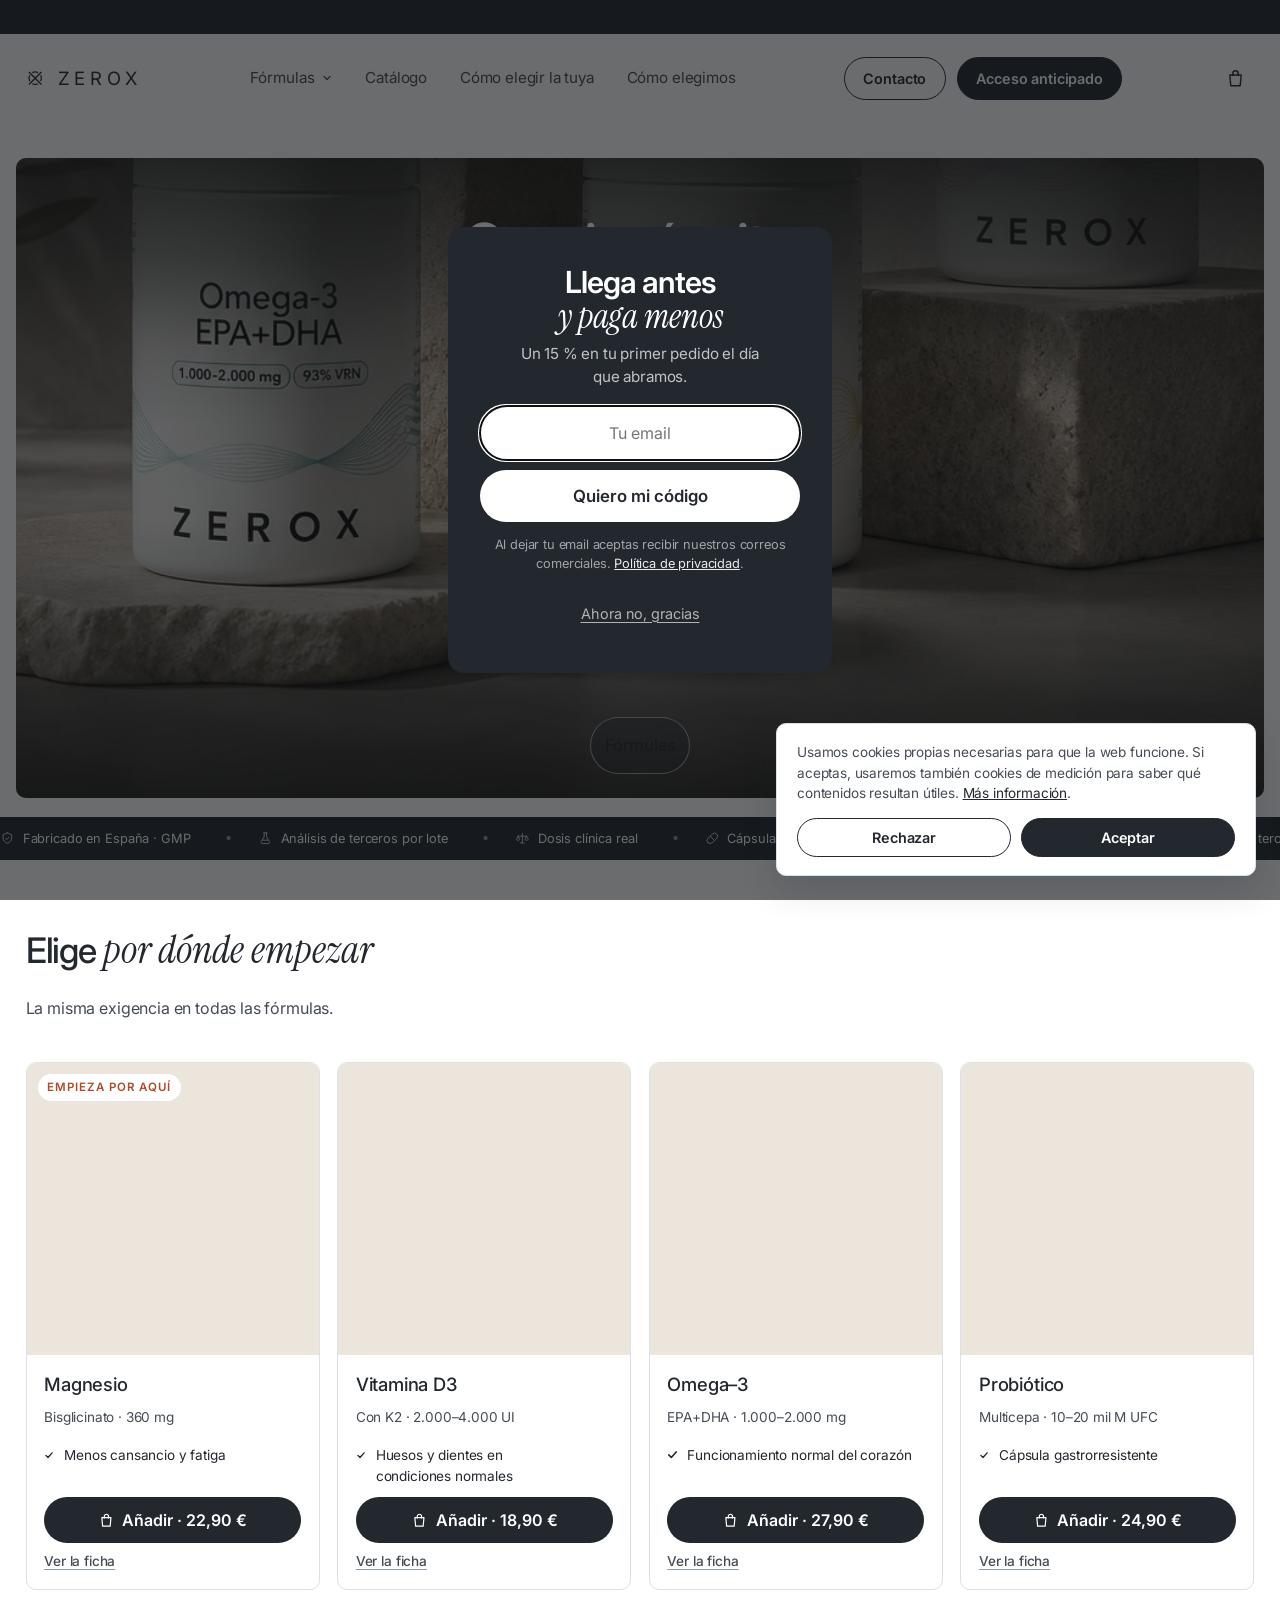
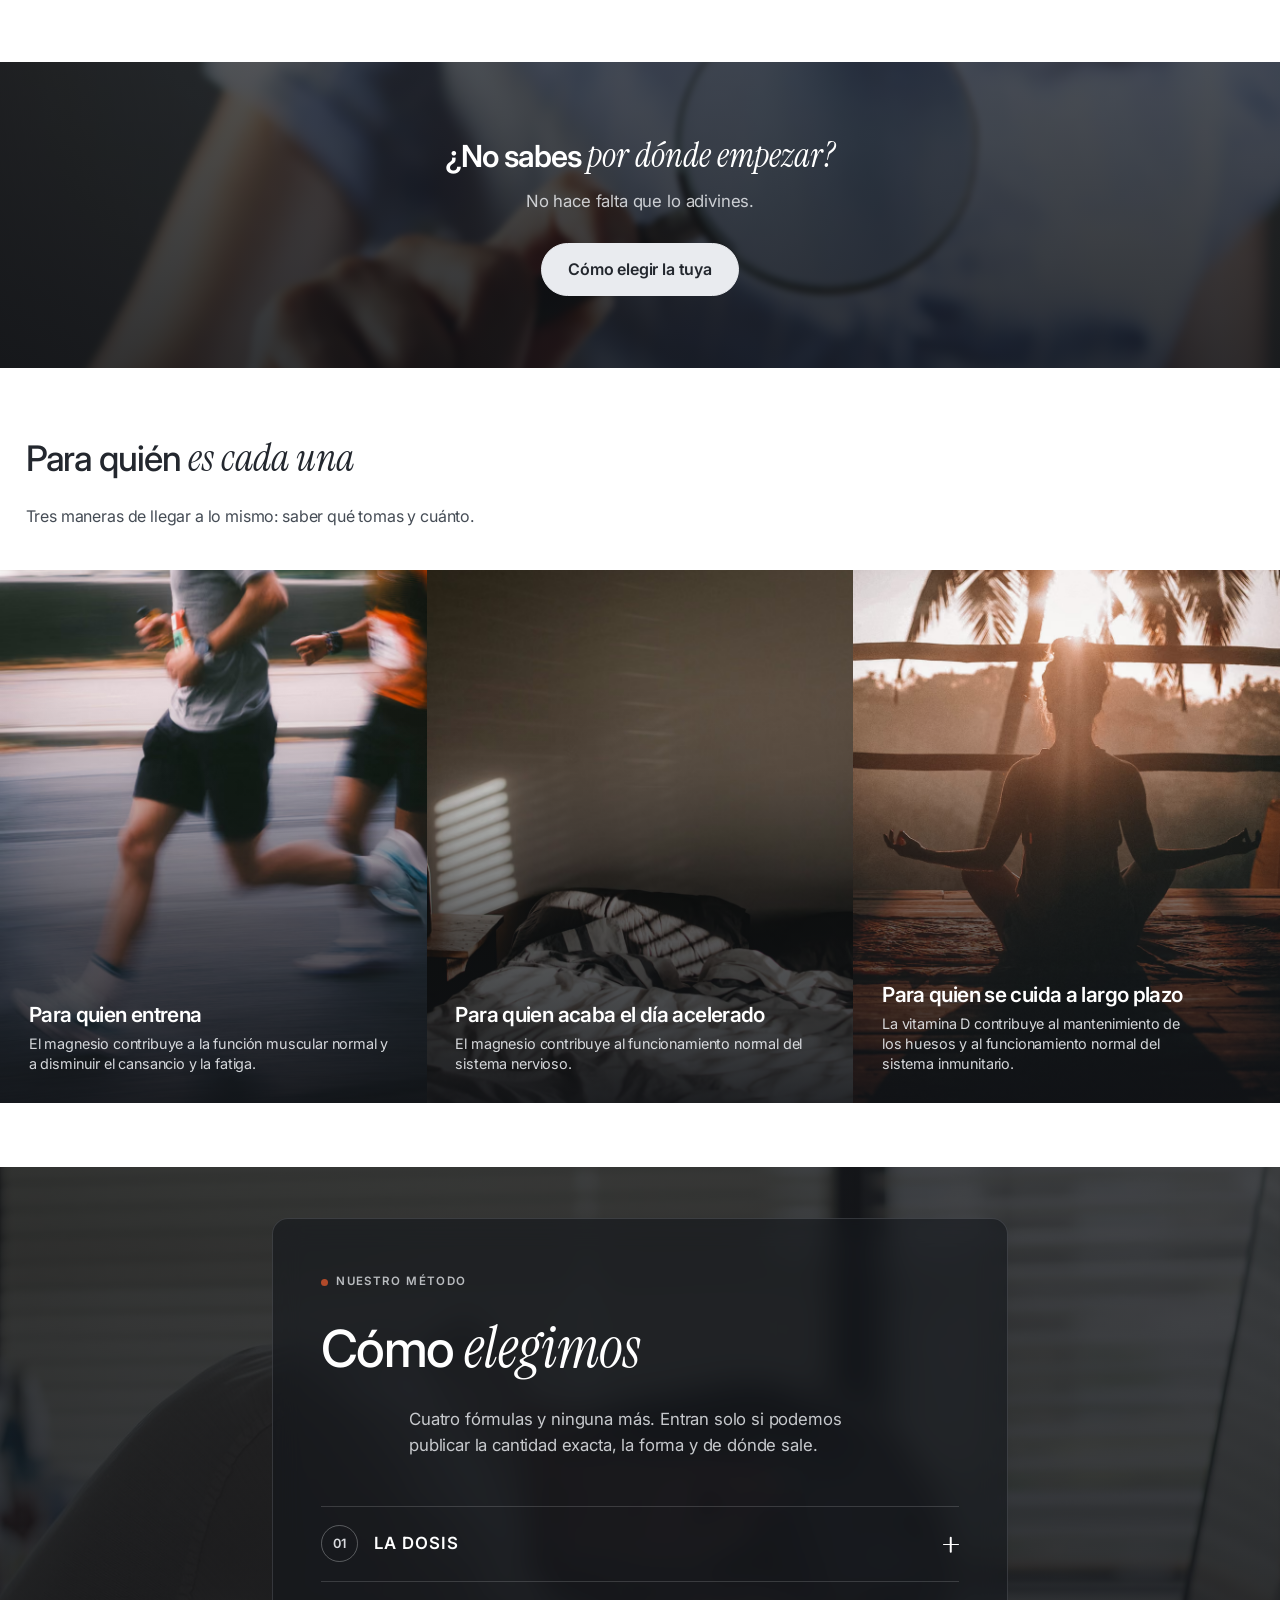
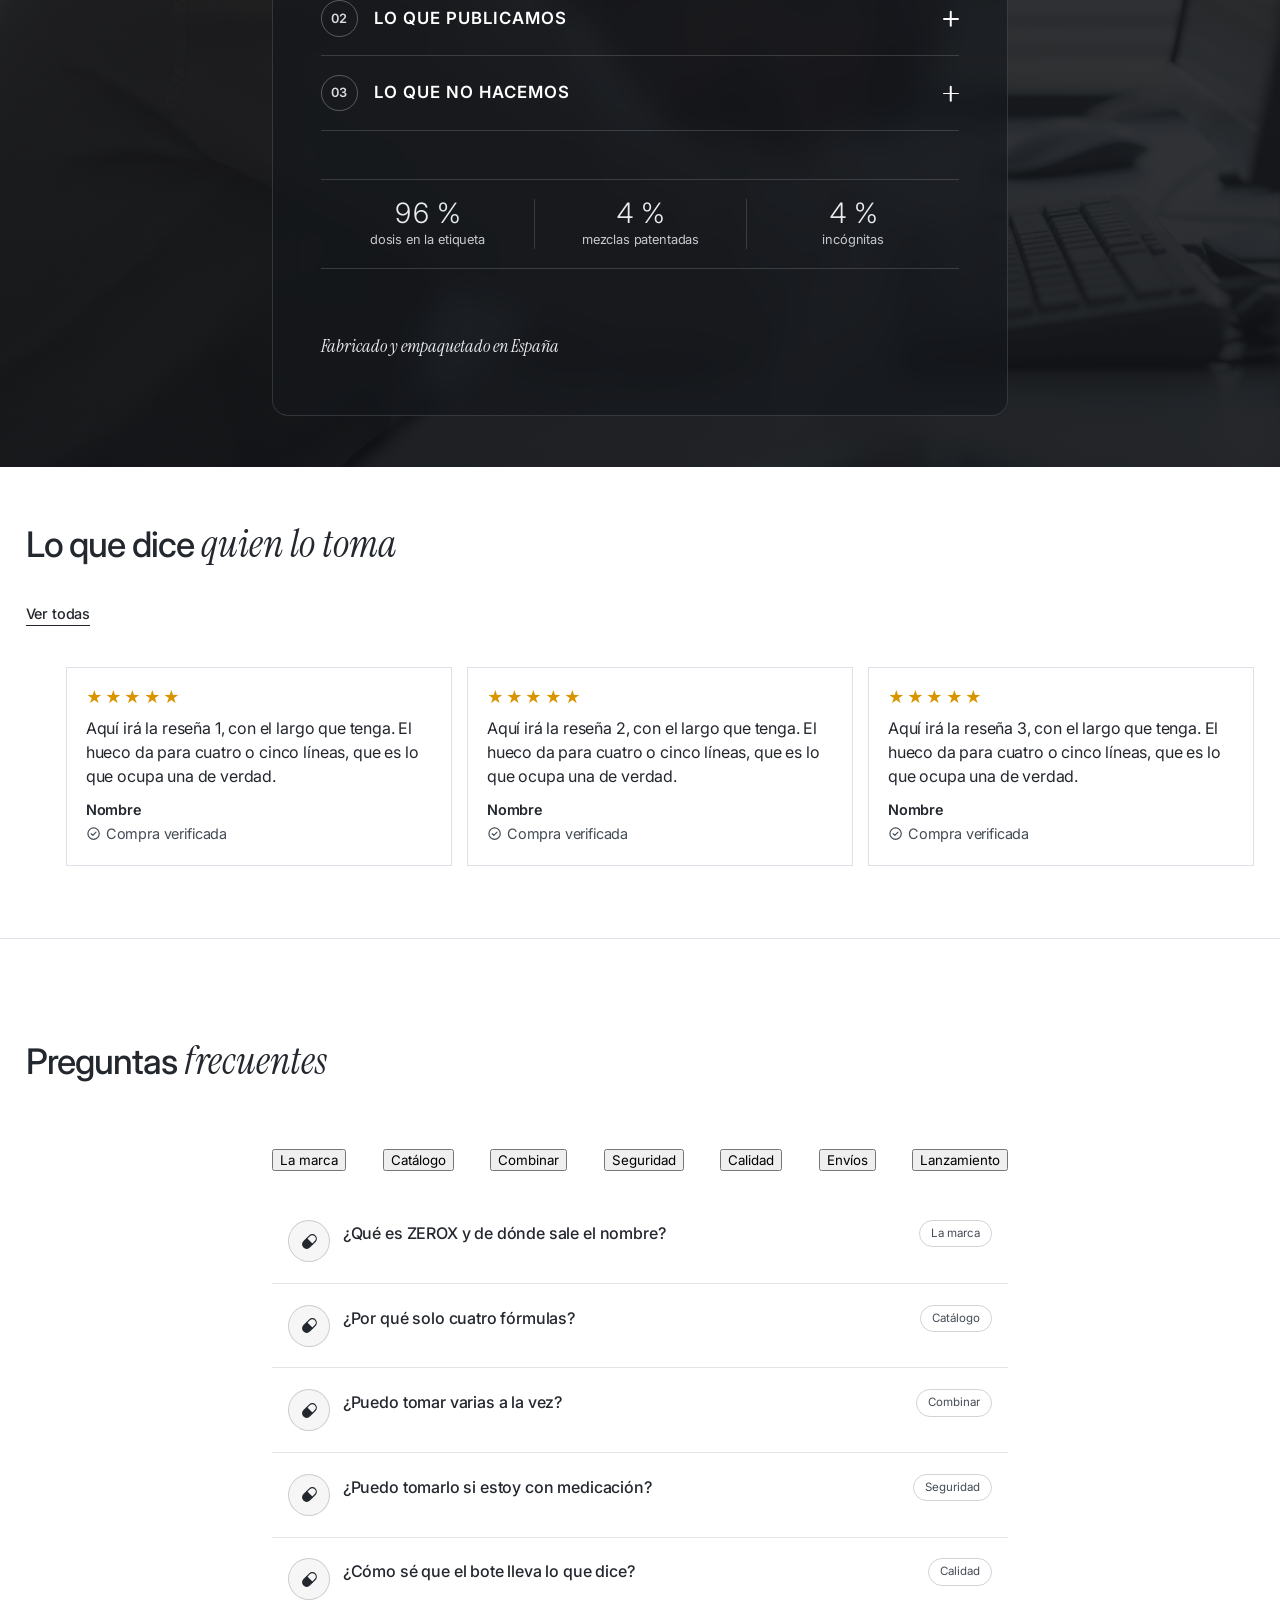
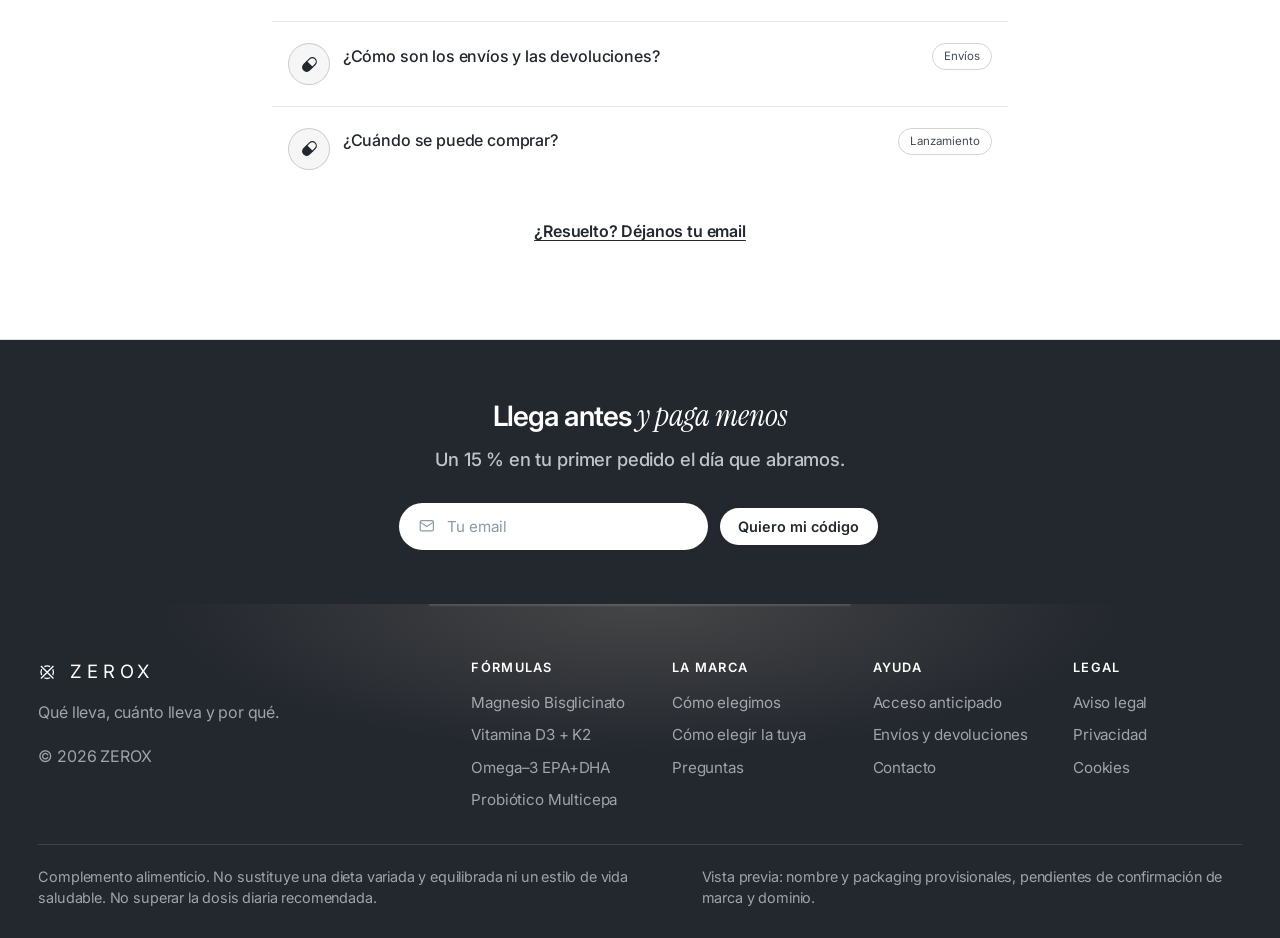
==== commit 477734d0: "fix: "Para quién es cada una", y la regla del tercio escrita en la hoja Se midieron los veinticinco " ====
--- a/index.html
+++ b/index.html
@@ -381,7 +381,13 @@
   <section class="band" id="perfiles">
     <div class="section-head reveal">
       <div>
-        <h2>Para quién <span class="h2-soft">es</span></h2>
+        <!-- "es cada una" y no "es" a secas. Ver la regla del tercio junto a
+             .h2-soft en estilos.css: la italica llevaba 17 px contra 121 de la
+             romana, un 13 % del titular, y ademas se quedaba con el verbo, que
+             es la palabra que menos dice de la frase. Asi sube al 45 % y se
+             lleva la parte especifica; de paso es mas cierto, porque debajo hay
+             tres perfiles y una formula distinta para cada uno. -->
+        <h2>Para quién <span class="h2-soft">es cada una</span></h2>
         <p>Tres maneras de llegar a lo mismo: saber qué tomas y cuánto.</p>
       </div>
     </div>
--- a/estilos.css
+++ b/estilos.css
@@ -2295,6 +2295,24 @@
     letter-spacing: inherit; line-height: inherit;
   }
 
+  /* ===== LA REGLA DEL TERCIO =====
+     Los titulares se parten en dos tipografias: la romana dice la CATEGORIA y
+     la italica dice lo ESPECIFICO. "Preguntas · frecuentes". "Lo que dice ·
+     quien lo toma". Funciona mientras las dos mitades pesen.
+
+     Medido en movil, la italica ocupa entre el 45 y el 76 % de los titulares
+     de la web. La excepcion era "Para quién es": 17 px de italica contra 121
+     de romana, un 13 %, y encima con el verbo dentro. No se leia como una
+     intencion, se leia como una errata.
+
+     DOS CONDICIONES ANTES DE PARTIR UN TITULAR:
+       1. La italica se lleva al menos un tercio del ancho.
+       2. Se lleva la parte con significado, no el conector ni el verbo.
+     Si el titular no da para las dos, NO SE PARTE: va entero en romana.
+
+     Esto no se puede comprobar desde CSS —no hay forma de medir texto en una
+     hoja de estilos— asi que vive aqui como norma de redaccion. Al escribir un
+     titular corto, mirarla. */
   .h2-soft {
     font-family: "Instrument Serif", Georgia, "Times New Roman", serif;
     font-style: italic; font-weight: 400; text-transform: none;
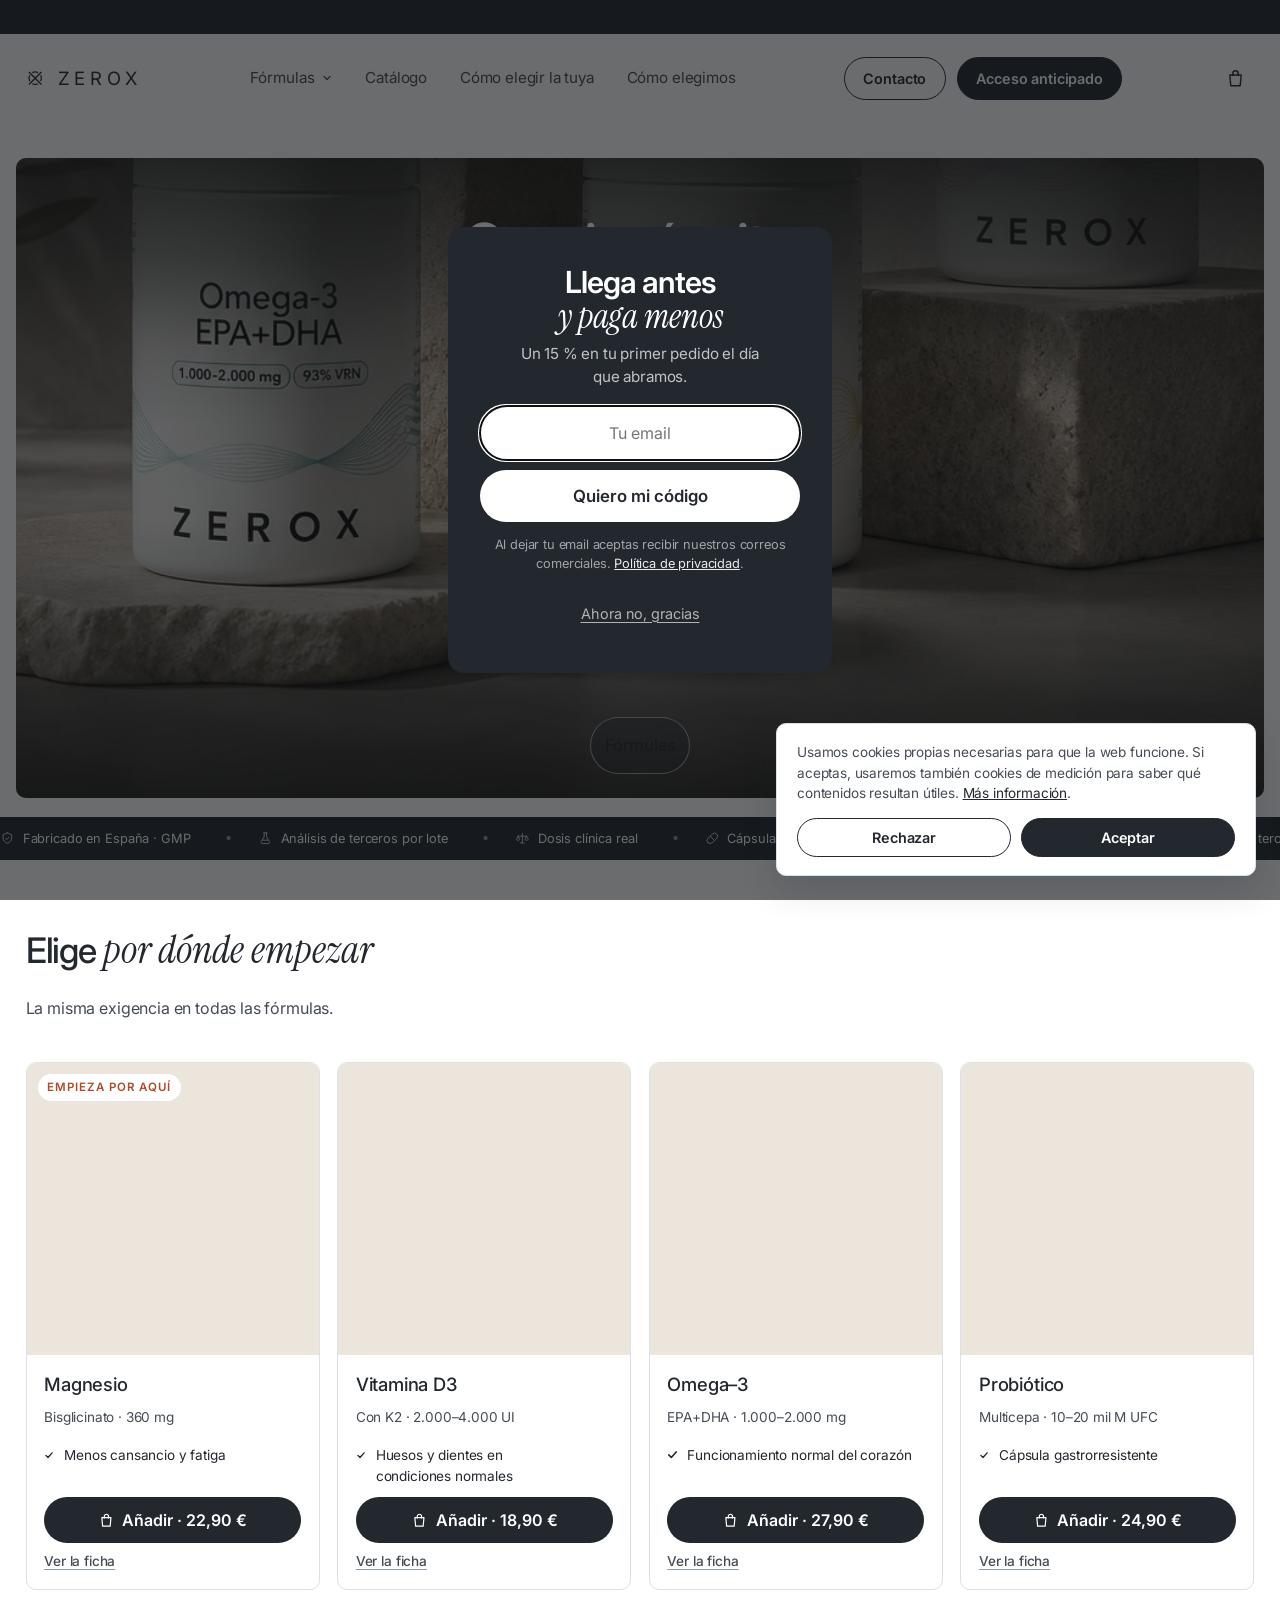
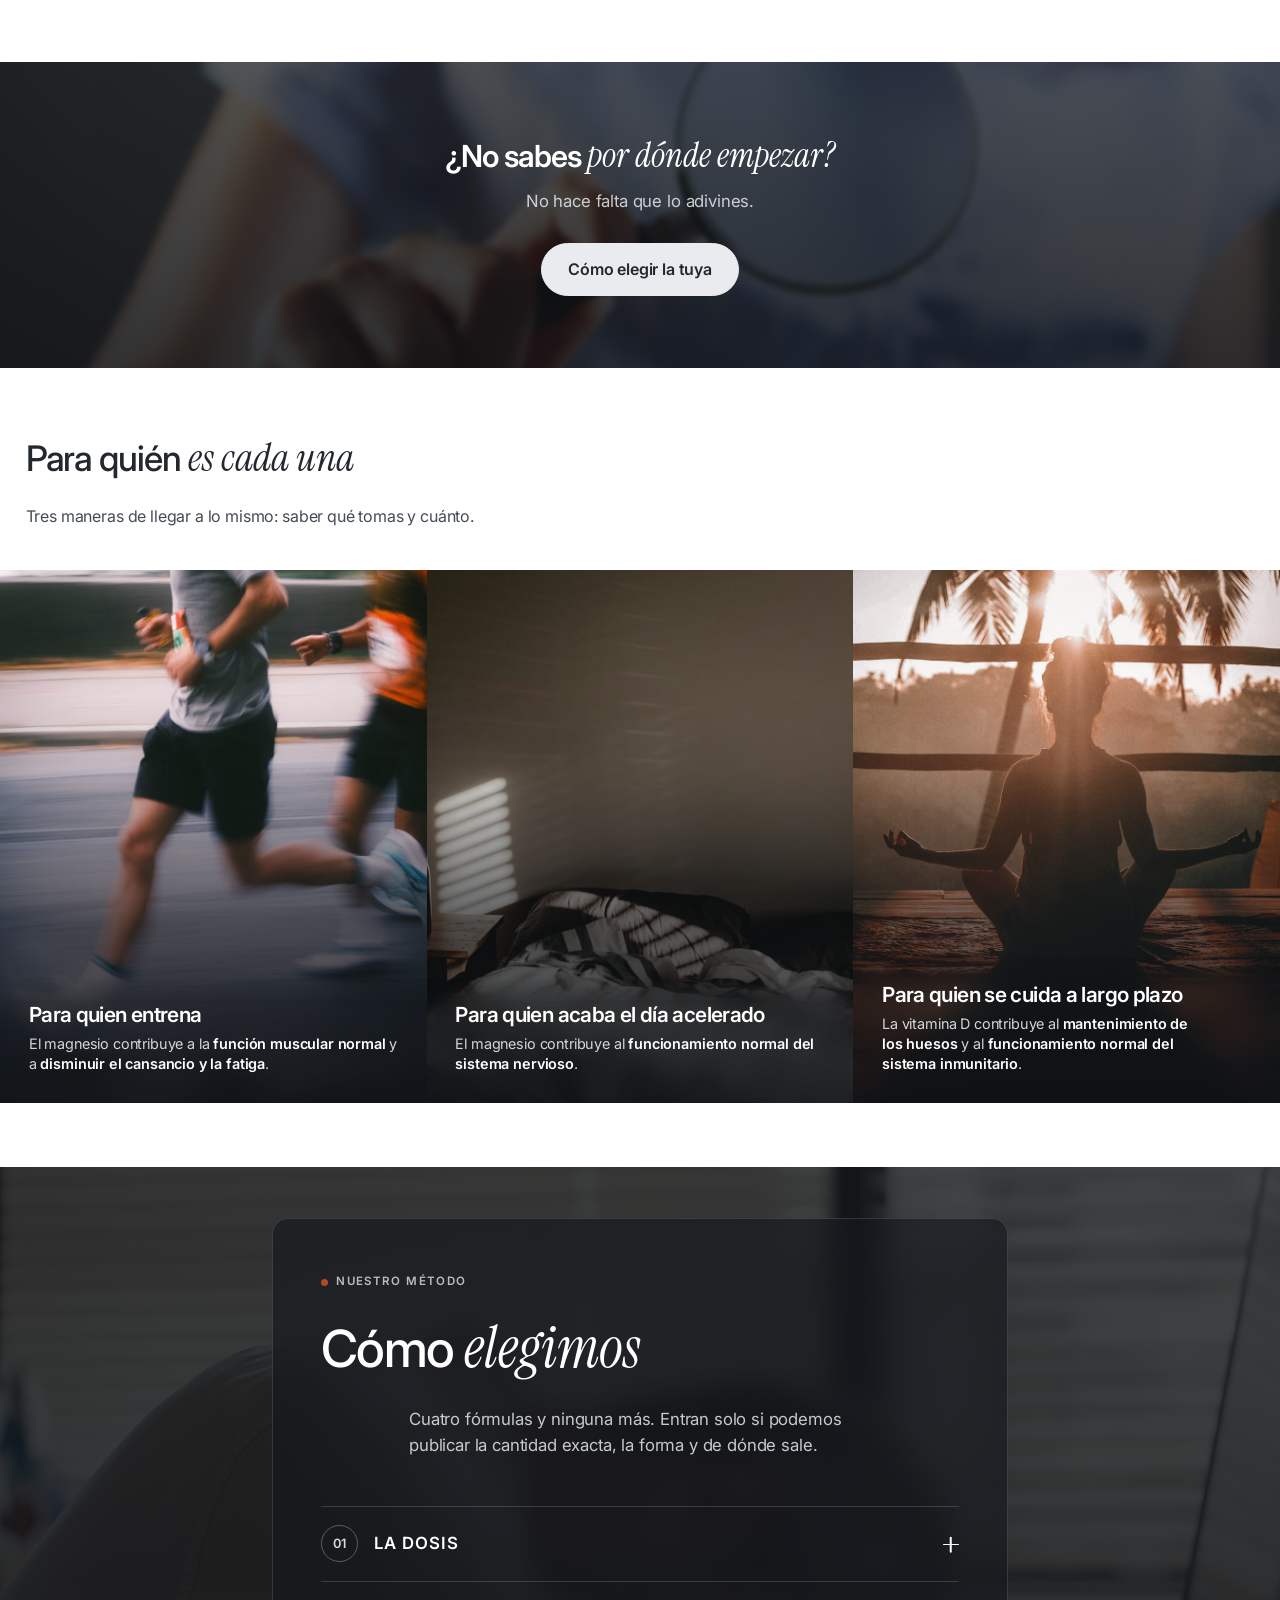
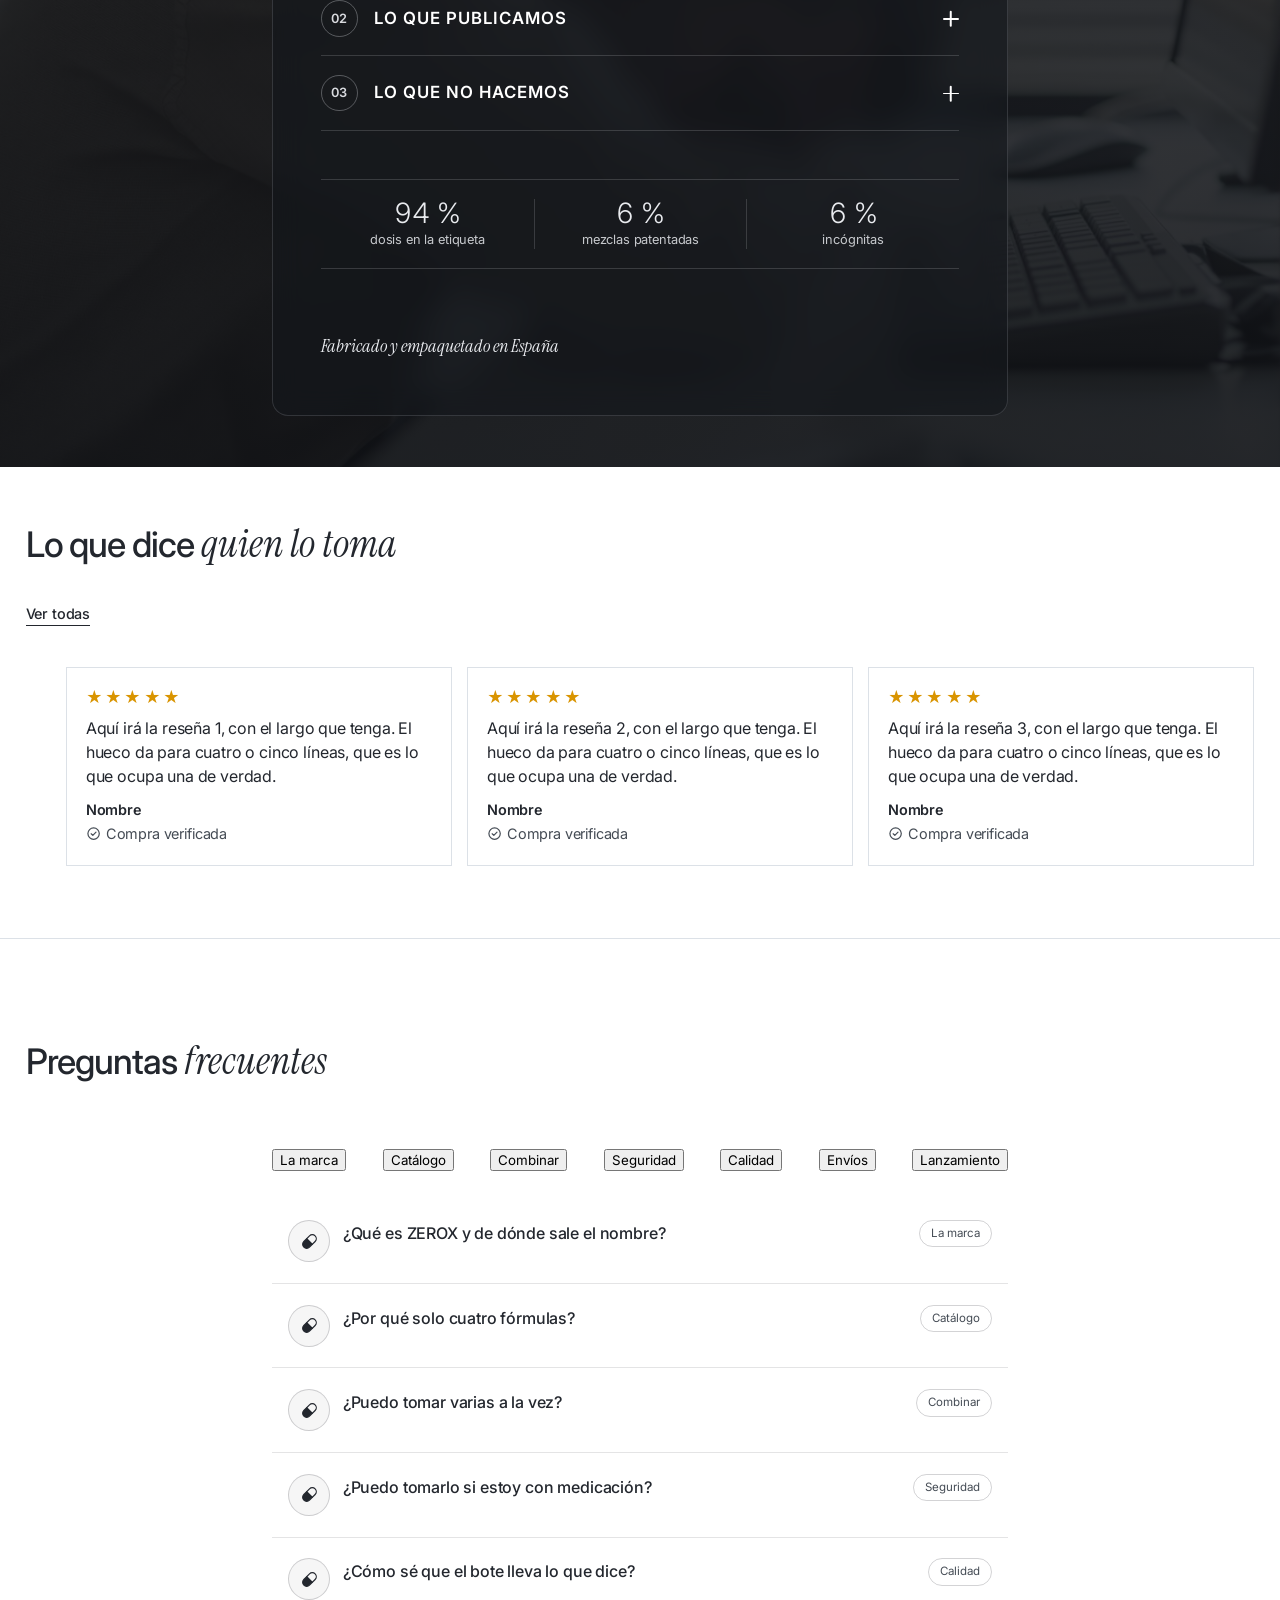
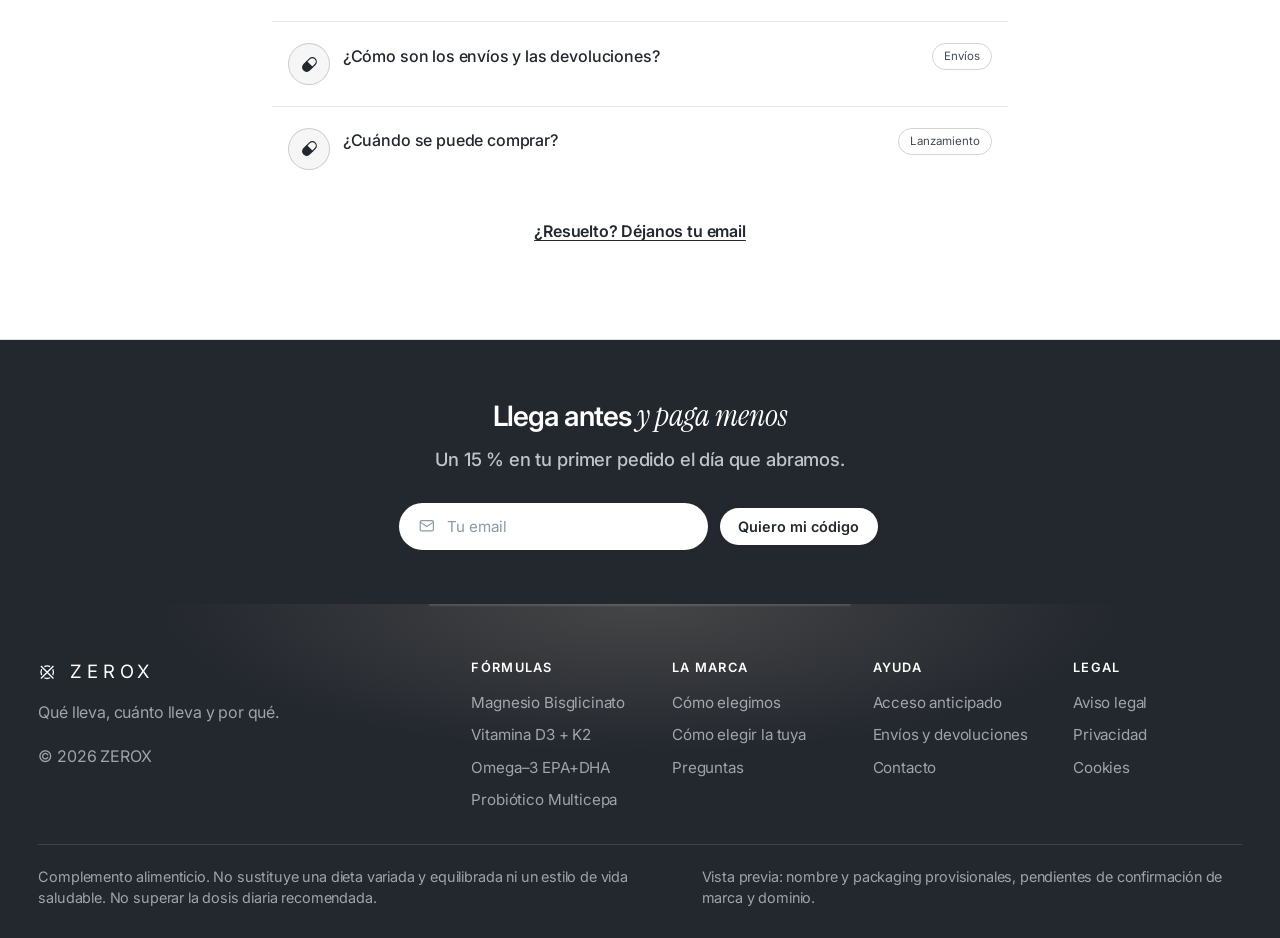
==== commit 908314ae: "feat: panel esmerilado y negritas en "Para quien es" EL TEXTO, SOBRE UN PANEL ESMERILADO. Antes iba " ====
--- a/index.html
+++ b/index.html
@@ -370,6 +370,13 @@
        que es lo que permite hablar de entrenar o de acabar el dia acelerado
        sin prometer nada: la promesa la hace solo la linea de debajo, y esa
        esta autorizada palabra por palabra.
+
+       LAS NEGRITAS VAN SOBRE LA ALEGACION ENTERA, no sobre un resumen. Se copio
+       la idea de un bloque de la competencia que destaca en negrita el remate
+       de cada frase —"mas claridad", "descansar mejor"—, y esa parte NO se
+       puede copiar: ninguna de las suyas esta autorizada. Aqui la negrita cae
+       sobre el texto oficial, que es lo unico que se puede prometer, y sirve
+       para lo mismo: que se lea de un vistazo lo que hace la formula.
        Ojo con la tentacion de escribir "duerme mejor" en la segunda: el
        descanso NO tiene alegacion autorizada para el magnesio. Lo que si la
        tiene es el funcionamiento normal del sistema nervioso.
@@ -397,21 +404,21 @@
         <img src="perfil-rendimiento.avif" width="900" height="1200" alt="Dos corredores de calle en plena zancada, con la imagen barrida por el movimiento" loading="lazy" decoding="async">
         <div class="perfil-txt">
           <h3>Para quien entrena</h3>
-          <p>El magnesio contribuye a la función muscular normal y a disminuir el cansancio y la fatiga.</p>
+          <p>El magnesio contribuye a la <b>función muscular normal</b> y a <b>disminuir el cansancio y la fatiga</b>.</p>
         </div>
       </li>
       <li class="perfil">
         <img src="perfil-descanso.avif" width="900" height="1200" alt="Una cama deshecha con la luz de la mañana entrando por la persiana" loading="lazy" decoding="async">
         <div class="perfil-txt">
           <h3>Para quien acaba el día acelerado</h3>
-          <p>El magnesio contribuye al funcionamiento normal del sistema nervioso.</p>
+          <p>El magnesio contribuye al <b>funcionamiento normal del sistema nervioso</b>.</p>
         </div>
       </li>
       <li class="perfil">
         <img src="perfil-salud.avif" width="900" height="1200" alt="Una mujer meditando sentada en una terraza de madera, a contraluz al atardecer" loading="lazy" decoding="async">
         <div class="perfil-txt">
           <h3>Para quien se cuida a largo plazo</h3>
-          <p>La vitamina D contribuye al mantenimiento de los huesos y al funcionamiento normal del sistema inmunitario.</p>
+          <p>La vitamina D contribuye al <b>mantenimiento de los huesos</b> y al <b>funcionamiento normal del sistema inmunitario</b>.</p>
         </div>
       </li>
     </ul>
--- a/estilos.css
+++ b/estilos.css
@@ -3355,10 +3355,27 @@
       rgba(16, 18, 22, 0.12) 62%,
       transparent 78%);
   }
+  /* EL TEXTO, SOBRE UN PANEL ESMERILADO. Antes iba directamente sobre la foto
+     y solo lo sostenia el degradado. El desenfoque de detras le da un suelo:
+     la foto sigue viendose —es lo que hace que no parezca una caja pegada—
+     pero deja de tener detalle justo donde hay que leer.
+
+     EL DEGRADADO SE QUEDA, y no es redundante: backdrop-filter desenfoca pero
+     NO oscurece. Sobre una foto clara, un panel solo desenfocado deja el texto
+     blanco en 2,0 de contraste. Quien pone el contraste es el degradado; el
+     desenfoque solo quita el ruido de debajo. */
   .perfil-txt {
     position: absolute; left: 0; right: 0; bottom: 0; z-index: 1;
     padding: 1.1rem 1.1rem 1.2rem; color: var(--paper);
-  }
+    background: rgba(16, 18, 22, 0.28);
+    -webkit-backdrop-filter: blur(10px); backdrop-filter: blur(10px);
+    /* el borde de arriba del panel, en vez de un corte seco */
+    -webkit-mask-image: linear-gradient(to bottom, transparent, #000 1.6rem);
+    mask-image: linear-gradient(to bottom, transparent, #000 1.6rem);
+  }
+  /* la negrita, en blanco puro: el resto del parrafo va al 88 % y asi la parte
+     destacada se separa sin cambiar de tamaño ni de color */
+  .perfil-txt p b { color: var(--paper); font-weight: 600; }
   .perfil-txt h3 {
     margin: 0 0 0.35rem; font-size: var(--t-2xl); font-weight: 600;
     line-height: 1.2; letter-spacing: var(--tracking-lg); color: var(--paper);
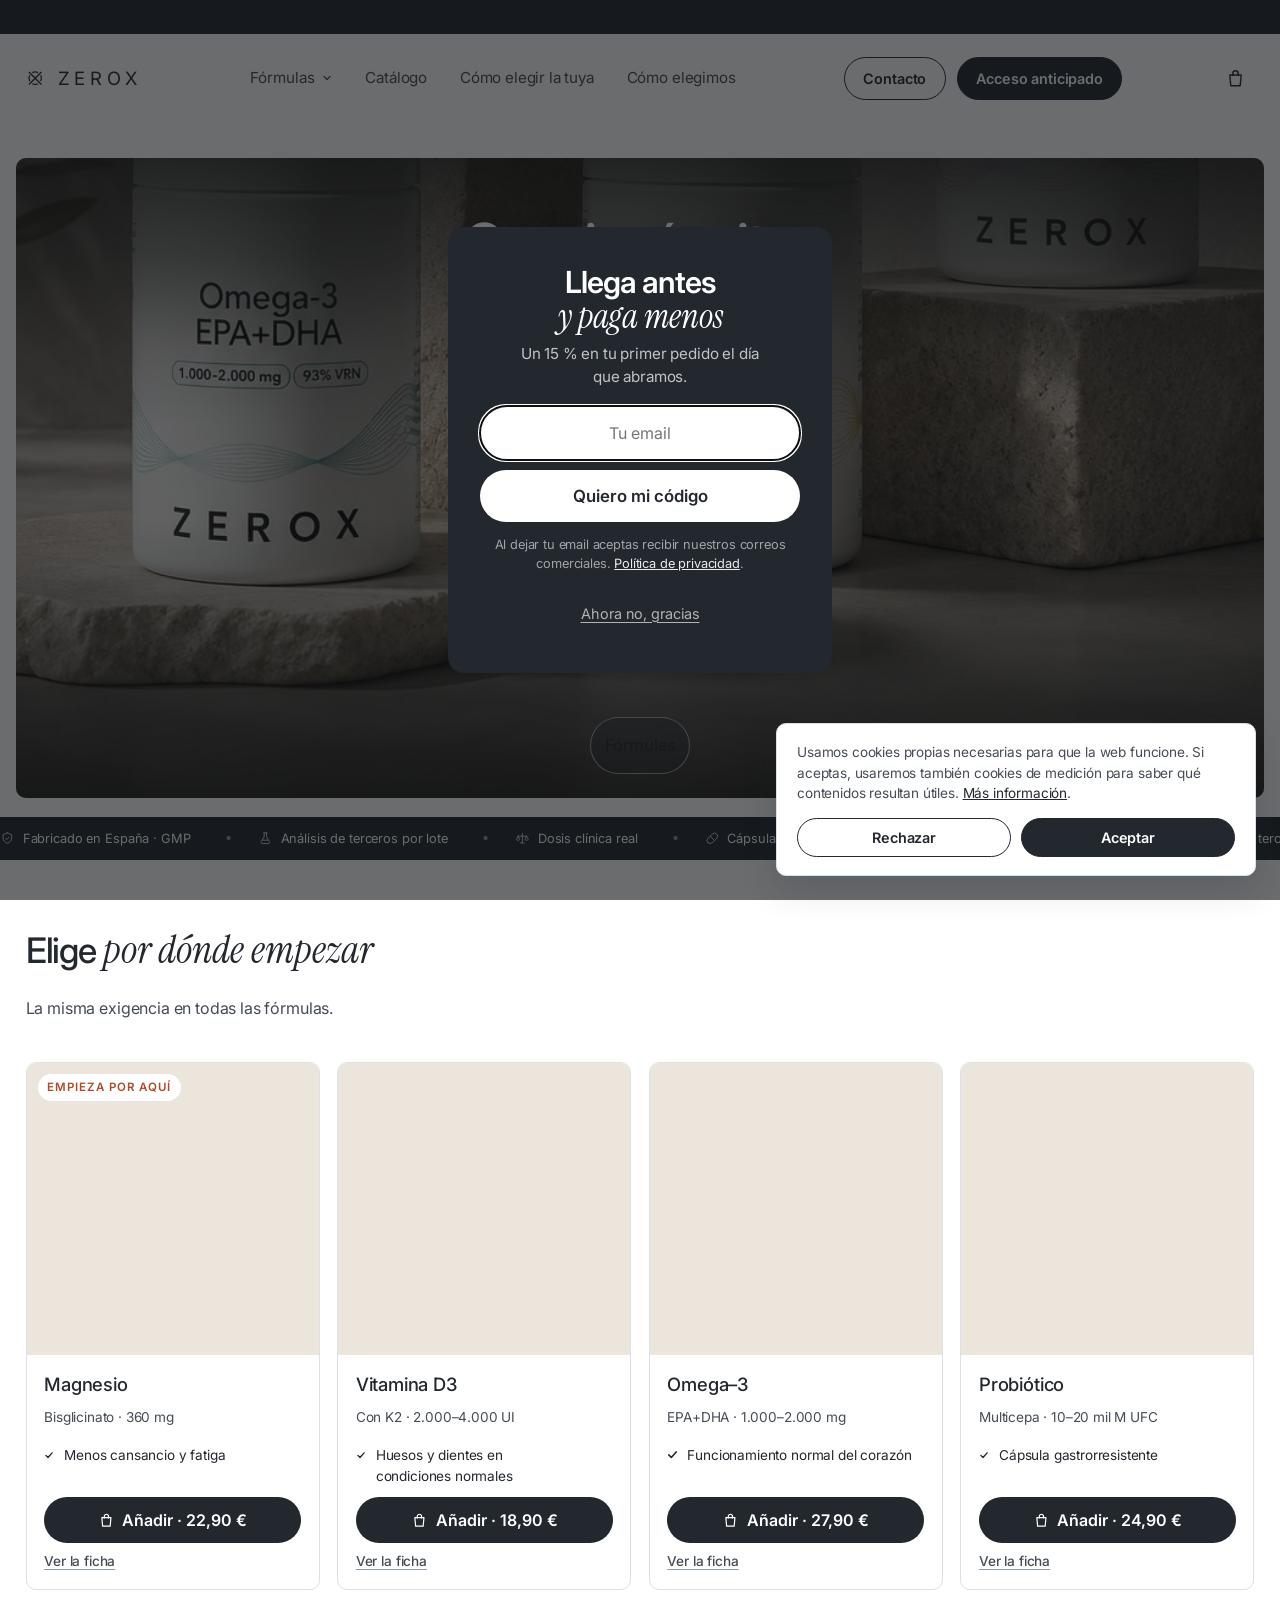
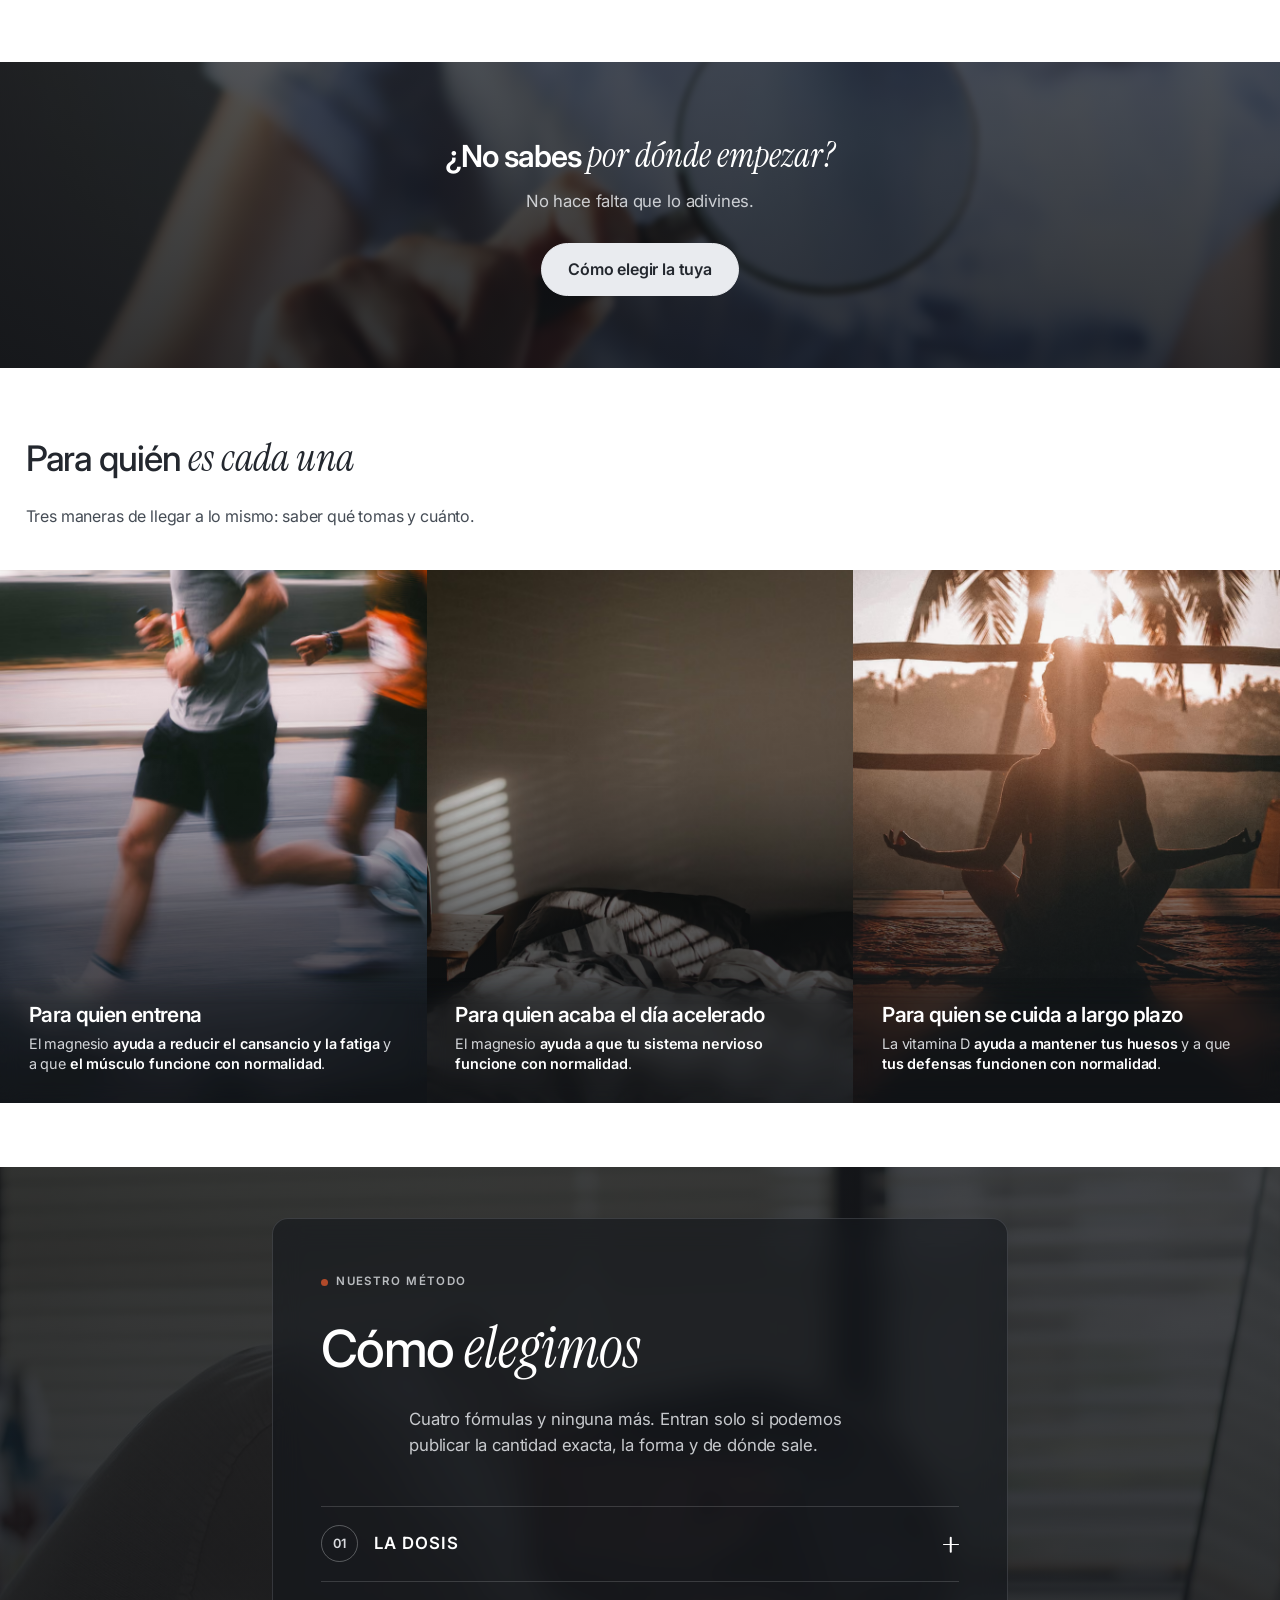
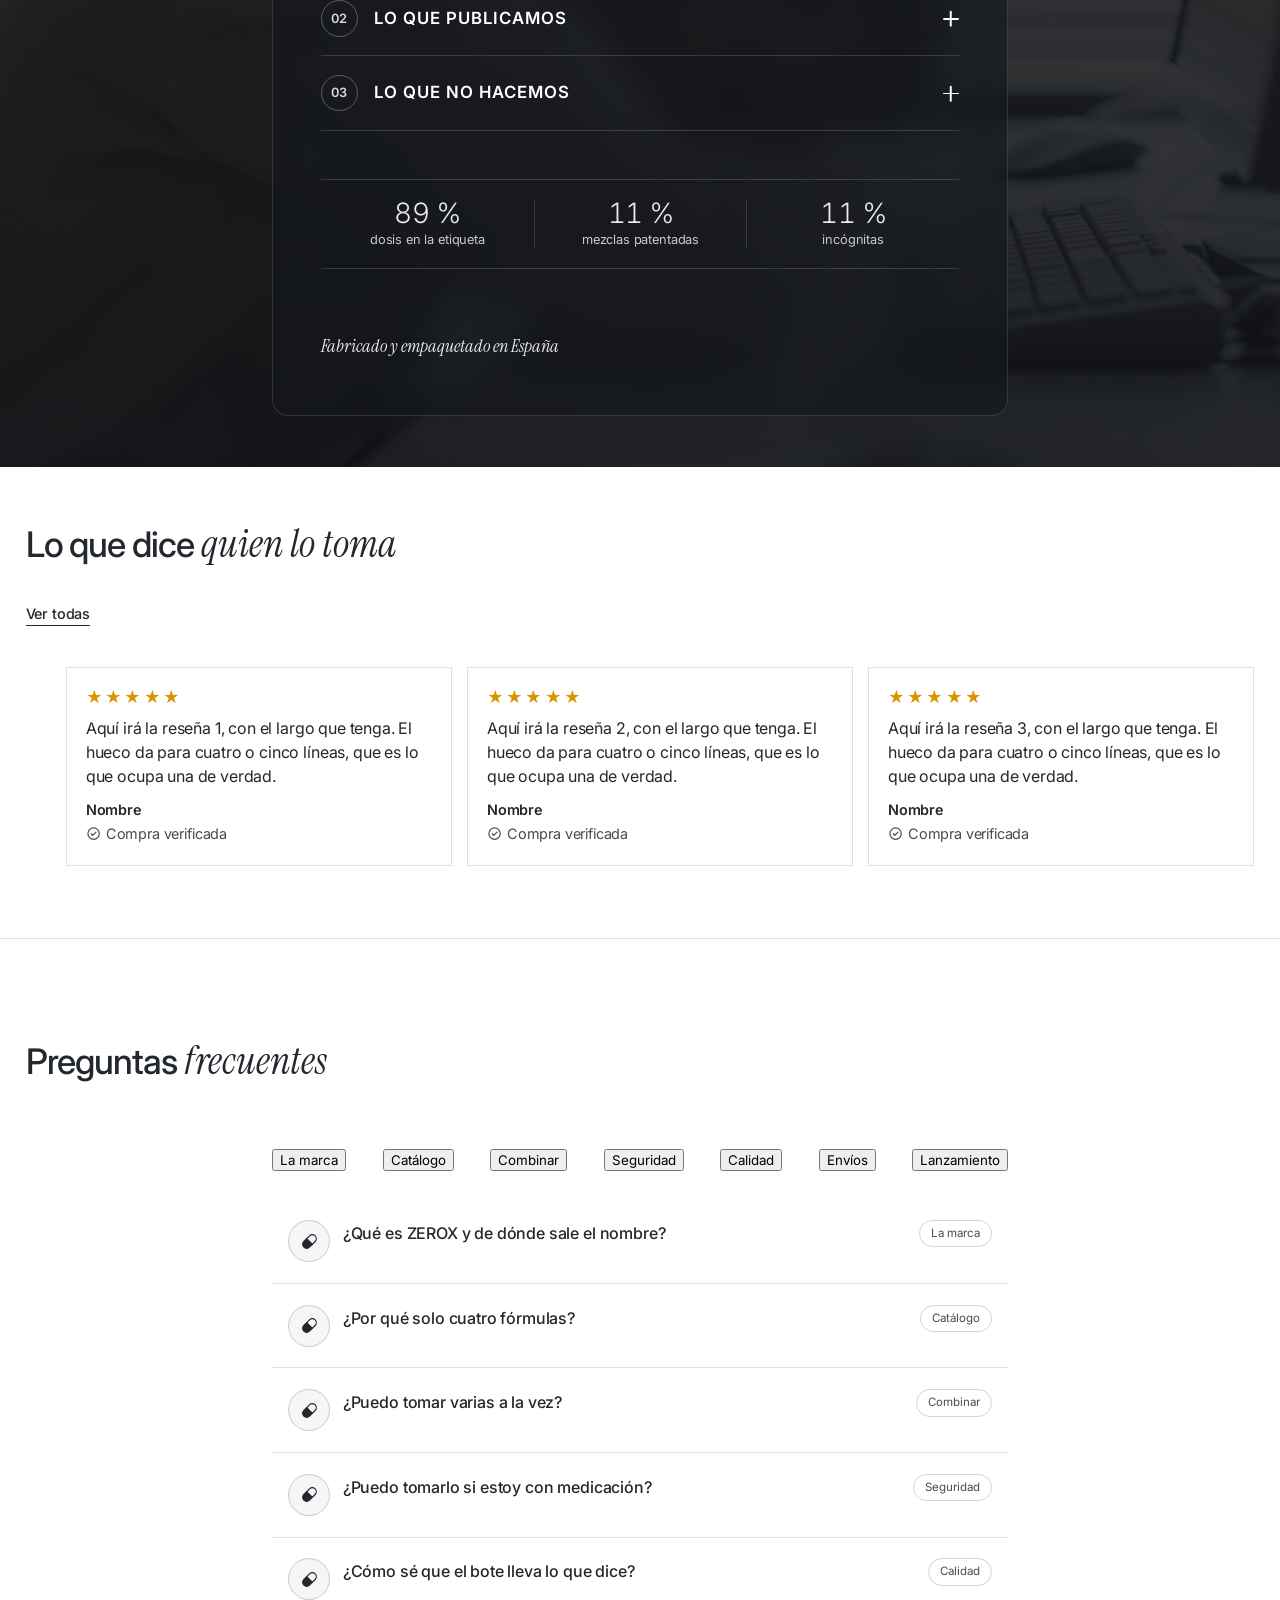
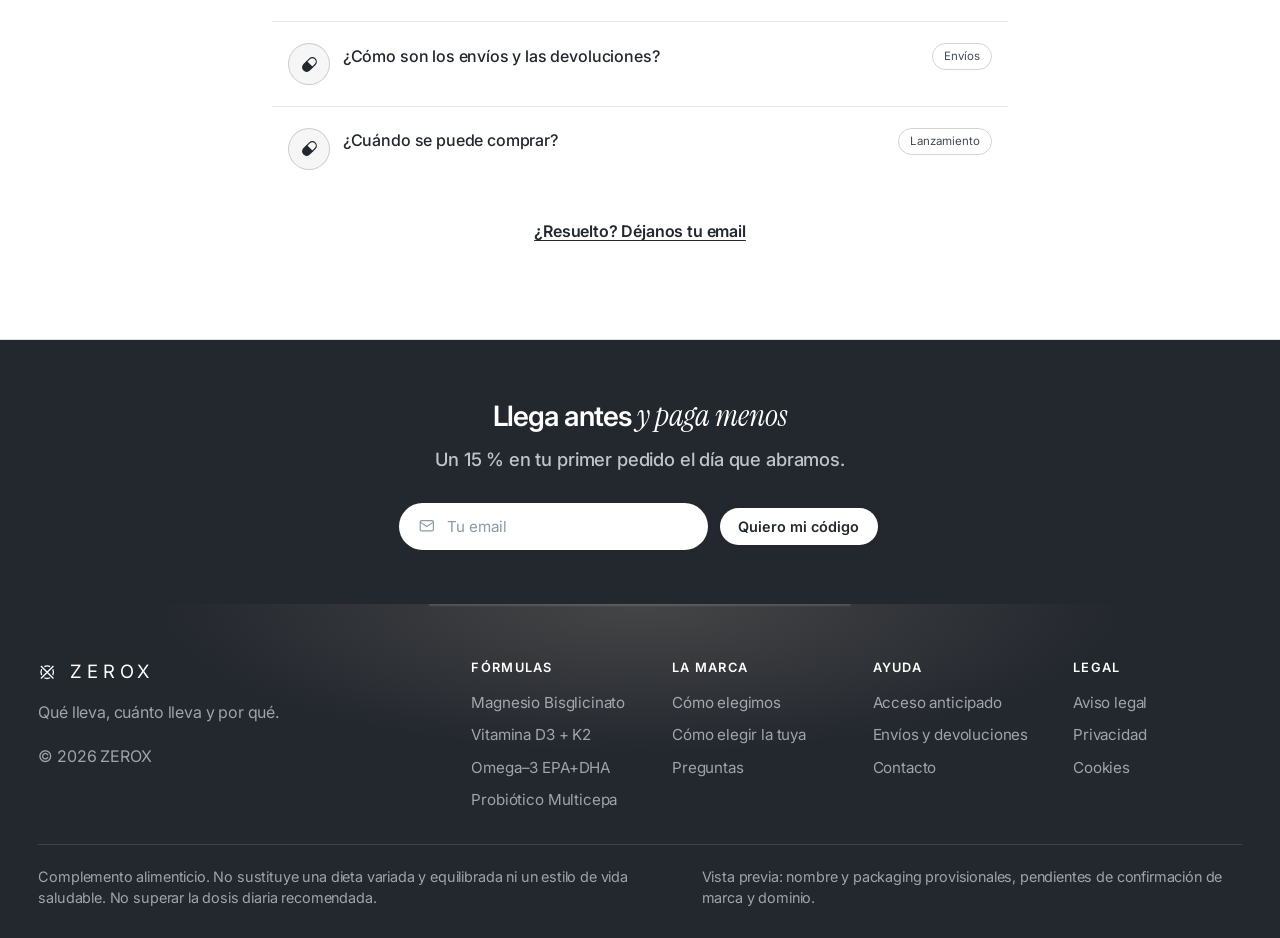
==== commit 13ef3533: "copy: las tres alegaciones de "Para quien es", en lenguaje de persona EFSA admite otra redaccion si " ====
--- a/index.html
+++ b/index.html
@@ -365,8 +365,26 @@
        formulas y despues se le pone cara a quien las toma, para que quien
        llega pueda reconocerse en una y seguir por ahi.
 
-       EL COPY SE CIÑE A ALEGACIONES AUTORIZADAS, una por tarjeta, del
-       reglamento 432/2012. El titular describe A LA PERSONA y no un efecto,
+       EL COPY SE CIÑE A ALEGACIONES AUTORIZADAS del reglamento 432/2012, pero
+       NO copiadas palabra por palabra: EFSA admite otra redaccion si el
+       significado para quien lee es el mismo y no se promete mas. Lo que se ha
+       usado de ese margen, y nada mas:
+         - "contribuye a" pasa a "ayuda a". Es el cambio que hace el trabajo:
+           mismo significado, tono de persona y no de reglamento.
+         - Segunda persona ("tu sistema nervioso", "tus huesos"). No toca la
+           alegacion, solo a quien se la dices.
+         - "sistema inmunitario" pasa a "defensas" en la tercera. Es la unica
+           palabra que no esta en el texto oficial; se usa porque es como habla
+           la gente y esta en el packaging de medio sector. Decision tomada a
+           sabiendas: si algun dia hay que dar marcha atras, se vuelve a
+           "sistema inmunitario" y no se pierde nada mas.
+
+       LO QUE NO SE TOCA: la palabra "normal" / "con normalidad". No es relleno.
+       Quitarla convierte una alegacion de MANTENIMIENTO en una de MEJORA —"mas
+       fuerza muscular", "mas defensas"— y esa no esta autorizada para nadie.
+       Es el error tipico y es el que se sanciona.
+
+       El titular describe A LA PERSONA y no un efecto,
        que es lo que permite hablar de entrenar o de acabar el dia acelerado
        sin prometer nada: la promesa la hace solo la linea de debajo, y esa
        esta autorizada palabra por palabra.
@@ -404,21 +422,21 @@
         <img src="perfil-rendimiento.avif" width="900" height="1200" alt="Dos corredores de calle en plena zancada, con la imagen barrida por el movimiento" loading="lazy" decoding="async">
         <div class="perfil-txt">
           <h3>Para quien entrena</h3>
-          <p>El magnesio contribuye a la <b>función muscular normal</b> y a <b>disminuir el cansancio y la fatiga</b>.</p>
+          <p>El magnesio <b>ayuda a reducir el cansancio y la fatiga</b> y a que <b>el músculo funcione con normalidad</b>.</p>
         </div>
       </li>
       <li class="perfil">
         <img src="perfil-descanso.avif" width="900" height="1200" alt="Una cama deshecha con la luz de la mañana entrando por la persiana" loading="lazy" decoding="async">
         <div class="perfil-txt">
           <h3>Para quien acaba el día acelerado</h3>
-          <p>El magnesio contribuye al <b>funcionamiento normal del sistema nervioso</b>.</p>
+          <p>El magnesio <b>ayuda a que tu sistema nervioso funcione con normalidad</b>.</p>
         </div>
       </li>
       <li class="perfil">
         <img src="perfil-salud.avif" width="900" height="1200" alt="Una mujer meditando sentada en una terraza de madera, a contraluz al atardecer" loading="lazy" decoding="async">
         <div class="perfil-txt">
           <h3>Para quien se cuida a largo plazo</h3>
-          <p>La vitamina D contribuye al <b>mantenimiento de los huesos</b> y al <b>funcionamiento normal del sistema inmunitario</b>.</p>
+          <p>La vitamina D <b>ayuda a mantener tus huesos</b> y a que <b>tus defensas funcionen con normalidad</b>.</p>
         </div>
       </li>
     </ul>
